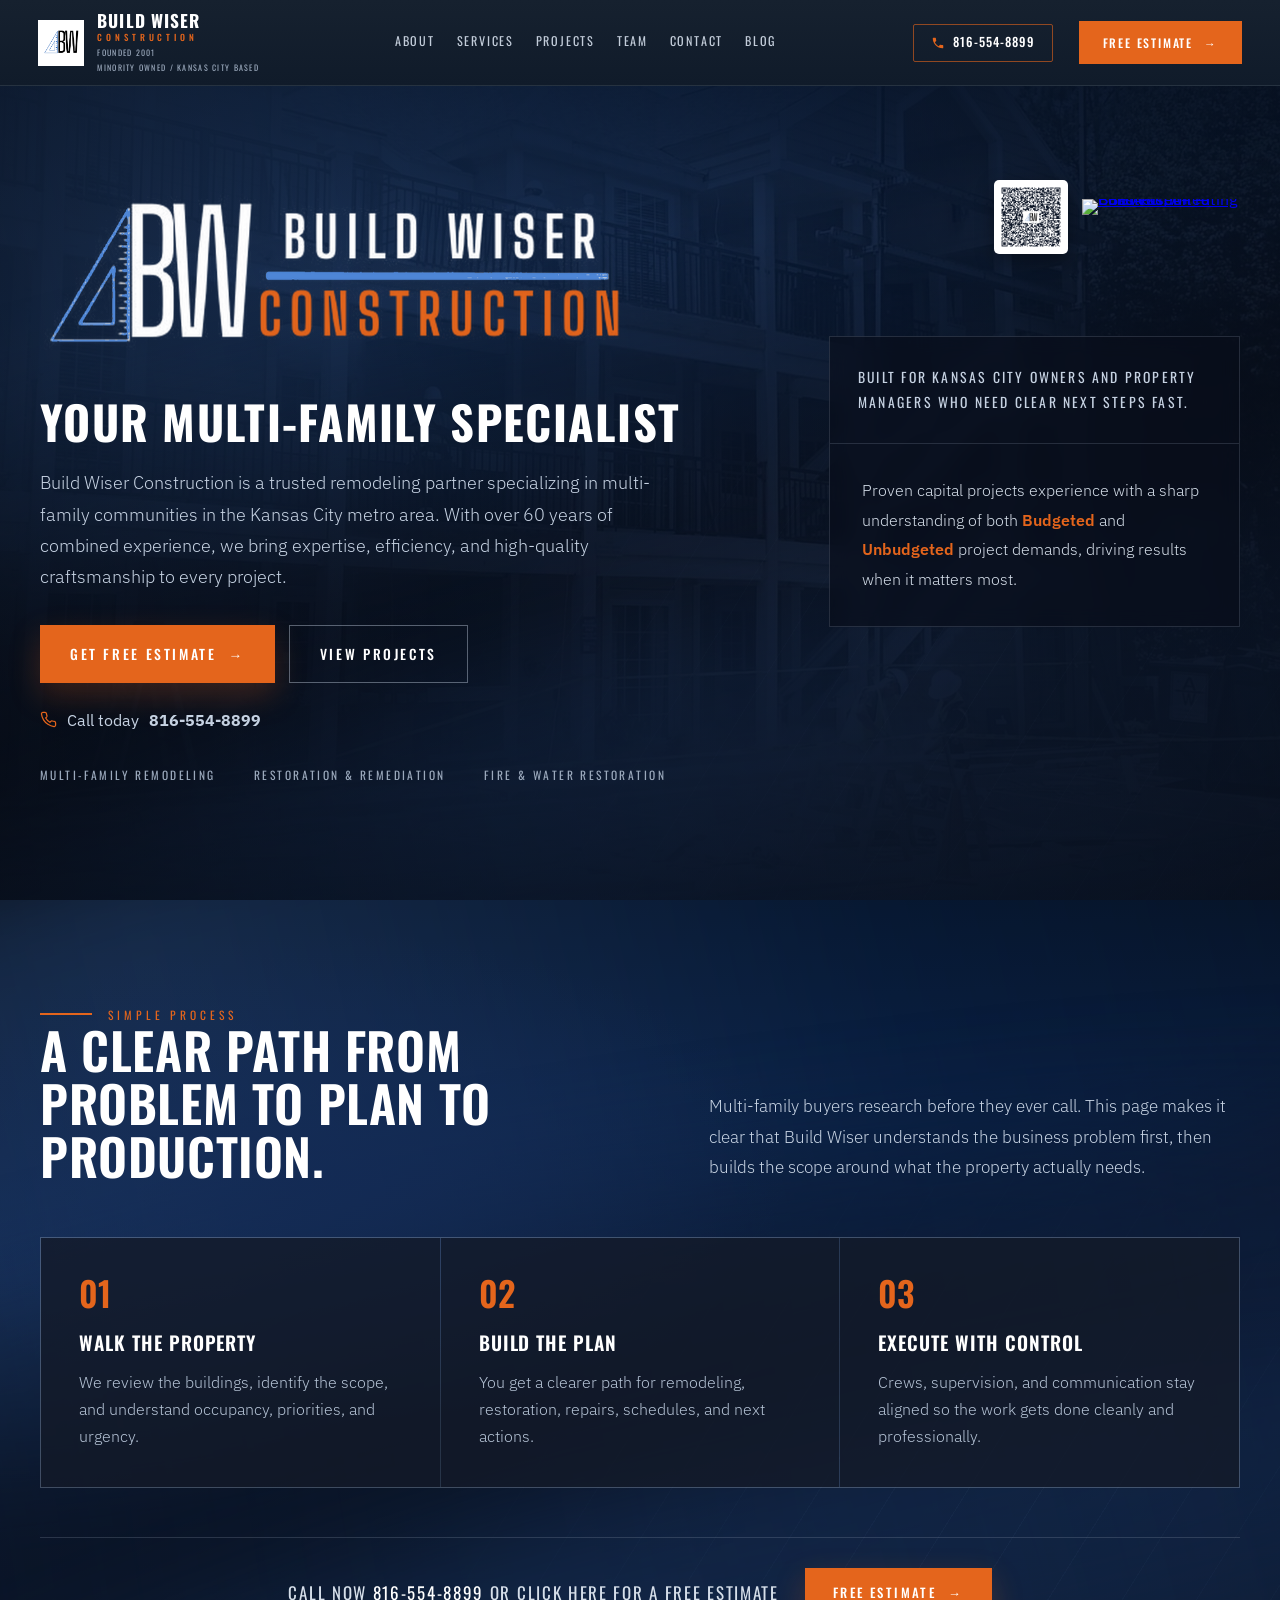
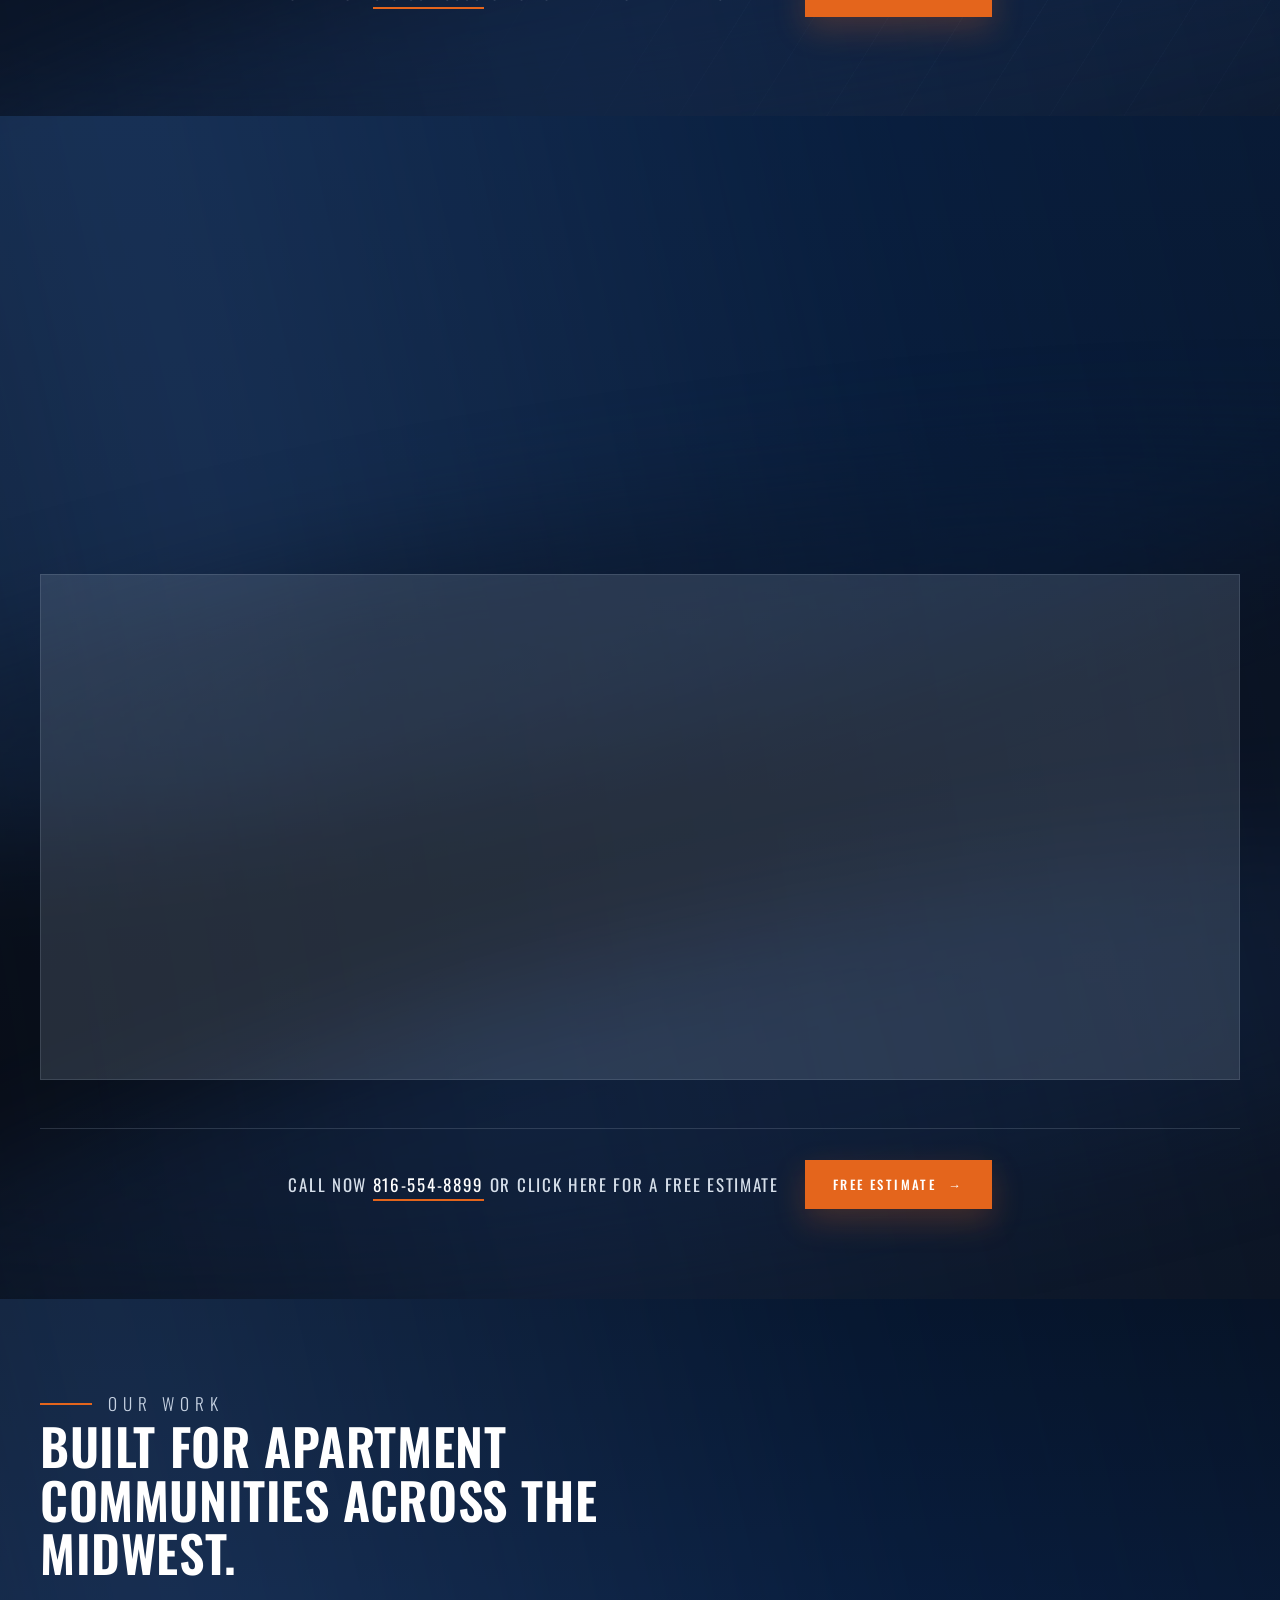
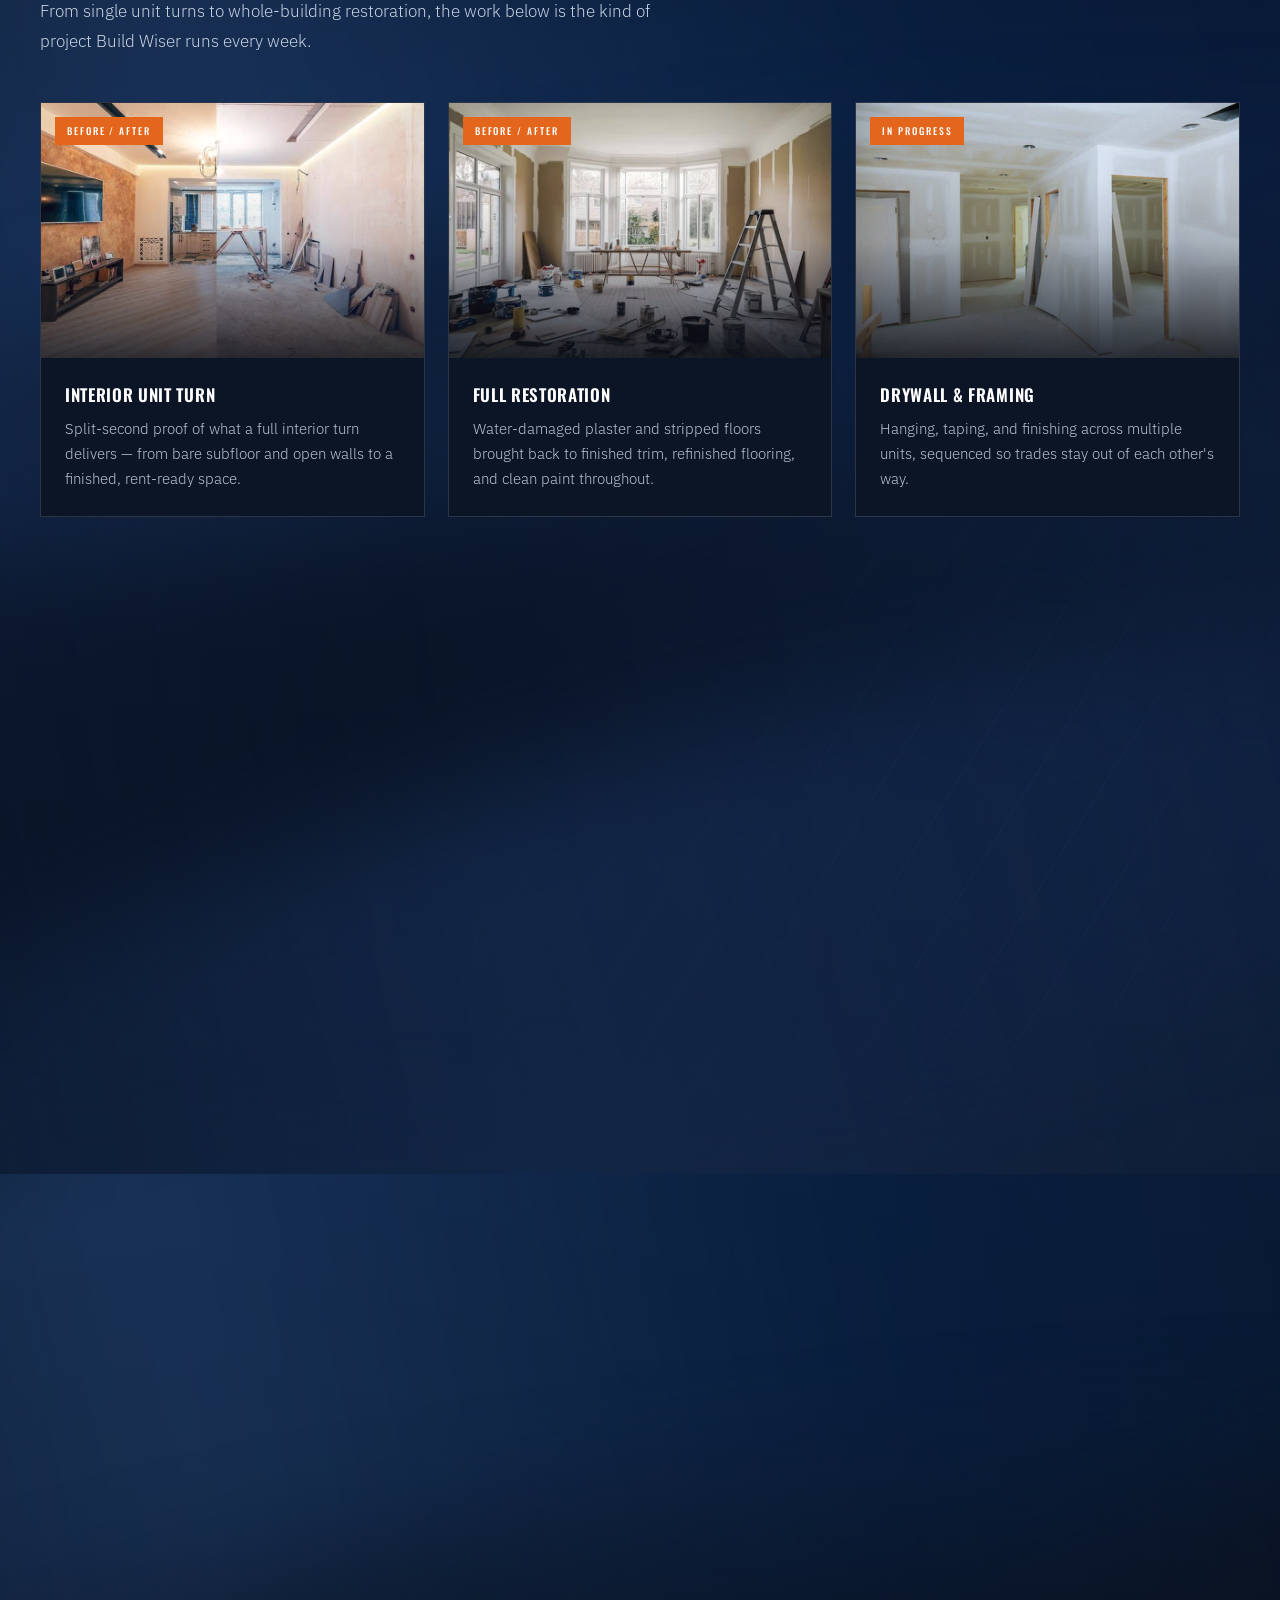
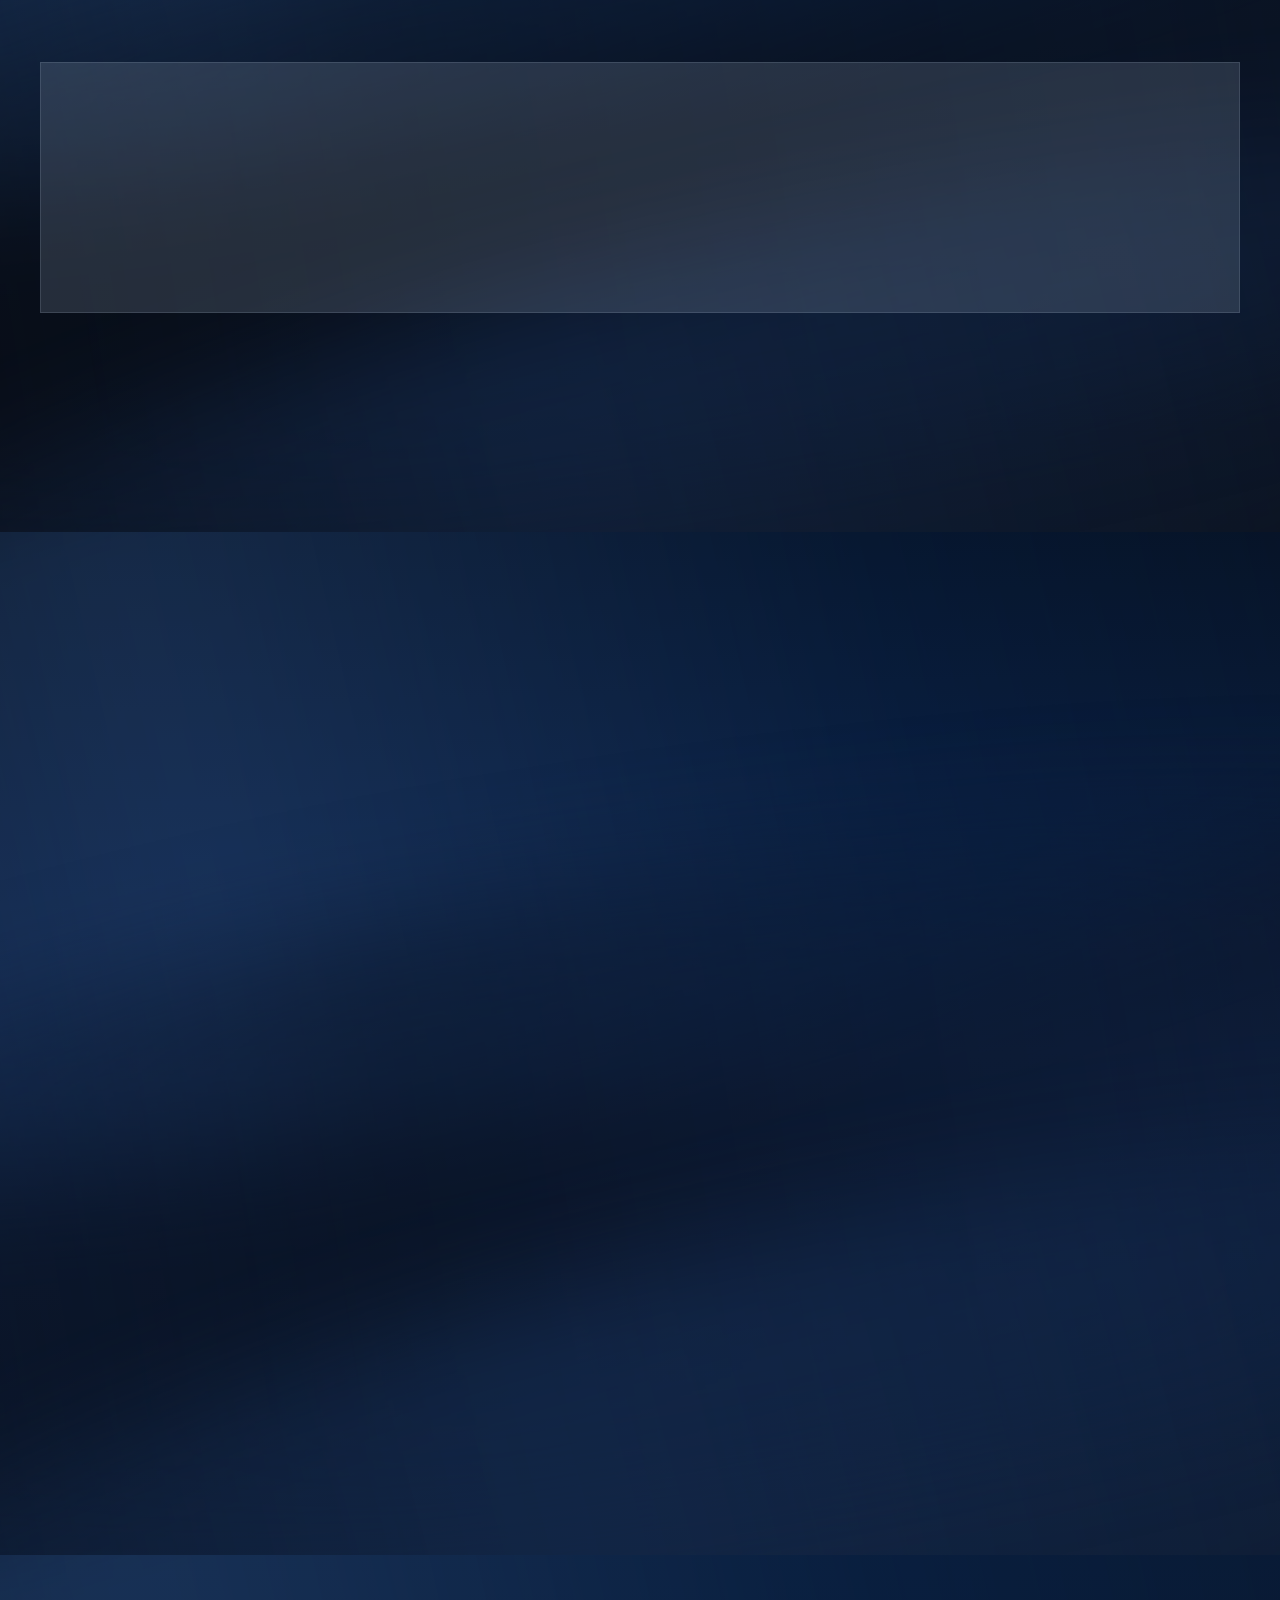
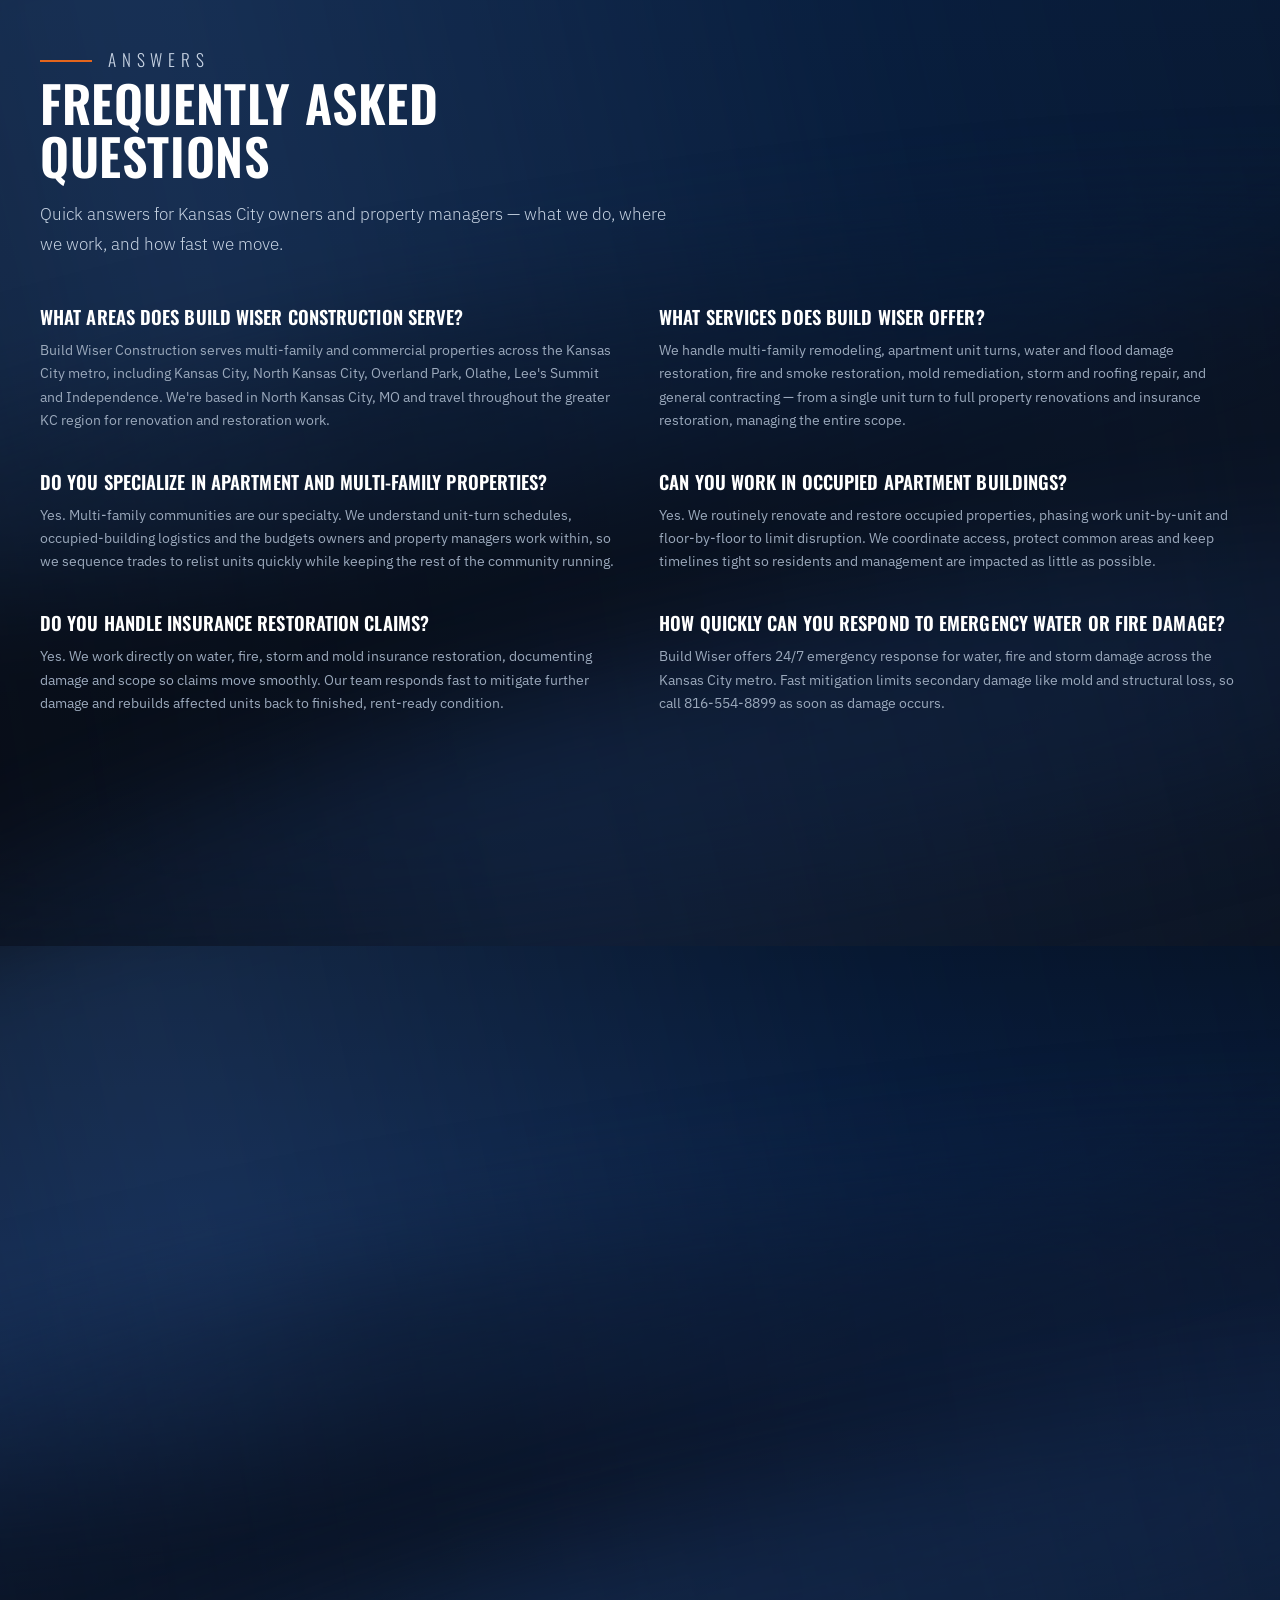
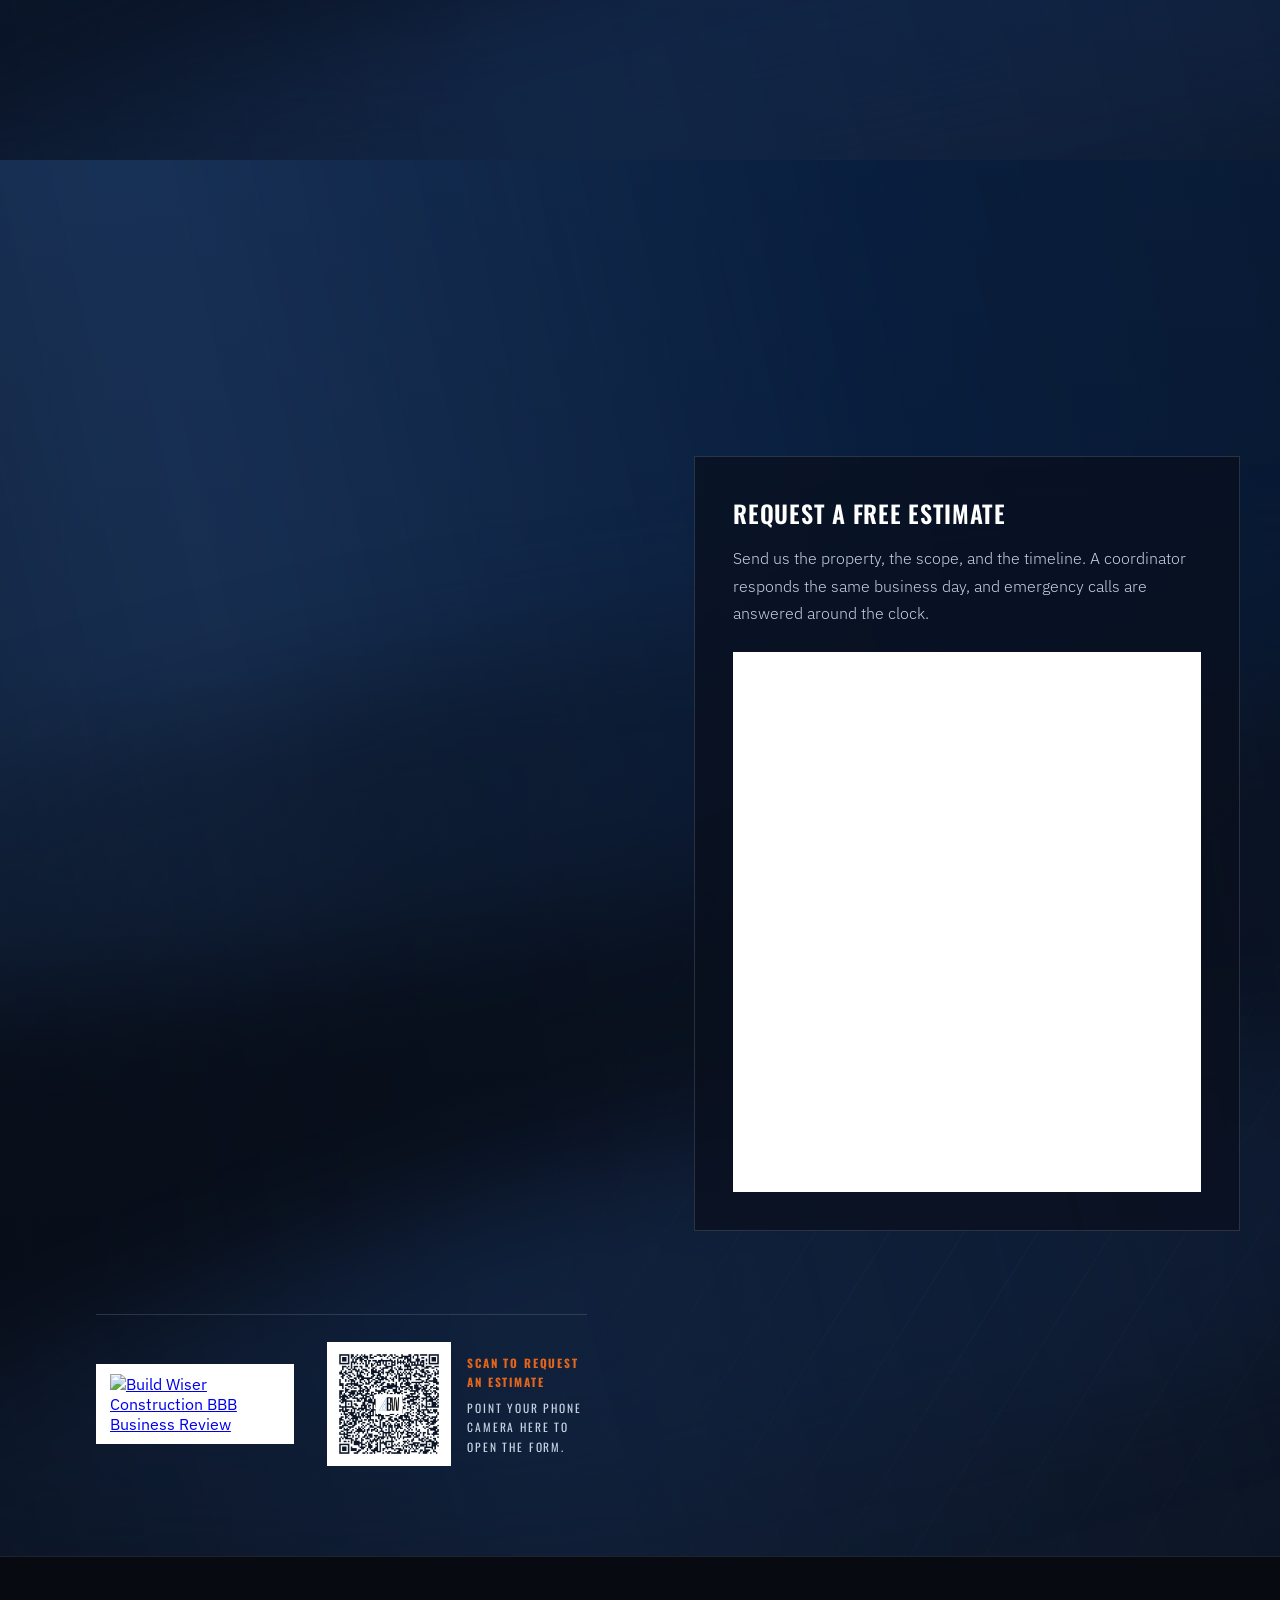
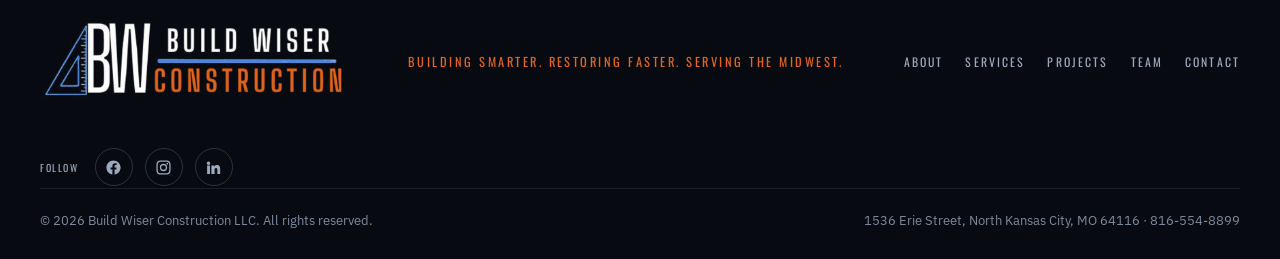
==== index.html @ 9afcd533 "aAdd Facebook, Instagram, LinkedIn icons to footer (placeholder links)" ====
<!DOCTYPE html>
<html lang="en">
<head>
<meta charset="utf-8">
<meta name="viewport" content="width=device-width, initial-scale=1">
<title>Multi-Family Remodeling &amp; Restoration Kansas City | Build Wiser Construction</title>
<meta name="description" content="Multi-family remodeling, unit turns, and fire, water, storm and mold restoration for Kansas City apartment communities and property managers. 60+ years combined experience. Call 816-554-8899.">
<link rel="canonical" href="https://buildwiserkc.com/">
<meta name="robots" content="index, follow, max-image-preview:large">
<meta name="theme-color" content="#101B2A">
<link rel="icon" href="/favicon-32.png" sizes="32x32">
<link rel="apple-touch-icon" href="/apple-touch-icon.png">
<meta property="og:type" content="website">
<meta property="og:site_name" content="Build Wiser Construction">
<meta property="og:url" content="https://buildwiserkc.com/">
<meta property="og:title" content="Build Wiser Construction — Multi-Family Remodeling &amp; Restoration in Kansas City">
<meta property="og:description" content="Multi-family remodeling, renovation, and fire, water and storm restoration across Greater Kansas City. Over 60 years combined experience. Call 816-554-8899.">
<meta property="og:image" content="https://buildwiserkc.com/hero-building.jpg">
<meta property="og:image:alt" content="Build Wiser crews renovating an apartment building exterior">
<meta name="twitter:card" content="summary_large_image">
<meta name="twitter:title" content="Build Wiser Construction — Your Multi-Family Specialist">
<meta name="twitter:description" content="Multi-family remodeling and restoration in Kansas City. IICRC certified. 2-3 hour emergency response.">
<meta name="twitter:image" content="https://buildwiserkc.com/hero-building.jpg">
<meta name="geo.region" content="US-MO">
<meta name="geo.placename" content="North Kansas City, Missouri">
<script type="application/ld+json">
{"@context":"https://schema.org","@graph":[{"@type":["GeneralContractor","LocalBusiness"],"@id":"https://buildwiserkc.com/#business","name":"Build Wiser Construction LLC","alternateName":"Build Wiser Construction","url":"https://buildwiserkc.com/","logo":"https://buildwiserkc.com/logo-full.png","image":"https://buildwiserkc.com/hero-building.jpg","telephone":"+1-816-554-8899","email":"info@buildwiserkc.com","description":"Build Wiser Construction is a multi-family remodeling, renovation and restoration contractor serving apartment communities and property managers in the Kansas City metro area, with over 60 years of combined experience.","slogan":"Building Smarter. Restoring Faster. Serving the Midwest.","address":{"@type":"PostalAddress","streetAddress":"1536 Erie Street","addressLocality":"North Kansas City","addressRegion":"MO","postalCode":"64116","addressCountry":"US"},"geo":{"@type":"GeoCoordinates","latitude":39.1358,"longitude":-94.5622},"areaServed":[{"@type":"City","name":"Kansas City","addressRegion":"MO"},{"@type":"City","name":"North Kansas City","addressRegion":"MO"},{"@type":"City","name":"Overland Park","addressRegion":"KS"},{"@type":"City","name":"Lee's Summit","addressRegion":"MO"},{"@type":"City","name":"Independence","addressRegion":"MO"},{"@type":"City","name":"Olathe","addressRegion":"KS"},{"@type":"GeoCircle","geoMidpoint":{"@type":"GeoCoordinates","latitude":39.1358,"longitude":-94.5622},"geoRadius":"321869"}],"knowsAbout":["multi-family remodeling","apartment unit turns","fire and smoke restoration","water and flood damage restoration","mold remediation","storm and roofing repair","insurance restoration","occupied property renovation"],"hasOfferCatalog":{"@type":"OfferCatalog","name":"Construction and Restoration Services","itemListElement":[{"@type":"Offer","itemOffered":{"@type":"Service","name":"Multi-Family Remodeling","description":"Unit turns, interior renovations and capital improvement projects scheduled around occupancy."}},{"@type":"Offer","itemOffered":{"@type":"Service","name":"Water and Flood Damage Restoration","description":"Extraction, drying and full rebuild after burst pipes, roof leaks and supply line failures."}},{"@type":"Offer","itemOffered":{"@type":"Service","name":"Fire and Smoke Restoration","description":"Board-up, soot and odor removal, structural repair and reconstruction coordinated with adjusters."}},{"@type":"Offer","itemOffered":{"@type":"Service","name":"Mold Remediation","description":"Containment, removal and remediation to industry standards with the moisture source corrected."}},{"@type":"Offer","itemOffered":{"@type":"Service","name":"Storm and Roofing Repair","description":"Wind, hail and storm response including roofing, siding, gutters and concrete."}},{"@type":"Offer","itemOffered":{"@type":"Service","name":"General Contracting","description":"Plumbing, HVAC, electrical, drywall and concrete under one contract."}}]},"employee":[{"@type":"Person","name":"Jack Landreth","jobTitle":"Sr. Account Manager","email":"jack@buildwiserkc.com","telephone":"+1-913-282-1007"},{"@type":"Person","name":"James Shevling","jobTitle":"Sales & Coordination","email":"james@buildwiserkc.com","telephone":"+1-816-678-6158"},{"@type":"Person","name":"Fred Gude","jobTitle":"Sales & Coordination","email":"fred@buildwiserkc.com","telephone":"+1-816-977-4477"},{"@type":"Person","name":"Melissa Flinn","jobTitle":"Manager of Operations","email":"melissa@buildwiserkc.com","telephone":"+1-816-582-2182"},{"@type":"Person","name":"Eric Cox","jobTitle":"Operations Coordinator","email":"eric@buildwiserkc.com","telephone":"+1-816-745-4143"},{"@type":"Person","name":"Frank Sund","jobTitle":"Project Coordinator","email":"frank@buildwiserkc.com","telephone":"+1-816-804-1460"}],"priceRange":"$$","foundingDate":"2001","hasMap":"https://www.google.com/maps?q=1536+Erie+Street,+North+Kansas+City,+MO+64116","contactPoint":[{"@type":"ContactPoint","telephone":"+1-816-554-8899","contactType":"emergency","areaServed":"US-MO","availableLanguage":"English","hoursAvailable":{"@type":"OpeningHoursSpecification","dayOfWeek":["Monday","Tuesday","Wednesday","Thursday","Friday","Saturday","Sunday"],"opens":"00:00","closes":"23:59"}}]},{"@type":"WebSite","@id":"https://buildwiserkc.com/#website","url":"https://buildwiserkc.com/","name":"Build Wiser Construction","publisher":{"@id":"https://buildwiserkc.com/#business"},"inLanguage":"en-US"},{"@type":"WebPage","@id":"https://buildwiserkc.com/#webpage","url":"https://buildwiserkc.com/","name":"Build Wiser Construction — Your Multi-Family Specialist","isPartOf":{"@id":"https://buildwiserkc.com/#website"},"about":{"@id":"https://buildwiserkc.com/#business"},"primaryImageOfPage":"https://buildwiserkc.com/hero-building.jpg","speakable":{"@type":"SpeakableSpecification","cssSelector":[".faqitem h3",".faqitem p",".lede"]}},{"@type":"FAQPage","@id":"https://buildwiserkc.com/#faq","mainEntity":[{"@type":"Question","name":"What areas does Build Wiser Construction serve?","acceptedAnswer":{"@type":"Answer","text":"Build Wiser Construction serves multi-family and commercial properties across the Kansas City metro, including Kansas City, North Kansas City, Overland Park, Olathe, Lee's Summit and Independence. We're based in North Kansas City, MO and travel throughout the greater KC region for renovation and restoration work."}},{"@type":"Question","name":"What services does Build Wiser offer?","acceptedAnswer":{"@type":"Answer","text":"We handle multi-family remodeling, apartment unit turns, water and flood damage restoration, fire and smoke restoration, mold remediation, storm and roofing repair, and general contracting — from a single unit turn to full property renovations and insurance restoration, managing the entire scope."}},{"@type":"Question","name":"Do you specialize in apartment and multi-family properties?","acceptedAnswer":{"@type":"Answer","text":"Yes. Multi-family communities are our specialty. We understand unit-turn schedules, occupied-building logistics and the budgets owners and property managers work within, so we sequence trades to relist units quickly while keeping the rest of the community running."}},{"@type":"Question","name":"Can you work in occupied apartment buildings?","acceptedAnswer":{"@type":"Answer","text":"Yes. We routinely renovate and restore occupied properties, phasing work unit-by-unit and floor-by-floor to limit disruption. We coordinate access, protect common areas and keep timelines tight so residents and management are impacted as little as possible."}},{"@type":"Question","name":"Do you handle insurance restoration claims?","acceptedAnswer":{"@type":"Answer","text":"Yes. We work directly on water, fire, storm and mold insurance restoration, documenting damage and scope so claims move smoothly. Our team responds fast to mitigate further damage and rebuilds affected units back to finished, rent-ready condition."}},{"@type":"Question","name":"How quickly can you respond to emergency water or fire damage?","acceptedAnswer":{"@type":"Answer","text":"Build Wiser offers 24/7 emergency response for water, fire and storm damage across the Kansas City metro. Fast mitigation limits secondary damage like mold and structural loss, so call 816-554-8899 as soon as damage occurs."}},{"@type":"Question","name":"Is Build Wiser accredited and trusted?","acceptedAnswer":{"@type":"Answer","text":"Build Wiser Construction is an A+ Better Business Bureau Accredited Business and a minority-owned, Kansas City–based general contractor, built on proven capital-project experience across both budgeted and unbudgeted work."}},{"@type":"Question","name":"How do I get an estimate?","acceptedAnswer":{"@type":"Answer","text":"Request a free estimate by calling 816-554-8899 or using the form on this page. Tell us what the property needs, we'll schedule a walkthrough, then provide a clear written scope and price — usually within a few business days."}}]}]}
  </script>
<link rel="preconnect" href="https://fonts.googleapis.com">
<link rel="preconnect" href="https://fonts.gstatic.com" crossorigin>
<link href="https://fonts.googleapis.com/css2?family=Oswald:wght@400;500;600;700&family=IBM+Plex+Sans:wght@300;400;500;600&display=swap" rel="stylesheet">
<style>
:root{
  --ink:#0A0D12;
  --navy:#0E1D3A;
  --navy2:#132A54;
  --blue:#004AAD;
  --gold:#E4651C;
  --gold2:#F5813C;
  --paper:#F2F0EC;
  --mute:#9BA9BC;
}
*{box-sizing:border-box;margin:0;padding:0}
html{scroll-behavior:smooth}
body{background:var(--ink);color:var(--paper);font-family:"IBM Plex Sans",system-ui,sans-serif;
  -webkit-font-smoothing:antialiased;overflow-x:hidden}
h1,h2,h3,.disp{font-family:"Oswald",sans-serif;text-transform:uppercase}

/* ---------------- TOP BAR ---------------- */
.bar{position:fixed;top:0;left:0;right:0;z-index:60;
  display:flex;align-items:center;gap:clamp(10px,2vw,40px);
  padding:12px clamp(14px,3vw,44px);
  background:linear-gradient(180deg,#16212F 0%,#101B2A 100%);
  border-bottom:1px solid rgba(155,169,188,.12);transition:box-shadow .3s,padding .3s}
.bar.solid{box-shadow:0 6px 26px rgba(0,0,0,.55);padding-top:9px;padding-bottom:9px}
.lock{display:flex;align-items:center;gap:13px;text-decoration:none;flex:none}
.tile{width:clamp(38px,4.4vw,46px);height:clamp(38px,4.4vw,46px);background:#fff;display:grid;place-items:center;flex:none;transition:width .3s,height .3s}
.bar.solid .tile{width:41px;height:41px}
.tile img{width:76%;height:auto;display:block}
.mark{line-height:1}
.mark b{display:block;font-family:"Oswald",sans-serif;font-weight:700;font-size:clamp(.86rem,1.5vw,1.08rem);
  letter-spacing:.06em;color:#fff;text-transform:uppercase}
.mark span{display:block;font-family:"Oswald",sans-serif;font-weight:500;font-size:.55rem;
  letter-spacing:.44em;color:var(--gold);text-transform:uppercase;margin-top:5px}
.mark .meta{display:block;font-family:"Oswald",sans-serif;font-weight:400;font-size:.5rem;
  letter-spacing:.16em;line-height:1.4;color:#9BA9BC;text-transform:uppercase;margin-top:4px}
.links{display:flex;align-items:center;gap:clamp(9px,1.7vw,32px);margin:0 auto;
  font-family:"Oswald",sans-serif;font-weight:400;font-size:clamp(.6rem,1.05vw,.76rem);
  letter-spacing:clamp(.06em,.14vw,.19em);text-transform:uppercase}
.links a{color:#C3CDDA;text-decoration:none;padding-bottom:3px;border-bottom:1px solid transparent;
  transition:color .2s,border-color .2s;white-space:nowrap}
.links a:hover,.links a:focus-visible{color:#fff;border-color:var(--gold)}
.navcta{flex:none;background:var(--gold);color:#fff;text-decoration:none;
  font-family:"Oswald",sans-serif;font-weight:500;font-size:clamp(.6rem,1vw,.74rem);
  letter-spacing:clamp(.07em,.14vw,.19em);text-transform:uppercase;
  padding:clamp(10px,1.3vw,13px) clamp(13px,1.9vw,24px);display:inline-flex;align-items:center;gap:11px;white-space:nowrap;
  transition:background .2s,transform .18s}
.navtel{flex:none;display:inline-flex;align-items:center;gap:8px;text-decoration:none;font-family:"Oswald",sans-serif;font-weight:500;font-size:clamp(.62rem,1vw,.78rem);letter-spacing:.08em;color:#fff;white-space:nowrap;padding:clamp(8px,1.1vw,11px) clamp(11px,1.5vw,17px);border:1px solid rgba(228,101,28,.6);border-radius:2px;transition:background .2s,border-color .2s,color .2s}
.navtel svg{width:14px;height:14px;flex:none;fill:var(--gold);transition:fill .2s}
.navtel span{line-height:1}
.navtel:hover{background:var(--gold);border-color:var(--gold);color:#fff}
.navtel:hover svg{fill:#fff}
@media(max-width:700px){.navtel{margin-left:auto;padding:8px 12px;font-size:.72rem}.bar .burger{margin-left:0}}
@media(max-width:440px){.navtel span{display:none}.navtel{padding:8px 10px}}
.navcta:hover{background:var(--gold2);transform:translateY(-1px)}
.bar a:focus-visible,.burger:focus-visible{outline:2px solid var(--gold);outline-offset:3px}
.burger{display:none;margin-left:auto;background:none;border:1px solid rgba(155,169,188,.4);padding:10px 12px;cursor:pointer}
.burger span{display:block;width:20px;height:1.5px;background:#fff;margin:4px 0;transition:.25s}
.burger[aria-expanded="true"] span:nth-child(1){transform:translateY(5.5px) rotate(45deg)}
.burger[aria-expanded="true"] span:nth-child(2){opacity:0}
.burger[aria-expanded="true"] span:nth-child(3){transform:translateY(-5.5px) rotate(-45deg)}
@media(max-width:700px){.links,.navcta{display:none}.burger{display:block}}
.sheet{position:fixed;top:71px;left:0;right:0;z-index:59;background:rgba(16,27,42,.99);
  border-bottom:1px solid rgba(155,169,188,.2);padding:14px clamp(14px,3.4vw,40px) 24px;
  display:none;flex-direction:column}
.sheet.open{display:flex}
.sheet a{color:var(--paper);text-decoration:none;padding:14px 0;border-bottom:1px solid rgba(155,169,188,.13);
  font-family:"Oswald",sans-serif;font-size:.85rem;letter-spacing:.18em;text-transform:uppercase}
.sheet .mcta{background:var(--gold);color:#fff;border:0;text-align:center;margin-top:16px;padding:16px}
@media(min-width:701px){.sheet{display:none!important}}

/* ---------------- HERO ---------------- */
.hero{position:relative;min-height:100svh;background:#080B12;display:flex;align-items:center;overflow:hidden;isolation:isolate;
  padding:clamp(112px,15vh,158px) clamp(18px,3.4vw,40px) clamp(56px,8vh,86px)}
.bgphoto{position:absolute;inset:0;z-index:-4;
  background-image:url("hero-building.jpg");
  background-size:cover;background-position:58% 42%;
  animation:kenburns 42s ease-in-out infinite alternate}
@keyframes kenburns{from{transform:scale(1.04)}to{transform:scale(1.13)}}
.bgphoto::after{content:"";position:absolute;inset:0;
  background:
    linear-gradient(102deg,rgba(6,12,24,.95) 0%,rgba(8,18,36,.82) 40%,rgba(10,22,44,.62) 72%,rgba(8,16,32,.8) 100%),
    linear-gradient(to bottom,rgba(8,12,20,.9) 0%,transparent 26%,transparent 62%,rgba(6,10,18,.94) 100%)}
.waves{position:absolute;inset:-30%;z-index:-3;pointer-events:none;overflow:hidden}
.waves i{position:absolute;display:block;border-radius:50%;filter:blur(58px);opacity:.62}
.w1{width:150%;height:46%;left:-30%;top:6%;transform:rotate(-13deg);
  background:linear-gradient(90deg,transparent,rgba(62,130,224,.42) 38%,rgba(0,74,173,.3) 62%,transparent);
  animation:sweepA 30s ease-in-out infinite alternate}
.w2{width:140%;height:38%;left:-20%;top:40%;transform:rotate(-9deg);
  background:linear-gradient(90deg,transparent,rgba(8,16,30,.9) 42%,rgba(12,26,50,.7) 66%,transparent);
  animation:sweepB 38s ease-in-out infinite alternate}
.w3{width:130%;height:34%;left:-12%;top:63%;transform:rotate(-15deg);
  background:linear-gradient(90deg,transparent,rgba(48,104,190,.34) 45%,transparent);
  animation:sweepC 46s ease-in-out infinite alternate}
@keyframes sweepA{from{transform:rotate(-13deg) translateX(-9%)}to{transform:rotate(-13deg) translateX(9%)}}
@keyframes sweepB{from{transform:rotate(-9deg) translateX(8%)}to{transform:rotate(-9deg) translateX(-8%)}}
@keyframes sweepC{from{transform:rotate(-15deg) translateX(-6%)}to{transform:rotate(-15deg) translateX(7%)}}
.streaks{position:absolute;inset:0;z-index:-3;pointer-events:none;opacity:.32;
  background:repeating-linear-gradient(122deg,transparent 0 62px,rgba(150,190,240,.11) 62px 63px);
  -webkit-mask-image:radial-gradient(70% 70% at 78% 76%,#000,transparent 72%);
          mask-image:radial-gradient(70% 70% at 78% 76%,#000,transparent 72%)}
.vig{position:absolute;inset:0;z-index:-2;pointer-events:none;
  background:radial-gradient(78% 78% at 30% 46%,transparent 0%,rgba(6,10,18,.55) 78%)}

.herotrust{position:absolute;top:0;right:0;display:flex;align-items:center;gap:14px;z-index:5}
.herotrust .hqr{flex:none;line-height:0;background:#fff;padding:5px;border-radius:5px;box-shadow:0 6px 18px rgba(0,0,0,.35);transition:transform .18s}
.herotrust .hqr:hover{transform:translateY(-2px)}
.herotrust .hqr img{display:block;width:64px;height:64px}
.herotrust .hbbb{flex:none;line-height:0}
.herotrust .hbbb img{display:block;width:158px;height:auto}
@media(max-width:1000px){.herotrust{display:none}}
.inner{position:relative;width:100%;max-width:1340px;margin:0 auto;display:grid;
  grid-template-columns:minmax(0,1.5fr) minmax(0,.85fr);gap:clamp(30px,5vw,74px);align-items:center}
@media(max-width:1000px){.inner{grid-template-columns:1fr;gap:44px}}

.wordmark{display:flex;align-items:center;gap:clamp(14px,1.8vw,26px);
  margin-bottom:clamp(18px,3vh,32px)}
.wordmark .bwbox{position:relative;flex:none;display:flex;align-items:center;
  padding-left:clamp(30px,4.4vw,64px)}
.wordmark .tri{position:absolute;left:0;top:50%;transform:translateY(-50%);
  height:clamp(52px,11vw,124px);width:auto;opacity:.9;pointer-events:none}
.wordmark .bw{font-family:"Oswald",sans-serif;font-weight:700;line-height:.8;color:#fff;
  font-size:clamp(2.9rem,8.4vw,6.6rem);letter-spacing:-.035em;
  text-shadow:0 6px 26px rgba(6,12,22,.7)}
.wordmark .txt{border-left:1px solid rgba(180,198,222,.3);
  padding-left:clamp(14px,1.8vw,26px)}
.wordmark .l1,.wordmark .l2{font-family:"Oswald",sans-serif;font-weight:700;
  line-height:1;text-transform:uppercase;display:block;white-space:nowrap}
.wordmark .l1{font-size:clamp(1.02rem,2.9vw,2.35rem);letter-spacing:.3em;color:#fff}
.wordmark .l2{font-size:clamp(.62rem,1.62vw,1.28rem);letter-spacing:.42em;color:var(--gold);margin-top:.55em}
@media(max-width:560px){.wordmark .l1{letter-spacing:.2em}.wordmark .l2{letter-spacing:.26em}}

h1{font-weight:700;font-size:clamp(1.6rem,3.9vw,2.9rem);line-height:1.05;letter-spacing:.028em;
  color:#fff;margin-bottom:clamp(16px,2.4vh,24px)}
.lede{font-weight:300;font-size:clamp(1rem,1.42vw,1.16rem);line-height:1.72;color:#C6D2E2;
  max-width:56ch;margin-bottom:clamp(24px,3.6vh,36px)}
.acts{display:flex;flex-wrap:wrap;gap:14px;margin-bottom:clamp(20px,3vh,28px)}
.btn{font-family:"Oswald",sans-serif;font-weight:500;font-size:.86rem;letter-spacing:.19em;text-transform:uppercase;
  padding:18px 30px;text-decoration:none;display:inline-flex;align-items:center;gap:12px;
  transition:background .2s,transform .18s,box-shadow .2s,border-color .2s}
.btn:focus-visible{outline:2px solid var(--gold);outline-offset:3px}
.p1{background:var(--gold);color:#fff;box-shadow:0 12px 32px rgba(228,101,28,.24)}
.p1:hover{background:var(--gold2);transform:translateY(-2px);box-shadow:0 16px 40px rgba(228,101,28,.34)}
.p2{background:transparent;color:#fff;border:1px solid rgba(198,210,226,.42)}
.p2:hover{border-color:#fff;background:rgba(255,255,255,.06);transform:translateY(-2px)}
.arrow{transition:transform .2s}.btn:hover .arrow{transform:translateX(4px)}
.phone{display:inline-flex;align-items:center;gap:10px;color:#C6D2E2;text-decoration:none;
  font-size:.98rem;margin-bottom:clamp(26px,4vh,40px)}
.phone:hover{color:#fff}
.phone svg{stroke:var(--gold);flex:none}
.tags{display:flex;flex-wrap:wrap;gap:clamp(18px,3vw,44px);
  font-family:"Oswald",sans-serif;font-weight:400;font-size:.72rem;letter-spacing:.21em;
  text-transform:uppercase;color:var(--mute)}

/* stat card */
.card{background:rgba(9,14,26,.62);backdrop-filter:blur(10px);
  border:1px solid rgba(155,169,188,.2)}
.card>p{padding:clamp(20px,2.6vw,28px);font-family:"Oswald",sans-serif;font-weight:400;
  font-size:clamp(.74rem,1.1vw,.86rem);letter-spacing:.16em;line-height:1.85;
  text-transform:uppercase;color:#C6D2E2;border-bottom:1px solid rgba(155,169,188,.2)}
.stats{display:grid;grid-template-columns:1fr 1fr}
.st{padding:clamp(20px,2.4vw,28px)}
.st:nth-child(1),.st:nth-child(2){border-bottom:1px solid rgba(155,169,188,.2)}
.st:nth-child(odd){border-right:1px solid rgba(155,169,188,.2)}
.st b{display:block;font-family:"Oswald",sans-serif;font-weight:600;color:#fff;line-height:1;
  font-size:clamp(1.5rem,2.9vw,2.1rem);margin-bottom:9px}
.st span{display:block;font-family:"Oswald",sans-serif;font-weight:400;font-size:.63rem;
  letter-spacing:.17em;line-height:1.6;text-transform:uppercase;color:var(--mute)}
.statement{padding:clamp(22px,2.8vw,32px)}
.statement p{font-family:"IBM Plex Sans",sans-serif;font-weight:300;
  font-size:clamp(1rem,1.28vw,1.14rem);line-height:1.8;color:#D6DFEA}
.statement strong{color:var(--gold);font-weight:600}

/* ---------------- PROCESS ---------------- */
.process{position:relative;isolation:isolate;padding:clamp(72px,11vh,124px) clamp(18px,3.4vw,40px);
  background:linear-gradient(178deg,#080B12 0%,#0E1D3A 44%,#0B1526 100%);overflow:hidden}
.process::before{content:"";position:absolute;inset:0;pointer-events:none;
  background:radial-gradient(52% 44% at 26% 34%, rgba(19,42,84,.9) 0%, transparent 68%)}
.pin{position:relative;max-width:1340px;margin:0 auto}
.eyebrow{display:inline-flex;align-items:center;gap:16px;font-family:"Oswald",sans-serif;font-weight:400;
  font-size:.72rem;letter-spacing:.34em;text-transform:uppercase;color:var(--gold);margin-bottom:24px}
.eyebrow::before{content:"";width:52px;height:2px;background:var(--gold)}
.ph{display:grid;grid-template-columns:minmax(0,1.15fr) minmax(0,1fr);gap:clamp(28px,4.6vw,68px);
  align-items:end;margin-bottom:clamp(40px,6vh,64px)}
@media(max-width:900px){.ph{grid-template-columns:1fr;gap:24px;align-items:start}}
h2{font-weight:600;font-size:clamp(1.75rem,4.2vw,3.15rem);line-height:1.06;letter-spacing:.012em;color:#fff}
.ph p{font-weight:300;font-size:clamp(.98rem,1.34vw,1.1rem);line-height:1.78;color:#C6D2E2}
.steps{display:grid;grid-template-columns:repeat(3,minmax(0,1fr));gap:1px;
  background:rgba(155,169,188,.2);border:1px solid rgba(155,169,188,.2)}
@media(max-width:820px){.steps{grid-template-columns:1fr}}
.step{background:rgba(9,15,28,.72);padding:clamp(26px,3vw,38px);position:relative;
  transition:background .25s,transform .25s}
.step:hover{background:rgba(19,42,84,.5);transform:translateY(-3px)}
.step .no{font-family:"Oswald",sans-serif;font-weight:600;font-size:clamp(1.7rem,2.8vw,2.15rem);
  color:var(--gold);line-height:1;display:block;margin-bottom:18px}
.step h3{font-weight:600;font-size:clamp(1rem,1.5vw,1.22rem);letter-spacing:.05em;color:#fff;margin-bottom:12px}
.step p{font-weight:300;font-size:.97rem;line-height:1.72;color:#B6C4D6}

.sr{position:absolute;width:1px;height:1px;overflow:hidden;clip:rect(0 0 0 0);white-space:nowrap}

/* ---------------- SHARED BANDS ---------------- */
.band{position:relative;isolation:isolate;overflow:hidden;
  padding:clamp(70px,10vh,118px) clamp(18px,3.4vw,40px)}
.band.dark{background:linear-gradient(178deg,#0B1526 0%,#080B12 100%)}
.band.deep{background:linear-gradient(178deg,#080B12 0%,#0E1D3A 52%,#0B1526 100%)}
.in{position:relative;max-width:1340px;margin:0 auto}
.head{max-width:64ch;margin-bottom:clamp(34px,5vh,56px)}
.head h2{margin-bottom:16px}
.head p{font-weight:300;font-size:clamp(.98rem,1.34vw,1.1rem);line-height:1.78;color:#C6D2E2}

/* services */
.svc{display:grid;grid-template-columns:repeat(3,minmax(0,1fr));gap:1px;
  background:rgba(155,169,188,.2);border:1px solid rgba(155,169,188,.2)}
@media(max-width:920px){.svc{grid-template-columns:repeat(2,1fr)}}
@media(max-width:600px){.svc{grid-template-columns:1fr}}
.s{background:rgba(9,15,28,.75);padding:clamp(24px,2.8vw,34px);transition:background .25s,transform .25s}
.s:hover{background:rgba(19,42,84,.5);transform:translateY(-3px)}
.s svg{stroke:var(--gold);margin-bottom:18px;display:block}
.s h3{font-weight:600;font-size:1.06rem;letter-spacing:.05em;color:#fff;margin-bottom:11px}
.s p{font-weight:300;font-size:.95rem;line-height:1.7;color:#B6C4D6}

/* projects */
.proj{display:grid;grid-template-columns:repeat(3,minmax(0,1fr));gap:clamp(14px,1.8vw,24px)}
@media(max-width:920px){.proj{grid-template-columns:1fr 1fr}}
@media(max-width:600px){.proj{grid-template-columns:1fr}}
.pj{position:relative;border:1px solid rgba(155,169,188,.22);overflow:hidden;
  background:#0B1526;transition:transform .28s,border-color .28s,box-shadow .28s}
.pj:hover{transform:translateY(-4px);border-color:rgba(228,101,28,.6);box-shadow:0 18px 44px rgba(0,0,0,.5)}
.pj figure{margin:0;position:relative;overflow:hidden;aspect-ratio:3 / 2;background:#0B1526}
.pj img{width:100%;height:100%;object-fit:cover;display:block;
  transition:transform .6s cubic-bezier(.2,.7,.3,1);filter:saturate(.82) contrast(1.04)}
.pj:hover img{transform:scale(1.06)}
.pj figure::after{content:"";position:absolute;inset:0;
  background:linear-gradient(to top,rgba(8,13,24,.82) 0%,rgba(8,13,24,.12) 46%,transparent 70%)}
.pj .tag{position:absolute;top:14px;left:14px;z-index:2;background:var(--gold);color:#fff;
  font-family:"Oswald",sans-serif;font-weight:500;font-size:.6rem;letter-spacing:.2em;
  text-transform:uppercase;padding:7px 12px}
.pj .body{padding:clamp(18px,2.1vw,24px)}
.pj h3{font-weight:600;font-size:1.06rem;letter-spacing:.04em;color:#fff;margin-bottom:10px}
.pj p{font-weight:300;font-size:.93rem;line-height:1.68;color:#B6C4D6}

/* team */
.team{display:grid;grid-template-columns:repeat(3,minmax(0,1fr));gap:clamp(12px,1.5vw,20px);
  max-width:1040px}
@media(max-width:940px){.team{grid-template-columns:1fr 1fr}}
@media(max-width:620px){.team{grid-template-columns:1fr}}
.grouplbl{max-width:1040px;font-family:"Oswald",sans-serif;font-weight:400;font-size:.68rem;letter-spacing:.24em;
  text-transform:uppercase;color:var(--gold);margin:0 0 18px;display:flex;align-items:center;gap:14px}
.grouplbl::after{content:"";flex:1;height:1px;background:rgba(155,169,188,.24)}
.teamgap{margin-bottom:clamp(30px,4.4vh,46px)}
.tcard{display:block;background:#fff;border:1px solid rgba(155,169,188,.24);
  text-decoration:none;overflow:hidden;position:relative;
  transition:transform .25s,box-shadow .25s,border-color .25s}
.tcard:hover,.tcard:focus-visible{transform:translateY(-4px);border-color:var(--gold);
  box-shadow:0 16px 42px rgba(0,0,0,.45)}
.tcard:focus-visible{outline:2px solid var(--gold);outline-offset:3px}
.tcard img{width:100%;aspect-ratio:2 / 1;object-fit:contain;background:#fff;display:block}
.tcard .mailbar{display:flex;align-items:center;justify-content:space-between;gap:10px;
  background:#0B1526;padding:9px clamp(11px,1.3vw,15px);
  font-family:"Oswald",sans-serif;font-weight:400;font-size:.6rem;letter-spacing:.15em;
  text-transform:uppercase;color:#C3CDDA;transition:background .25s,color .25s}
.tcard:hover .mailbar{background:var(--gold);color:#fff}
.tcard .mailbar .arrow{transition:transform .2s}
.tcard:hover .mailbar .arrow{transform:translateX(4px)}

/* contact */
.ctwrap{display:grid;grid-template-columns:minmax(0,1.05fr) minmax(0,.95fr);gap:clamp(28px,4vw,64px);align-items:start}
@media(max-width:900px){.ctwrap{grid-template-columns:1fr;gap:36px}}
.cinfo{border-left:2px solid var(--gold);padding-left:clamp(18px,2.2vw,28px)}
.cline{margin-bottom:26px}
.cline .lbl{font-family:"Oswald",sans-serif;font-weight:400;font-size:.66rem;letter-spacing:.22em;
  text-transform:uppercase;color:var(--gold);margin-bottom:8px}
.cline .val,.cline a{color:#E7EDF5;text-decoration:none;font-size:1.04rem;line-height:1.7;display:block}
.cline a:hover{color:#fff;text-decoration:underline}
.cbox{background:rgba(9,15,28,.72);border:1px solid rgba(155,169,188,.22);padding:clamp(26px,3vw,38px)}
.cbox h3{font-weight:600;font-size:clamp(1.15rem,2vw,1.5rem);color:#fff;letter-spacing:.03em;margin-bottom:14px}
.cbox p{font-weight:300;font-size:.99rem;line-height:1.74;color:#C6D2E2;margin-bottom:24px}
.cbox .btn{width:100%;justify-content:center}
.btform{background:#fff;padding:clamp(12px,1.6vw,20px);min-height:520px}
.btform iframe{width:100%;min-height:500px;display:block}

/* footer */
.foot{background:#070A10;border-top:1px solid rgba(155,169,188,.16);
  padding:clamp(44px,6vh,66px) clamp(18px,3.4vw,40px) 30px}
.flogo{display:block;flex:none}
.flogo img{width:clamp(210px,24vw,310px);height:auto;display:block}
.fgrid{max-width:1340px;margin:0 auto;display:flex;flex-wrap:wrap;gap:32px;
  align-items:center;justify-content:space-between;margin-bottom:32px}
.ftag{font-family:"Oswald",sans-serif;font-weight:400;font-size:.78rem;letter-spacing:.2em;
  text-transform:uppercase;color:var(--gold)}
.flinks{display:flex;flex-wrap:wrap;gap:22px;font-family:"Oswald",sans-serif;font-weight:400;
  font-size:.74rem;letter-spacing:.18em;text-transform:uppercase}
.flinks a{color:#9BA9BC;text-decoration:none}
.flinks a:hover{color:#fff}
.fbot{max-width:1340px;margin:0 auto;padding-top:22px;border-top:1px solid rgba(155,169,188,.13);
  display:flex;flex-wrap:wrap;gap:12px;justify-content:space-between;
  font-size:.84rem;color:#7D8B9E}

/* full lockup logo, shared */
.bwlogo{display:block;background-image:url("logo-full.png");
  background-repeat:no-repeat;background-size:contain;background-position:left center;
  aspect-ratio:900 / 296}
.herologo{width:clamp(280px,46vw,620px);margin-bottom:clamp(16px,2.6vh,28px)}
.flogo .bwlogo{width:clamp(210px,24vw,310px)}

/* trust row: BBB seal + QR */
.trust{display:flex;flex-wrap:wrap;align-items:center;gap:clamp(18px,2.6vw,34px);
  margin-top:clamp(26px,3.6vh,38px);padding-top:clamp(22px,3vh,30px);
  border-top:1px solid rgba(155,169,188,.22)}
.bbb{background:#fff;padding:10px 14px;display:inline-flex;align-items:center;flex:none}
.bbb img{display:block;height:auto;max-width:170px}
.qr{display:flex;align-items:center;gap:16px;flex:none}
.qr img{width:clamp(96px,11vw,124px);height:auto;display:block;background:#fff;padding:8px}
.qr p{font-family:"Oswald",sans-serif;font-weight:400;font-size:.72rem;letter-spacing:.16em;
  text-transform:uppercase;color:#C6D2E2;line-height:1.7;max-width:20ch}
.qr p b{display:block;color:var(--gold);margin-bottom:6px}

/* section call-to-action strip */
.ctastrip{position:relative;margin-top:clamp(38px,5.4vh,60px);padding-top:clamp(24px,3.4vh,34px);
  border-top:1px solid rgba(155,169,188,.22);
  display:flex;flex-wrap:wrap;align-items:center;justify-content:center;
  gap:clamp(14px,2.2vw,26px);text-align:center}
.ctastrip .line{font-family:"Oswald",sans-serif;font-weight:400;
  font-size:clamp(.86rem,1.5vw,1.06rem);letter-spacing:.1em;text-transform:uppercase;color:#D6DFEA}
.ctastrip .line a{color:#fff;text-decoration:none;border-bottom:2px solid var(--gold);
  padding-bottom:2px;white-space:nowrap;transition:color .2s}
.ctastrip .line a:hover{color:var(--gold)}
.ctastrip .btn{padding:15px 28px;font-size:.8rem}

.rise{animation:rise .9s cubic-bezier(.22,.7,.3,1) both}
.d1{animation-delay:.05s}.d2{animation-delay:.14s}.d3{animation-delay:.23s}
.d4{animation-delay:.32s}.d5{animation-delay:.41s}
@keyframes rise{from{opacity:0;transform:translateY(20px)}to{opacity:1;transform:none}}
.reveal{opacity:0;transform:translateY(26px);transition:opacity .8s cubic-bezier(.22,.7,.3,1),transform .8s cubic-bezier(.22,.7,.3,1)}
.reveal.in{opacity:1;transform:none}

@media(prefers-reduced-motion:reduce){
  *,*::before,*::after{animation:none!important;transition:none!important}
  .reveal{opacity:1;transform:none}
  html{scroll-behavior:auto}
}
.faqgrid{display:grid;grid-template-columns:repeat(2,1fr);gap:clamp(20px,3vw,44px);margin-top:clamp(26px,4vh,50px)}.faqitem h3{font-family:"Oswald",sans-serif;font-weight:600;font-size:clamp(1rem,1.5vw,1.16rem);color:#fff;margin:0 0 9px;letter-spacing:.005em;line-height:1.3}.faqitem p{margin:0;color:var(--mute);line-height:1.62;font-size:clamp(.9rem,1vw,.98rem)}@media(max-width:760px){.faqgrid{grid-template-columns:1fr;gap:26px}}.locgrid{display:grid;grid-template-columns:1fr 1fr;gap:clamp(26px,4vw,58px);align-items:center;margin-top:clamp(26px,4vh,50px)}.locmeta{list-style:none;margin:0 0 24px;padding:0;display:flex;flex-direction:column;gap:15px}.locmeta li{display:flex;flex-direction:column;gap:3px}.locmeta span{font-family:"Oswald",sans-serif;text-transform:uppercase;letter-spacing:.16em;font-size:.62rem;color:var(--gold)}.locmeta strong{font-weight:400;color:#E7ECF3;font-size:clamp(.92rem,1.1vw,1.02rem);line-height:1.5}.locmeta a{color:inherit;text-decoration:none}.locbtns{display:flex;flex-wrap:wrap;gap:14px}.locmap{position:relative;min-height:320px;border-radius:9px;overflow:hidden;box-shadow:0 16px 44px rgba(0,0,0,.42)}.locmap iframe{position:absolute;inset:0;width:100%;height:100%;border:0;filter:grayscale(.15) contrast(1.04)}@media(max-width:820px){.locgrid{grid-template-columns:1fr}.locmap{min-height:260px}}
.fsocial{display:flex;gap:12px;align-items:center;padding:4px 0 2px;flex-wrap:wrap}.fsocial .slabel{font-family:"Oswald",sans-serif;text-transform:uppercase;letter-spacing:.16em;font-size:.62rem;color:var(--mute);margin-right:4px}.fsocial .sicon{width:38px;height:38px;display:inline-flex;align-items:center;justify-content:center;border:1px solid rgba(155,169,188,.25);border-radius:50%;color:var(--mute);transition:background .2s,color .2s,border-color .2s,transform .18s}.fsocial .sicon svg{width:17px;height:17px;fill:currentColor;display:block}.fsocial .sicon:hover{background:var(--gold);border-color:var(--gold);color:#fff;transform:translateY(-2px)}
</style>
</head>
<body>

<nav class="bar" id="bar">
  <a class="lock" href="#top" aria-label="Build Wiser Construction home">
    <span class="tile"><img src="logo-mark.png" alt=""></span>
    <span class="mark"><b>Build Wiser</b><span>Construction</span><span class="meta">Founded 2001</span><span class="meta">Minority Owned / Kansas City Based</span></span>
  </a>
  <div class="links">
    <a href="#about">About</a>
    <a href="#services">Services</a>
    <a href="#projects">Projects</a>
    <a href="#team">Team</a>
    <a href="#contact">Contact</a>
  <a href="/buildwiserkc/blog/">Blog</a></div>
  <a class="navtel" href="tel:+18165548899" aria-label="Call Build Wiser Construction"><svg viewBox="0 0 24 24" aria-hidden="true"><path d="M6.6 10.8c1.4 2.8 3.8 5.2 6.6 6.6l2.2-2.2c.3-.3.7-.4 1-.2 1.1.4 2.3.6 3.6.6.6 0 1 .4 1 1V20c0 .6-.4 1-1 1C10.6 21 3 13.4 3 4c0-.6.4-1 1-1h3.4c.6 0 1 .4 1 1 0 1.2.2 2.4.6 3.6.1.4 0 .8-.2 1l-2.2 2.2z"/></svg><span>816-554-8899</span></a>
      <a class="navcta" href="#contact">Free Estimate <span class="arrow">&rarr;</span></a>
  <button class="burger" id="burger" aria-expanded="false" aria-controls="sheet" aria-label="Menu">
    <span></span><span></span><span></span>
  </button>
</nav>
<div class="sheet" id="sheet">
  <a href="#about">About</a>
  <a href="#services">Services</a>
  <a href="#projects">Projects</a>
  <a href="#team">Team</a>
  <a href="#contact">Contact</a>
  <a href="tel:8165548899">Call (816) 554-8899</a>
  <a href="#faq">FAQ</a><a href="/buildwiserkc/blog/">Blog</a><a class="mcta" href="#contact">Free Estimate &rarr;</a>
</div>

<section class="hero" id="top">
  <div class="bgphoto"></div>
  <div class="waves"><i class="w1"></i><i class="w2"></i><i class="w3"></i></div>
  <div class="streaks"></div>
  <div class="vig"></div>
  <div class="inner">
    <div>
      <span class="bwlogo herologo rise d1" role="img" aria-label="Build Wiser Construction"></span>
      <h1 class="rise d2">Your Multi-Family Specialist</h1>
      <p class="lede rise d3">Build Wiser Construction is a trusted remodeling partner specializing in multi-family communities in the Kansas City metro area. With over 60 years of combined experience, we bring expertise, efficiency, and high-quality craftsmanship to every project.</p>
      <div class="acts rise d3">
        <a class="btn p1" href="#contact">Get Free Estimate <span class="arrow">&rarr;</span></a>
        <a class="btn p2" href="#projects">View Projects</a>
      </div>
      <a class="phone rise d4" href="tel:8165548899">
        <svg width="17" height="17" viewBox="0 0 24 24" fill="none" stroke-width="1.8" stroke-linecap="round" stroke-linejoin="round" aria-hidden="true"><path d="M22 16.9v3a2 2 0 0 1-2.2 2 19.8 19.8 0 0 1-8.6-3.1 19.5 19.5 0 0 1-6-6A19.8 19.8 0 0 1 2.1 4.2 2 2 0 0 1 4.1 2h3a2 2 0 0 1 2 1.7c.1 1 .3 1.9.6 2.8a2 2 0 0 1-.4 2.1L8 9.9a16 16 0 0 0 6 6l1.3-1.3a2 2 0 0 1 2.1-.5c.9.4 1.8.6 2.8.7a2 2 0 0 1 1.8 2.1z"/></svg>
        Call today <strong>816-554-8899</strong>
      </a>
      <div class="tags rise d5">
        <span>Multi-Family Remodeling</span>
        <span>Restoration &amp; Remediation</span>
        <span>Fire &amp; Water Restoration</span>
      </div>
    </div>

    <div class="herotrust"><a class="hqr" href="#contact" aria-label="Tap or scan to request a free estimate"><img src="qr-estimate.png" alt="QR code linking to the Build Wiser free estimate request form" width="64" height="64"></a><span class="hbbb"><a href="https://www.bbb.org/us/mo/kansas-city/profile/general-contractor/build-wiser-construction-0714-1000069354/#sealclick" target="_blank" rel="noopener"><img src="https://seal-nebraska.bbb.org/logo/ruhzbum/bbb-1000069354.png" alt="Build Wiser Construction — BBB Accredited Business, A+ rating" width="158" height="36"></a></span></div>
        <aside class="card rise d5">
      <p>Built for Kansas City owners and property managers who need clear next steps fast.</p>
      <div class="statement">
        <p>Proven capital projects experience with a sharp understanding of both <strong>Budgeted</strong> and <strong>Unbudgeted</strong> project demands, driving results when it matters most.</p>
      </div>
    </aside>
  </div>
</section>

<section class="process" id="process">
  <div class="waves"><i class="w1"></i><i class="w2"></i><i class="w3"></i></div>
  <div class="streaks"></div>
  <div class="pin">
    <p class="eyebrow reveal">Simple Process</p>
    <div class="ph">
      <h2 class="reveal">A clear path from problem to plan to production.</h2>
      <p class="reveal">Multi-family buyers research before they ever call. This page makes it clear that Build Wiser understands the business problem first, then builds the scope around what the property actually needs.</p>
    </div>
    <div class="steps">
      <div class="step reveal">
        <span class="no">01</span>
        <h3>Walk the Property</h3>
        <p>We review the buildings, identify the scope, and understand occupancy, priorities, and urgency.</p>
      </div>
      <div class="step reveal">
        <span class="no">02</span>
        <h3>Build the Plan</h3>
        <p>You get a clearer path for remodeling, restoration, repairs, schedules, and next actions.</p>
      </div>
      <div class="step reveal">
        <span class="no">03</span>
        <h3>Execute with Control</h3>
        <p>Crews, supervision, and communication stay aligned so the work gets done cleanly and professionally.</p>
      </div>
    </div>

    <div class="ctastrip reveal">
      <p class="line">Call now <a href="tel:8165548899">816-554-8899</a> or click here for a free estimate</p>
      <a class="btn p1" href="#contact">Free Estimate <span class="arrow">&rarr;</span></a>
    </div>
  </div>
</section>


<section class="band dark" id="services">
  <div class="waves"><i class="w1"></i><i class="w2"></i><i class="w3"></i></div>
  <div class="in">
    <div class="head">
      <p class="eyebrow reveal">What We Do</p>
      <h2 class="reveal">Full-service remodeling, renovation and restoration.</h2>
      <p class="reveal">Most Kansas City contractors specialize in one or two trades. Build Wiser covers the whole scope, with crews trained for occupied multi-family work and a dedicated supervisor on every project.</p>
    </div>
    <div class="svc">
      <div class="s reveal">
        <svg width="26" height="26" viewBox="0 0 24 24" fill="none" stroke-width="1.6" stroke-linecap="round" stroke-linejoin="round" aria-hidden="true"><path d="M3 21h18M5 21V8l7-5 7 5v13M9 21v-6h6v6"/></svg>
        <h3>Multi-Family Remodeling</h3>
        <p>Unit turns, interior renovations, and capital improvement projects scheduled around occupancy so residents stay put and units come back online fast.</p>
      </div>
      <div class="s reveal">
        <svg width="26" height="26" viewBox="0 0 24 24" fill="none" stroke-width="1.6" stroke-linecap="round" stroke-linejoin="round" aria-hidden="true"><path d="M12 2s5 5.4 5 9.5a5 5 0 0 1-10 0C7 7.4 12 2 12 2z"/></svg>
        <h3>Water &amp; Flood Damage</h3>
        <p>Extraction, drying, and full rebuild after burst pipes, roof leaks, and supply line failures. Fast response keeps a small loss from becoming a large one.</p>
      </div>
      <div class="s reveal">
        <svg width="26" height="26" viewBox="0 0 24 24" fill="none" stroke-width="1.6" stroke-linecap="round" stroke-linejoin="round" aria-hidden="true"><path d="M8.5 14.5A3.5 3.5 0 0 0 12 18a3.5 3.5 0 0 0 3.5-3.5c0-3-3.5-4.5-2.5-9C9 7 8.5 11 8.5 14.5z"/></svg>
        <h3>Fire &amp; Smoke Restoration</h3>
        <p>Board-up, soot and odor removal, structural repair, and reconstruction — coordinated with adjusters from the first walkthrough through final punch.</p>
      </div>
      <div class="s reveal">
        <svg width="26" height="26" viewBox="0 0 24 24" fill="none" stroke-width="1.6" stroke-linecap="round" stroke-linejoin="round" aria-hidden="true"><path d="M12 3v18M3 12h18M5.6 5.6l12.8 12.8M18.4 5.6L5.6 18.4"/></svg>
        <h3>Mold Remediation</h3>
        <p>Containment, removal, and remediation to industry standards, with the moisture source corrected so the problem does not come back next season.</p>
      </div>
      <div class="s reveal">
        <svg width="26" height="26" viewBox="0 0 24 24" fill="none" stroke-width="1.6" stroke-linecap="round" stroke-linejoin="round" aria-hidden="true"><path d="M3 17l6-6 4 4 8-8M14 7h7v7"/></svg>
        <h3>Storm &amp; Roofing</h3>
        <p>Wind, hail, and storm response including roofing, siding, gutters, and concrete — documented for the claim as the work proceeds.</p>
      </div>
      <div class="s reveal">
        <svg width="26" height="26" viewBox="0 0 24 24" fill="none" stroke-width="1.6" stroke-linecap="round" stroke-linejoin="round" aria-hidden="true"><path d="M9 3H5a2 2 0 0 0-2 2v4M15 3h4a2 2 0 0 1 2 2v4M9 21H5a2 2 0 0 1-2-2v-4M15 21h4a2 2 0 0 0 2-2v-4M8 12h8"/></svg>
        <h3>General Contracting</h3>
        <p>Plumbing, HVAC, electrical, drywall, and concrete under one contract — one point of contact instead of five subs and five schedules.</p>
      </div>
    </div>

    <div class="ctastrip reveal">
      <p class="line">Call now <a href="tel:8165548899">816-554-8899</a> or click here for a free estimate</p>
      <a class="btn p1" href="#contact">Free Estimate <span class="arrow">&rarr;</span></a>
    </div>
  </div>
</section>

<section class="band deep" id="projects">
  <div class="waves"><i class="w1"></i><i class="w2"></i><i class="w3"></i></div>
  <div class="streaks"></div>
  <div class="in">
    <div class="head">
      <p class="eyebrow reveal">Our Work</p>
      <h2 class="reveal">Built for apartment communities across the Midwest.</h2>
      <p class="reveal">From single unit turns to whole-building restoration, the work below is the kind of project Build Wiser runs every week.</p>
    </div>
    <div class="proj">
      <article class="pj reveal">
        <figure>
          <span class="tag">Before / After</span>
          <img src="project-unit-turn.jpg" alt="Interior Unit Turn — Split-second proof of what a full interior turn delivers — from bare subfloor an" loading="lazy">
        </figure>
        <div class="body"><h3>Interior Unit Turn</h3><p>Split-second proof of what a full interior turn delivers — from bare subfloor and open walls to a finished, rent-ready space.</p></div>
      </article>
      <article class="pj reveal">
        <figure>
          <span class="tag">Before / After</span>
          <img src="project-restoration.jpg" alt="Full Restoration — Water-damaged plaster and stripped floors brought back to finished trim, refinis" loading="lazy">
        </figure>
        <div class="body"><h3>Full Restoration</h3><p>Water-damaged plaster and stripped floors brought back to finished trim, refinished flooring, and clean paint throughout.</p></div>
      </article>
      <article class="pj reveal">
        <figure>
          <span class="tag">In Progress</span>
          <img src="project-drywall.jpg" alt="Drywall &amp; Framing — Hanging, taping, and finishing across multiple units, sequenced so trades stay o" loading="lazy">
        </figure>
        <div class="body"><h3>Drywall &amp; Framing</h3><p>Hanging, taping, and finishing across multiple units, sequenced so trades stay out of each other's way.</p></div>
      </article>
      <article class="pj reveal">
        <figure>
          <span class="tag">In Progress</span>
          <img src="project-gut-renovation.jpg" alt="Gut Renovation — Full tear-out down to substrate before rebuild — electrical, plumbing, and frami" loading="lazy">
        </figure>
        <div class="body"><h3>Gut Renovation</h3><p>Full tear-out down to substrate before rebuild — electrical, plumbing, and framing corrected while the walls are open.</p></div>
      </article>
      <article class="pj reveal">
        <figure>
          <span class="tag">In Progress</span>
          <img src="project-rental-turnover.jpg" alt="Rental Turnover — Prep, paint, and flooring on a turn schedule that gets the unit listed again fas" loading="lazy">
        </figure>
        <div class="body"><h3>Rental Turnover</h3><p>Prep, paint, and flooring on a turn schedule that gets the unit listed again fast.</p></div>
      </article>
      <article class="pj reveal">
        <figure>
          <span class="tag">In Progress</span>
          <img src="project-multifamily.jpg" alt="Multi-Family Buildout — Occupied-property work staged floor by floor so residents keep access while crew" loading="lazy">
        </figure>
        <div class="body"><h3>Multi-Family Buildout</h3><p>Occupied-property work staged floor by floor so residents keep access while crews move through.</p></div>
      </article>
    </div>

    <div class="ctastrip reveal">
      <p class="line">Call now <a href="tel:8165548899">816-554-8899</a> or click here for a free estimate</p>
      <a class="btn p1" href="#contact">Free Estimate <span class="arrow">&rarr;</span></a>
    </div>
  </div>
</section>

<section class="band dark" id="about">
  <div class="waves"><i class="w1"></i><i class="w2"></i><i class="w3"></i></div>
  <div class="in">
    <div class="head">
      <p class="eyebrow reveal">More About Us</p>
      <h2 class="reveal">We provide exceptional remodeling, renovation and restoration services.</h2>
      <p class="reveal">Build Wiser Construction LLC brings years of experience and a commitment to quality to every project. Whether you are updating a single unit or restoring an entire multi-family property, our team delivers results you can be proud of. From foundation to finish, we bring expertise, precision, and integrity to every multi-family project.</p>
    </div>
    <div class="steps">
      <div class="step reveal"><span class="no">60+</span><h3>Years Combined</h3><p>Experience across remodeling, restoration, and every major trade on the multi-family side.</p></div>
      <div class="step reveal"><span class="no">1</span><h3>Supervisor Per Job</h3><p>A dedicated job supervisor on every project, so communication does not run through a call center.</p></div>
      <div class="step reveal"><span class="no">KC</span><h3>North Kansas City</h3><p>Local crews out of North Kansas City serving the metro and the surrounding region.</p></div>
    </div>

    <div class="ctastrip reveal">
      <p class="line">Call now <a href="tel:8165548899">816-554-8899</a> or click here for a free estimate</p>
      <a class="btn p1" href="#contact">Free Estimate <span class="arrow">&rarr;</span></a>
    </div>
  </div>
</section>

<section class="band deep" id="team">
  <div class="waves"><i class="w1"></i><i class="w2"></i><i class="w3"></i></div>
  <div class="in">
    <div class="head">
      <p class="eyebrow reveal">Our Team</p>
      <h2 class="reveal">The people you will actually be working with.</h2>
    </div>
    <p class="grouplbl reveal">Sales</p>
    <div class="team teamgap">
      <a class="tcard reveal" href="mailto:jack@buildwiserkc.com" aria-label="Email Jack Landreth, Sr. Account Manager">
        <img loading="lazy" decoding="async" src="card-jack.jpg" alt="Jack Landreth — Sr. Account Manager — jack@buildwiserkc.com — office 816-554-8899, cell 913-282-1007">
        <span class="mailbar"><span>Email Jack</span><span class="arrow">&rarr;</span></span>
      </a>
      <a class="tcard reveal" href="mailto:james@buildwiserkc.com" aria-label="Email James Shevling, Sales & Coordination">
        <img loading="lazy" decoding="async" src="card-james.jpg" alt="James Shevling — Sales & Coordination — james@buildwiserkc.com — office 816-554-8899, cell 816-678-6158">
        <span class="mailbar"><span>Email James</span><span class="arrow">&rarr;</span></span>
      </a>
      <a class="tcard reveal" href="mailto:fred@buildwiserkc.com" aria-label="Email Fred Gude, Sales & Coordination">
        <img loading="lazy" decoding="async" src="card-fred.jpg" alt="Fred Gude — Sales & Coordination — fred@buildwiserkc.com — office 816-554-8899, cell 816-977-4477">
        <span class="mailbar"><span>Email Fred</span><span class="arrow">&rarr;</span></span>
      </a>
    </div>

    <p class="grouplbl reveal">Operations</p>
    <div class="team">
      <a class="tcard reveal" href="mailto:melissa@buildwiserkc.com" aria-label="Email Melissa Flinn, Manager of Operations">
        <img loading="lazy" decoding="async" src="card-melissa.jpg" alt="Melissa Flinn — Manager of Operations — melissa@buildwiserkc.com — office 816-554-8899, cell 816-582-2182">
        <span class="mailbar"><span>Email Melissa</span><span class="arrow">&rarr;</span></span>
      </a>
      <a class="tcard reveal" href="mailto:eric@buildwiserkc.com" aria-label="Email Eric Cox, Operations Coordinator">
        <img loading="lazy" decoding="async" src="card-eric.jpg" alt="Eric Cox — Operations Coordinator — eric@buildwiserkc.com — office 816-554-8899, cell 816-745-4143">
        <span class="mailbar"><span>Email Eric</span><span class="arrow">&rarr;</span></span>
      </a>
      <a class="tcard reveal" href="mailto:frank@buildwiserkc.com" aria-label="Email Frank Sund, Project Coordinator">
        <img loading="lazy" decoding="async" src="card-frank.jpg" alt="Frank Sund — Project Coordinator — frank@buildwiserkc.com — office 816-554-8899, cell 816-804-1460">
        <span class="mailbar"><span>Email Frank</span><span class="arrow">&rarr;</span></span>
      </a>
    </div>

    <div class="ctastrip reveal">
      <p class="line">Call now <a href="tel:8165548899">816-554-8899</a> or click here for a free estimate</p>
      <a class="btn p1" href="#contact">Free Estimate <span class="arrow">&rarr;</span></a>
    </div>
  </div>
</section>

<section id="faq" class="band dark"><div class="waves"><i class="w1"></i><i class="w2"></i><i class="w3"></i></div><div class="in"><div class="head"><p class="eyebrow reveal">Answers</p><h2 class="reveal">Frequently asked questions</h2><p class="reveal">Quick answers for Kansas City owners and property managers — what we do, where we work, and how fast we move.</p></div><div class="faqgrid"><div class="faqitem reveal"><h3>What areas does Build Wiser Construction serve?</h3><p>Build Wiser Construction serves multi-family and commercial properties across the Kansas City metro, including Kansas City, North Kansas City, Overland Park, Olathe, Lee's Summit and Independence. We're based in North Kansas City, MO and travel throughout the greater KC region for renovation and restoration work.</p></div><div class="faqitem reveal"><h3>What services does Build Wiser offer?</h3><p>We handle multi-family remodeling, apartment unit turns, water and flood damage restoration, fire and smoke restoration, mold remediation, storm and roofing repair, and general contracting — from a single unit turn to full property renovations and insurance restoration, managing the entire scope.</p></div><div class="faqitem reveal"><h3>Do you specialize in apartment and multi-family properties?</h3><p>Yes. Multi-family communities are our specialty. We understand unit-turn schedules, occupied-building logistics and the budgets owners and property managers work within, so we sequence trades to relist units quickly while keeping the rest of the community running.</p></div><div class="faqitem reveal"><h3>Can you work in occupied apartment buildings?</h3><p>Yes. We routinely renovate and restore occupied properties, phasing work unit-by-unit and floor-by-floor to limit disruption. We coordinate access, protect common areas and keep timelines tight so residents and management are impacted as little as possible.</p></div><div class="faqitem reveal"><h3>Do you handle insurance restoration claims?</h3><p>Yes. We work directly on water, fire, storm and mold insurance restoration, documenting damage and scope so claims move smoothly. Our team responds fast to mitigate further damage and rebuilds affected units back to finished, rent-ready condition.</p></div><div class="faqitem reveal"><h3>How quickly can you respond to emergency water or fire damage?</h3><p>Build Wiser offers 24/7 emergency response for water, fire and storm damage across the Kansas City metro. Fast mitigation limits secondary damage like mold and structural loss, so call 816-554-8899 as soon as damage occurs.</p></div><div class="faqitem reveal"><h3>Is Build Wiser accredited and trusted?</h3><p>Build Wiser Construction is an A+ Better Business Bureau Accredited Business and a minority-owned, Kansas City–based general contractor, built on proven capital-project experience across both budgeted and unbudgeted work.</p></div><div class="faqitem reveal"><h3>How do I get an estimate?</h3><p>Request a free estimate by calling 816-554-8899 or using the form on this page. Tell us what the property needs, we'll schedule a walkthrough, then provide a clear written scope and price — usually within a few business days.</p></div></div></div></section>
  <section id="location" class="band deep"><div class="waves"><i class="w1"></i><i class="w2"></i><i class="w3"></i></div><div class="in"><div class="head"><p class="eyebrow reveal">Visit &amp; Reviews</p><h2 class="reveal">Kansas City based, metro-wide service</h2><p class="reveal">Based in North Kansas City and serving the entire KC metro. Reach us any time — 24/7 emergency response for water, fire and storm damage, with project consultations by appointment.</p></div><div class="locgrid reveal"><div class="locinfo"><ul class="locmeta"><li><span>Address</span><strong>1536 Erie Street, North Kansas City, MO 64116</strong></li><li><span>Phone</span><strong><a href="tel:+18165548899">816-554-8899</a></strong></li><li><span>Hours</span><strong>By appointment · 24/7 emergency line</strong></li><li><span>Serving</span><strong>Kansas City, North Kansas City, Overland Park, Olathe, Lee’s Summit, Independence &amp; the greater KC metro</strong></li></ul><div class="locbtns"><a class="btn p1" href="https://www.google.com/maps/search/?api=1&query=Build+Wiser+Construction+North+Kansas+City" target="_blank" rel="noopener">Review us on Google</a><a class="btn p2" href="https://www.bbb.org/us/mo/kansas-city/profile/general-contractor/build-wiser-construction-0714-1000069354/#sealclick" target="_blank" rel="noopener">BBB A+ Profile</a></div></div><div class="locmap"><iframe title="Build Wiser Construction location — North Kansas City, MO" src="https://www.google.com/maps?q=1536+Erie+Street,+North+Kansas+City,+MO+64116&output=embed" loading="lazy" referrerpolicy="no-referrer-when-downgrade"></iframe></div></div></div></section>
  <section class="band dark" id="contact">
  <div class="waves"><i class="w1"></i><i class="w2"></i><i class="w3"></i></div>
  <div class="streaks"></div>
  <div class="in">
    <div class="head">
      <p class="eyebrow reveal">Contact</p>
      <h2 class="reveal">Tell us what the property needs.</h2>
    </div>
    <div class="ctwrap">
      <div class="cinfo reveal">
        <div class="cline"><p class="lbl">Office</p><span class="val">1536 Erie Street<br>North Kansas City, MO 64116</span></div>
        <div class="cline"><p class="lbl">Main Line</p><a href="tel:8165548899">816-554-8899</a></div>
        <div class="cline"><p class="lbl">Email</p><a href="mailto:info@buildwiserkc.com">info@buildwiserkc.com</a></div>
        <div class="cline"><p class="lbl">Service Area</p><span class="val">Greater Kansas City and the surrounding region</span></div>
      </div>
      <div class="cbox reveal">
        <h3>Request a free estimate</h3>
        <p>Send us the property, the scope, and the timeline. A coordinator responds the same business day, and emergency calls are answered around the clock.</p>
        <div class="btform">
          <!-- Buildertrend Contact Form -->
          <script type="text/javascript" src="https://buildertrend.net/contact-form/btClientContactForm.js"></script>
          <script type="text/javascript" src="https://seal-nebraska.bbb.org/inc/legacy.js"></script>
          <iframe src="https://buildertrend.net/contact-form/?builderID=eyJ0eXAiOiJKV1QiLCJhbGciOiJIUzI1NiJ9.eyJidWlsZGVySWQiOjExMzAwMn0.c9r4oI74MnGQVS8OUGklIuAEIznb3fOHeXSY737jArI" scrolling="no" id="btIframe" style="background:transparent;border:0px;margin:0 auto;width:100%;" title="Request a free estimate"></iframe>
          <!-- /Buildertrend Contact Form -->
        </div>
      </div>
      <div class="trust reveal">
        <span class="bbb">
          <a href="https://www.bbb.org/us/mo/kansas-city/profile/general-contractor/build-wiser-construction-0714-1000069354/#sealclick" id="bbblink" class="ruhzbum" target="_blank" rel="nofollow noopener"><img src="https://seal-nebraska.bbb.org/logo/ruhzbum/bbb-1000069354.png" style="border:0;" alt="Build Wiser Construction BBB Business Review" /></a>
        </span>
        <span class="qr">
          <img src="qr-estimate.png" alt="QR code linking to the Build Wiser free estimate request form" loading="lazy">
          <p><b>Scan to request an estimate</b>Point your phone camera here to open the form.</p>
        </span>
      </div>
    </div>
  </div>
</section>

<footer class="foot">
  <div class="fgrid">
    <a class="flogo" href="#top" aria-label="Build Wiser Construction home"><span class="bwlogo" role="img" aria-label="Build Wiser Construction"></span></a>
    <p class="ftag">Building Smarter. Restoring Faster. Serving the Midwest.</p>
    <div class="flinks">
      <a href="#about">About</a><a href="#services">Services</a><a href="#projects">Projects</a>
      <a href="#team">Team</a><a href="#contact">Contact</a>
    </div>
  </div>
  <div class="fsocial"><span class="slabel">Follow</span><a class="sicon" data-social="facebook" href="#" aria-label="Build Wiser Construction on Facebook" target="_blank" rel="noopener"><svg viewBox="0 0 24 24" aria-hidden="true"><path d="M22 12.06C22 6.5 17.52 2 12 2S2 6.5 2 12.06c0 5 3.66 9.15 8.44 9.94v-7.03H7.9v-2.9h2.54V9.85c0-2.5 1.49-3.89 3.77-3.89 1.09 0 2.24.2 2.24.2v2.46h-1.26c-1.24 0-1.63.77-1.63 1.56v1.88h2.78l-.44 2.9h-2.34V22c4.78-.79 8.44-4.94 8.44-9.94z"/></svg></a><a class="sicon" data-social="instagram" href="#" aria-label="Build Wiser Construction on Instagram" target="_blank" rel="noopener"><svg viewBox="0 0 24 24" aria-hidden="true"><path d="M12 2c2.72 0 3.06.01 4.12.06 1.07.05 1.8.22 2.43.47.66.25 1.22.6 1.77 1.15.55.55.9 1.11 1.15 1.77.25.63.42 1.36.47 2.43.05 1.06.06 1.4.06 4.12s-.01 3.06-.06 4.12c-.05 1.07-.22 1.8-.47 2.43a4.9 4.9 0 0 1-1.15 1.77c-.55.55-1.11.9-1.77 1.15-.63.25-1.36.42-2.43.47-1.06.05-1.4.06-4.12.06s-3.06-.01-4.12-.06c-1.07-.05-1.8-.22-2.43-.47a4.9 4.9 0 0 1-1.77-1.15 4.9 4.9 0 0 1-1.15-1.77c-.25-.63-.42-1.36-.47-2.43C2.01 15.06 2 14.72 2 12s.01-3.06.06-4.12c.05-1.07.22-1.8.47-2.43.25-.66.6-1.22 1.15-1.77.55-.55 1.11-.9 1.77-1.15.63-.25 1.36-.42 2.43-.47C8.94 2.01 9.28 2 12 2zm0 1.8c-2.67 0-2.99.01-4.04.06-.98.04-1.51.21-1.86.35-.47.18-.8.4-1.15.75-.35.35-.57.68-.75 1.15-.14.35-.31.88-.35 1.86-.05 1.05-.06 1.37-.06 4.04s.01 2.99.06 4.04c.04.98.21 1.51.35 1.86.18.47.4.8.75 1.15.35.35.68.57 1.15.75.35.14.88.31 1.86.35 1.05.05 1.37.06 4.04.06s2.99-.01 4.04-.06c.98-.04 1.51-.21 1.86-.35.47-.18.8-.4 1.15-.75.35-.35.57-.68.75-1.15.14-.35.31-.88.35-1.86.05-1.05.06-1.37.06-4.04s-.01-2.99-.06-4.04c-.04-.98-.21-1.51-.35-1.86a3.1 3.1 0 0 0-.75-1.15 3.1 3.1 0 0 0-1.15-.75c-.35-.14-.88-.31-1.86-.35-1.05-.05-1.37-.06-4.04-.06zm0 3.07a5.13 5.13 0 1 1 0 10.26 5.13 5.13 0 0 1 0-10.26zm0 1.8a3.33 3.33 0 1 0 0 6.66 3.33 3.33 0 0 0 0-6.66zm5.34-3.2a1.2 1.2 0 1 1 0 2.4 1.2 1.2 0 0 1 0-2.4z"/></svg></a><a class="sicon" data-social="linkedin" href="#" aria-label="Build Wiser Construction on LinkedIn" target="_blank" rel="noopener"><svg viewBox="0 0 24 24" aria-hidden="true"><path d="M4.98 3.5a2.5 2.5 0 1 1 0 5 2.5 2.5 0 0 1 0-5zM3 9h4v12H3zM9 9h3.83v1.64h.05c.53-1 1.83-2.06 3.77-2.06 4.03 0 4.78 2.65 4.78 6.1V21h-4v-5.4c0-1.29-.02-2.95-1.8-2.95-1.8 0-2.08 1.4-2.08 2.85V21H9z"/></svg></a></div>
      <div class="fbot">
    <span>&copy; 2026 Build Wiser Construction LLC. All rights reserved.</span>
    <span>1536 Erie Street, North Kansas City, MO 64116 &middot; 816-554-8899</span>
  </div>
</footer>

<script>
(function(){
  var bar=document.getElementById('bar'),b=document.getElementById('burger'),s=document.getElementById('sheet');
  function sc(){bar.classList.toggle('solid',scrollY>40)}
  sc();addEventListener('scroll',sc,{passive:true});
  b.addEventListener('click',function(){var o=s.classList.toggle('open');b.setAttribute('aria-expanded',o?'true':'false')});
  s.addEventListener('click',function(e){if(e.target.tagName==='A'){s.classList.remove('open');b.setAttribute('aria-expanded','false')}});
  var els=document.querySelectorAll('.reveal');
  if('IntersectionObserver' in window){
    var io=new IntersectionObserver(function(en){en.forEach(function(x,i){if(x.isIntersecting){
      setTimeout(function(){x.target.classList.add('in')},i*80);io.unobserve(x.target)}})},{threshold:.16});
    els.forEach(function(el){io.observe(el)});
  } else {els.forEach(function(el){el.classList.add('in')})}
})();
</script>
</body>
</html>
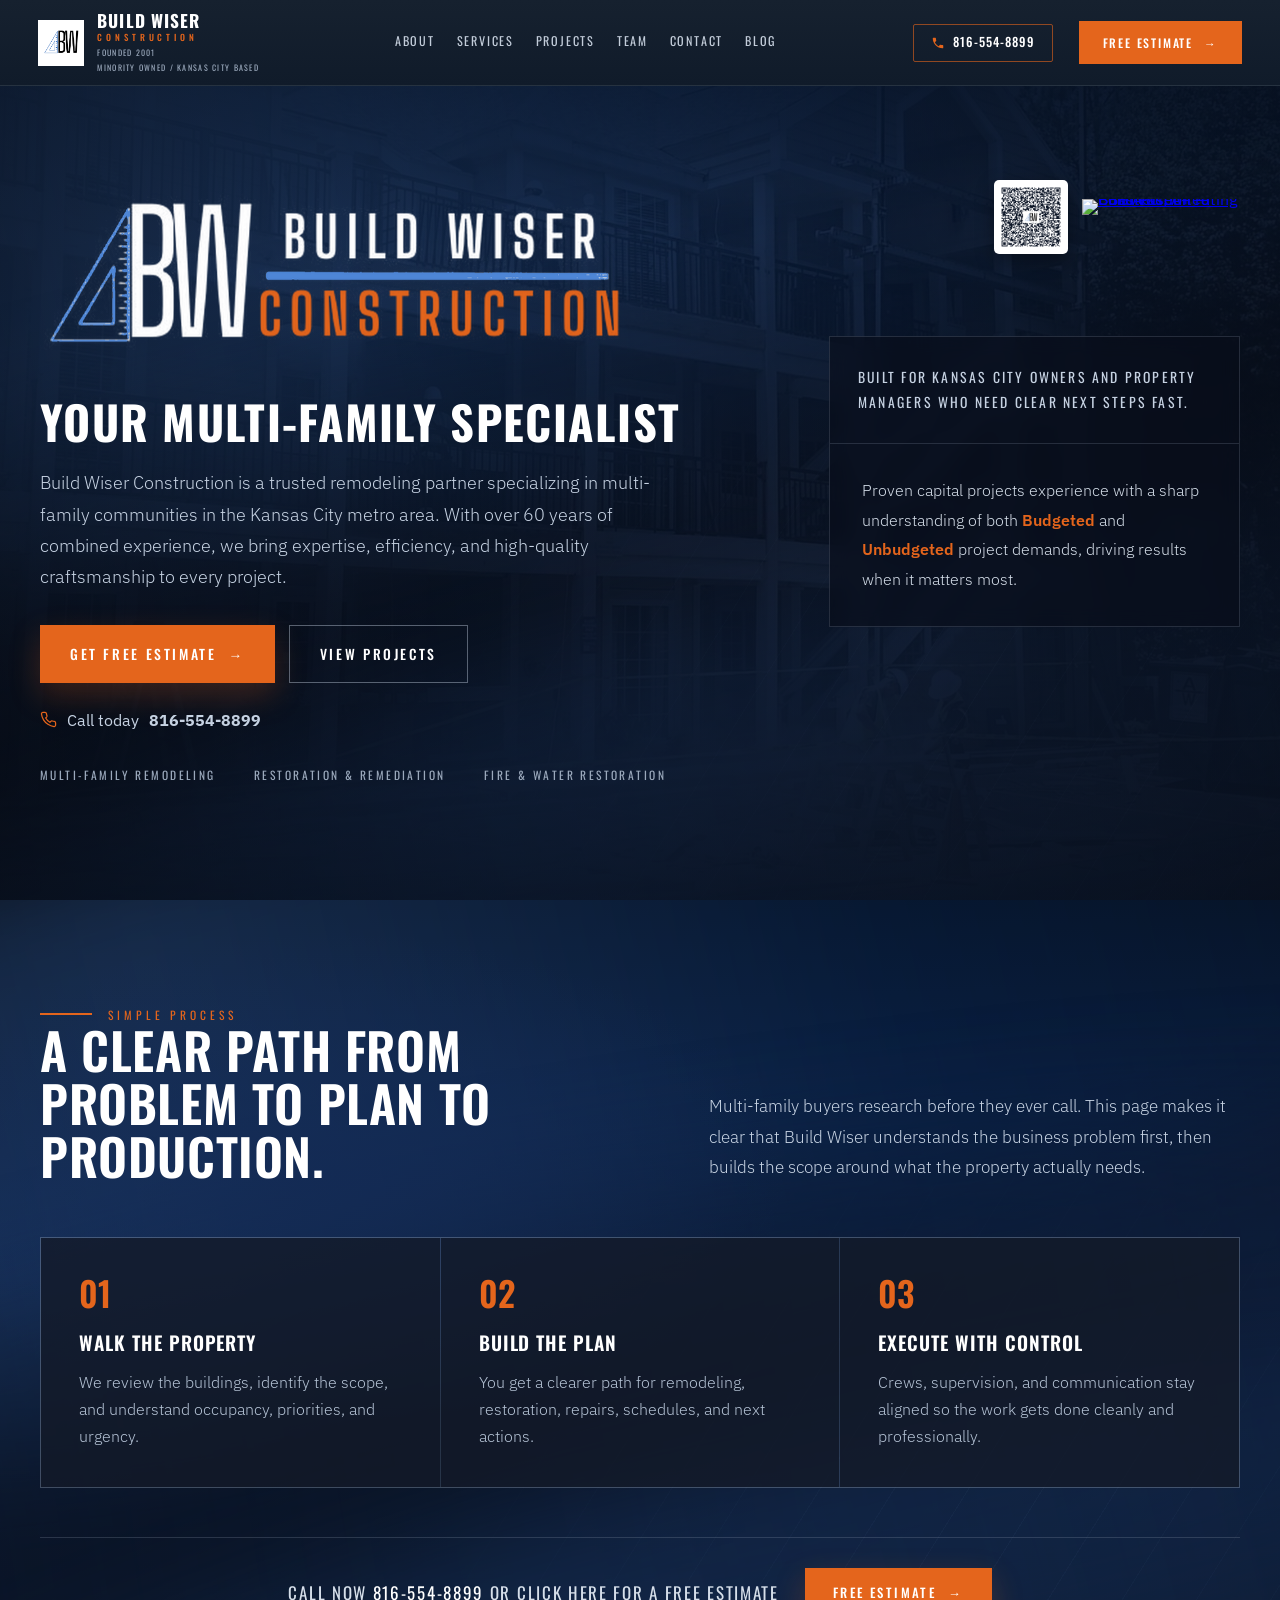
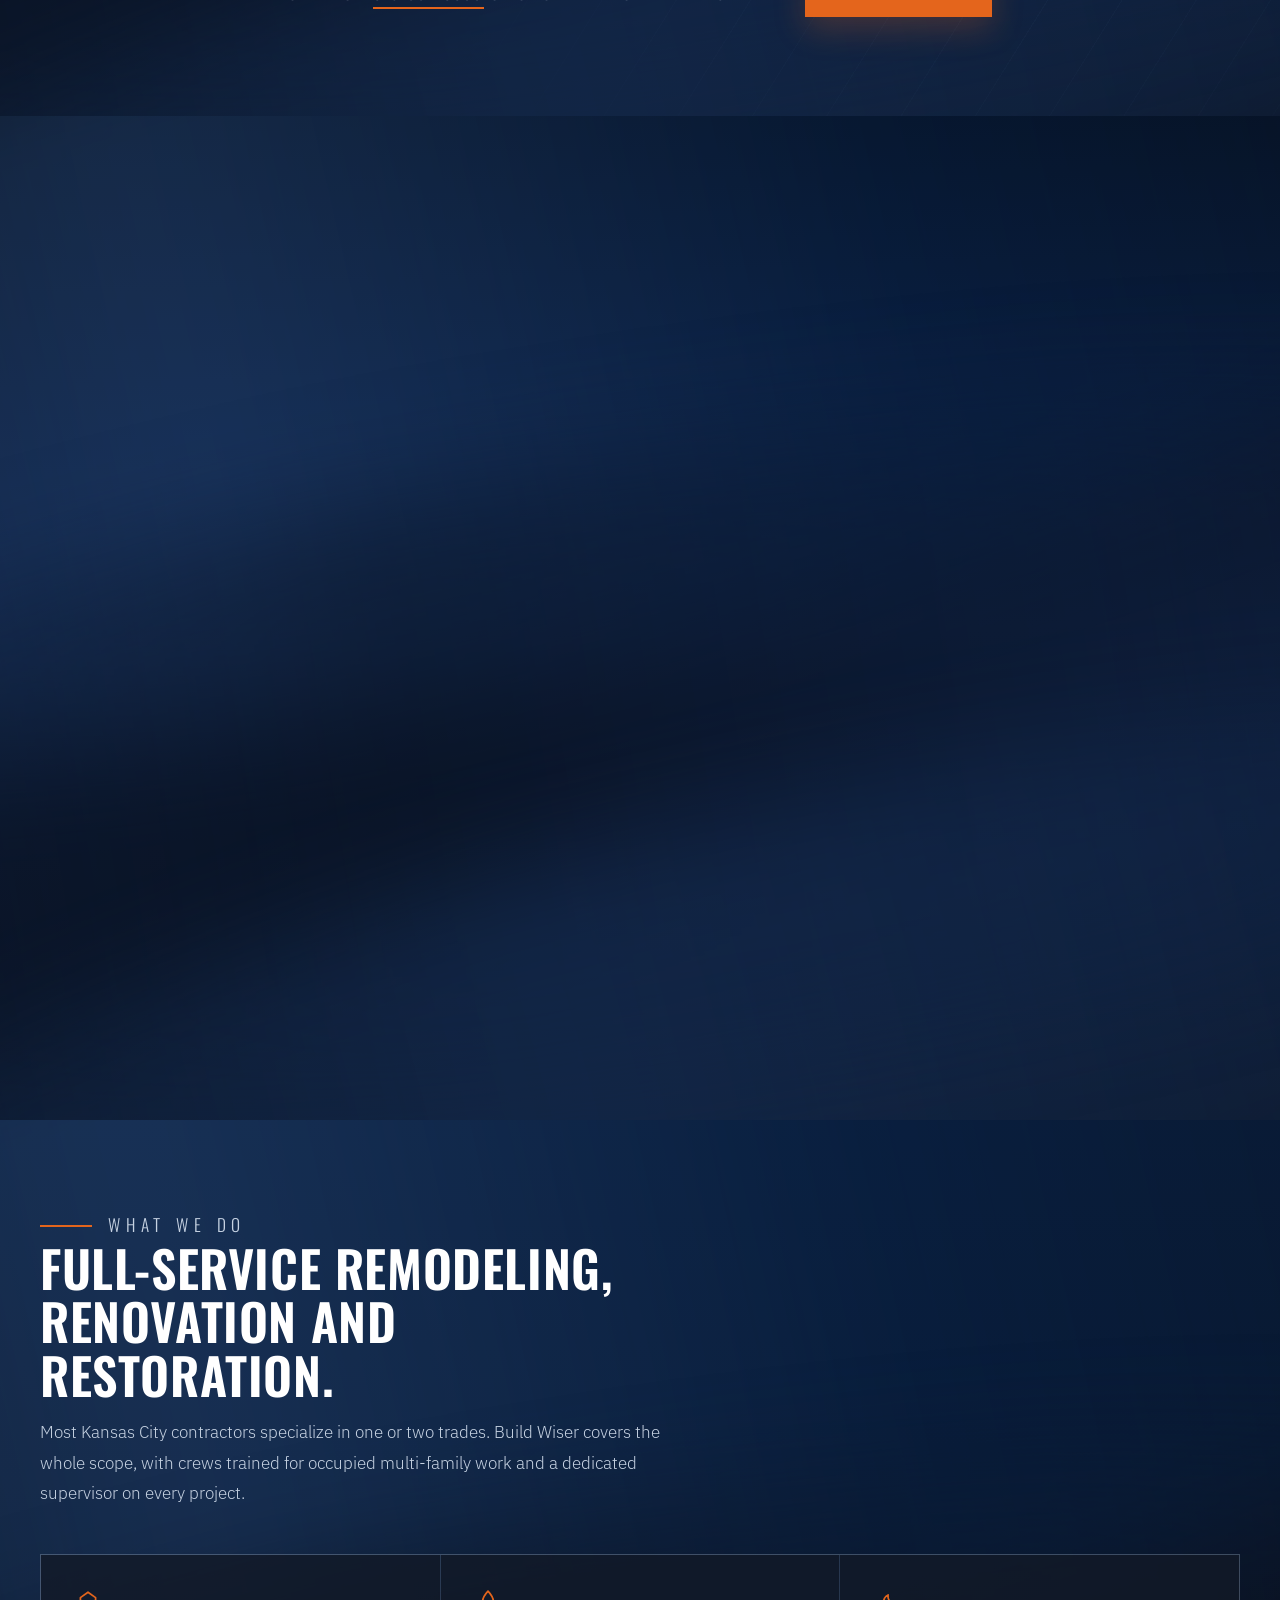
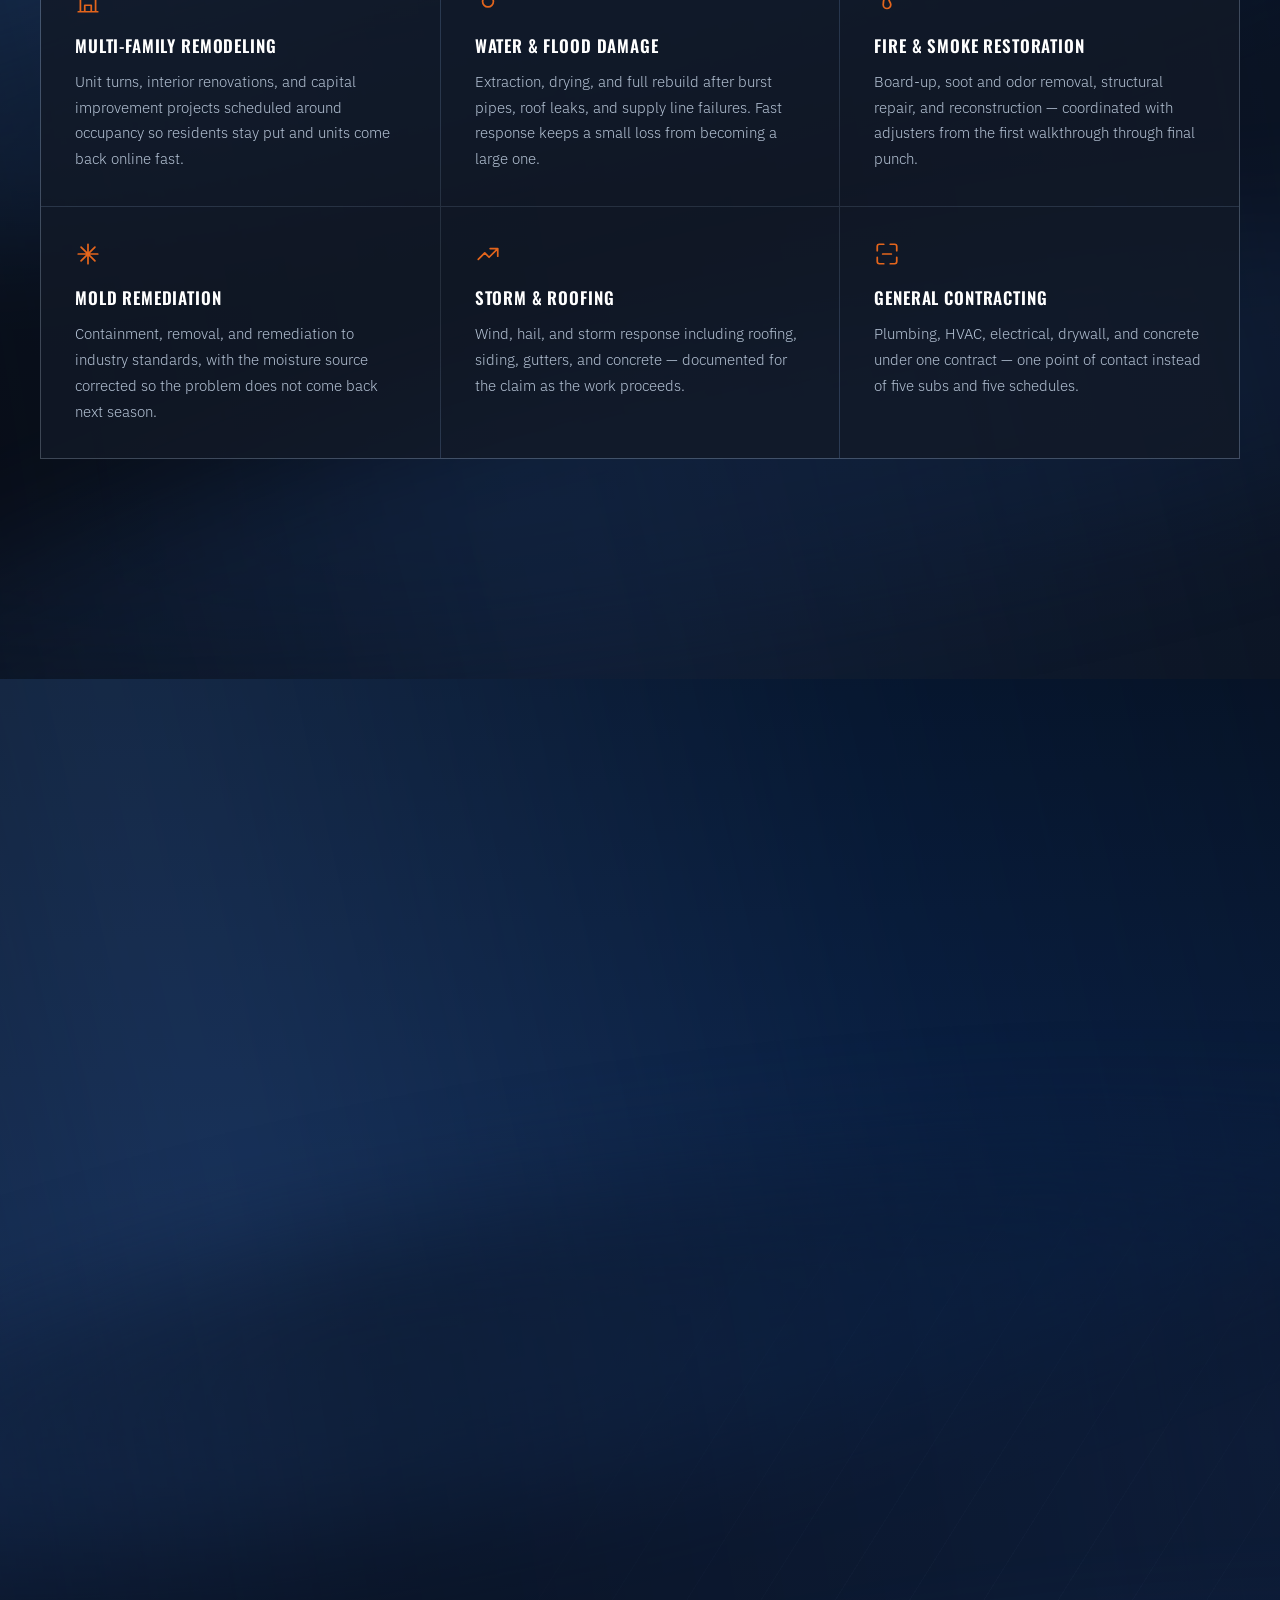
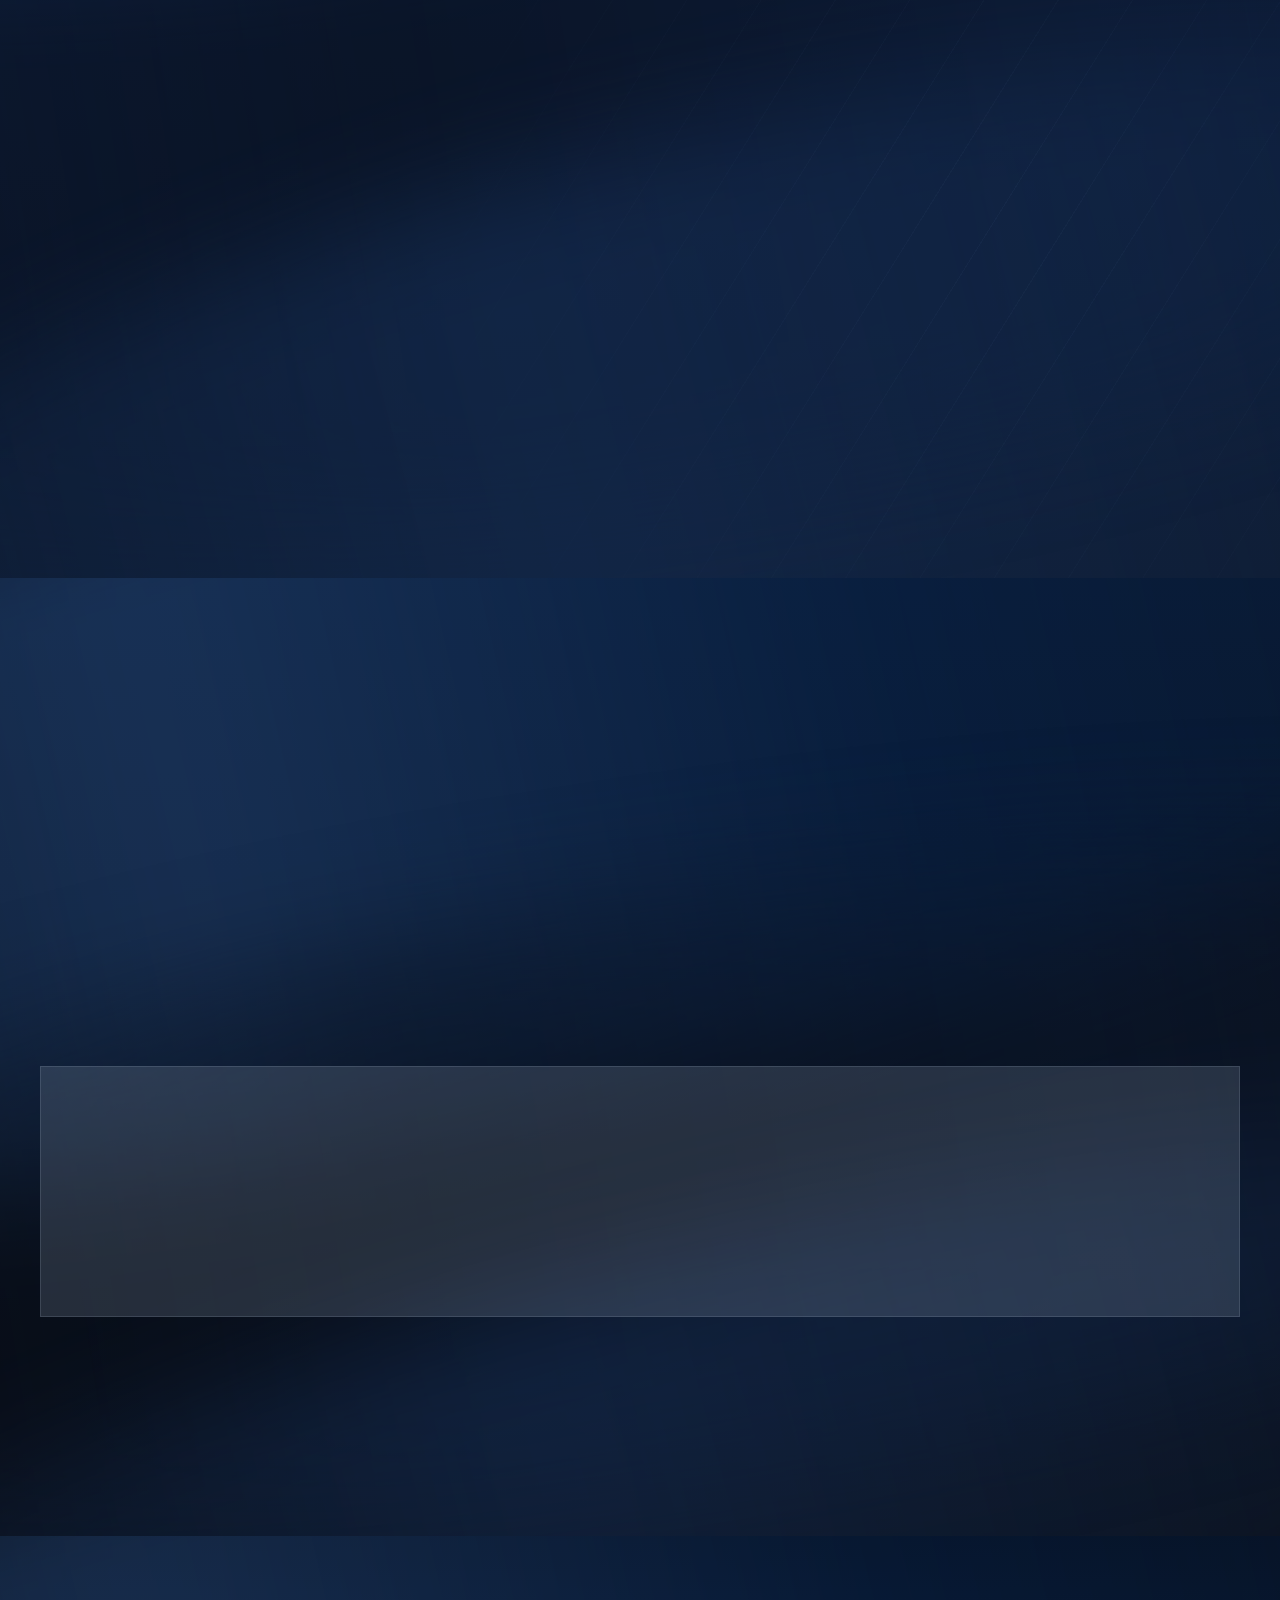
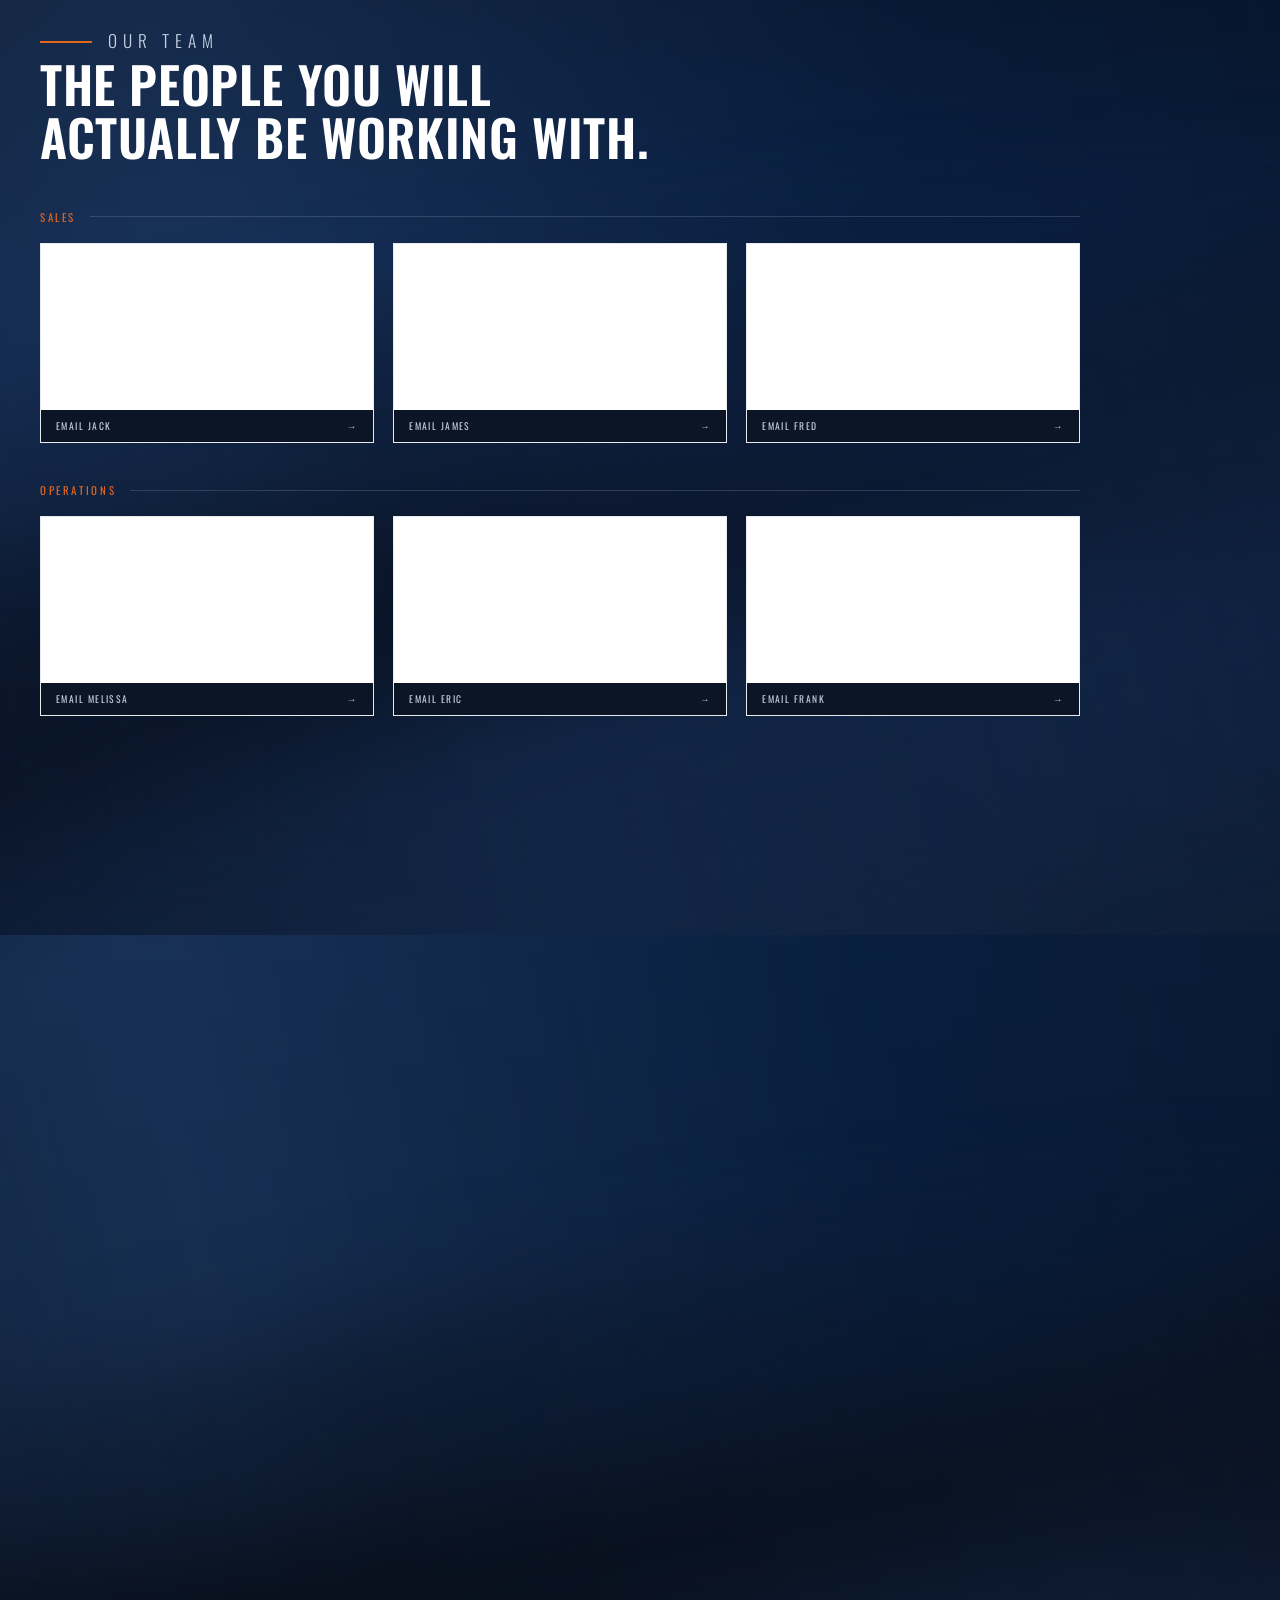
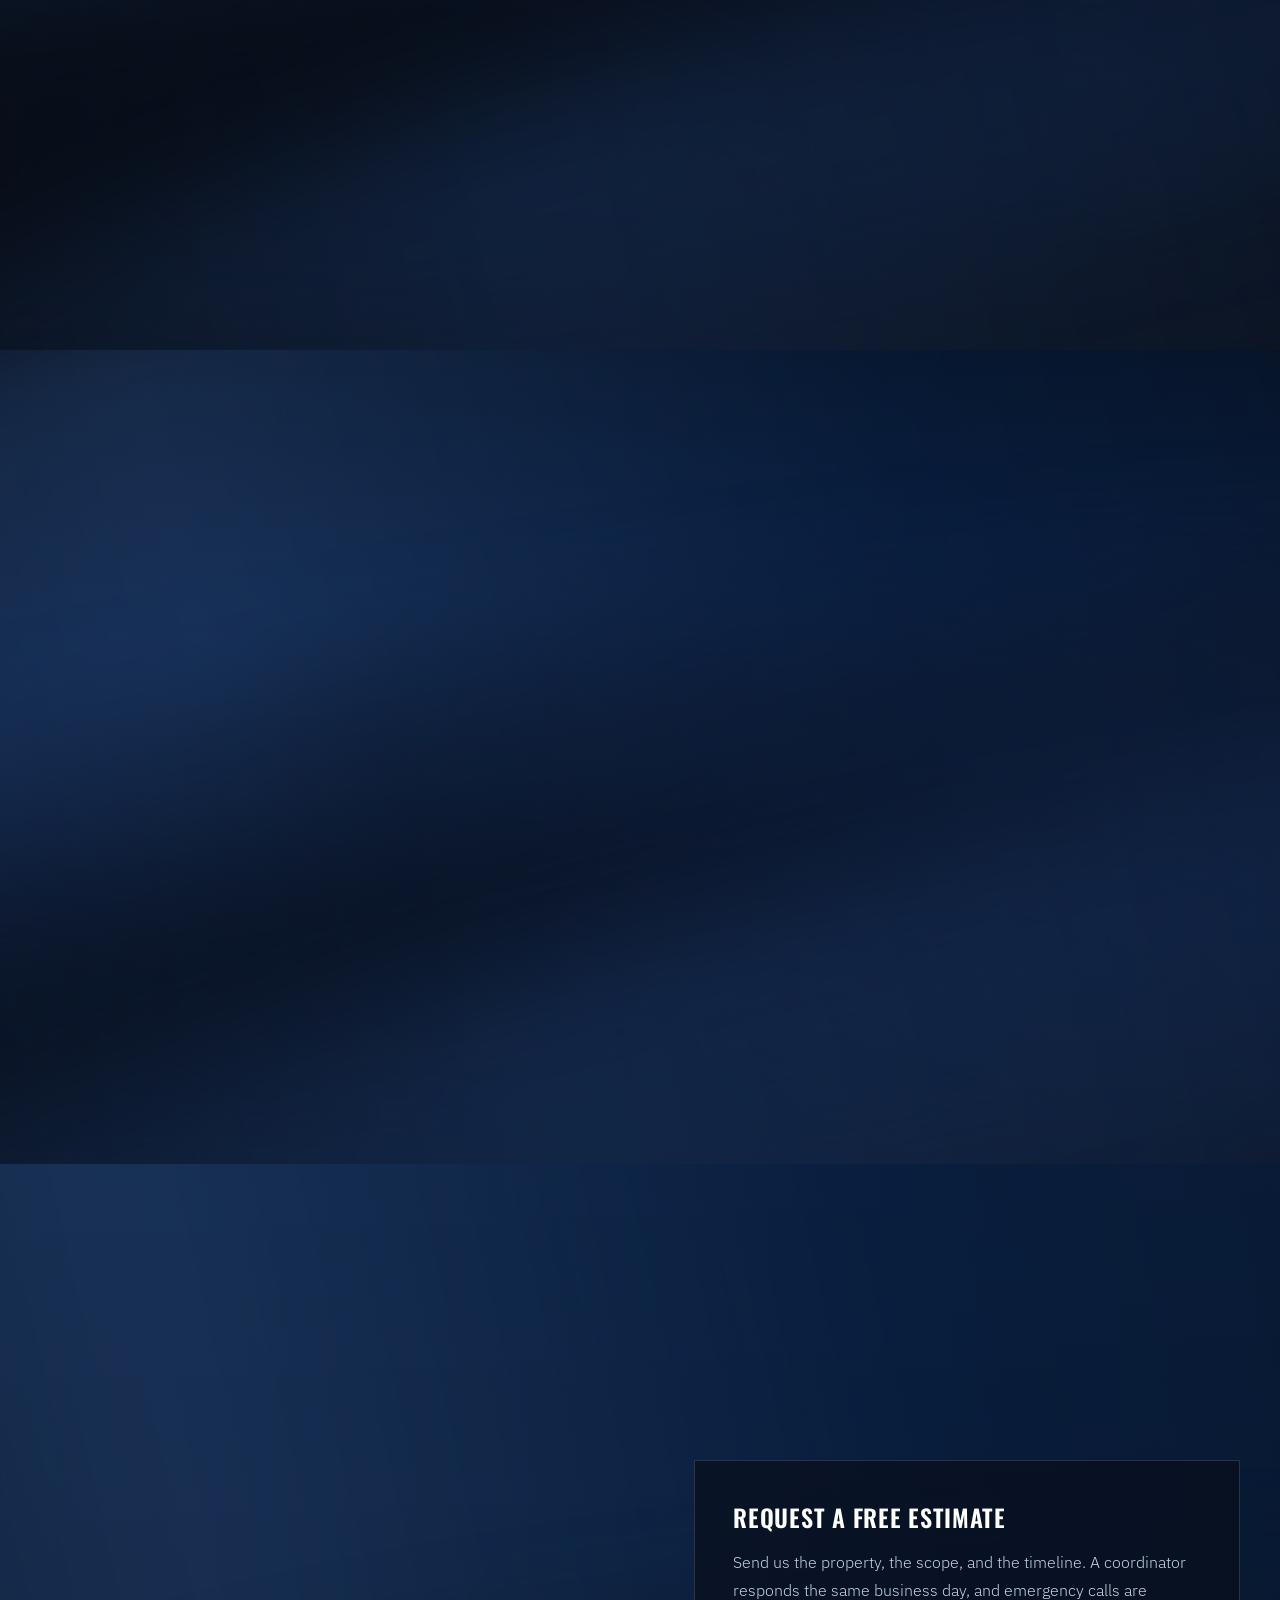
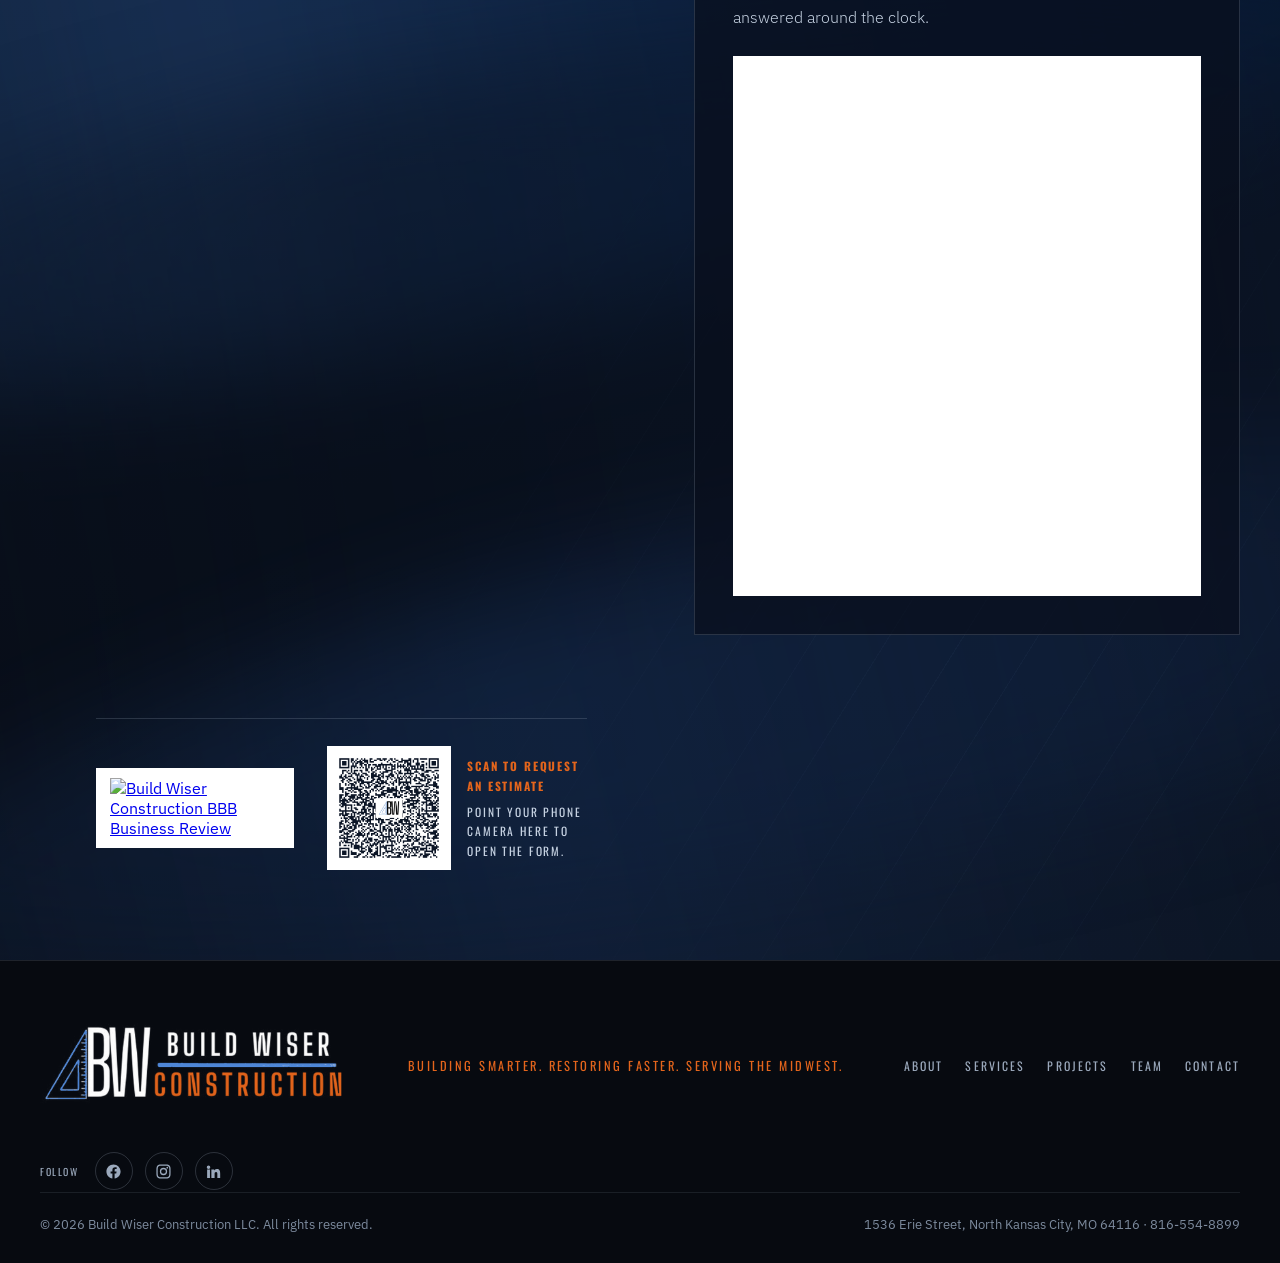
==== commit ce4cfd4e: "Add detailed What We Do trades section below the process section Replaced 'services' section with 'c" ====
--- a/index.html
+++ b/index.html
@@ -371,6 +371,7 @@
 }
 .faqgrid{display:grid;grid-template-columns:repeat(2,1fr);gap:clamp(20px,3vw,44px);margin-top:clamp(26px,4vh,50px)}.faqitem h3{font-family:"Oswald",sans-serif;font-weight:600;font-size:clamp(1rem,1.5vw,1.16rem);color:#fff;margin:0 0 9px;letter-spacing:.005em;line-height:1.3}.faqitem p{margin:0;color:var(--mute);line-height:1.62;font-size:clamp(.9rem,1vw,.98rem)}@media(max-width:760px){.faqgrid{grid-template-columns:1fr;gap:26px}}.locgrid{display:grid;grid-template-columns:1fr 1fr;gap:clamp(26px,4vw,58px);align-items:center;margin-top:clamp(26px,4vh,50px)}.locmeta{list-style:none;margin:0 0 24px;padding:0;display:flex;flex-direction:column;gap:15px}.locmeta li{display:flex;flex-direction:column;gap:3px}.locmeta span{font-family:"Oswald",sans-serif;text-transform:uppercase;letter-spacing:.16em;font-size:.62rem;color:var(--gold)}.locmeta strong{font-weight:400;color:#E7ECF3;font-size:clamp(.92rem,1.1vw,1.02rem);line-height:1.5}.locmeta a{color:inherit;text-decoration:none}.locbtns{display:flex;flex-wrap:wrap;gap:14px}.locmap{position:relative;min-height:320px;border-radius:9px;overflow:hidden;box-shadow:0 16px 44px rgba(0,0,0,.42)}.locmap iframe{position:absolute;inset:0;width:100%;height:100%;border:0;filter:grayscale(.15) contrast(1.04)}@media(max-width:820px){.locgrid{grid-template-columns:1fr}.locmap{min-height:260px}}
 .fsocial{display:flex;gap:12px;align-items:center;padding:4px 0 2px;flex-wrap:wrap}.fsocial .slabel{font-family:"Oswald",sans-serif;text-transform:uppercase;letter-spacing:.16em;font-size:.62rem;color:var(--mute);margin-right:4px}.fsocial .sicon{width:38px;height:38px;display:inline-flex;align-items:center;justify-content:center;border:1px solid rgba(155,169,188,.25);border-radius:50%;color:var(--mute);transition:background .2s,color .2s,border-color .2s,transform .18s}.fsocial .sicon svg{width:17px;height:17px;fill:currentColor;display:block}.fsocial .sicon:hover{background:var(--gold);border-color:var(--gold);color:#fff;transform:translateY(-2px)}
+.capgrid{display:grid;grid-template-columns:repeat(4,1fr);gap:clamp(16px,1.6vw,24px);margin-top:clamp(26px,4vh,50px)}.capcard{background:rgba(11,20,32,.55);border:1px solid rgba(155,169,188,.12);border-radius:8px;padding:clamp(20px,2vw,28px);transition:border-color .2s,transform .18s}.capcard:hover{border-color:rgba(228,101,28,.45);transform:translateY(-3px)}.capicon{display:inline-flex;color:var(--gold)}.capicon svg{width:30px;height:30px}.capcard h3{font-family:"Oswald",sans-serif;font-weight:600;text-transform:uppercase;letter-spacing:.05em;color:#fff;font-size:1.02rem;margin:16px 0 14px;padding-bottom:14px;border-bottom:1px solid rgba(155,169,188,.16)}.capcard ul{list-style:none;margin:0;padding:0}.capcard li{position:relative;padding-left:22px;margin:0 0 11px;color:#C3CDDA;font-size:clamp(.88rem,1vw,.95rem);line-height:1.4}.capcard li:last-child{margin-bottom:0}.capcard li::before{content:"";position:absolute;left:2px;top:.35em;width:6px;height:6px;border-right:2px solid var(--gold);border-bottom:2px solid var(--gold);transform:rotate(-45deg)}.capwide{display:flex;gap:20px;align-items:flex-start;background:rgba(11,20,32,.55);border:1px solid rgba(155,169,188,.12);border-radius:8px;padding:clamp(20px,2.2vw,30px);margin-top:clamp(16px,1.6vw,24px)}.capwide .capicon svg{width:34px;height:34px}.capwide h3{font-family:"Oswald",sans-serif;font-weight:600;text-transform:uppercase;letter-spacing:.05em;color:#fff;font-size:1.05rem;margin:0 0 8px}.capwide p{margin:0;color:var(--mute);line-height:1.6;font-size:clamp(.9rem,1vw,.98rem)}@media(max-width:960px){.capgrid{grid-template-columns:repeat(2,1fr)}}@media(max-width:560px){.capgrid{grid-template-columns:1fr}.capwide{flex-direction:column;gap:12px}}
 </style>
 </head>
 <body>
@@ -473,7 +474,8 @@
 </section>
 
 
-<section class="band dark" id="services">
+<section id="capabilities" class="band deep"><div class="waves"><i class="w1"></i><i class="w2"></i><i class="w3"></i></div><div class="in"><div class="head"><p class="eyebrow reveal">What We Do</p><h2 class="reveal">Full-service remodeling, renovation and restoration.</h2><p class="reveal">Most Kansas City contractors specialize in one or two trades. Build Wiser covers the whole scope &mdash; exterior, structural, interior and restoration &mdash; with crews trained for occupied multi-family work and a dedicated supervisor on every project.</p></div><div class="capgrid reveal"><div class="capcard"><span class="capicon"><svg viewBox="0 0 24 24" fill="none" stroke="currentColor" stroke-width="1.5" stroke-linecap="round" stroke-linejoin="round"><path d="M4 11.5 12 5l8 6.5"/><path d="M6 10.5V19h12v-8.5"/><path d="M10.5 19v-4.5h3V19"/></svg></span><h3>Exterior &amp; Envelope</h3><ul><li>Siding replacement &amp; repair</li><li>Rotten wood replacement</li><li>Window replacement &amp; repair</li><li>Door replacement &amp; repair</li><li>Exterior paint &amp; trim</li></ul></div><div class="capcard"><span class="capicon"><svg viewBox="0 0 24 24" fill="none" stroke="currentColor" stroke-width="1.5" stroke-linecap="round" stroke-linejoin="round"><path d="M3 12 12 5l9 7"/><path d="M6.5 10.8V19M17.5 10.8V19"/><path d="M6.5 19h11"/><path d="M20 13.5V19"/></svg></span><h3>Roofing &amp; Drainage</h3><ul><li>Roofing replacement &amp; repair</li><li>Gutter replacement &amp; repair</li><li>Walls &amp; drainage</li></ul></div><div class="capcard"><span class="capicon"><svg viewBox="0 0 24 24" fill="none" stroke="currentColor" stroke-width="1.5" stroke-linecap="round" stroke-linejoin="round"><path d="M4 4h16v16H4z"/><path d="M4 4 20 20"/><path d="M20 4 4 20"/></svg></span><h3>Structural &amp; Framing</h3><ul><li>Framing &amp; structural repairs</li><li>Decks, stairs &amp; walls</li></ul></div><div class="capcard"><span class="capicon"><svg viewBox="0 0 24 24" fill="none" stroke="currentColor" stroke-width="1.5" stroke-linecap="round" stroke-linejoin="round"><path d="M5 3h14v18H5z"/><path d="M5 9h14"/><path d="M5 15h14"/><path d="M9.7 3v18"/><path d="M14.3 3v18"/></svg></span><h3>Interior &amp; Unit Work</h3><ul><li>Kitchen remodeling</li><li>Bathroom remodeling</li><li>Flooring</li><li>Electrical</li><li>Unit upgrades</li></ul></div></div><div class="capwide reveal"><span class="capicon"><svg viewBox="0 0 24 24" fill="none" stroke="currentColor" stroke-width="1.5" stroke-linecap="round" stroke-linejoin="round"><path d="M12 3.5s5.5 6 5.5 10.5a5.5 5.5 0 0 1-11 0C6.5 9.5 12 3.5 12 3.5z"/></svg></span><div><h3>Fire &amp; Water Restoration</h3><p>Emergency response, mitigation, and full reconstruction after fire, smoke, water and storm loss &mdash; coordinated with your adjuster from the first walkthrough through final punch.</p></div></div></div></section>
+  <section class="band dark" id="services">
   <div class="waves"><i class="w1"></i><i class="w2"></i><i class="w3"></i></div>
   <div class="in">
     <div class="head">
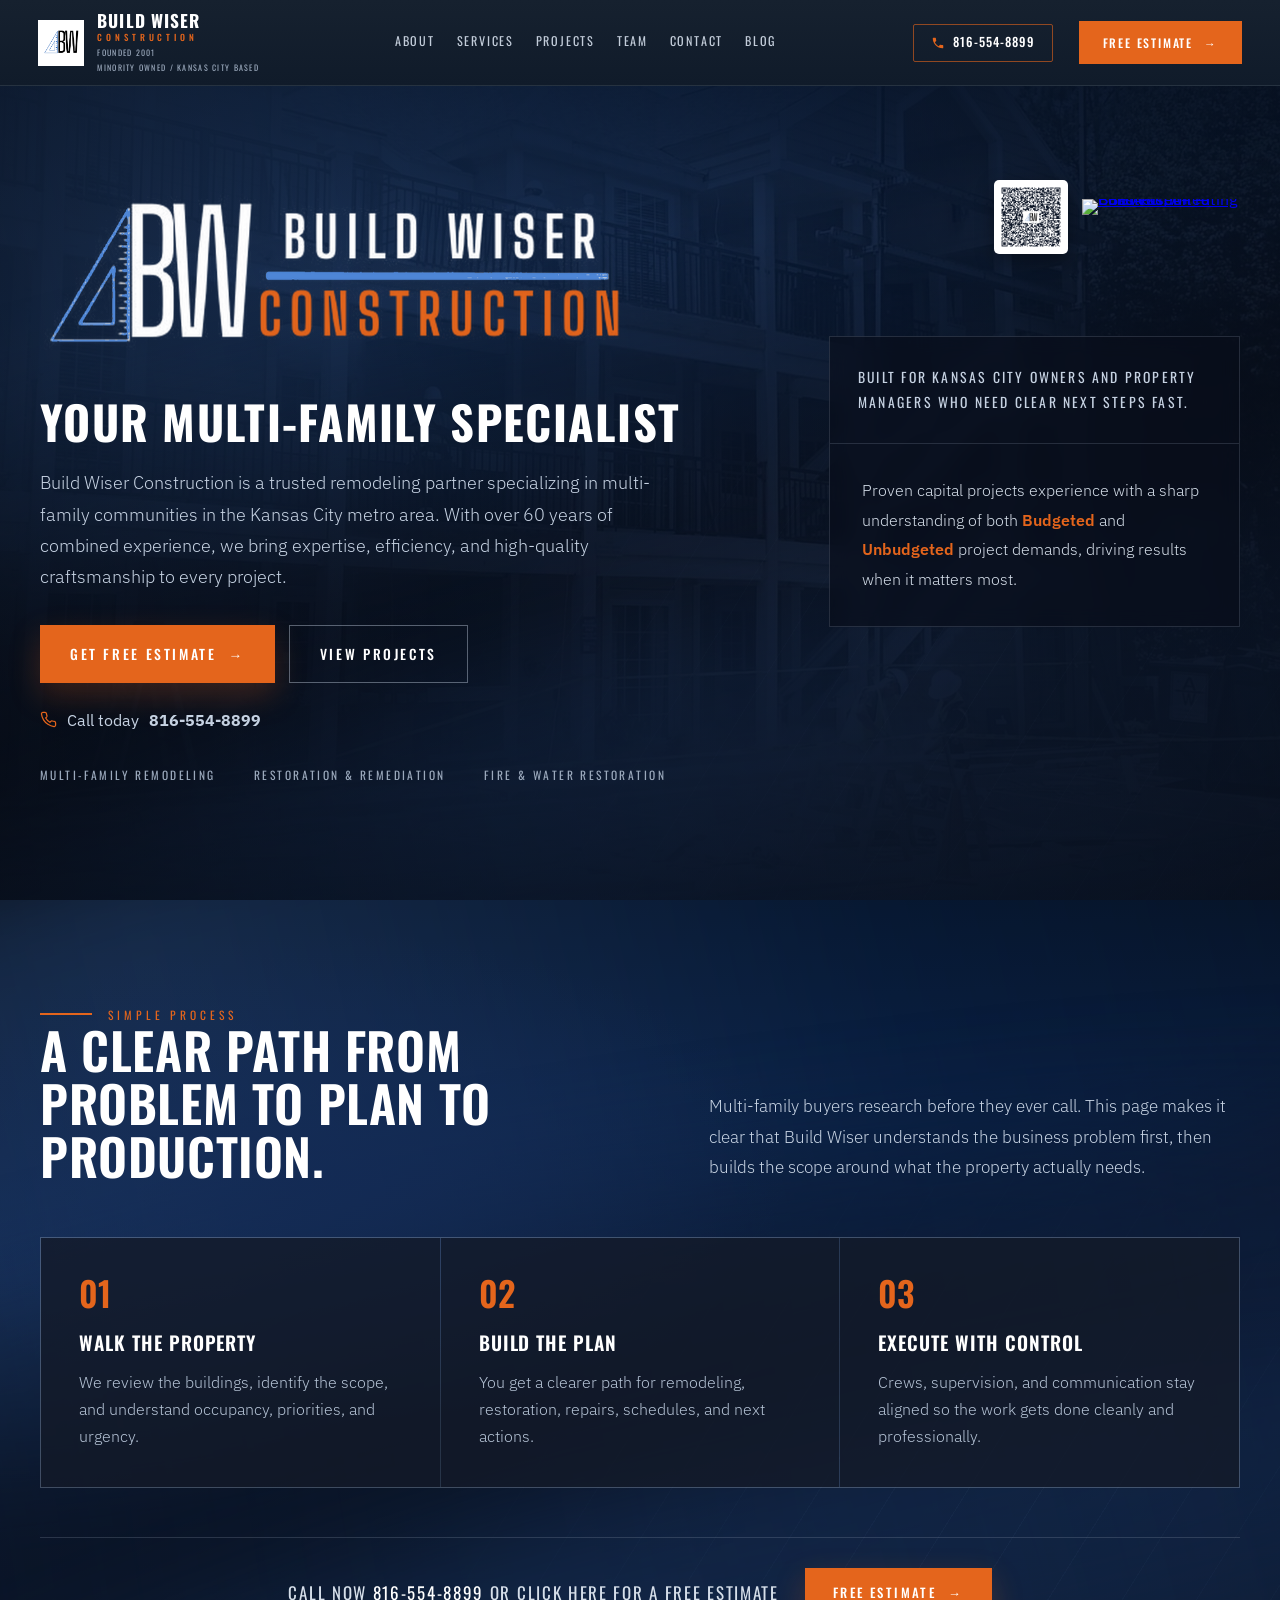
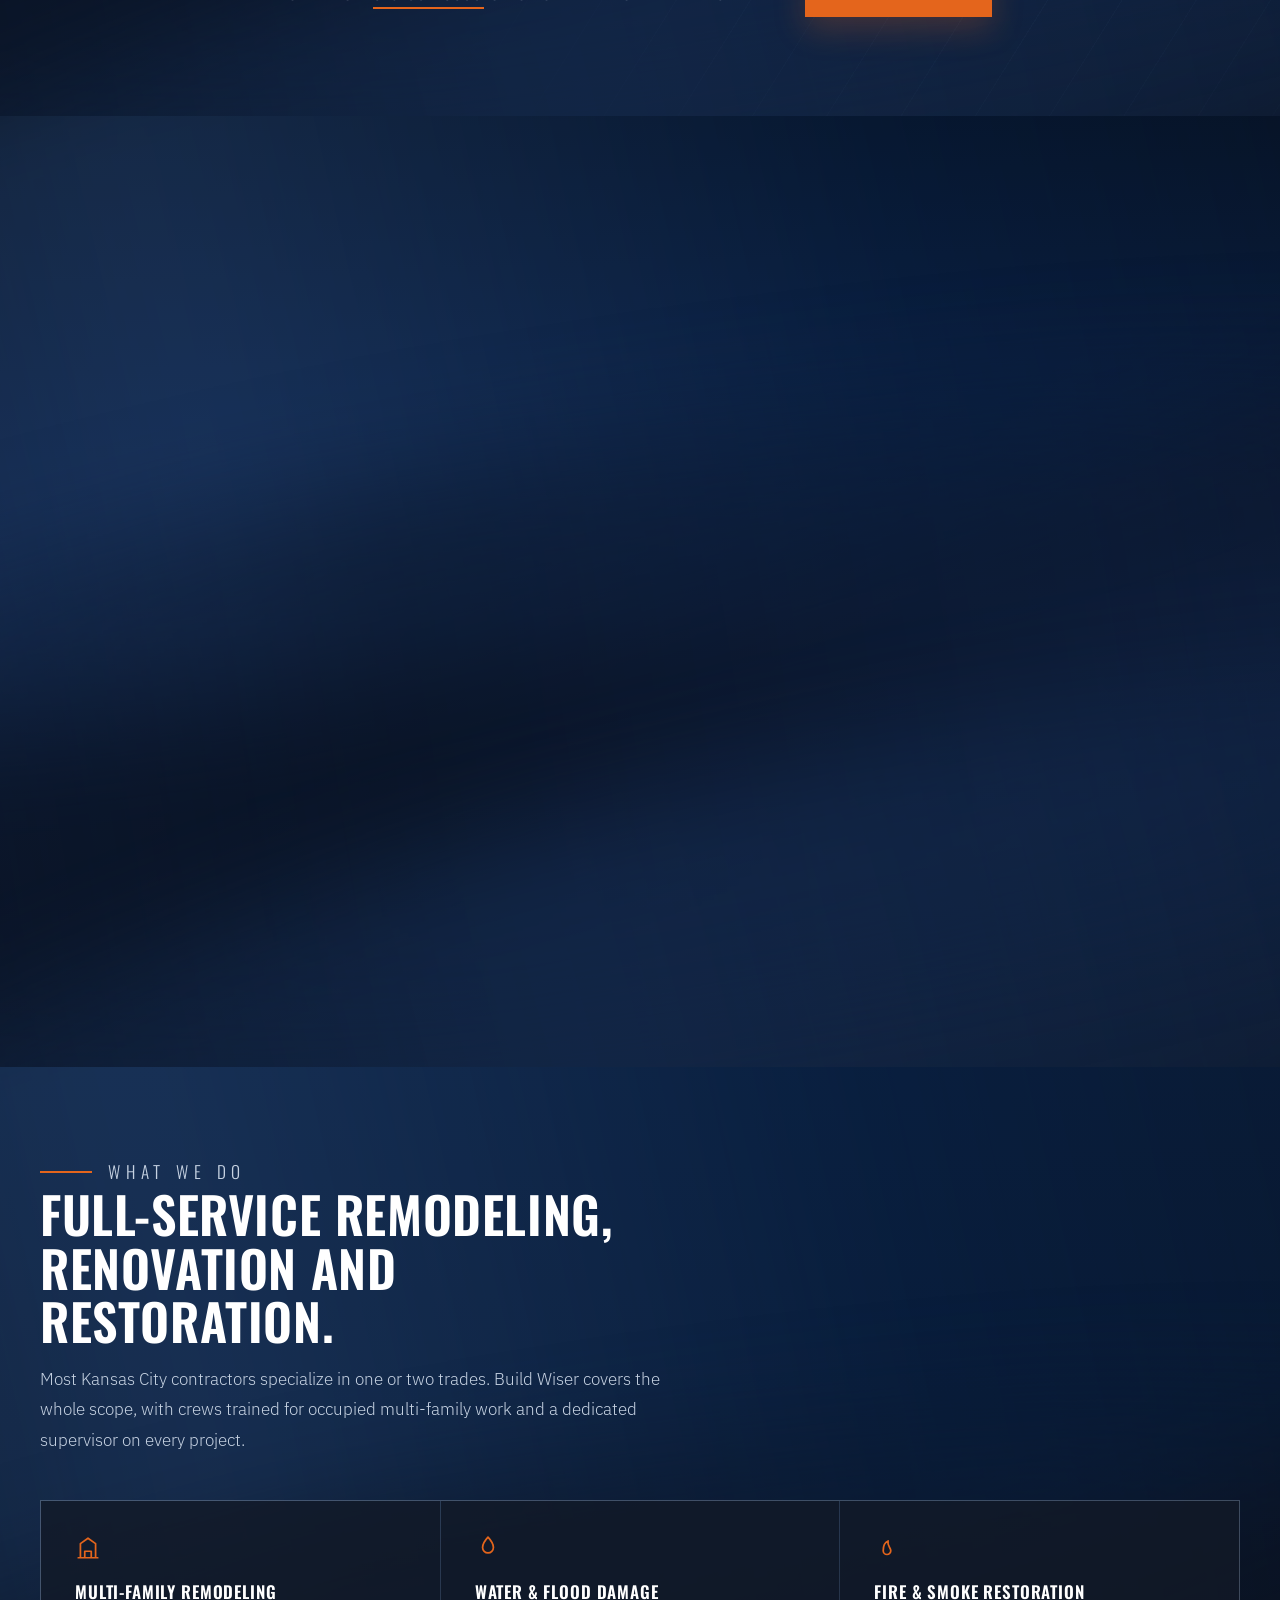
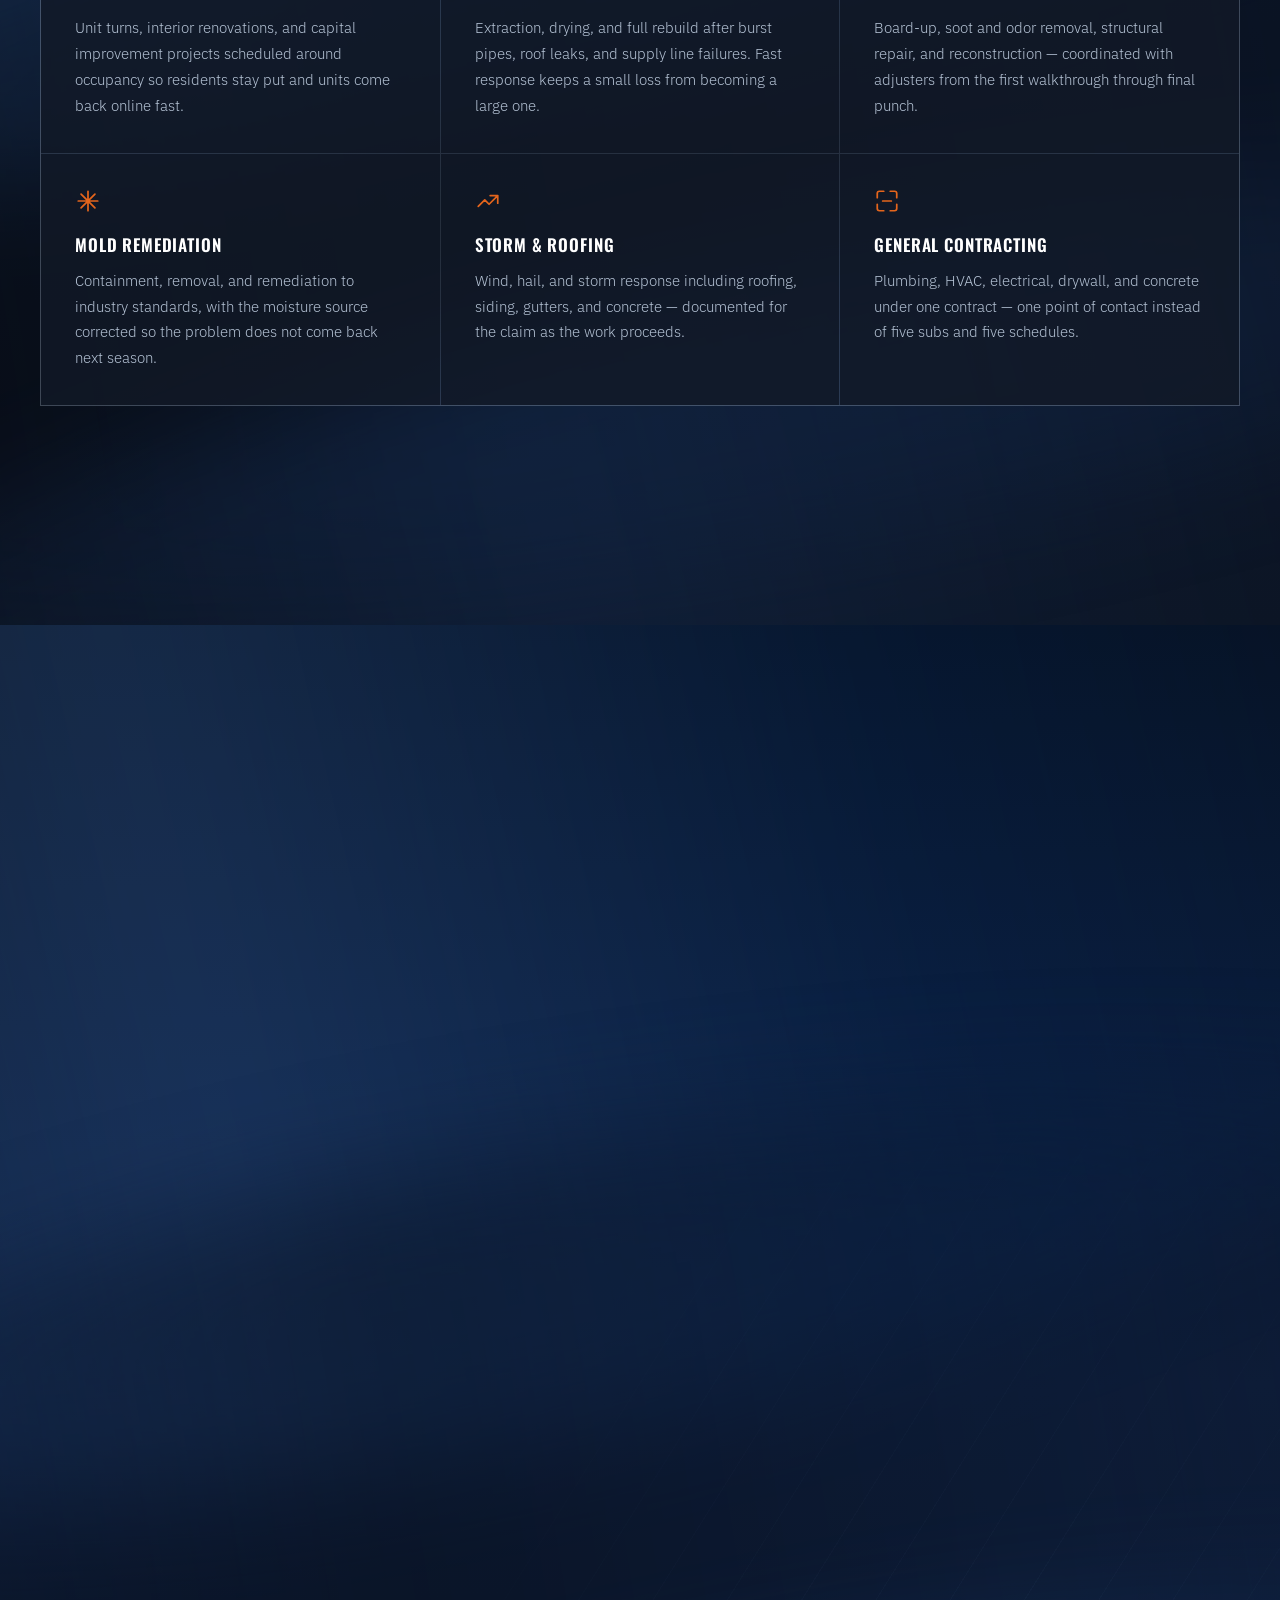
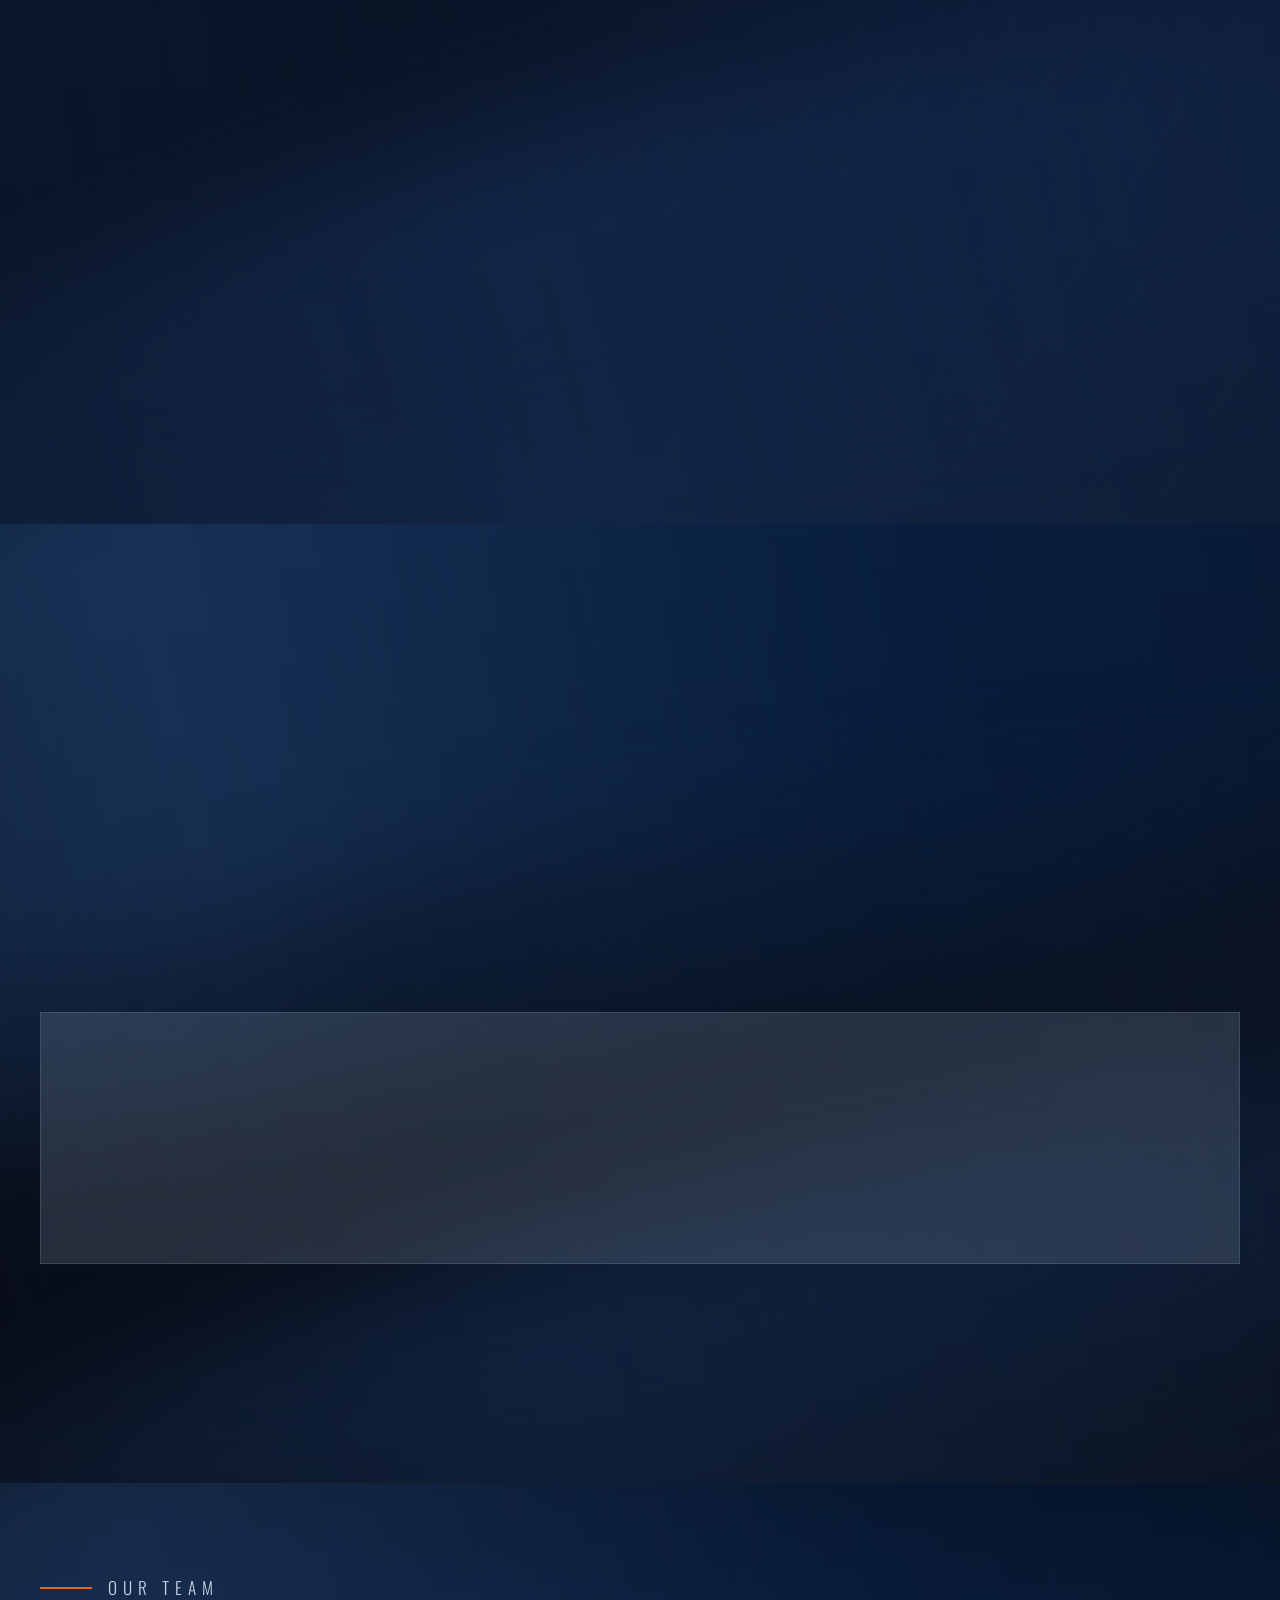
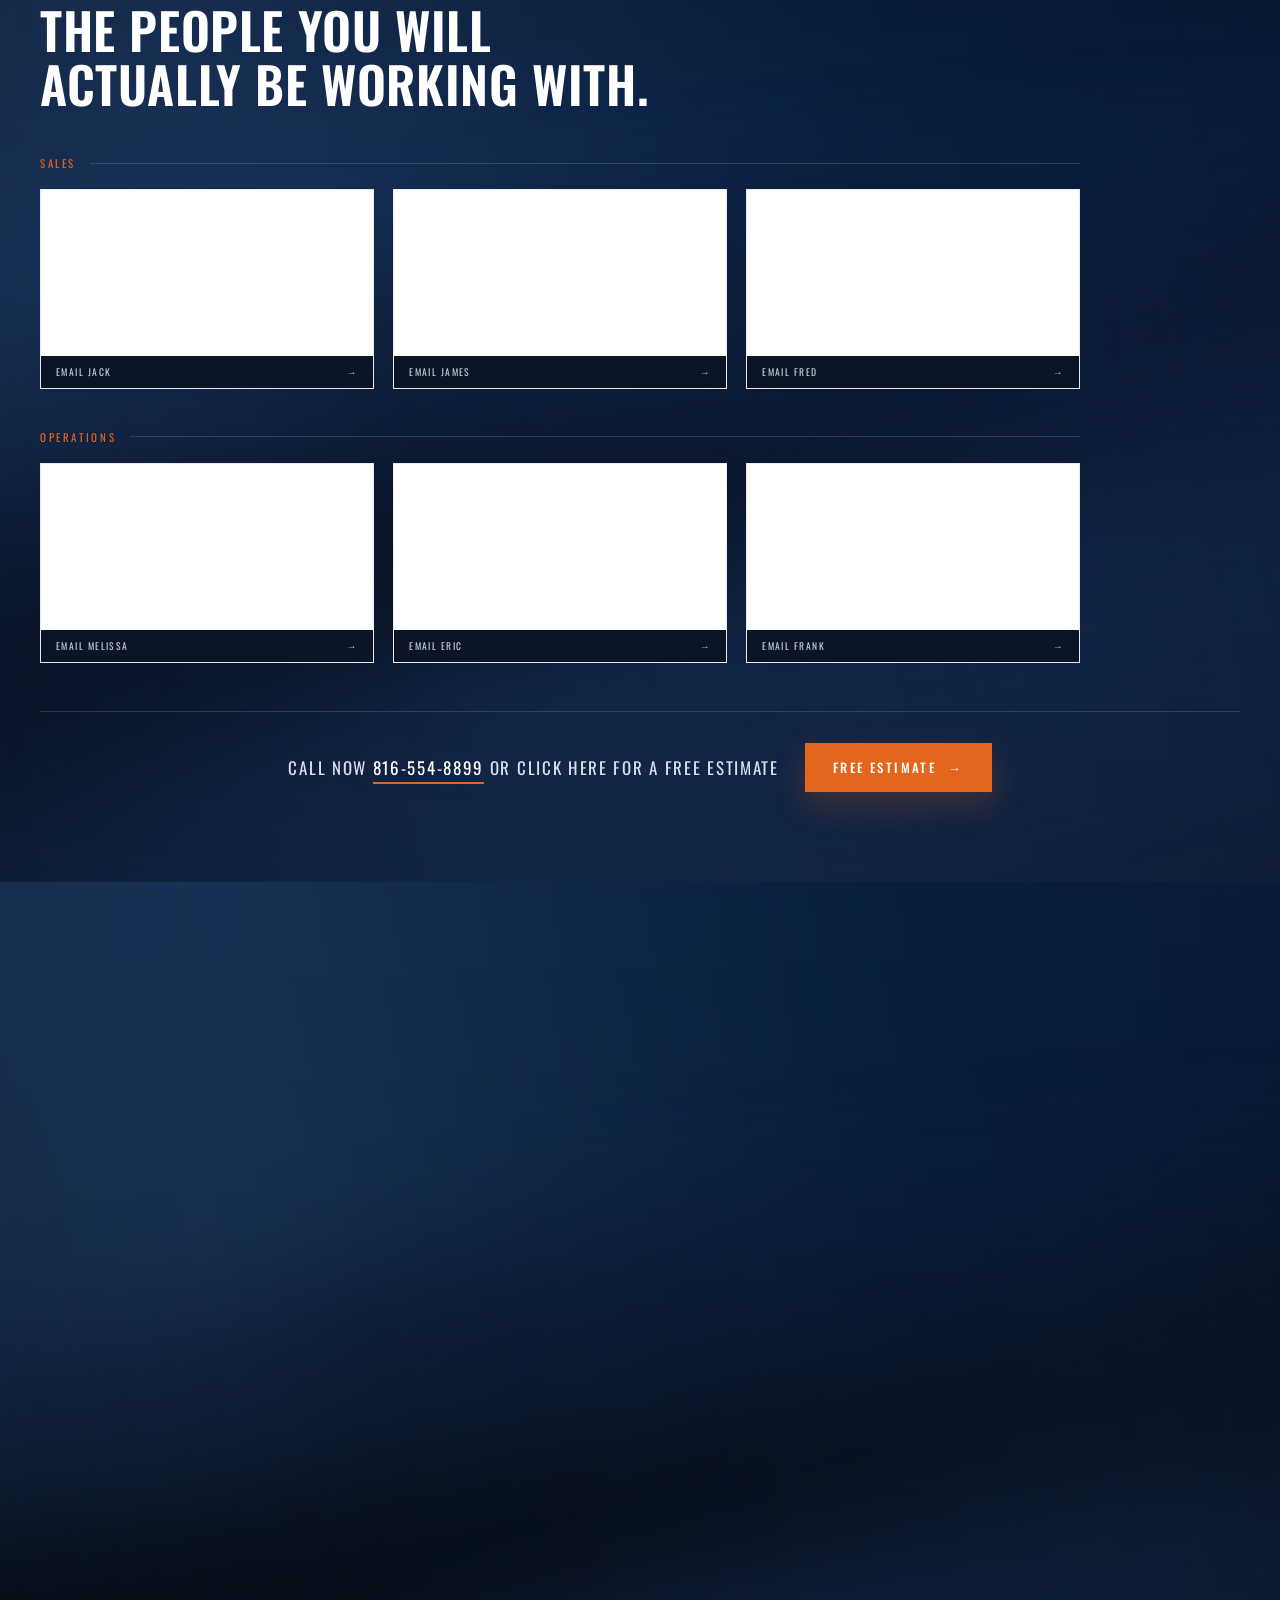
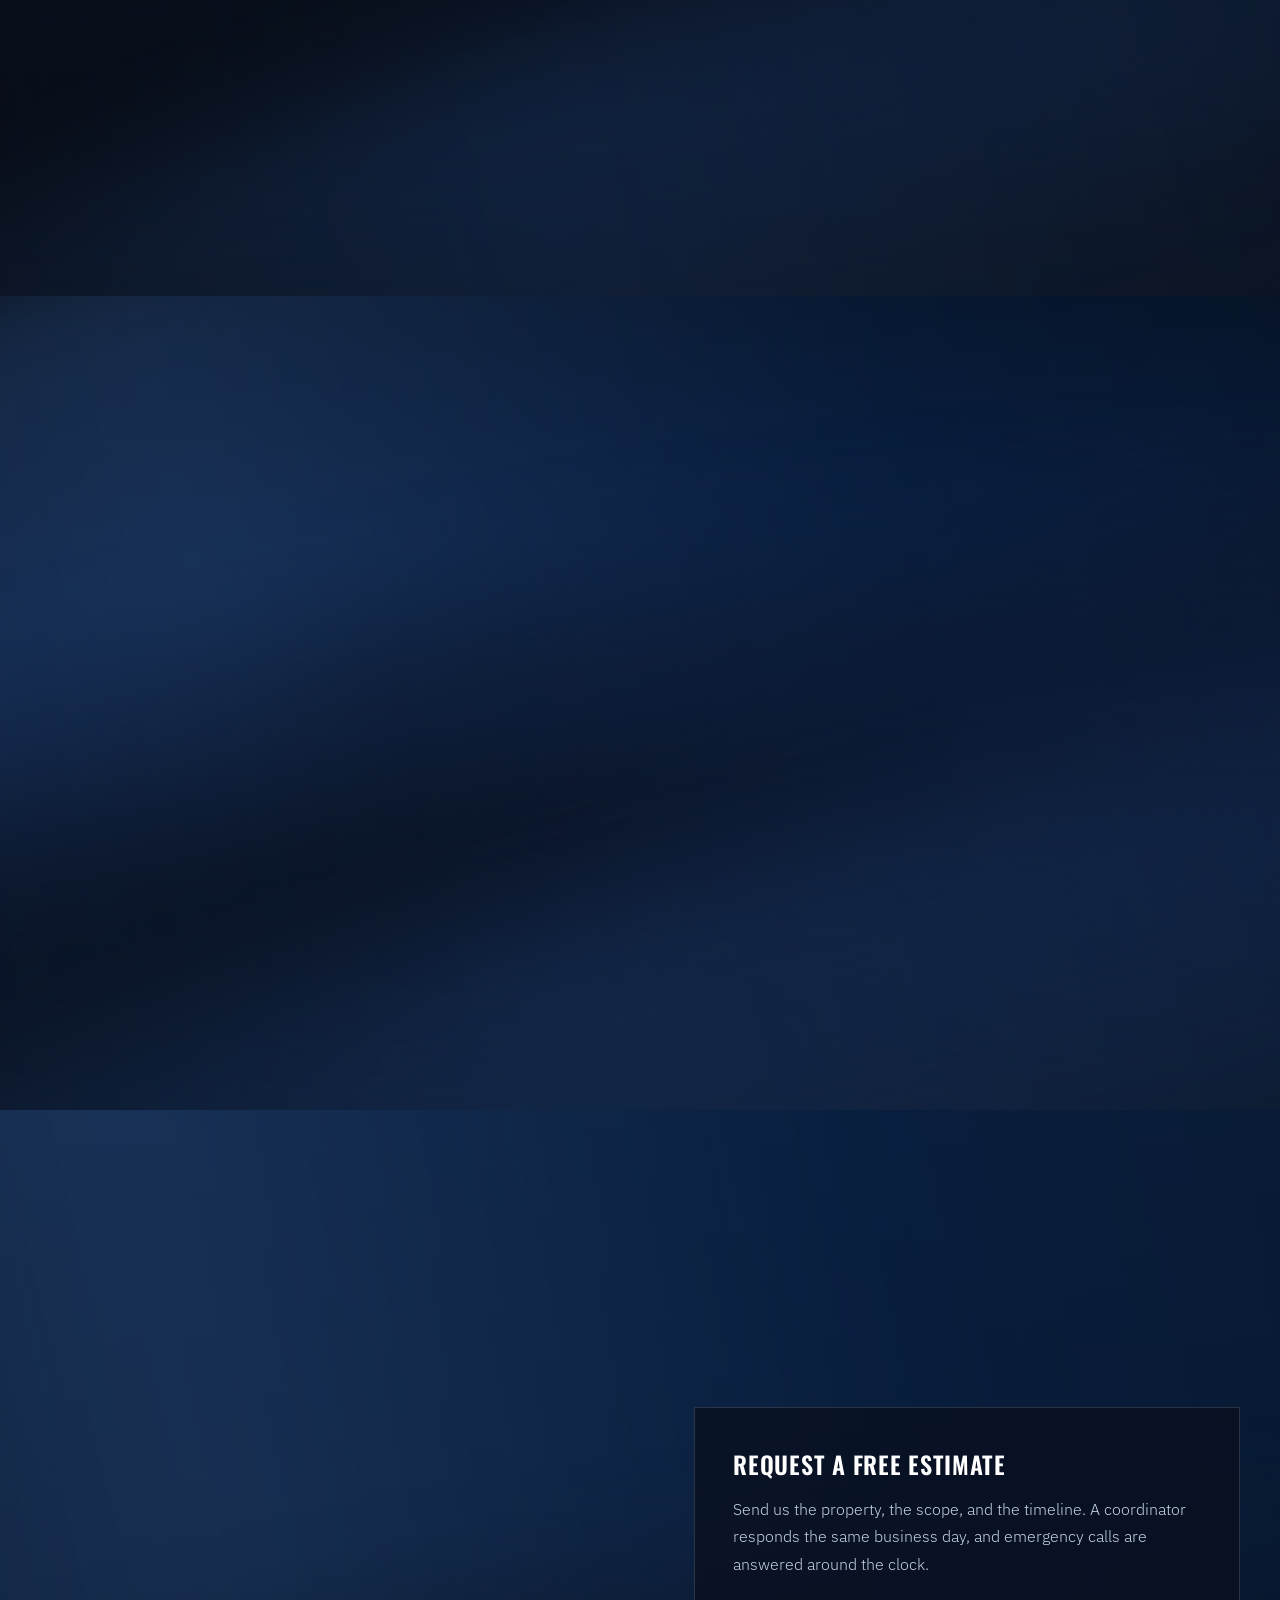
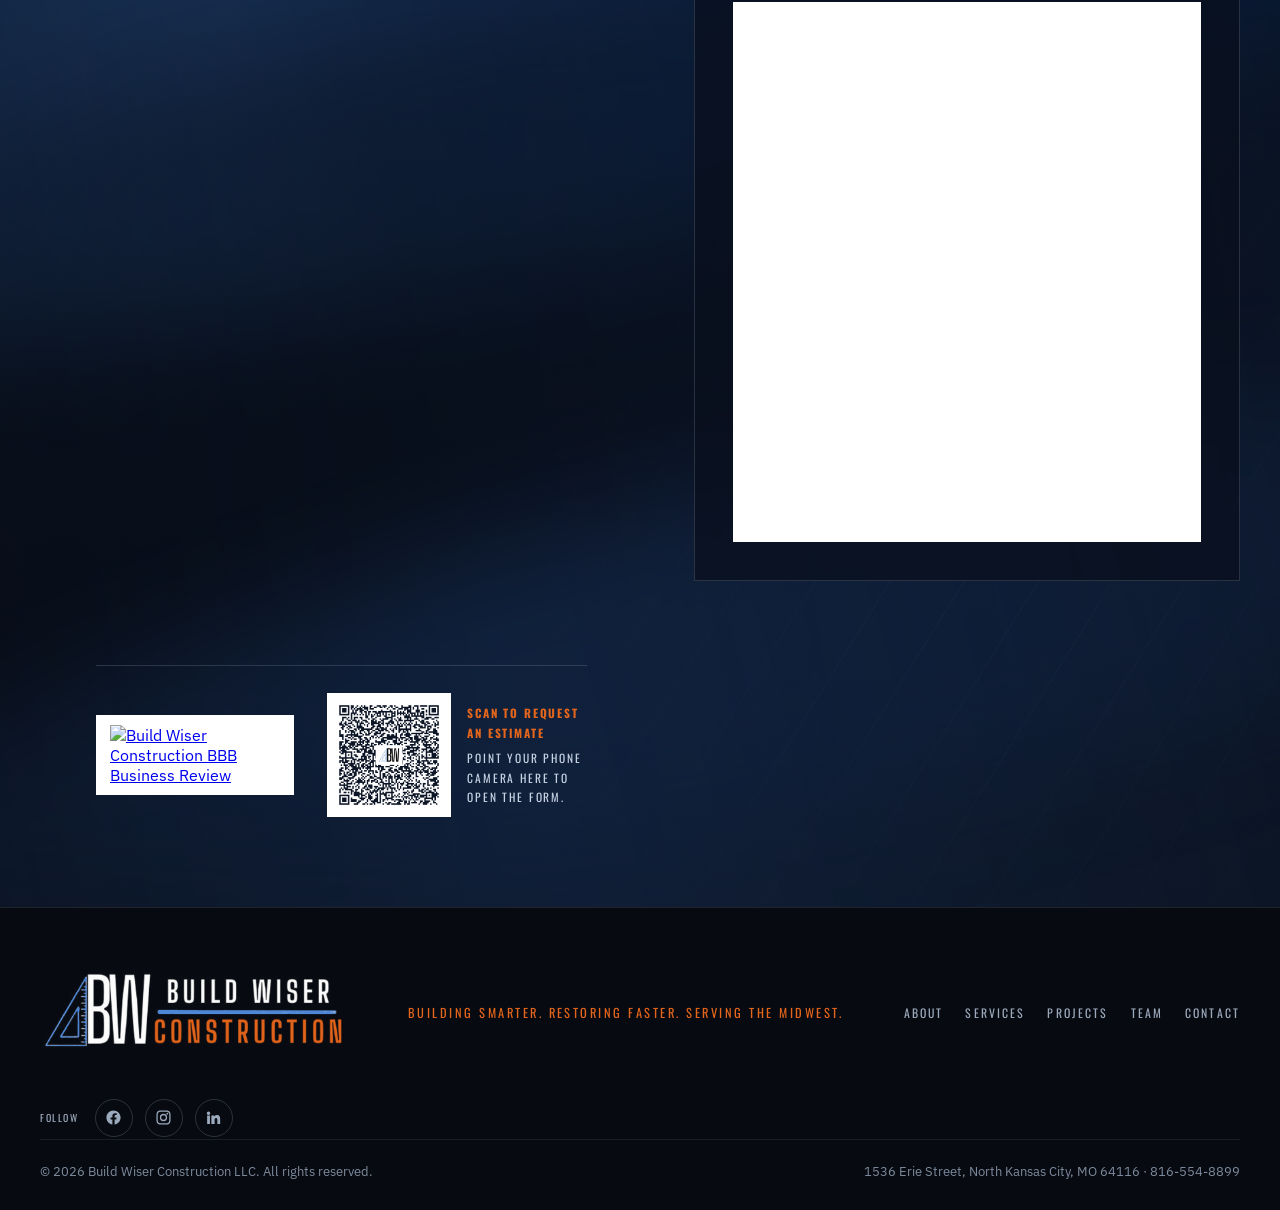
==== commit c900e498: "Rename trades section heading to Full Scope / Every trade under one contract" ====
--- a/index.html
+++ b/index.html
@@ -474,7 +474,7 @@
 </section>
 
 
-<section id="capabilities" class="band deep"><div class="waves"><i class="w1"></i><i class="w2"></i><i class="w3"></i></div><div class="in"><div class="head"><p class="eyebrow reveal">What We Do</p><h2 class="reveal">Full-service remodeling, renovation and restoration.</h2><p class="reveal">Most Kansas City contractors specialize in one or two trades. Build Wiser covers the whole scope &mdash; exterior, structural, interior and restoration &mdash; with crews trained for occupied multi-family work and a dedicated supervisor on every project.</p></div><div class="capgrid reveal"><div class="capcard"><span class="capicon"><svg viewBox="0 0 24 24" fill="none" stroke="currentColor" stroke-width="1.5" stroke-linecap="round" stroke-linejoin="round"><path d="M4 11.5 12 5l8 6.5"/><path d="M6 10.5V19h12v-8.5"/><path d="M10.5 19v-4.5h3V19"/></svg></span><h3>Exterior &amp; Envelope</h3><ul><li>Siding replacement &amp; repair</li><li>Rotten wood replacement</li><li>Window replacement &amp; repair</li><li>Door replacement &amp; repair</li><li>Exterior paint &amp; trim</li></ul></div><div class="capcard"><span class="capicon"><svg viewBox="0 0 24 24" fill="none" stroke="currentColor" stroke-width="1.5" stroke-linecap="round" stroke-linejoin="round"><path d="M3 12 12 5l9 7"/><path d="M6.5 10.8V19M17.5 10.8V19"/><path d="M6.5 19h11"/><path d="M20 13.5V19"/></svg></span><h3>Roofing &amp; Drainage</h3><ul><li>Roofing replacement &amp; repair</li><li>Gutter replacement &amp; repair</li><li>Walls &amp; drainage</li></ul></div><div class="capcard"><span class="capicon"><svg viewBox="0 0 24 24" fill="none" stroke="currentColor" stroke-width="1.5" stroke-linecap="round" stroke-linejoin="round"><path d="M4 4h16v16H4z"/><path d="M4 4 20 20"/><path d="M20 4 4 20"/></svg></span><h3>Structural &amp; Framing</h3><ul><li>Framing &amp; structural repairs</li><li>Decks, stairs &amp; walls</li></ul></div><div class="capcard"><span class="capicon"><svg viewBox="0 0 24 24" fill="none" stroke="currentColor" stroke-width="1.5" stroke-linecap="round" stroke-linejoin="round"><path d="M5 3h14v18H5z"/><path d="M5 9h14"/><path d="M5 15h14"/><path d="M9.7 3v18"/><path d="M14.3 3v18"/></svg></span><h3>Interior &amp; Unit Work</h3><ul><li>Kitchen remodeling</li><li>Bathroom remodeling</li><li>Flooring</li><li>Electrical</li><li>Unit upgrades</li></ul></div></div><div class="capwide reveal"><span class="capicon"><svg viewBox="0 0 24 24" fill="none" stroke="currentColor" stroke-width="1.5" stroke-linecap="round" stroke-linejoin="round"><path d="M12 3.5s5.5 6 5.5 10.5a5.5 5.5 0 0 1-11 0C6.5 9.5 12 3.5 12 3.5z"/></svg></span><div><h3>Fire &amp; Water Restoration</h3><p>Emergency response, mitigation, and full reconstruction after fire, smoke, water and storm loss &mdash; coordinated with your adjuster from the first walkthrough through final punch.</p></div></div></div></section>
+<section id="capabilities" class="band deep"><div class="waves"><i class="w1"></i><i class="w2"></i><i class="w3"></i></div><div class="in"><div class="head"><p class="eyebrow reveal">Full Scope</p><h2 class="reveal">Every trade under one contract.</h2><p class="reveal">Most Kansas City contractors specialize in one or two trades. Build Wiser covers the whole scope &mdash; exterior, structural, interior and restoration &mdash; with crews trained for occupied multi-family work and a dedicated supervisor on every project.</p></div><div class="capgrid reveal"><div class="capcard"><span class="capicon"><svg viewBox="0 0 24 24" fill="none" stroke="currentColor" stroke-width="1.5" stroke-linecap="round" stroke-linejoin="round"><path d="M4 11.5 12 5l8 6.5"/><path d="M6 10.5V19h12v-8.5"/><path d="M10.5 19v-4.5h3V19"/></svg></span><h3>Exterior &amp; Envelope</h3><ul><li>Siding replacement &amp; repair</li><li>Rotten wood replacement</li><li>Window replacement &amp; repair</li><li>Door replacement &amp; repair</li><li>Exterior paint &amp; trim</li></ul></div><div class="capcard"><span class="capicon"><svg viewBox="0 0 24 24" fill="none" stroke="currentColor" stroke-width="1.5" stroke-linecap="round" stroke-linejoin="round"><path d="M3 12 12 5l9 7"/><path d="M6.5 10.8V19M17.5 10.8V19"/><path d="M6.5 19h11"/><path d="M20 13.5V19"/></svg></span><h3>Roofing &amp; Drainage</h3><ul><li>Roofing replacement &amp; repair</li><li>Gutter replacement &amp; repair</li><li>Walls &amp; drainage</li></ul></div><div class="capcard"><span class="capicon"><svg viewBox="0 0 24 24" fill="none" stroke="currentColor" stroke-width="1.5" stroke-linecap="round" stroke-linejoin="round"><path d="M4 4h16v16H4z"/><path d="M4 4 20 20"/><path d="M20 4 4 20"/></svg></span><h3>Structural &amp; Framing</h3><ul><li>Framing &amp; structural repairs</li><li>Decks, stairs &amp; walls</li></ul></div><div class="capcard"><span class="capicon"><svg viewBox="0 0 24 24" fill="none" stroke="currentColor" stroke-width="1.5" stroke-linecap="round" stroke-linejoin="round"><path d="M5 3h14v18H5z"/><path d="M5 9h14"/><path d="M5 15h14"/><path d="M9.7 3v18"/><path d="M14.3 3v18"/></svg></span><h3>Interior &amp; Unit Work</h3><ul><li>Kitchen remodeling</li><li>Bathroom remodeling</li><li>Flooring</li><li>Electrical</li><li>Unit upgrades</li></ul></div></div><div class="capwide reveal"><span class="capicon"><svg viewBox="0 0 24 24" fill="none" stroke="currentColor" stroke-width="1.5" stroke-linecap="round" stroke-linejoin="round"><path d="M12 3.5s5.5 6 5.5 10.5a5.5 5.5 0 0 1-11 0C6.5 9.5 12 3.5 12 3.5z"/></svg></span><div><h3>Fire &amp; Water Restoration</h3><p>Emergency response, mitigation, and full reconstruction after fire, smoke, water and storm loss &mdash; coordinated with your adjuster from the first walkthrough through final punch.</p></div></div></div></section>
   <section class="band dark" id="services">
   <div class="waves"><i class="w1"></i><i class="w2"></i><i class="w3"></i></div>
   <div class="in">
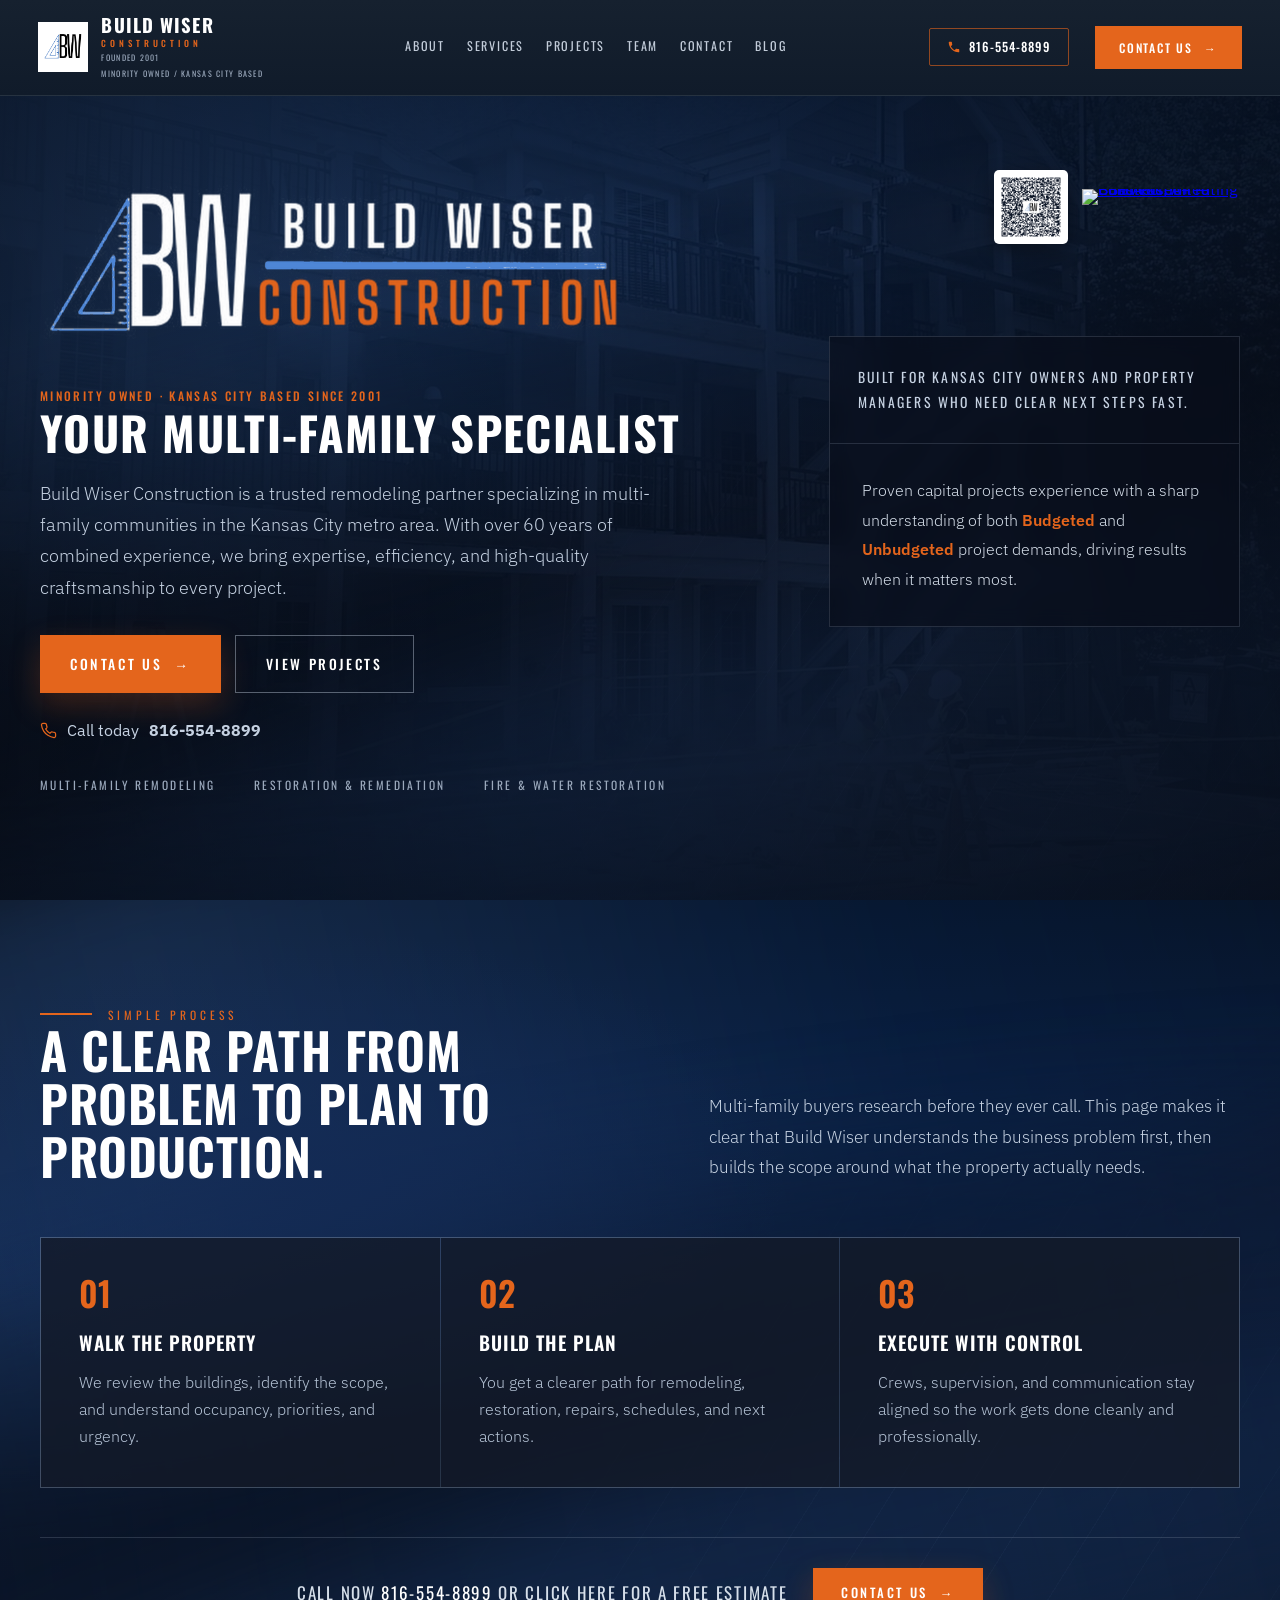
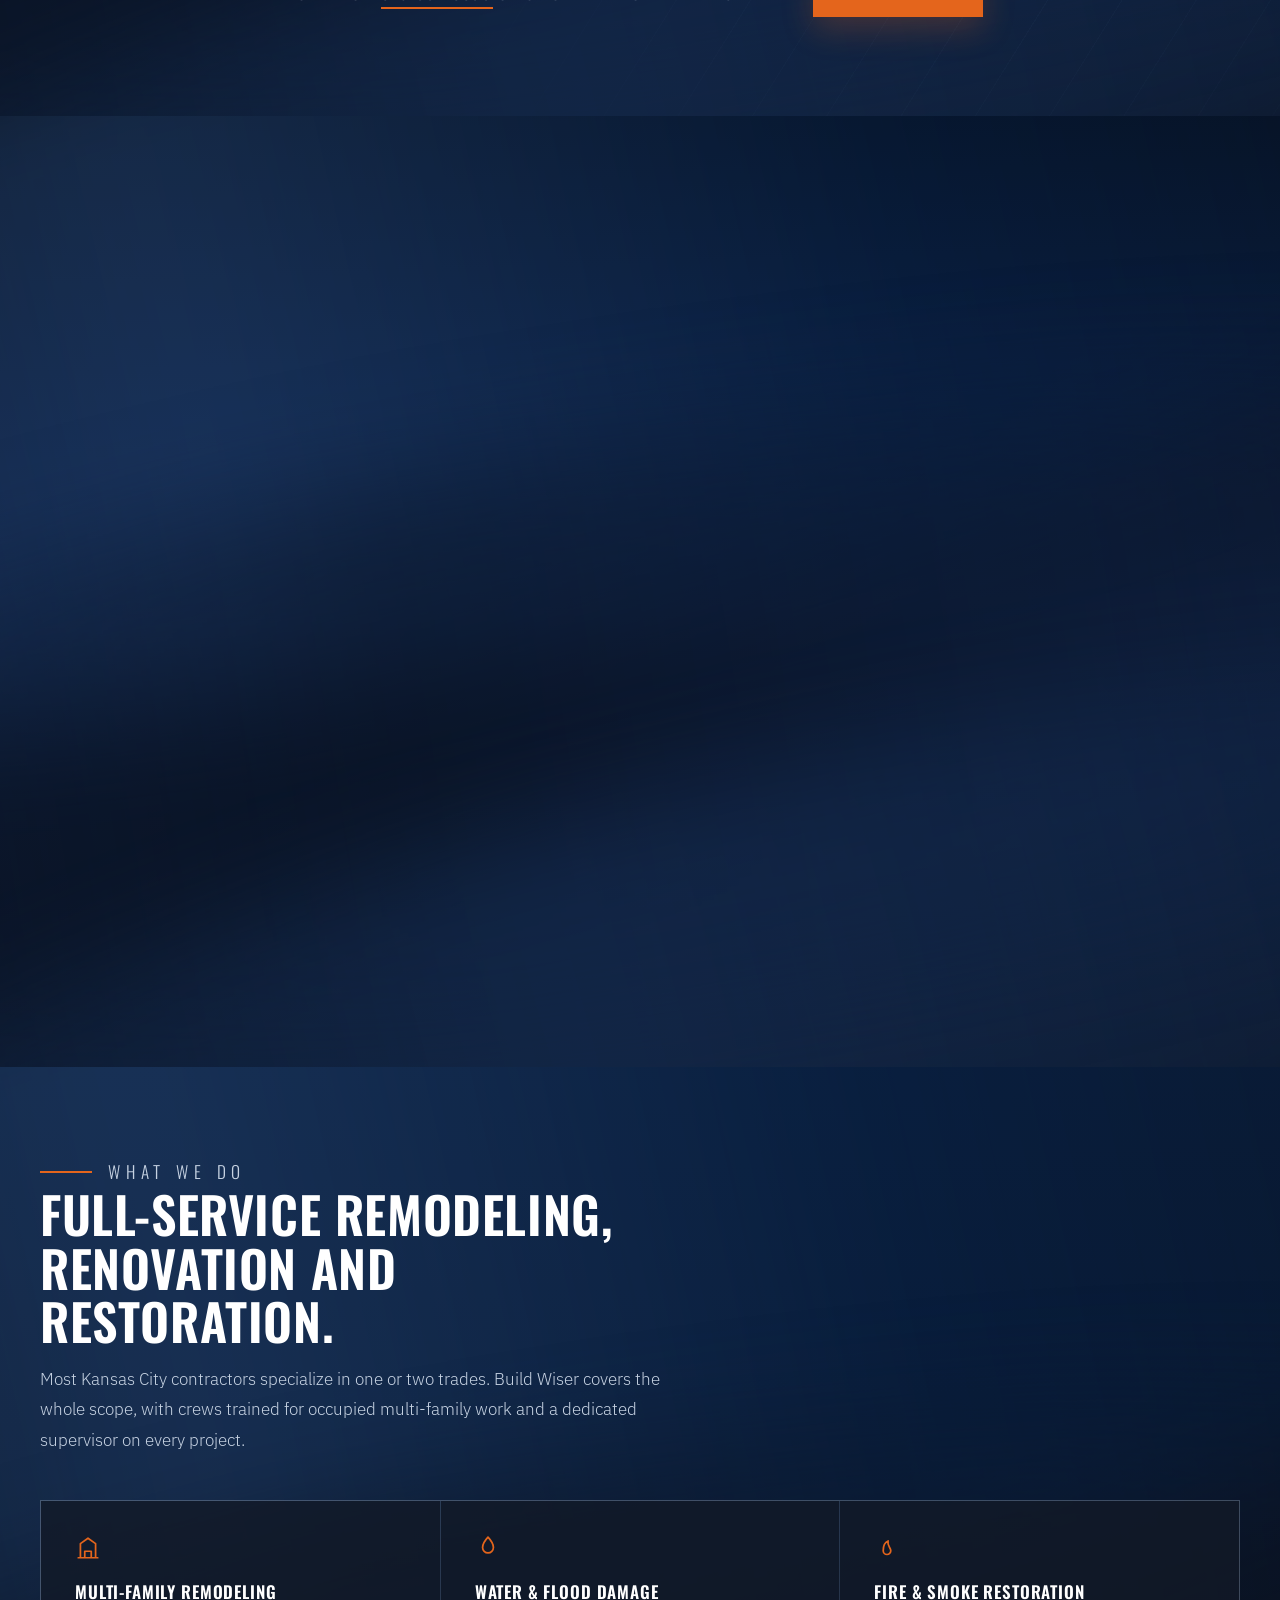
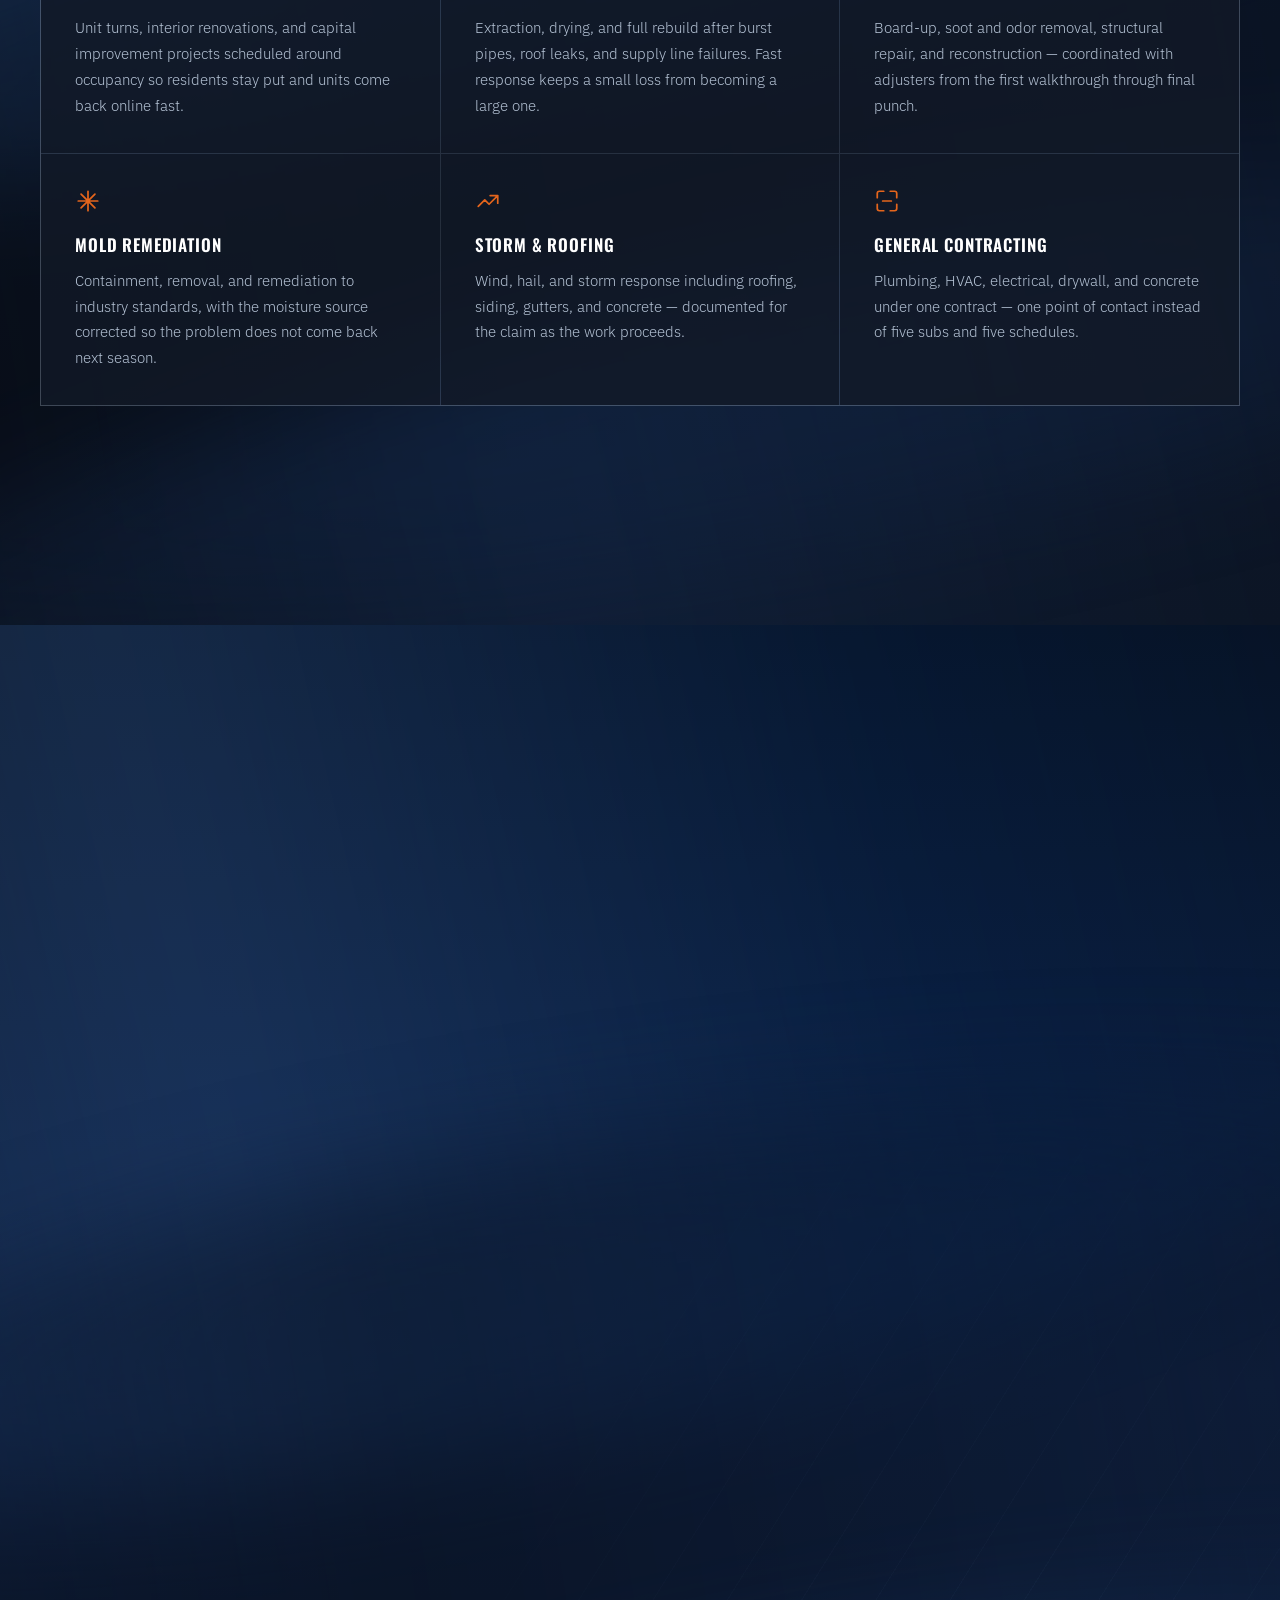
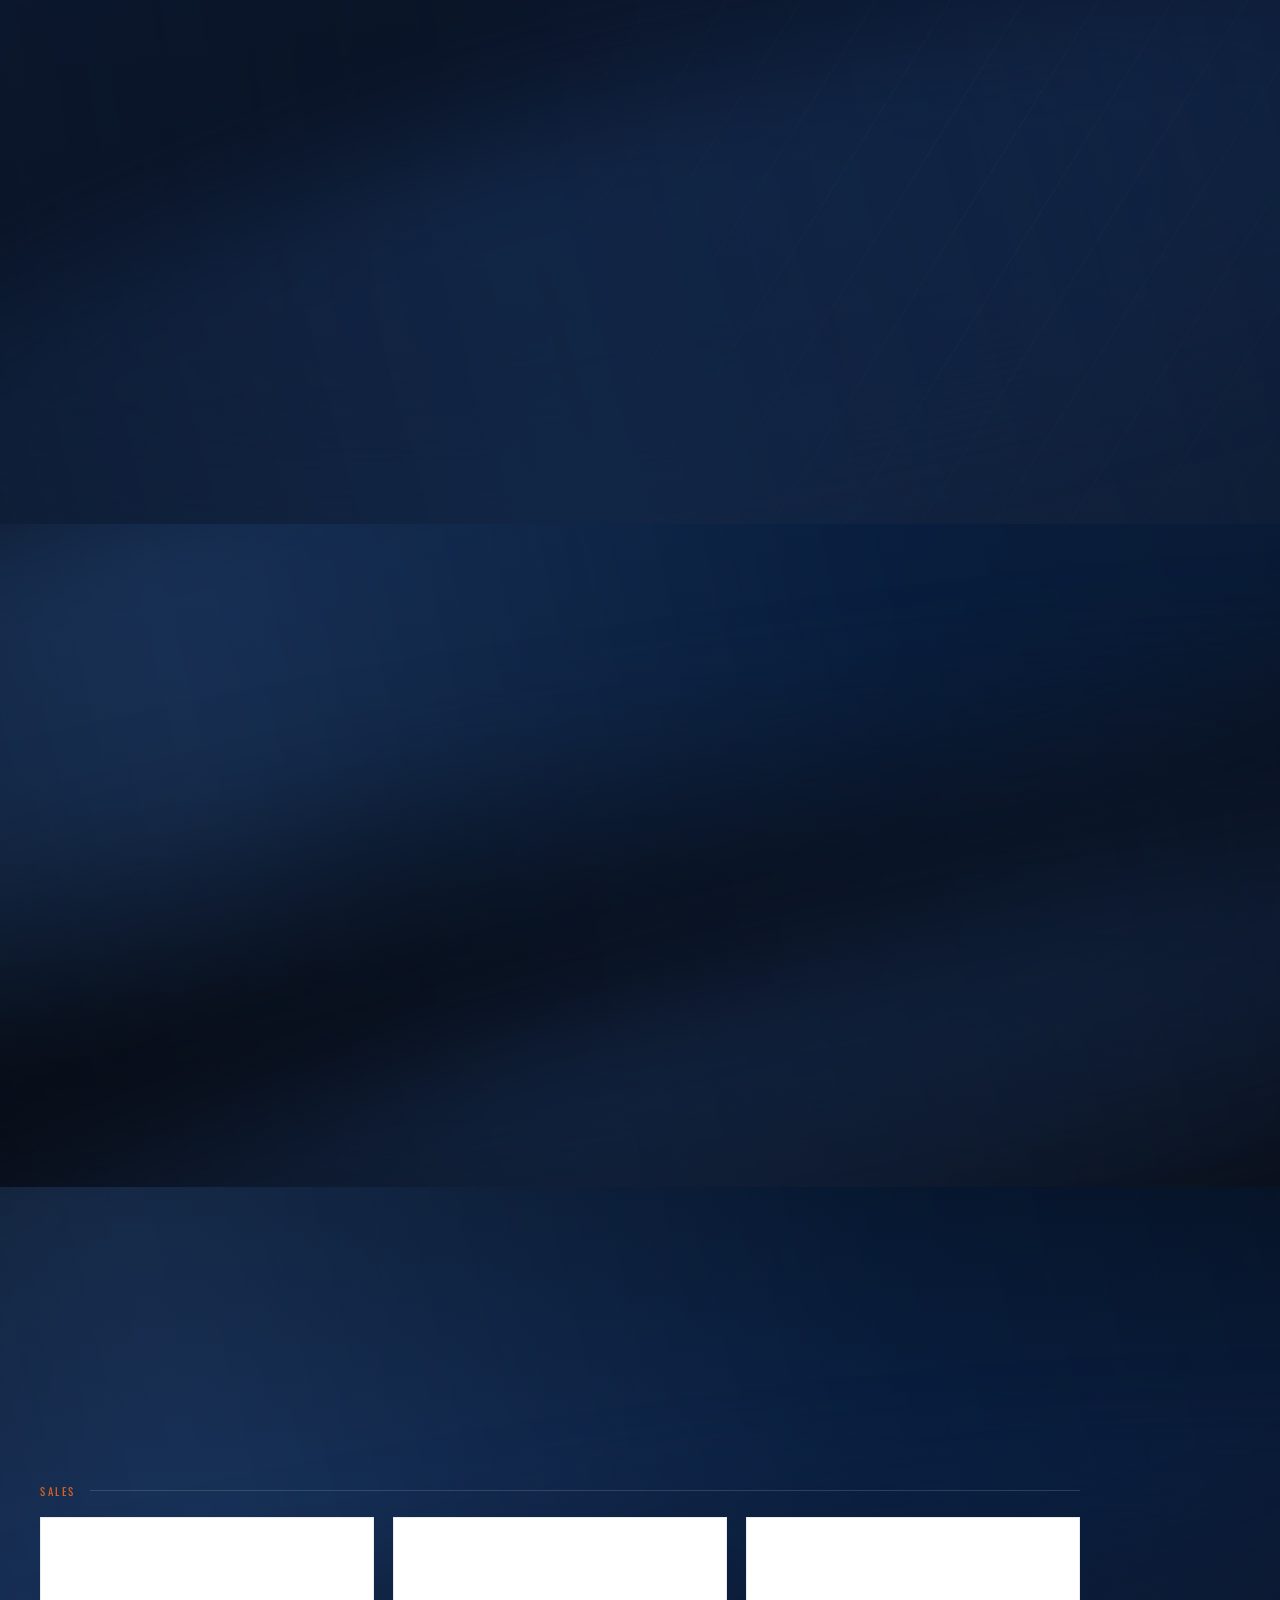
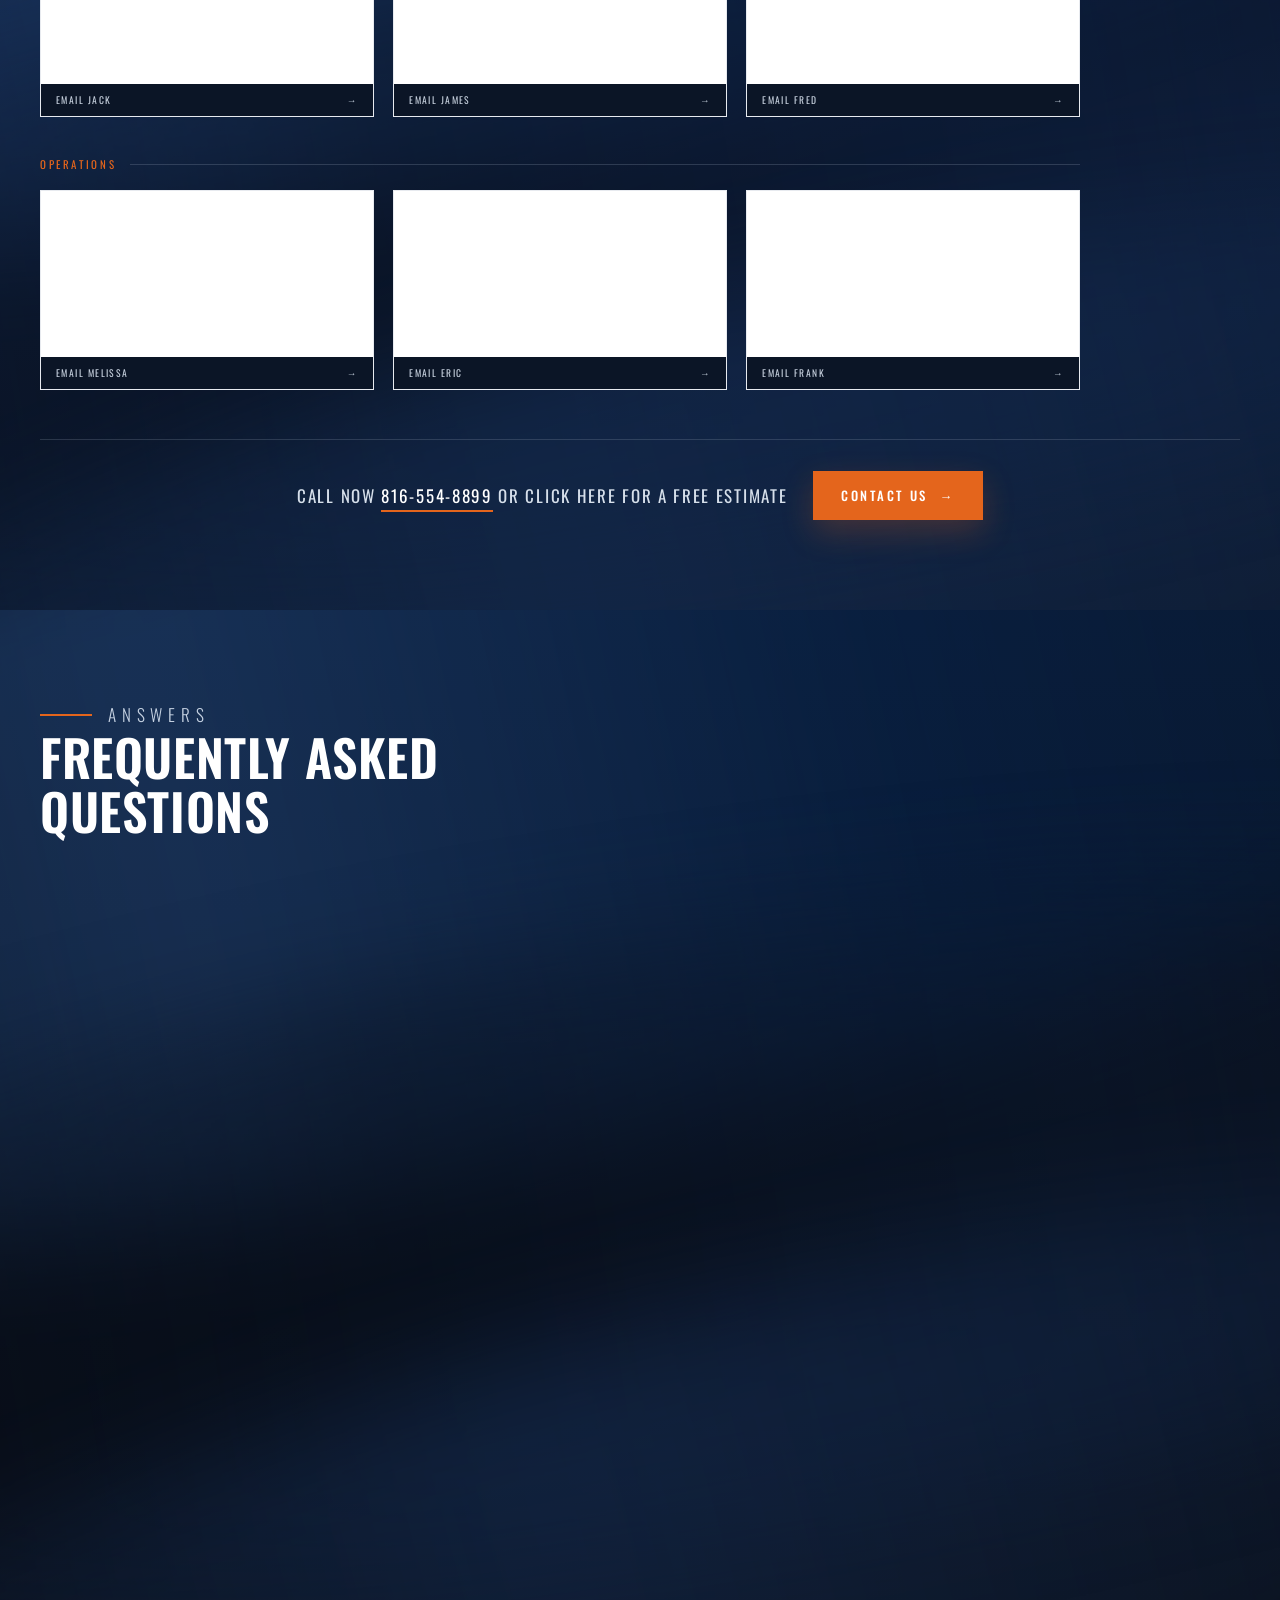
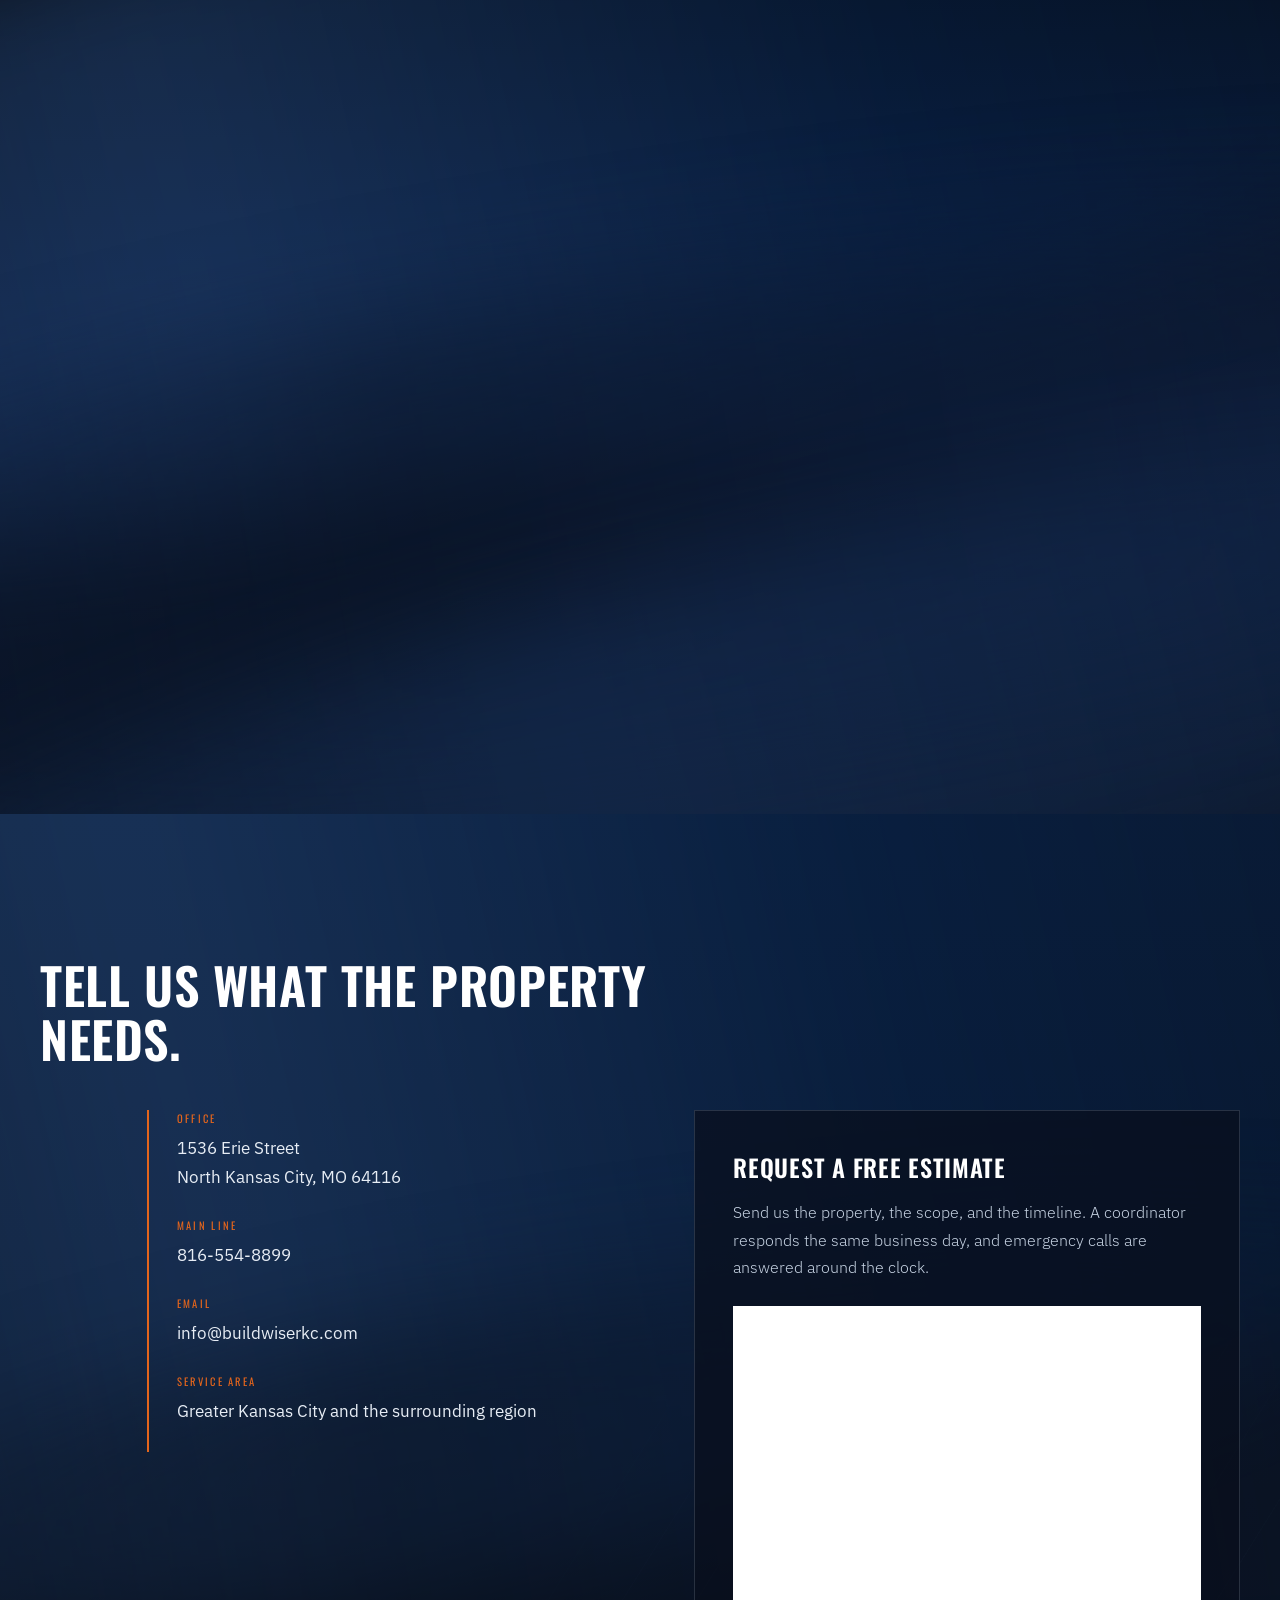
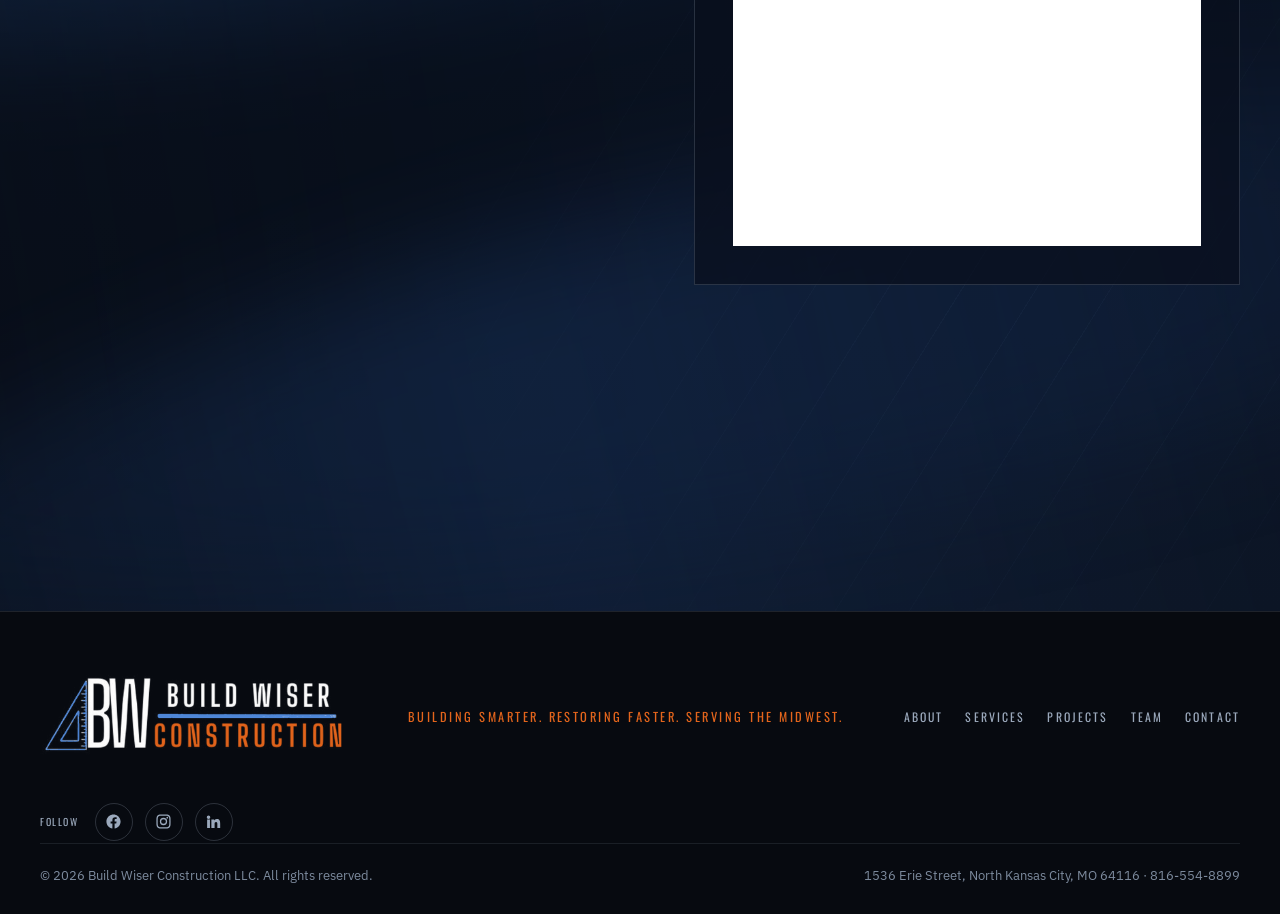
==== commit 9bfda3fc: "Add hero tagline, CTAs to Contact Us, apartment to multi-family, remove about stats, enlarge header" ====
--- a/index.html
+++ b/index.html
@@ -4,7 +4,7 @@
 <meta charset="utf-8">
 <meta name="viewport" content="width=device-width, initial-scale=1">
 <title>Multi-Family Remodeling &amp; Restoration Kansas City | Build Wiser Construction</title>
-<meta name="description" content="Multi-family remodeling, unit turns, and fire, water, storm and mold restoration for Kansas City apartment communities and property managers. 60+ years combined experience. Call 816-554-8899.">
+<meta name="description" content="Multi-family remodeling, unit turns, and fire, water, storm and mold restoration for Kansas City multi-family communities and property managers. 60+ years combined experience. Call 816-554-8899.">
 <link rel="canonical" href="https://buildwiserkc.com/">
 <meta name="robots" content="index, follow, max-image-preview:large">
 <meta name="theme-color" content="#101B2A">
@@ -16,7 +16,7 @@
 <meta property="og:title" content="Build Wiser Construction — Multi-Family Remodeling &amp; Restoration in Kansas City">
 <meta property="og:description" content="Multi-family remodeling, renovation, and fire, water and storm restoration across Greater Kansas City. Over 60 years combined experience. Call 816-554-8899.">
 <meta property="og:image" content="https://buildwiserkc.com/hero-building.jpg">
-<meta property="og:image:alt" content="Build Wiser crews renovating an apartment building exterior">
+<meta property="og:image:alt" content="Build Wiser crews renovating a multi-family building exterior">
 <meta name="twitter:card" content="summary_large_image">
 <meta name="twitter:title" content="Build Wiser Construction — Your Multi-Family Specialist">
 <meta name="twitter:description" content="Multi-family remodeling and restoration in Kansas City. IICRC certified. 2-3 hour emergency response.">
@@ -24,7 +24,7 @@
 <meta name="geo.region" content="US-MO">
 <meta name="geo.placename" content="North Kansas City, Missouri">
 <script type="application/ld+json">
-{"@context":"https://schema.org","@graph":[{"@type":["GeneralContractor","LocalBusiness"],"@id":"https://buildwiserkc.com/#business","name":"Build Wiser Construction LLC","alternateName":"Build Wiser Construction","url":"https://buildwiserkc.com/","logo":"https://buildwiserkc.com/logo-full.png","image":"https://buildwiserkc.com/hero-building.jpg","telephone":"+1-816-554-8899","email":"info@buildwiserkc.com","description":"Build Wiser Construction is a multi-family remodeling, renovation and restoration contractor serving apartment communities and property managers in the Kansas City metro area, with over 60 years of combined experience.","slogan":"Building Smarter. Restoring Faster. Serving the Midwest.","address":{"@type":"PostalAddress","streetAddress":"1536 Erie Street","addressLocality":"North Kansas City","addressRegion":"MO","postalCode":"64116","addressCountry":"US"},"geo":{"@type":"GeoCoordinates","latitude":39.1358,"longitude":-94.5622},"areaServed":[{"@type":"City","name":"Kansas City","addressRegion":"MO"},{"@type":"City","name":"North Kansas City","addressRegion":"MO"},{"@type":"City","name":"Overland Park","addressRegion":"KS"},{"@type":"City","name":"Lee's Summit","addressRegion":"MO"},{"@type":"City","name":"Independence","addressRegion":"MO"},{"@type":"City","name":"Olathe","addressRegion":"KS"},{"@type":"GeoCircle","geoMidpoint":{"@type":"GeoCoordinates","latitude":39.1358,"longitude":-94.5622},"geoRadius":"321869"}],"knowsAbout":["multi-family remodeling","apartment unit turns","fire and smoke restoration","water and flood damage restoration","mold remediation","storm and roofing repair","insurance restoration","occupied property renovation"],"hasOfferCatalog":{"@type":"OfferCatalog","name":"Construction and Restoration Services","itemListElement":[{"@type":"Offer","itemOffered":{"@type":"Service","name":"Multi-Family Remodeling","description":"Unit turns, interior renovations and capital improvement projects scheduled around occupancy."}},{"@type":"Offer","itemOffered":{"@type":"Service","name":"Water and Flood Damage Restoration","description":"Extraction, drying and full rebuild after burst pipes, roof leaks and supply line failures."}},{"@type":"Offer","itemOffered":{"@type":"Service","name":"Fire and Smoke Restoration","description":"Board-up, soot and odor removal, structural repair and reconstruction coordinated with adjusters."}},{"@type":"Offer","itemOffered":{"@type":"Service","name":"Mold Remediation","description":"Containment, removal and remediation to industry standards with the moisture source corrected."}},{"@type":"Offer","itemOffered":{"@type":"Service","name":"Storm and Roofing Repair","description":"Wind, hail and storm response including roofing, siding, gutters and concrete."}},{"@type":"Offer","itemOffered":{"@type":"Service","name":"General Contracting","description":"Plumbing, HVAC, electrical, drywall and concrete under one contract."}}]},"employee":[{"@type":"Person","name":"Jack Landreth","jobTitle":"Sr. Account Manager","email":"jack@buildwiserkc.com","telephone":"+1-913-282-1007"},{"@type":"Person","name":"James Shevling","jobTitle":"Sales & Coordination","email":"james@buildwiserkc.com","telephone":"+1-816-678-6158"},{"@type":"Person","name":"Fred Gude","jobTitle":"Sales & Coordination","email":"fred@buildwiserkc.com","telephone":"+1-816-977-4477"},{"@type":"Person","name":"Melissa Flinn","jobTitle":"Manager of Operations","email":"melissa@buildwiserkc.com","telephone":"+1-816-582-2182"},{"@type":"Person","name":"Eric Cox","jobTitle":"Operations Coordinator","email":"eric@buildwiserkc.com","telephone":"+1-816-745-4143"},{"@type":"Person","name":"Frank Sund","jobTitle":"Project Coordinator","email":"frank@buildwiserkc.com","telephone":"+1-816-804-1460"}],"priceRange":"$$","foundingDate":"2001","hasMap":"https://www.google.com/maps?q=1536+Erie+Street,+North+Kansas+City,+MO+64116","contactPoint":[{"@type":"ContactPoint","telephone":"+1-816-554-8899","contactType":"emergency","areaServed":"US-MO","availableLanguage":"English","hoursAvailable":{"@type":"OpeningHoursSpecification","dayOfWeek":["Monday","Tuesday","Wednesday","Thursday","Friday","Saturday","Sunday"],"opens":"00:00","closes":"23:59"}}]},{"@type":"WebSite","@id":"https://buildwiserkc.com/#website","url":"https://buildwiserkc.com/","name":"Build Wiser Construction","publisher":{"@id":"https://buildwiserkc.com/#business"},"inLanguage":"en-US"},{"@type":"WebPage","@id":"https://buildwiserkc.com/#webpage","url":"https://buildwiserkc.com/","name":"Build Wiser Construction — Your Multi-Family Specialist","isPartOf":{"@id":"https://buildwiserkc.com/#website"},"about":{"@id":"https://buildwiserkc.com/#business"},"primaryImageOfPage":"https://buildwiserkc.com/hero-building.jpg","speakable":{"@type":"SpeakableSpecification","cssSelector":[".faqitem h3",".faqitem p",".lede"]}},{"@type":"FAQPage","@id":"https://buildwiserkc.com/#faq","mainEntity":[{"@type":"Question","name":"What areas does Build Wiser Construction serve?","acceptedAnswer":{"@type":"Answer","text":"Build Wiser Construction serves multi-family and commercial properties across the Kansas City metro, including Kansas City, North Kansas City, Overland Park, Olathe, Lee's Summit and Independence. We're based in North Kansas City, MO and travel throughout the greater KC region for renovation and restoration work."}},{"@type":"Question","name":"What services does Build Wiser offer?","acceptedAnswer":{"@type":"Answer","text":"We handle multi-family remodeling, apartment unit turns, water and flood damage restoration, fire and smoke restoration, mold remediation, storm and roofing repair, and general contracting — from a single unit turn to full property renovations and insurance restoration, managing the entire scope."}},{"@type":"Question","name":"Do you specialize in apartment and multi-family properties?","acceptedAnswer":{"@type":"Answer","text":"Yes. Multi-family communities are our specialty. We understand unit-turn schedules, occupied-building logistics and the budgets owners and property managers work within, so we sequence trades to relist units quickly while keeping the rest of the community running."}},{"@type":"Question","name":"Can you work in occupied apartment buildings?","acceptedAnswer":{"@type":"Answer","text":"Yes. We routinely renovate and restore occupied properties, phasing work unit-by-unit and floor-by-floor to limit disruption. We coordinate access, protect common areas and keep timelines tight so residents and management are impacted as little as possible."}},{"@type":"Question","name":"Do you handle insurance restoration claims?","acceptedAnswer":{"@type":"Answer","text":"Yes. We work directly on water, fire, storm and mold insurance restoration, documenting damage and scope so claims move smoothly. Our team responds fast to mitigate further damage and rebuilds affected units back to finished, rent-ready condition."}},{"@type":"Question","name":"How quickly can you respond to emergency water or fire damage?","acceptedAnswer":{"@type":"Answer","text":"Build Wiser offers 24/7 emergency response for water, fire and storm damage across the Kansas City metro. Fast mitigation limits secondary damage like mold and structural loss, so call 816-554-8899 as soon as damage occurs."}},{"@type":"Question","name":"Is Build Wiser accredited and trusted?","acceptedAnswer":{"@type":"Answer","text":"Build Wiser Construction is an A+ Better Business Bureau Accredited Business and a minority-owned, Kansas City–based general contractor, built on proven capital-project experience across both budgeted and unbudgeted work."}},{"@type":"Question","name":"How do I get an estimate?","acceptedAnswer":{"@type":"Answer","text":"Request a free estimate by calling 816-554-8899 or using the form on this page. Tell us what the property needs, we'll schedule a walkthrough, then provide a clear written scope and price — usually within a few business days."}}]}]}
+{"@context":"https://schema.org","@graph":[{"@type":["GeneralContractor","LocalBusiness"],"@id":"https://buildwiserkc.com/#business","name":"Build Wiser Construction LLC","alternateName":"Build Wiser Construction","url":"https://buildwiserkc.com/","logo":"https://buildwiserkc.com/logo-full.png","image":"https://buildwiserkc.com/hero-building.jpg","telephone":"+1-816-554-8899","email":"info@buildwiserkc.com","description":"Build Wiser Construction is a multi-family remodeling, renovation and restoration contractor serving multi-family communities and property managers in the Kansas City metro area, with over 60 years of combined experience.","slogan":"Building Smarter. Restoring Faster. Serving the Midwest.","address":{"@type":"PostalAddress","streetAddress":"1536 Erie Street","addressLocality":"North Kansas City","addressRegion":"MO","postalCode":"64116","addressCountry":"US"},"geo":{"@type":"GeoCoordinates","latitude":39.1358,"longitude":-94.5622},"areaServed":[{"@type":"City","name":"Kansas City","addressRegion":"MO"},{"@type":"City","name":"North Kansas City","addressRegion":"MO"},{"@type":"City","name":"Overland Park","addressRegion":"KS"},{"@type":"City","name":"Lee's Summit","addressRegion":"MO"},{"@type":"City","name":"Independence","addressRegion":"MO"},{"@type":"City","name":"Olathe","addressRegion":"KS"},{"@type":"GeoCircle","geoMidpoint":{"@type":"GeoCoordinates","latitude":39.1358,"longitude":-94.5622},"geoRadius":"321869"}],"knowsAbout":["multi-family remodeling","multi-family unit turns","fire and smoke restoration","water and flood damage restoration","mold remediation","storm and roofing repair","insurance restoration","occupied property renovation"],"hasOfferCatalog":{"@type":"OfferCatalog","name":"Construction and Restoration Services","itemListElement":[{"@type":"Offer","itemOffered":{"@type":"Service","name":"Multi-Family Remodeling","description":"Unit turns, interior renovations and capital improvement projects scheduled around occupancy."}},{"@type":"Offer","itemOffered":{"@type":"Service","name":"Water and Flood Damage Restoration","description":"Extraction, drying and full rebuild after burst pipes, roof leaks and supply line failures."}},{"@type":"Offer","itemOffered":{"@type":"Service","name":"Fire and Smoke Restoration","description":"Board-up, soot and odor removal, structural repair and reconstruction coordinated with adjusters."}},{"@type":"Offer","itemOffered":{"@type":"Service","name":"Mold Remediation","description":"Containment, removal and remediation to industry standards with the moisture source corrected."}},{"@type":"Offer","itemOffered":{"@type":"Service","name":"Storm and Roofing Repair","description":"Wind, hail and storm response including roofing, siding, gutters and concrete."}},{"@type":"Offer","itemOffered":{"@type":"Service","name":"General Contracting","description":"Plumbing, HVAC, electrical, drywall and concrete under one contract."}}]},"employee":[{"@type":"Person","name":"Jack Landreth","jobTitle":"Sr. Account Manager","email":"jack@buildwiserkc.com","telephone":"+1-913-282-1007"},{"@type":"Person","name":"James Shevling","jobTitle":"Sales & Coordination","email":"james@buildwiserkc.com","telephone":"+1-816-678-6158"},{"@type":"Person","name":"Fred Gude","jobTitle":"Sales & Coordination","email":"fred@buildwiserkc.com","telephone":"+1-816-977-4477"},{"@type":"Person","name":"Melissa Flinn","jobTitle":"Manager of Operations","email":"melissa@buildwiserkc.com","telephone":"+1-816-582-2182"},{"@type":"Person","name":"Eric Cox","jobTitle":"Operations Coordinator","email":"eric@buildwiserkc.com","telephone":"+1-816-745-4143"},{"@type":"Person","name":"Frank Sund","jobTitle":"Project Coordinator","email":"frank@buildwiserkc.com","telephone":"+1-816-804-1460"}],"priceRange":"$$","foundingDate":"2001","hasMap":"https://www.google.com/maps?q=1536+Erie+Street,+North+Kansas+City,+MO+64116","contactPoint":[{"@type":"ContactPoint","telephone":"+1-816-554-8899","contactType":"emergency","areaServed":"US-MO","availableLanguage":"English","hoursAvailable":{"@type":"OpeningHoursSpecification","dayOfWeek":["Monday","Tuesday","Wednesday","Thursday","Friday","Saturday","Sunday"],"opens":"00:00","closes":"23:59"}}]},{"@type":"WebSite","@id":"https://buildwiserkc.com/#website","url":"https://buildwiserkc.com/","name":"Build Wiser Construction","publisher":{"@id":"https://buildwiserkc.com/#business"},"inLanguage":"en-US"},{"@type":"WebPage","@id":"https://buildwiserkc.com/#webpage","url":"https://buildwiserkc.com/","name":"Build Wiser Construction — Your Multi-Family Specialist","isPartOf":{"@id":"https://buildwiserkc.com/#website"},"about":{"@id":"https://buildwiserkc.com/#business"},"primaryImageOfPage":"https://buildwiserkc.com/hero-building.jpg","speakable":{"@type":"SpeakableSpecification","cssSelector":[".faqitem h3",".faqitem p",".lede"]}},{"@type":"FAQPage","@id":"https://buildwiserkc.com/#faq","mainEntity":[{"@type":"Question","name":"What areas does Build Wiser Construction serve?","acceptedAnswer":{"@type":"Answer","text":"Build Wiser Construction serves multi-family and commercial properties across the Kansas City metro, including Kansas City, North Kansas City, Overland Park, Olathe, Lee's Summit and Independence. We're based in North Kansas City, MO and travel throughout the greater KC region for renovation and restoration work."}},{"@type":"Question","name":"What services does Build Wiser offer?","acceptedAnswer":{"@type":"Answer","text":"We handle multi-family remodeling, unit turns, water and flood damage restoration, fire and smoke restoration, mold remediation, storm and roofing repair, and general contracting — from a single unit turn to full property renovations and insurance restoration, managing the entire scope."}},{"@type":"Question","name":"Do you specialize in multi-family properties?","acceptedAnswer":{"@type":"Answer","text":"Yes. Multi-family communities are our specialty. We understand unit-turn schedules, occupied-building logistics and the budgets owners and property managers work within, so we sequence trades to relist units quickly while keeping the rest of the community running."}},{"@type":"Question","name":"Can you work in occupied multi-family buildings?","acceptedAnswer":{"@type":"Answer","text":"Yes. We routinely renovate and restore occupied properties, phasing work unit-by-unit and floor-by-floor to limit disruption. We coordinate access, protect common areas and keep timelines tight so residents and management are impacted as little as possible."}},{"@type":"Question","name":"Do you handle insurance restoration claims?","acceptedAnswer":{"@type":"Answer","text":"Yes. We work directly on water, fire, storm and mold insurance restoration, documenting damage and scope so claims move smoothly. Our team responds fast to mitigate further damage and rebuilds affected units back to finished, rent-ready condition."}},{"@type":"Question","name":"How quickly can you respond to emergency water or fire damage?","acceptedAnswer":{"@type":"Answer","text":"Build Wiser offers 24/7 emergency response for water, fire and storm damage across the Kansas City metro. Fast mitigation limits secondary damage like mold and structural loss, so call 816-554-8899 as soon as damage occurs."}},{"@type":"Question","name":"Is Build Wiser accredited and trusted?","acceptedAnswer":{"@type":"Answer","text":"Build Wiser Construction is an A+ Better Business Bureau Accredited Business and a minority-owned, Kansas City–based general contractor, built on proven capital-project experience across both budgeted and unbudgeted work."}},{"@type":"Question","name":"How do I get an estimate?","acceptedAnswer":{"@type":"Answer","text":"Request a free estimate by calling 816-554-8899 or using the form on this page. Tell us what the property needs, we'll schedule a walkthrough, then provide a clear written scope and price — usually within a few business days."}}]}]}
   </script>
 <link rel="preconnect" href="https://fonts.googleapis.com">
 <link rel="preconnect" href="https://fonts.gstatic.com" crossorigin>
@@ -49,16 +49,16 @@
 /* ---------------- TOP BAR ---------------- */
 .bar{position:fixed;top:0;left:0;right:0;z-index:60;
   display:flex;align-items:center;gap:clamp(10px,2vw,40px);
-  padding:12px clamp(14px,3vw,44px);
+  padding:16px clamp(14px,3vw,44px);
   background:linear-gradient(180deg,#16212F 0%,#101B2A 100%);
   border-bottom:1px solid rgba(155,169,188,.12);transition:box-shadow .3s,padding .3s}
-.bar.solid{box-shadow:0 6px 26px rgba(0,0,0,.55);padding-top:9px;padding-bottom:9px}
+.bar.solid{box-shadow:0 6px 26px rgba(0,0,0,.55);padding-top:12px;padding-bottom:12px}
 .lock{display:flex;align-items:center;gap:13px;text-decoration:none;flex:none}
-.tile{width:clamp(38px,4.4vw,46px);height:clamp(38px,4.4vw,46px);background:#fff;display:grid;place-items:center;flex:none;transition:width .3s,height .3s}
+.tile{width:clamp(42px,4.8vw,50px);height:clamp(42px,4.8vw,50px);background:#fff;display:grid;place-items:center;flex:none;transition:width .3s,height .3s}
 .bar.solid .tile{width:41px;height:41px}
 .tile img{width:76%;height:auto;display:block}
 .mark{line-height:1}
-.mark b{display:block;font-family:"Oswald",sans-serif;font-weight:700;font-size:clamp(.86rem,1.5vw,1.08rem);
+.mark b{display:block;font-family:"Oswald",sans-serif;font-weight:700;font-size:clamp(.94rem,1.6vw,1.16rem);
   letter-spacing:.06em;color:#fff;text-transform:uppercase}
 .mark span{display:block;font-family:"Oswald",sans-serif;font-weight:500;font-size:.55rem;
   letter-spacing:.44em;color:var(--gold);text-transform:uppercase;margin-top:5px}
@@ -372,6 +372,7 @@
 .faqgrid{display:grid;grid-template-columns:repeat(2,1fr);gap:clamp(20px,3vw,44px);margin-top:clamp(26px,4vh,50px)}.faqitem h3{font-family:"Oswald",sans-serif;font-weight:600;font-size:clamp(1rem,1.5vw,1.16rem);color:#fff;margin:0 0 9px;letter-spacing:.005em;line-height:1.3}.faqitem p{margin:0;color:var(--mute);line-height:1.62;font-size:clamp(.9rem,1vw,.98rem)}@media(max-width:760px){.faqgrid{grid-template-columns:1fr;gap:26px}}.locgrid{display:grid;grid-template-columns:1fr 1fr;gap:clamp(26px,4vw,58px);align-items:center;margin-top:clamp(26px,4vh,50px)}.locmeta{list-style:none;margin:0 0 24px;padding:0;display:flex;flex-direction:column;gap:15px}.locmeta li{display:flex;flex-direction:column;gap:3px}.locmeta span{font-family:"Oswald",sans-serif;text-transform:uppercase;letter-spacing:.16em;font-size:.62rem;color:var(--gold)}.locmeta strong{font-weight:400;color:#E7ECF3;font-size:clamp(.92rem,1.1vw,1.02rem);line-height:1.5}.locmeta a{color:inherit;text-decoration:none}.locbtns{display:flex;flex-wrap:wrap;gap:14px}.locmap{position:relative;min-height:320px;border-radius:9px;overflow:hidden;box-shadow:0 16px 44px rgba(0,0,0,.42)}.locmap iframe{position:absolute;inset:0;width:100%;height:100%;border:0;filter:grayscale(.15) contrast(1.04)}@media(max-width:820px){.locgrid{grid-template-columns:1fr}.locmap{min-height:260px}}
 .fsocial{display:flex;gap:12px;align-items:center;padding:4px 0 2px;flex-wrap:wrap}.fsocial .slabel{font-family:"Oswald",sans-serif;text-transform:uppercase;letter-spacing:.16em;font-size:.62rem;color:var(--mute);margin-right:4px}.fsocial .sicon{width:38px;height:38px;display:inline-flex;align-items:center;justify-content:center;border:1px solid rgba(155,169,188,.25);border-radius:50%;color:var(--mute);transition:background .2s,color .2s,border-color .2s,transform .18s}.fsocial .sicon svg{width:17px;height:17px;fill:currentColor;display:block}.fsocial .sicon:hover{background:var(--gold);border-color:var(--gold);color:#fff;transform:translateY(-2px)}
 .capgrid{display:grid;grid-template-columns:repeat(4,1fr);gap:clamp(16px,1.6vw,24px);margin-top:clamp(26px,4vh,50px)}.capcard{background:rgba(11,20,32,.55);border:1px solid rgba(155,169,188,.12);border-radius:8px;padding:clamp(20px,2vw,28px);transition:border-color .2s,transform .18s}.capcard:hover{border-color:rgba(228,101,28,.45);transform:translateY(-3px)}.capicon{display:inline-flex;color:var(--gold)}.capicon svg{width:30px;height:30px}.capcard h3{font-family:"Oswald",sans-serif;font-weight:600;text-transform:uppercase;letter-spacing:.05em;color:#fff;font-size:1.02rem;margin:16px 0 14px;padding-bottom:14px;border-bottom:1px solid rgba(155,169,188,.16)}.capcard ul{list-style:none;margin:0;padding:0}.capcard li{position:relative;padding-left:22px;margin:0 0 11px;color:#C3CDDA;font-size:clamp(.88rem,1vw,.95rem);line-height:1.4}.capcard li:last-child{margin-bottom:0}.capcard li::before{content:"";position:absolute;left:2px;top:.35em;width:6px;height:6px;border-right:2px solid var(--gold);border-bottom:2px solid var(--gold);transform:rotate(-45deg)}.capwide{display:flex;gap:20px;align-items:flex-start;background:rgba(11,20,32,.55);border:1px solid rgba(155,169,188,.12);border-radius:8px;padding:clamp(20px,2.2vw,30px);margin-top:clamp(16px,1.6vw,24px)}.capwide .capicon svg{width:34px;height:34px}.capwide h3{font-family:"Oswald",sans-serif;font-weight:600;text-transform:uppercase;letter-spacing:.05em;color:#fff;font-size:1.05rem;margin:0 0 8px}.capwide p{margin:0;color:var(--mute);line-height:1.6;font-size:clamp(.9rem,1vw,.98rem)}@media(max-width:960px){.capgrid{grid-template-columns:repeat(2,1fr)}}@media(max-width:560px){.capgrid{grid-template-columns:1fr}.capwide{flex-direction:column;gap:12px}}
+.herotag{font-family:"Oswald",sans-serif;text-transform:uppercase;letter-spacing:.2em;font-size:clamp(.62rem,.95vw,.74rem);color:var(--gold);font-weight:500;margin:6px 0 4px}
 </style>
 </head>
 <body>
@@ -389,7 +390,7 @@
     <a href="#contact">Contact</a>
   <a href="/buildwiserkc/blog/">Blog</a></div>
   <a class="navtel" href="tel:+18165548899" aria-label="Call Build Wiser Construction"><svg viewBox="0 0 24 24" aria-hidden="true"><path d="M6.6 10.8c1.4 2.8 3.8 5.2 6.6 6.6l2.2-2.2c.3-.3.7-.4 1-.2 1.1.4 2.3.6 3.6.6.6 0 1 .4 1 1V20c0 .6-.4 1-1 1C10.6 21 3 13.4 3 4c0-.6.4-1 1-1h3.4c.6 0 1 .4 1 1 0 1.2.2 2.4.6 3.6.1.4 0 .8-.2 1l-2.2 2.2z"/></svg><span>816-554-8899</span></a>
-      <a class="navcta" href="#contact">Free Estimate <span class="arrow">&rarr;</span></a>
+      <a class="navcta" href="#contact">Contact Us <span class="arrow">&rarr;</span></a>
   <button class="burger" id="burger" aria-expanded="false" aria-controls="sheet" aria-label="Menu">
     <span></span><span></span><span></span>
   </button>
@@ -401,7 +402,7 @@
   <a href="#team">Team</a>
   <a href="#contact">Contact</a>
   <a href="tel:8165548899">Call (816) 554-8899</a>
-  <a href="#faq">FAQ</a><a href="/buildwiserkc/blog/">Blog</a><a class="mcta" href="#contact">Free Estimate &rarr;</a>
+  <a href="#faq">FAQ</a><a href="/buildwiserkc/blog/">Blog</a><a class="mcta" href="#contact">Contact Us &rarr;</a>
 </div>
 
 <section class="hero" id="top">
@@ -412,10 +413,10 @@
   <div class="inner">
     <div>
       <span class="bwlogo herologo rise d1" role="img" aria-label="Build Wiser Construction"></span>
-      <h1 class="rise d2">Your Multi-Family Specialist</h1>
+      <p class="herotag rise d2">Minority Owned &middot; Kansas City Based Since 2001</p><h1 class="rise d2">Your Multi-Family Specialist</h1>
       <p class="lede rise d3">Build Wiser Construction is a trusted remodeling partner specializing in multi-family communities in the Kansas City metro area. With over 60 years of combined experience, we bring expertise, efficiency, and high-quality craftsmanship to every project.</p>
       <div class="acts rise d3">
-        <a class="btn p1" href="#contact">Get Free Estimate <span class="arrow">&rarr;</span></a>
+        <a class="btn p1" href="#contact">Contact Us <span class="arrow">&rarr;</span></a>
         <a class="btn p2" href="#projects">View Projects</a>
       </div>
       <a class="phone rise d4" href="tel:8165548899">
@@ -468,7 +469,7 @@
 
     <div class="ctastrip reveal">
       <p class="line">Call now <a href="tel:8165548899">816-554-8899</a> or click here for a free estimate</p>
-      <a class="btn p1" href="#contact">Free Estimate <span class="arrow">&rarr;</span></a>
+      <a class="btn p1" href="#contact">Contact Us <span class="arrow">&rarr;</span></a>
     </div>
   </div>
 </section>
@@ -518,7 +519,7 @@
 
     <div class="ctastrip reveal">
       <p class="line">Call now <a href="tel:8165548899">816-554-8899</a> or click here for a free estimate</p>
-      <a class="btn p1" href="#contact">Free Estimate <span class="arrow">&rarr;</span></a>
+      <a class="btn p1" href="#contact">Contact Us <span class="arrow">&rarr;</span></a>
     </div>
   </div>
 </section>
@@ -529,7 +530,7 @@
   <div class="in">
     <div class="head">
       <p class="eyebrow reveal">Our Work</p>
-      <h2 class="reveal">Built for apartment communities across the Midwest.</h2>
+      <h2 class="reveal">Built for multi-family communities across the Midwest.</h2>
       <p class="reveal">From single unit turns to whole-building restoration, the work below is the kind of project Build Wiser runs every week.</p>
     </div>
     <div class="proj">
@@ -579,7 +580,7 @@
 
     <div class="ctastrip reveal">
       <p class="line">Call now <a href="tel:8165548899">816-554-8899</a> or click here for a free estimate</p>
-      <a class="btn p1" href="#contact">Free Estimate <span class="arrow">&rarr;</span></a>
+      <a class="btn p1" href="#contact">Contact Us <span class="arrow">&rarr;</span></a>
     </div>
   </div>
 </section>
@@ -592,15 +593,11 @@
       <h2 class="reveal">We provide exceptional remodeling, renovation and restoration services.</h2>
       <p class="reveal">Build Wiser Construction LLC brings years of experience and a commitment to quality to every project. Whether you are updating a single unit or restoring an entire multi-family property, our team delivers results you can be proud of. From foundation to finish, we bring expertise, precision, and integrity to every multi-family project.</p>
     </div>
-    <div class="steps">
-      <div class="step reveal"><span class="no">60+</span><h3>Years Combined</h3><p>Experience across remodeling, restoration, and every major trade on the multi-family side.</p></div>
-      <div class="step reveal"><span class="no">1</span><h3>Supervisor Per Job</h3><p>A dedicated job supervisor on every project, so communication does not run through a call center.</p></div>
-      <div class="step reveal"><span class="no">KC</span><h3>North Kansas City</h3><p>Local crews out of North Kansas City serving the metro and the surrounding region.</p></div>
-    </div>
+    
 
     <div class="ctastrip reveal">
       <p class="line">Call now <a href="tel:8165548899">816-554-8899</a> or click here for a free estimate</p>
-      <a class="btn p1" href="#contact">Free Estimate <span class="arrow">&rarr;</span></a>
+      <a class="btn p1" href="#contact">Contact Us <span class="arrow">&rarr;</span></a>
     </div>
   </div>
 </section>
@@ -646,12 +643,12 @@
 
     <div class="ctastrip reveal">
       <p class="line">Call now <a href="tel:8165548899">816-554-8899</a> or click here for a free estimate</p>
-      <a class="btn p1" href="#contact">Free Estimate <span class="arrow">&rarr;</span></a>
+      <a class="btn p1" href="#contact">Contact Us <span class="arrow">&rarr;</span></a>
     </div>
   </div>
 </section>
 
-<section id="faq" class="band dark"><div class="waves"><i class="w1"></i><i class="w2"></i><i class="w3"></i></div><div class="in"><div class="head"><p class="eyebrow reveal">Answers</p><h2 class="reveal">Frequently asked questions</h2><p class="reveal">Quick answers for Kansas City owners and property managers — what we do, where we work, and how fast we move.</p></div><div class="faqgrid"><div class="faqitem reveal"><h3>What areas does Build Wiser Construction serve?</h3><p>Build Wiser Construction serves multi-family and commercial properties across the Kansas City metro, including Kansas City, North Kansas City, Overland Park, Olathe, Lee's Summit and Independence. We're based in North Kansas City, MO and travel throughout the greater KC region for renovation and restoration work.</p></div><div class="faqitem reveal"><h3>What services does Build Wiser offer?</h3><p>We handle multi-family remodeling, apartment unit turns, water and flood damage restoration, fire and smoke restoration, mold remediation, storm and roofing repair, and general contracting — from a single unit turn to full property renovations and insurance restoration, managing the entire scope.</p></div><div class="faqitem reveal"><h3>Do you specialize in apartment and multi-family properties?</h3><p>Yes. Multi-family communities are our specialty. We understand unit-turn schedules, occupied-building logistics and the budgets owners and property managers work within, so we sequence trades to relist units quickly while keeping the rest of the community running.</p></div><div class="faqitem reveal"><h3>Can you work in occupied apartment buildings?</h3><p>Yes. We routinely renovate and restore occupied properties, phasing work unit-by-unit and floor-by-floor to limit disruption. We coordinate access, protect common areas and keep timelines tight so residents and management are impacted as little as possible.</p></div><div class="faqitem reveal"><h3>Do you handle insurance restoration claims?</h3><p>Yes. We work directly on water, fire, storm and mold insurance restoration, documenting damage and scope so claims move smoothly. Our team responds fast to mitigate further damage and rebuilds affected units back to finished, rent-ready condition.</p></div><div class="faqitem reveal"><h3>How quickly can you respond to emergency water or fire damage?</h3><p>Build Wiser offers 24/7 emergency response for water, fire and storm damage across the Kansas City metro. Fast mitigation limits secondary damage like mold and structural loss, so call 816-554-8899 as soon as damage occurs.</p></div><div class="faqitem reveal"><h3>Is Build Wiser accredited and trusted?</h3><p>Build Wiser Construction is an A+ Better Business Bureau Accredited Business and a minority-owned, Kansas City–based general contractor, built on proven capital-project experience across both budgeted and unbudgeted work.</p></div><div class="faqitem reveal"><h3>How do I get an estimate?</h3><p>Request a free estimate by calling 816-554-8899 or using the form on this page. Tell us what the property needs, we'll schedule a walkthrough, then provide a clear written scope and price — usually within a few business days.</p></div></div></div></section>
+<section id="faq" class="band dark"><div class="waves"><i class="w1"></i><i class="w2"></i><i class="w3"></i></div><div class="in"><div class="head"><p class="eyebrow reveal">Answers</p><h2 class="reveal">Frequently asked questions</h2><p class="reveal">Quick answers for Kansas City owners and property managers — what we do, where we work, and how fast we move.</p></div><div class="faqgrid"><div class="faqitem reveal"><h3>What areas does Build Wiser Construction serve?</h3><p>Build Wiser Construction serves multi-family and commercial properties across the Kansas City metro, including Kansas City, North Kansas City, Overland Park, Olathe, Lee's Summit and Independence. We're based in North Kansas City, MO and travel throughout the greater KC region for renovation and restoration work.</p></div><div class="faqitem reveal"><h3>What services does Build Wiser offer?</h3><p>We handle multi-family remodeling, unit turns, water and flood damage restoration, fire and smoke restoration, mold remediation, storm and roofing repair, and general contracting — from a single unit turn to full property renovations and insurance restoration, managing the entire scope.</p></div><div class="faqitem reveal"><h3>Do you specialize in multi-family properties?</h3><p>Yes. Multi-family communities are our specialty. We understand unit-turn schedules, occupied-building logistics and the budgets owners and property managers work within, so we sequence trades to relist units quickly while keeping the rest of the community running.</p></div><div class="faqitem reveal"><h3>Can you work in occupied multi-family buildings?</h3><p>Yes. We routinely renovate and restore occupied properties, phasing work unit-by-unit and floor-by-floor to limit disruption. We coordinate access, protect common areas and keep timelines tight so residents and management are impacted as little as possible.</p></div><div class="faqitem reveal"><h3>Do you handle insurance restoration claims?</h3><p>Yes. We work directly on water, fire, storm and mold insurance restoration, documenting damage and scope so claims move smoothly. Our team responds fast to mitigate further damage and rebuilds affected units back to finished, rent-ready condition.</p></div><div class="faqitem reveal"><h3>How quickly can you respond to emergency water or fire damage?</h3><p>Build Wiser offers 24/7 emergency response for water, fire and storm damage across the Kansas City metro. Fast mitigation limits secondary damage like mold and structural loss, so call 816-554-8899 as soon as damage occurs.</p></div><div class="faqitem reveal"><h3>Is Build Wiser accredited and trusted?</h3><p>Build Wiser Construction is an A+ Better Business Bureau Accredited Business and a minority-owned, Kansas City–based general contractor, built on proven capital-project experience across both budgeted and unbudgeted work.</p></div><div class="faqitem reveal"><h3>How do I get an estimate?</h3><p>Request a free estimate by calling 816-554-8899 or using the form on this page. Tell us what the property needs, we'll schedule a walkthrough, then provide a clear written scope and price — usually within a few business days.</p></div></div></div></section>
   <section id="location" class="band deep"><div class="waves"><i class="w1"></i><i class="w2"></i><i class="w3"></i></div><div class="in"><div class="head"><p class="eyebrow reveal">Visit &amp; Reviews</p><h2 class="reveal">Kansas City based, metro-wide service</h2><p class="reveal">Based in North Kansas City and serving the entire KC metro. Reach us any time — 24/7 emergency response for water, fire and storm damage, with project consultations by appointment.</p></div><div class="locgrid reveal"><div class="locinfo"><ul class="locmeta"><li><span>Address</span><strong>1536 Erie Street, North Kansas City, MO 64116</strong></li><li><span>Phone</span><strong><a href="tel:+18165548899">816-554-8899</a></strong></li><li><span>Hours</span><strong>By appointment · 24/7 emergency line</strong></li><li><span>Serving</span><strong>Kansas City, North Kansas City, Overland Park, Olathe, Lee’s Summit, Independence &amp; the greater KC metro</strong></li></ul><div class="locbtns"><a class="btn p1" href="https://www.google.com/maps/search/?api=1&query=Build+Wiser+Construction+North+Kansas+City" target="_blank" rel="noopener">Review us on Google</a><a class="btn p2" href="https://www.bbb.org/us/mo/kansas-city/profile/general-contractor/build-wiser-construction-0714-1000069354/#sealclick" target="_blank" rel="noopener">BBB A+ Profile</a></div></div><div class="locmap"><iframe title="Build Wiser Construction location — North Kansas City, MO" src="https://www.google.com/maps?q=1536+Erie+Street,+North+Kansas+City,+MO+64116&output=embed" loading="lazy" referrerpolicy="no-referrer-when-downgrade"></iframe></div></div></div></section>
   <section class="band dark" id="contact">
   <div class="waves"><i class="w1"></i><i class="w2"></i><i class="w3"></i></div>
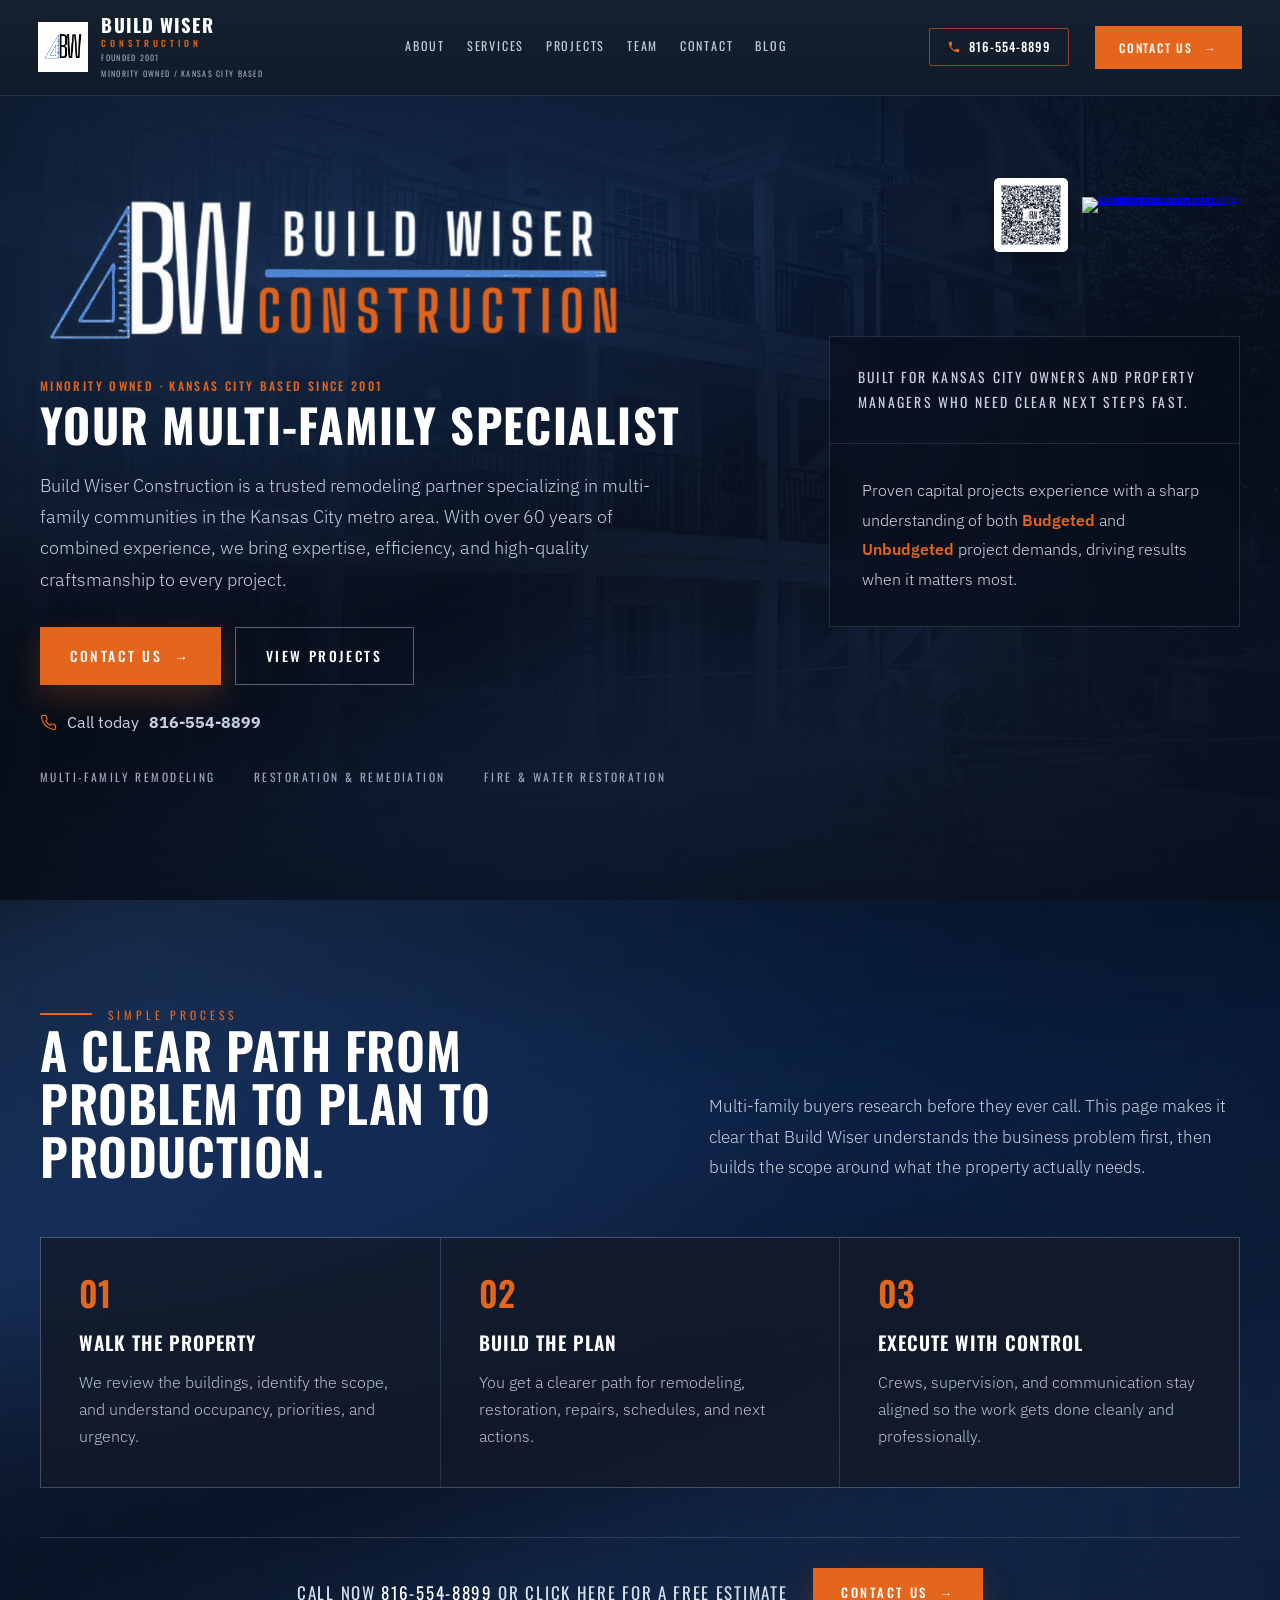
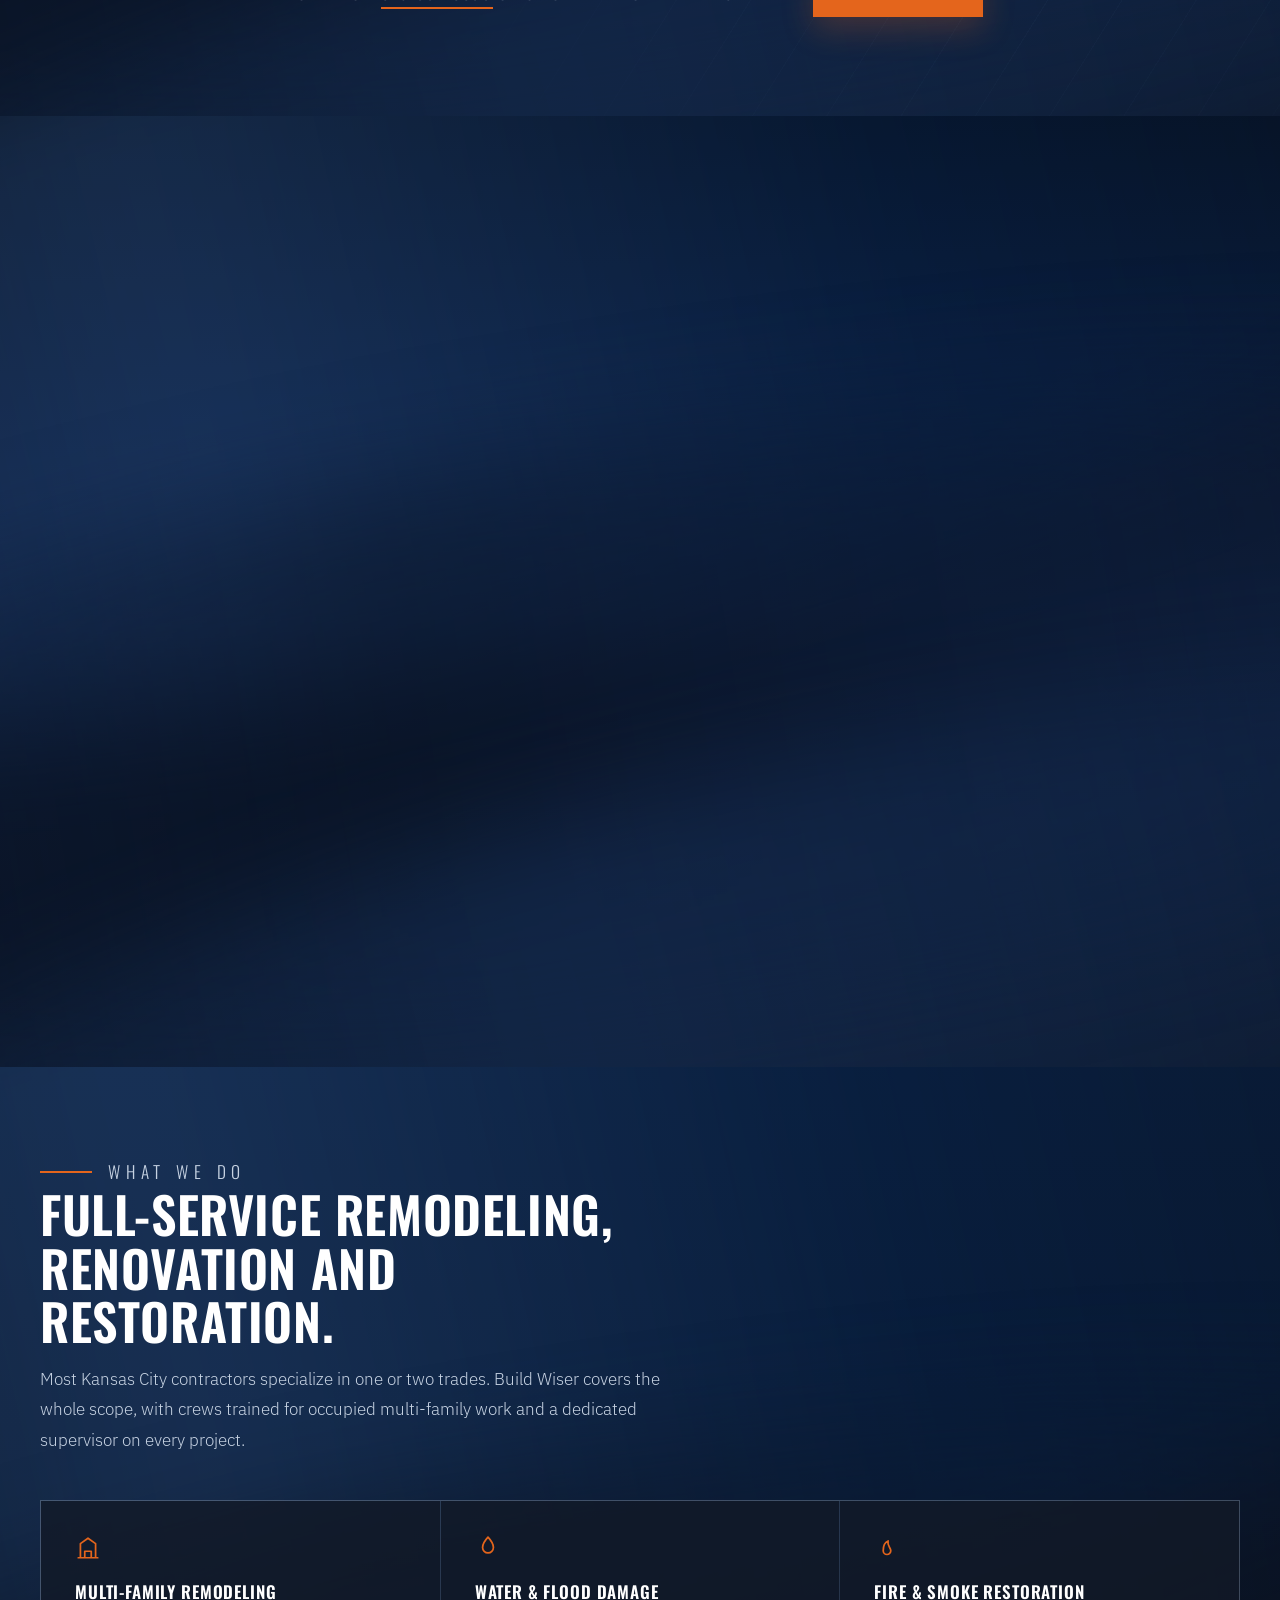
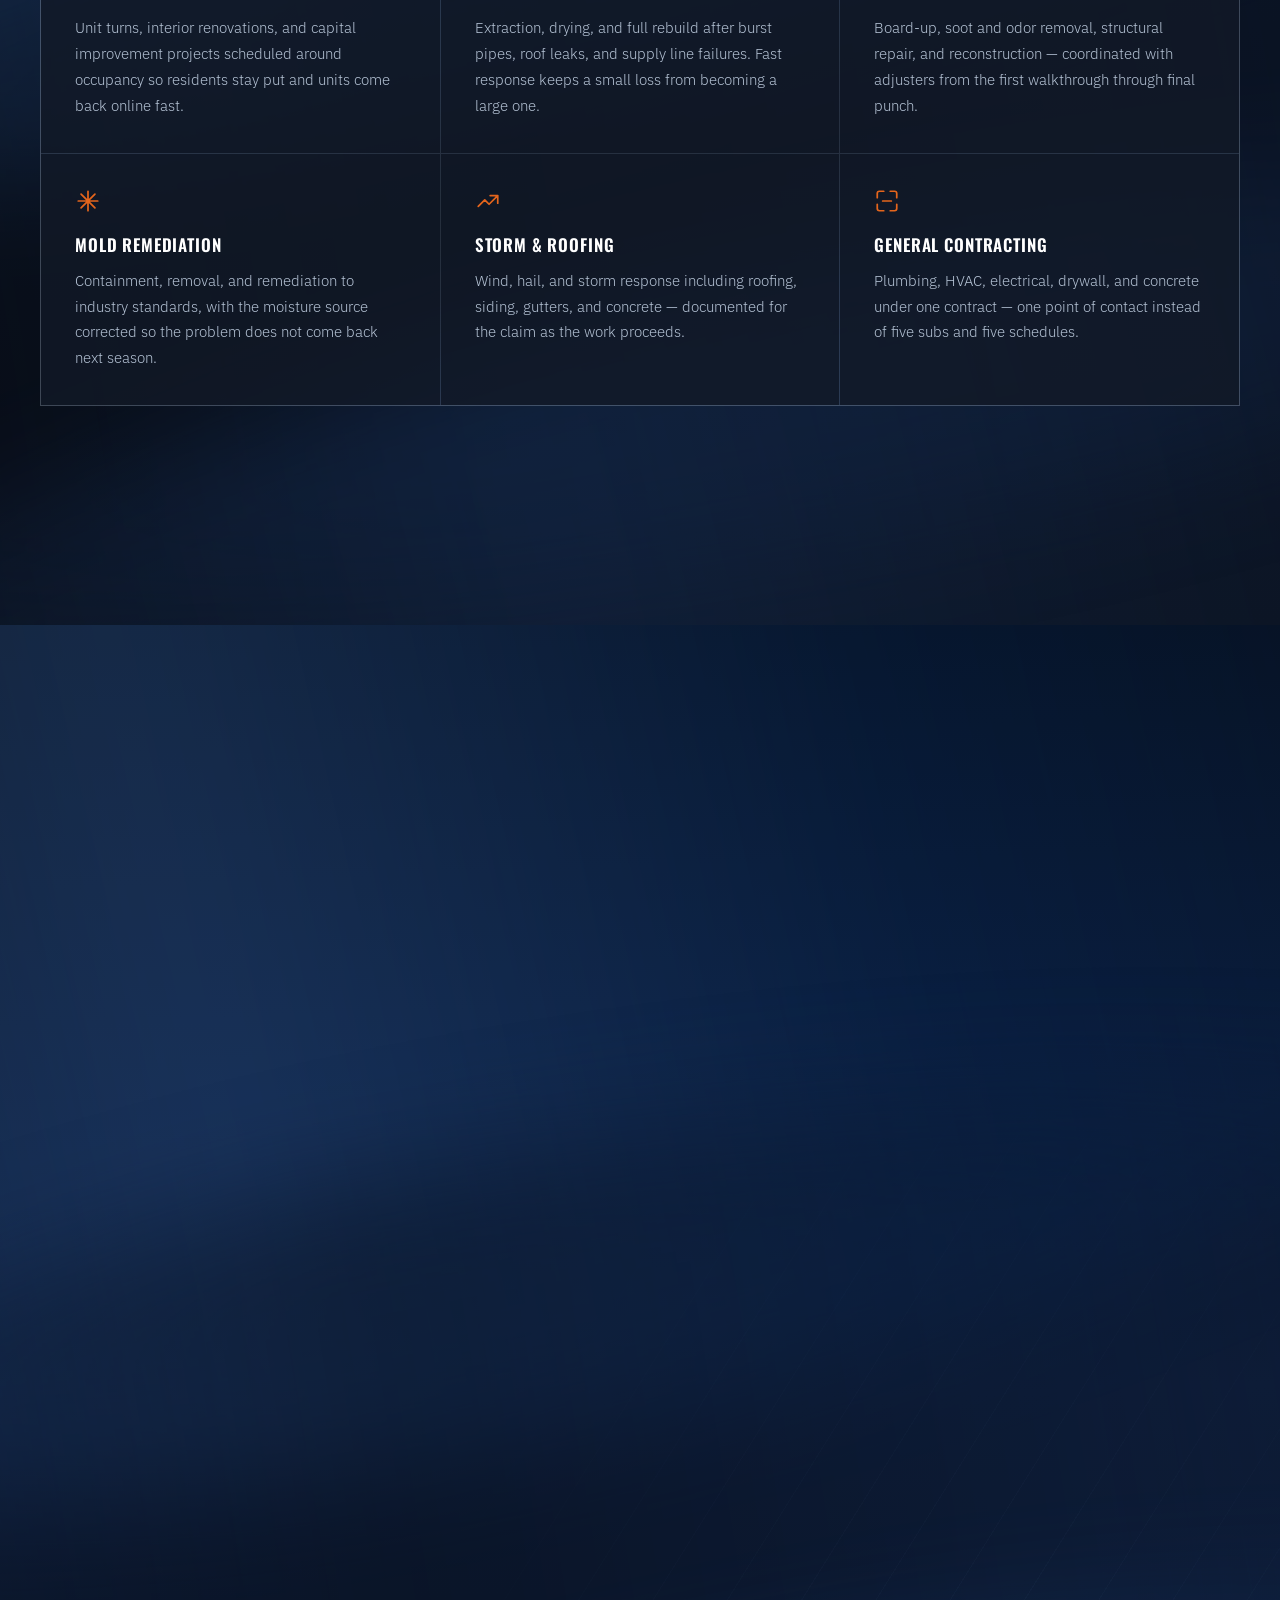
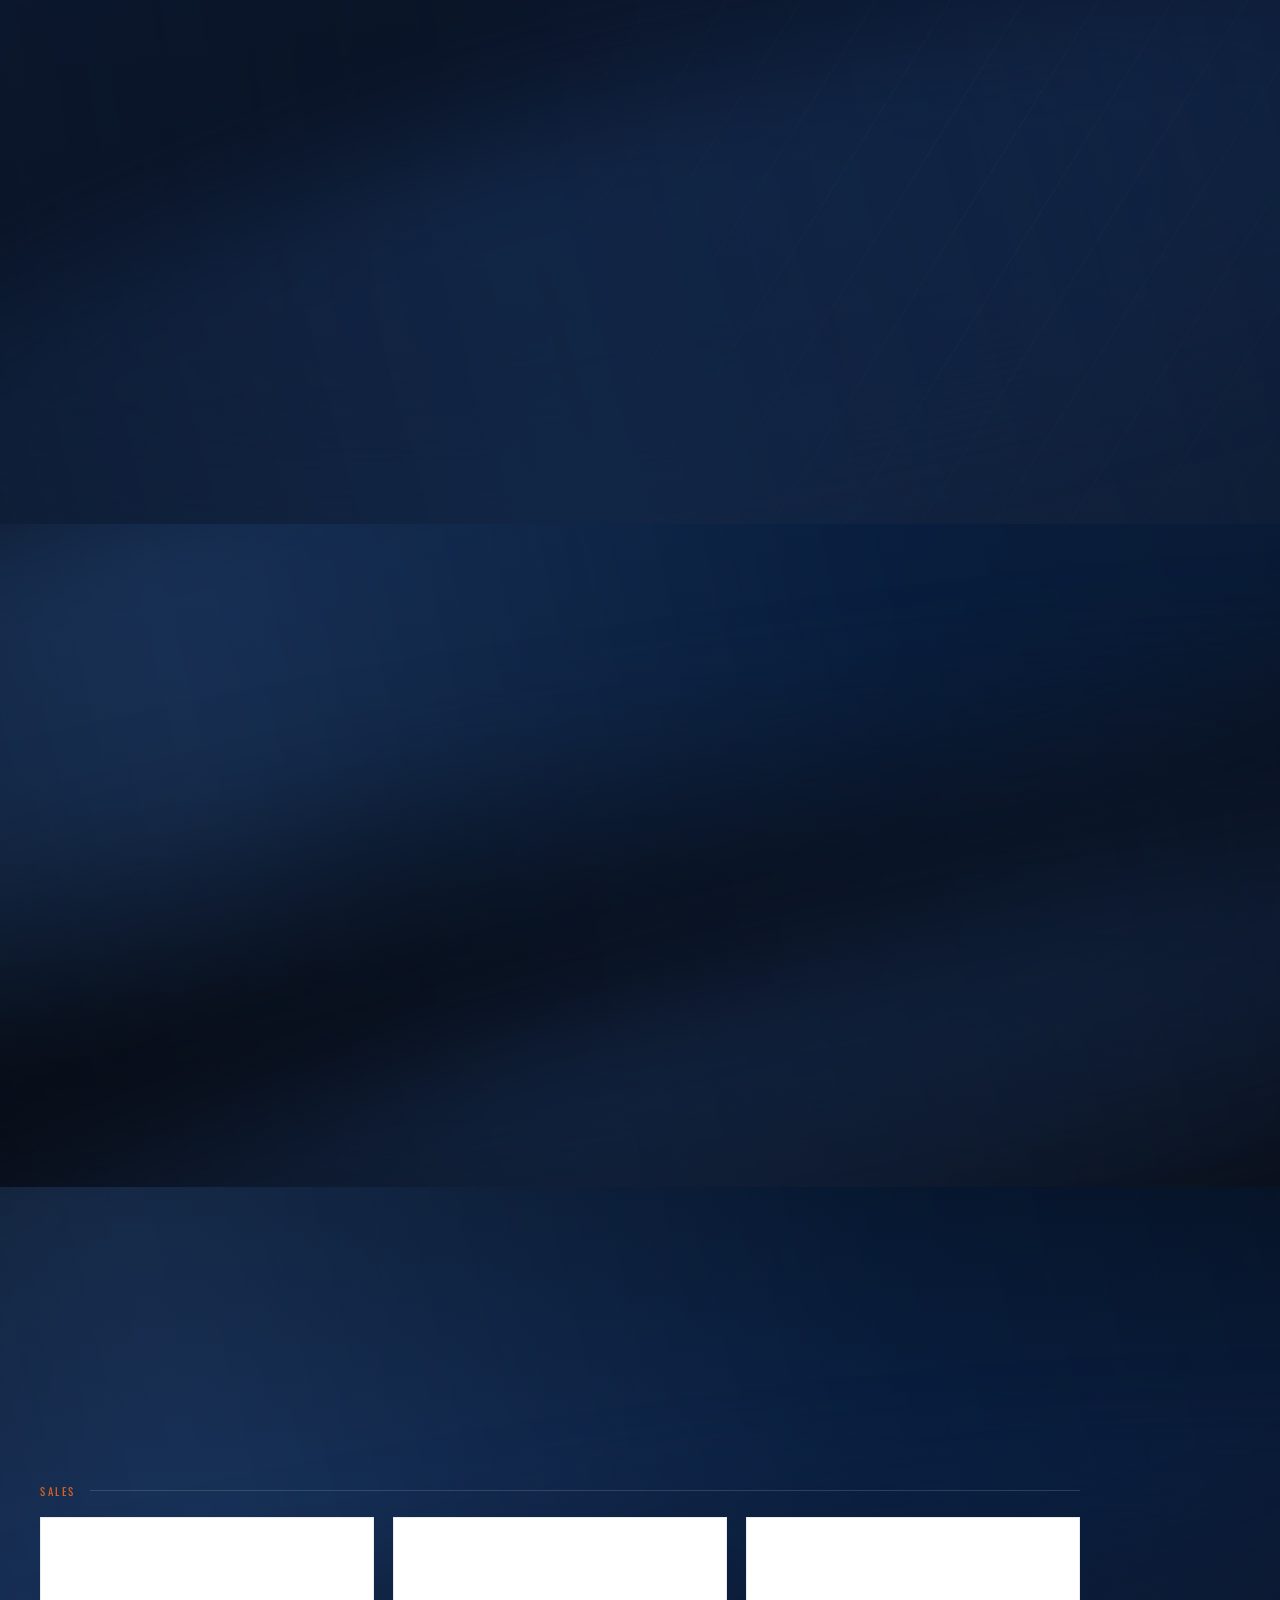
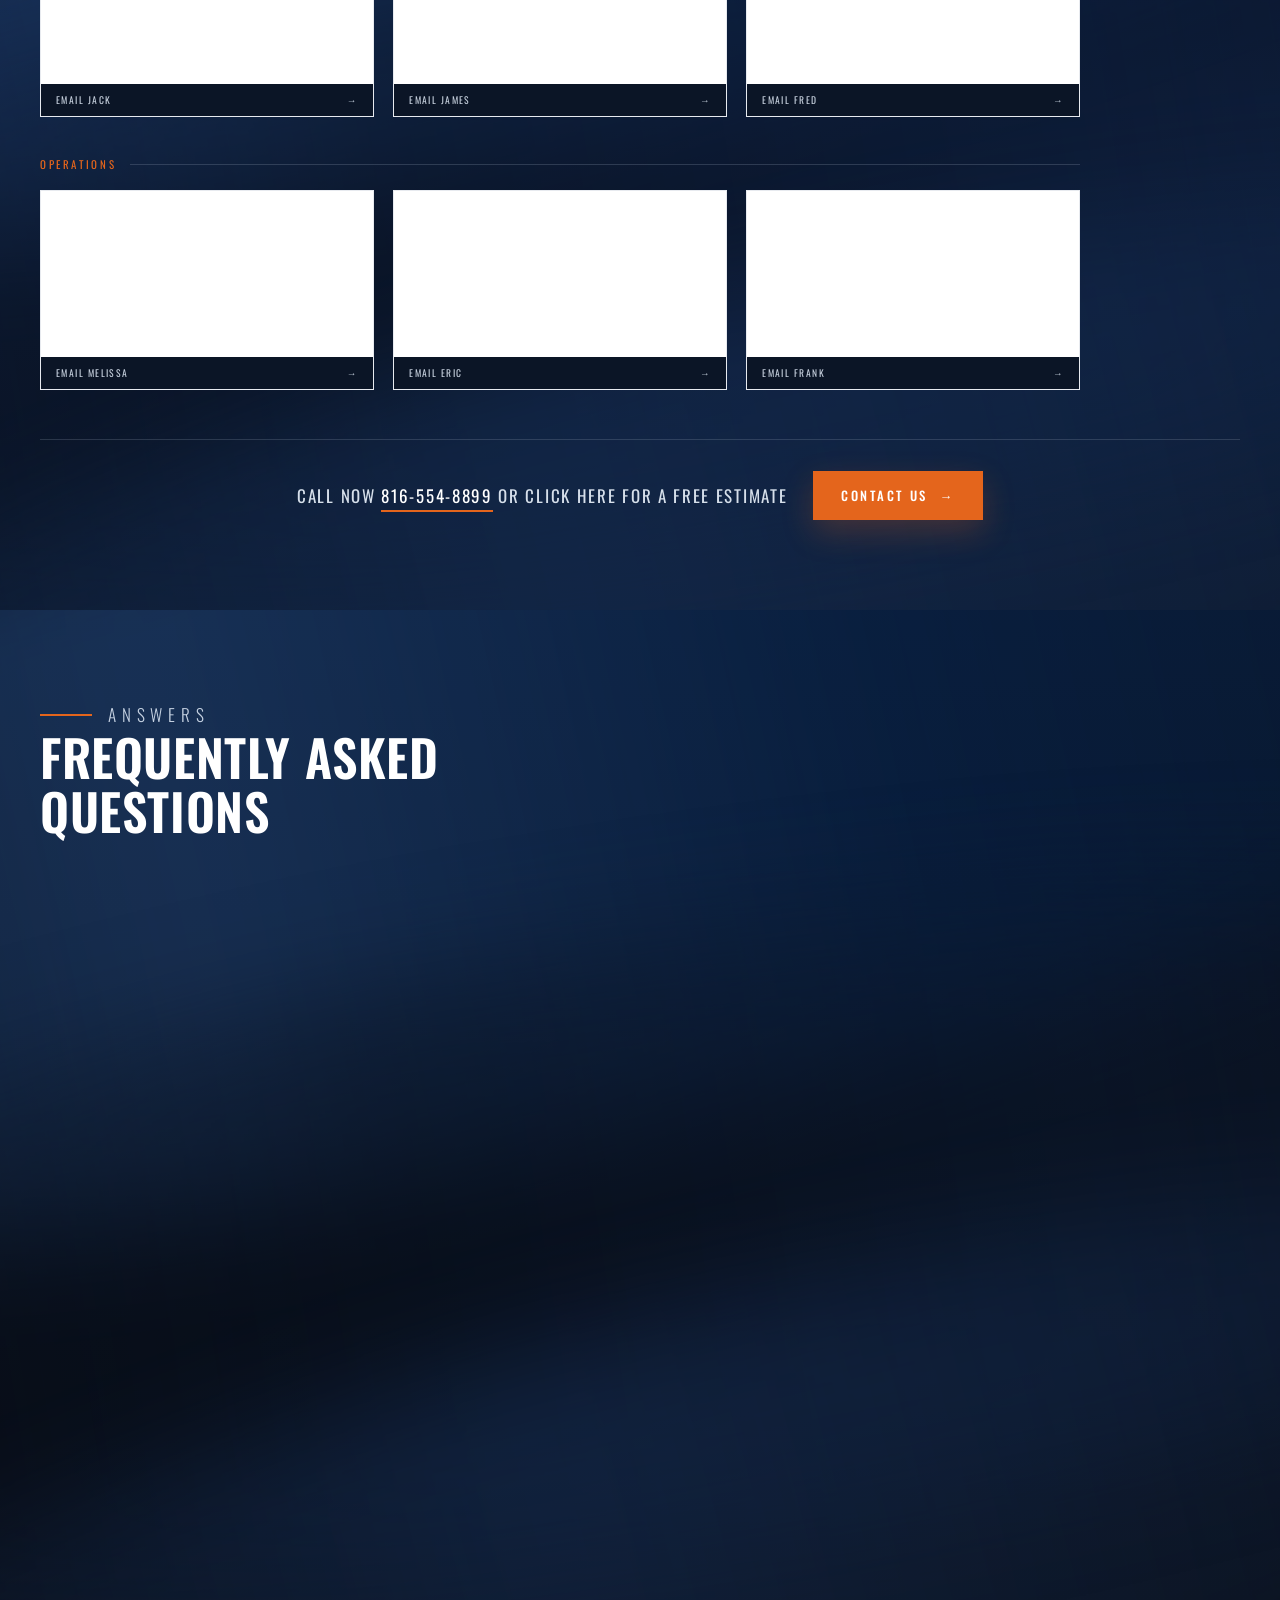
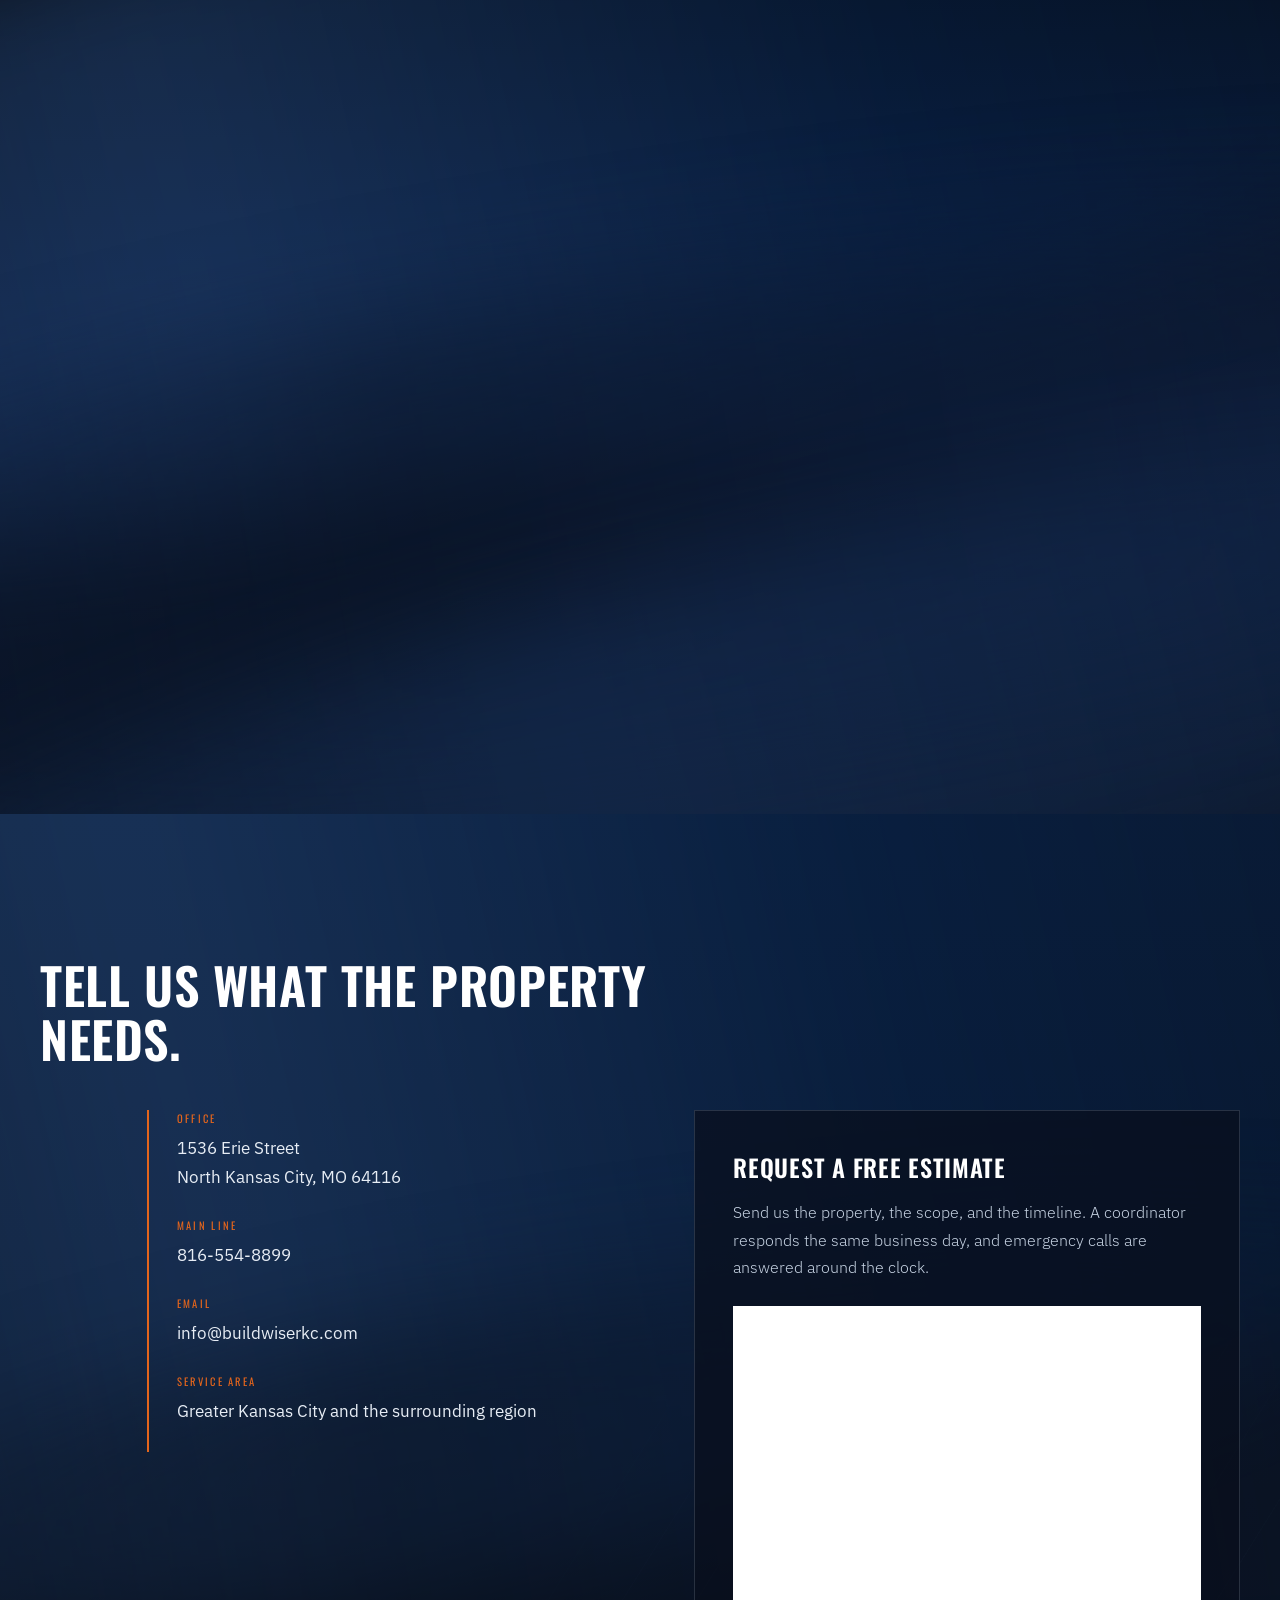
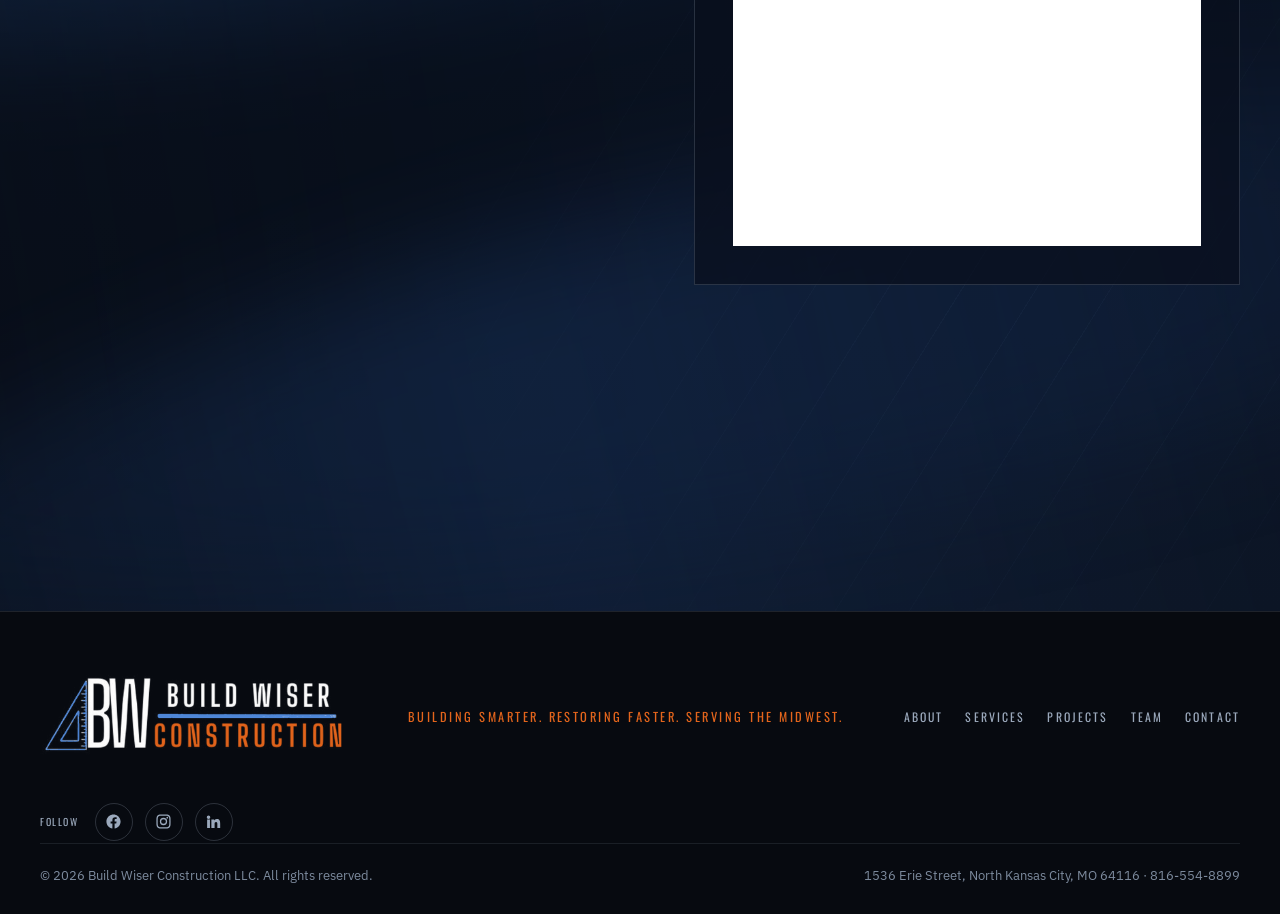
==== commit 2d61d289: "Tighten gap between hero logo and tagline" ====
--- a/index.html
+++ b/index.html
@@ -330,7 +330,7 @@
 .bwlogo{display:block;background-image:url("logo-full.png");
   background-repeat:no-repeat;background-size:contain;background-position:left center;
   aspect-ratio:900 / 296}
-.herologo{width:clamp(280px,46vw,620px);margin-bottom:clamp(16px,2.6vh,28px)}
+.herologo{width:clamp(280px,46vw,620px);margin-bottom:clamp(2px,0.6vh,7px)}
 .flogo .bwlogo{width:clamp(210px,24vw,310px)}
 
 /* trust row: BBB seal + QR */
@@ -372,7 +372,7 @@
 .faqgrid{display:grid;grid-template-columns:repeat(2,1fr);gap:clamp(20px,3vw,44px);margin-top:clamp(26px,4vh,50px)}.faqitem h3{font-family:"Oswald",sans-serif;font-weight:600;font-size:clamp(1rem,1.5vw,1.16rem);color:#fff;margin:0 0 9px;letter-spacing:.005em;line-height:1.3}.faqitem p{margin:0;color:var(--mute);line-height:1.62;font-size:clamp(.9rem,1vw,.98rem)}@media(max-width:760px){.faqgrid{grid-template-columns:1fr;gap:26px}}.locgrid{display:grid;grid-template-columns:1fr 1fr;gap:clamp(26px,4vw,58px);align-items:center;margin-top:clamp(26px,4vh,50px)}.locmeta{list-style:none;margin:0 0 24px;padding:0;display:flex;flex-direction:column;gap:15px}.locmeta li{display:flex;flex-direction:column;gap:3px}.locmeta span{font-family:"Oswald",sans-serif;text-transform:uppercase;letter-spacing:.16em;font-size:.62rem;color:var(--gold)}.locmeta strong{font-weight:400;color:#E7ECF3;font-size:clamp(.92rem,1.1vw,1.02rem);line-height:1.5}.locmeta a{color:inherit;text-decoration:none}.locbtns{display:flex;flex-wrap:wrap;gap:14px}.locmap{position:relative;min-height:320px;border-radius:9px;overflow:hidden;box-shadow:0 16px 44px rgba(0,0,0,.42)}.locmap iframe{position:absolute;inset:0;width:100%;height:100%;border:0;filter:grayscale(.15) contrast(1.04)}@media(max-width:820px){.locgrid{grid-template-columns:1fr}.locmap{min-height:260px}}
 .fsocial{display:flex;gap:12px;align-items:center;padding:4px 0 2px;flex-wrap:wrap}.fsocial .slabel{font-family:"Oswald",sans-serif;text-transform:uppercase;letter-spacing:.16em;font-size:.62rem;color:var(--mute);margin-right:4px}.fsocial .sicon{width:38px;height:38px;display:inline-flex;align-items:center;justify-content:center;border:1px solid rgba(155,169,188,.25);border-radius:50%;color:var(--mute);transition:background .2s,color .2s,border-color .2s,transform .18s}.fsocial .sicon svg{width:17px;height:17px;fill:currentColor;display:block}.fsocial .sicon:hover{background:var(--gold);border-color:var(--gold);color:#fff;transform:translateY(-2px)}
 .capgrid{display:grid;grid-template-columns:repeat(4,1fr);gap:clamp(16px,1.6vw,24px);margin-top:clamp(26px,4vh,50px)}.capcard{background:rgba(11,20,32,.55);border:1px solid rgba(155,169,188,.12);border-radius:8px;padding:clamp(20px,2vw,28px);transition:border-color .2s,transform .18s}.capcard:hover{border-color:rgba(228,101,28,.45);transform:translateY(-3px)}.capicon{display:inline-flex;color:var(--gold)}.capicon svg{width:30px;height:30px}.capcard h3{font-family:"Oswald",sans-serif;font-weight:600;text-transform:uppercase;letter-spacing:.05em;color:#fff;font-size:1.02rem;margin:16px 0 14px;padding-bottom:14px;border-bottom:1px solid rgba(155,169,188,.16)}.capcard ul{list-style:none;margin:0;padding:0}.capcard li{position:relative;padding-left:22px;margin:0 0 11px;color:#C3CDDA;font-size:clamp(.88rem,1vw,.95rem);line-height:1.4}.capcard li:last-child{margin-bottom:0}.capcard li::before{content:"";position:absolute;left:2px;top:.35em;width:6px;height:6px;border-right:2px solid var(--gold);border-bottom:2px solid var(--gold);transform:rotate(-45deg)}.capwide{display:flex;gap:20px;align-items:flex-start;background:rgba(11,20,32,.55);border:1px solid rgba(155,169,188,.12);border-radius:8px;padding:clamp(20px,2.2vw,30px);margin-top:clamp(16px,1.6vw,24px)}.capwide .capicon svg{width:34px;height:34px}.capwide h3{font-family:"Oswald",sans-serif;font-weight:600;text-transform:uppercase;letter-spacing:.05em;color:#fff;font-size:1.05rem;margin:0 0 8px}.capwide p{margin:0;color:var(--mute);line-height:1.6;font-size:clamp(.9rem,1vw,.98rem)}@media(max-width:960px){.capgrid{grid-template-columns:repeat(2,1fr)}}@media(max-width:560px){.capgrid{grid-template-columns:1fr}.capwide{flex-direction:column;gap:12px}}
-.herotag{font-family:"Oswald",sans-serif;text-transform:uppercase;letter-spacing:.2em;font-size:clamp(.62rem,.95vw,.74rem);color:var(--gold);font-weight:500;margin:6px 0 4px}
+.herotag{font-family:"Oswald",sans-serif;text-transform:uppercase;letter-spacing:.2em;font-size:clamp(.62rem,.95vw,.74rem);color:var(--gold);font-weight:500;margin:0 0 6px}
 </style>
 </head>
 <body>
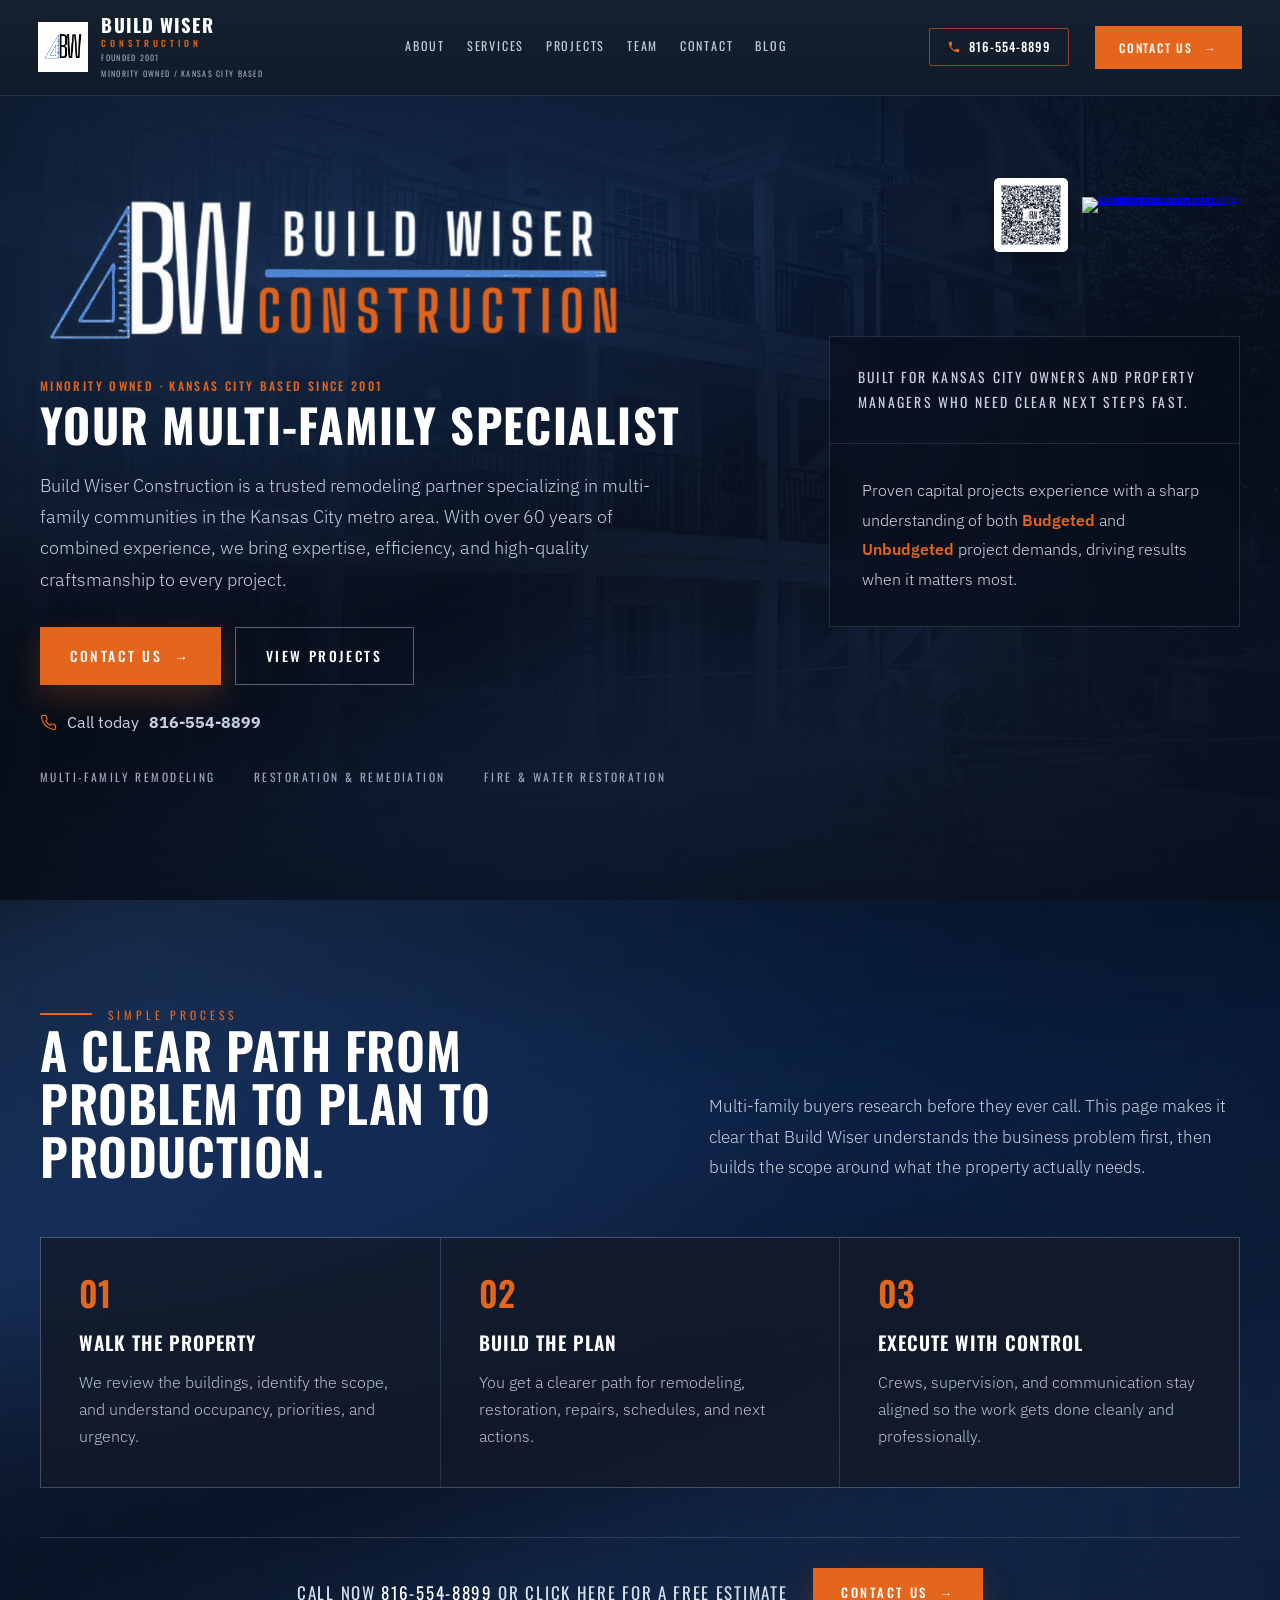
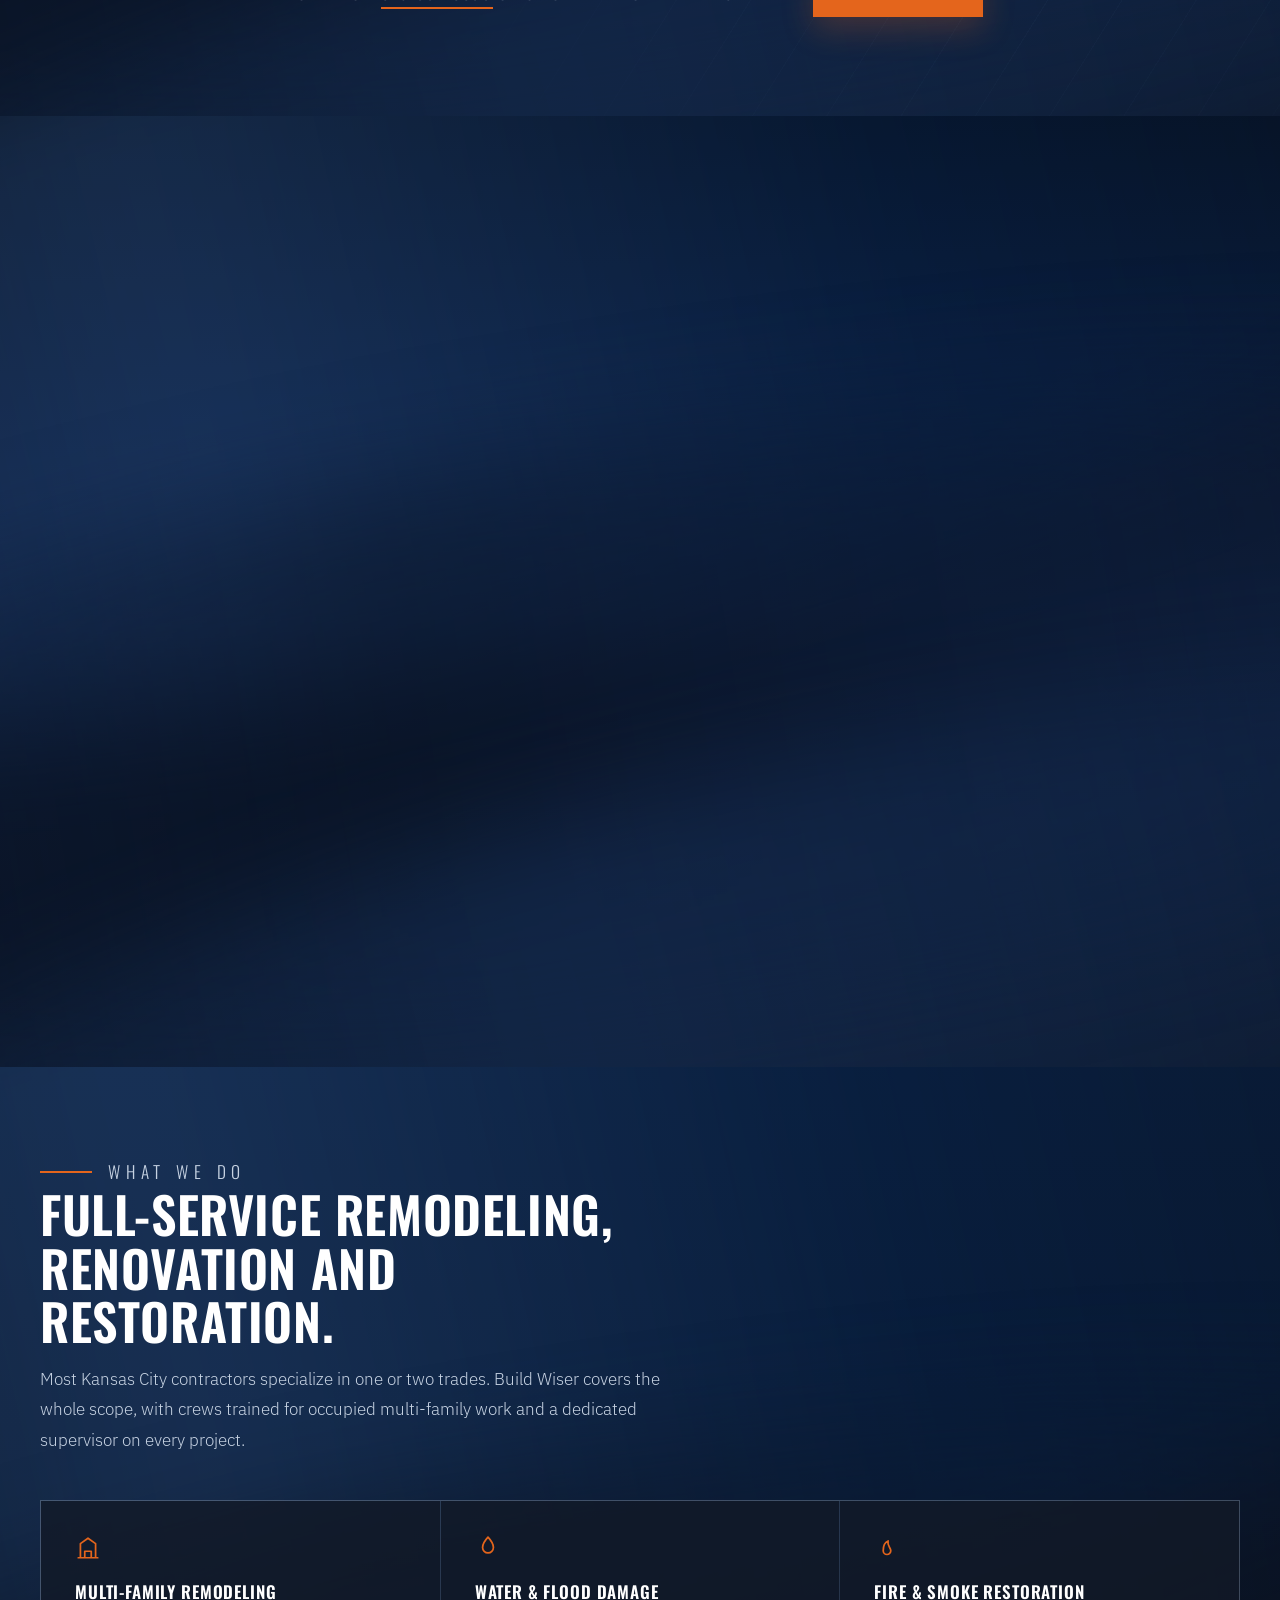
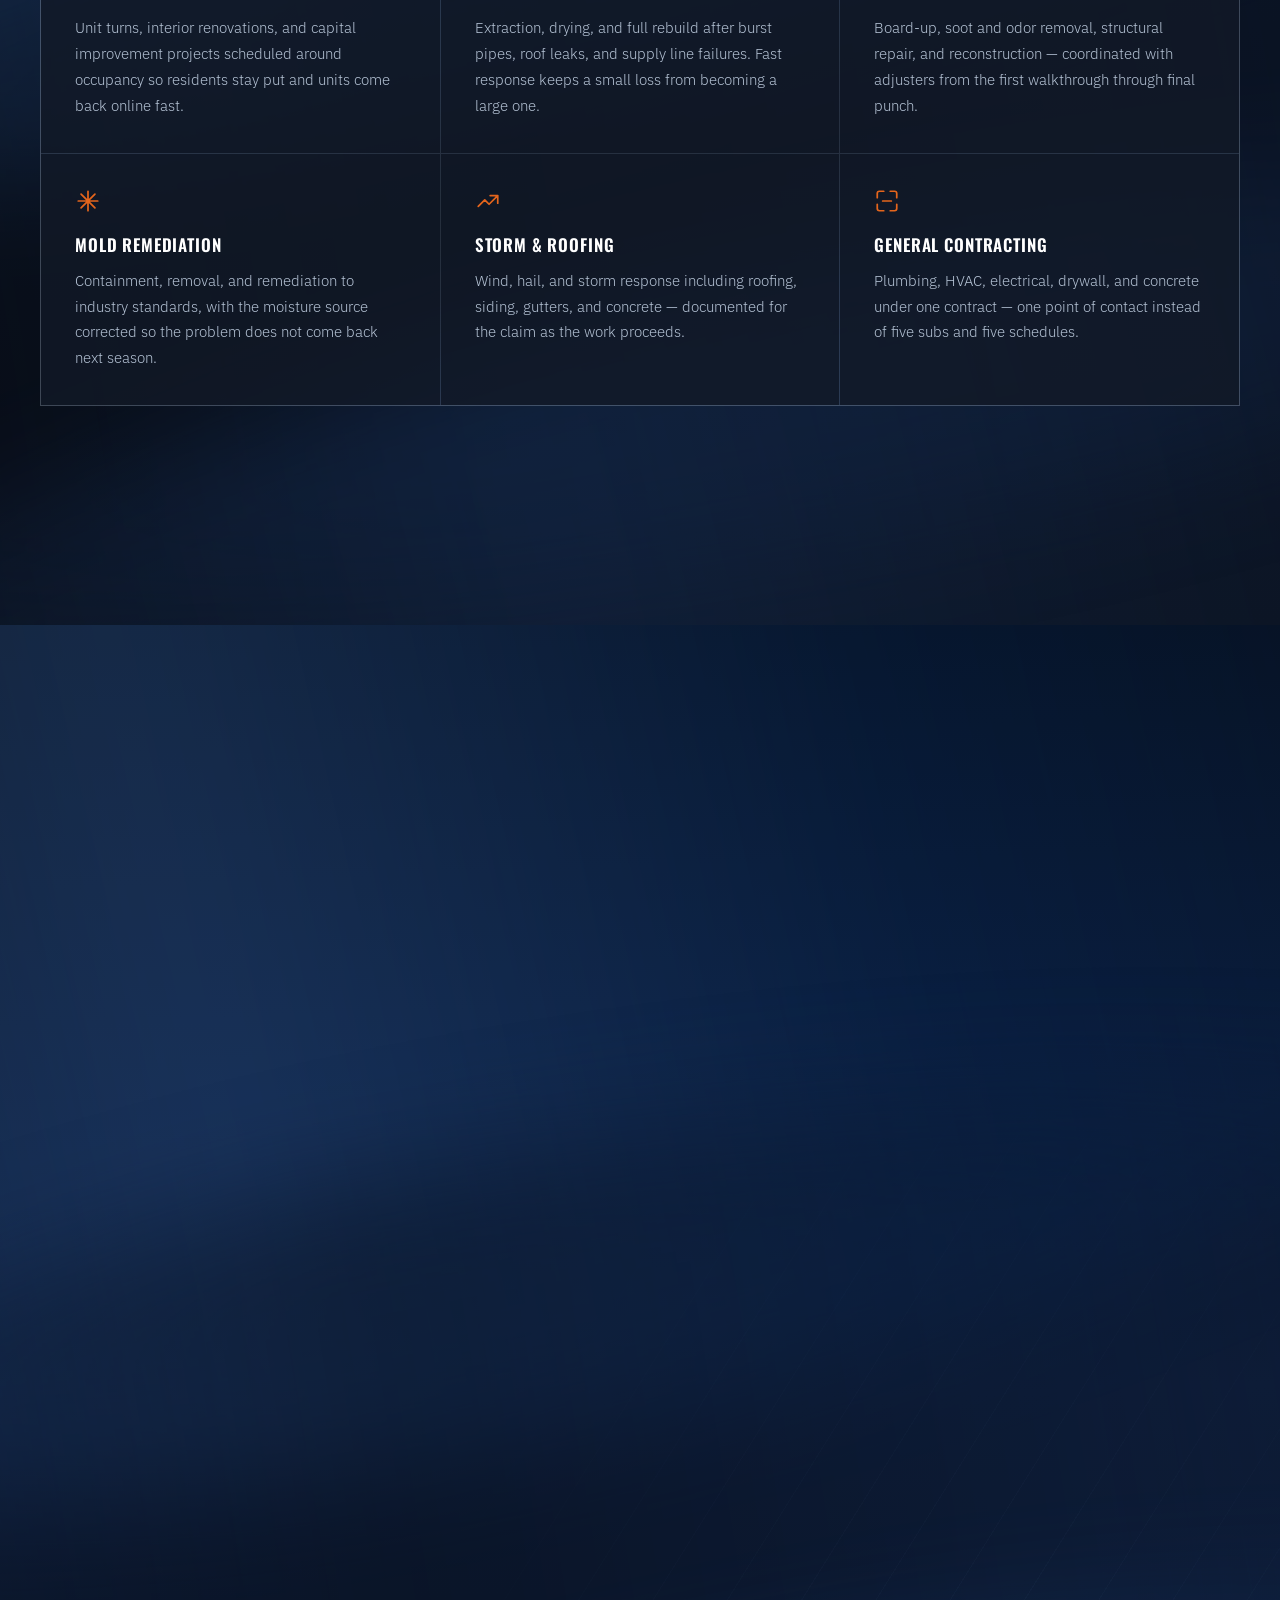
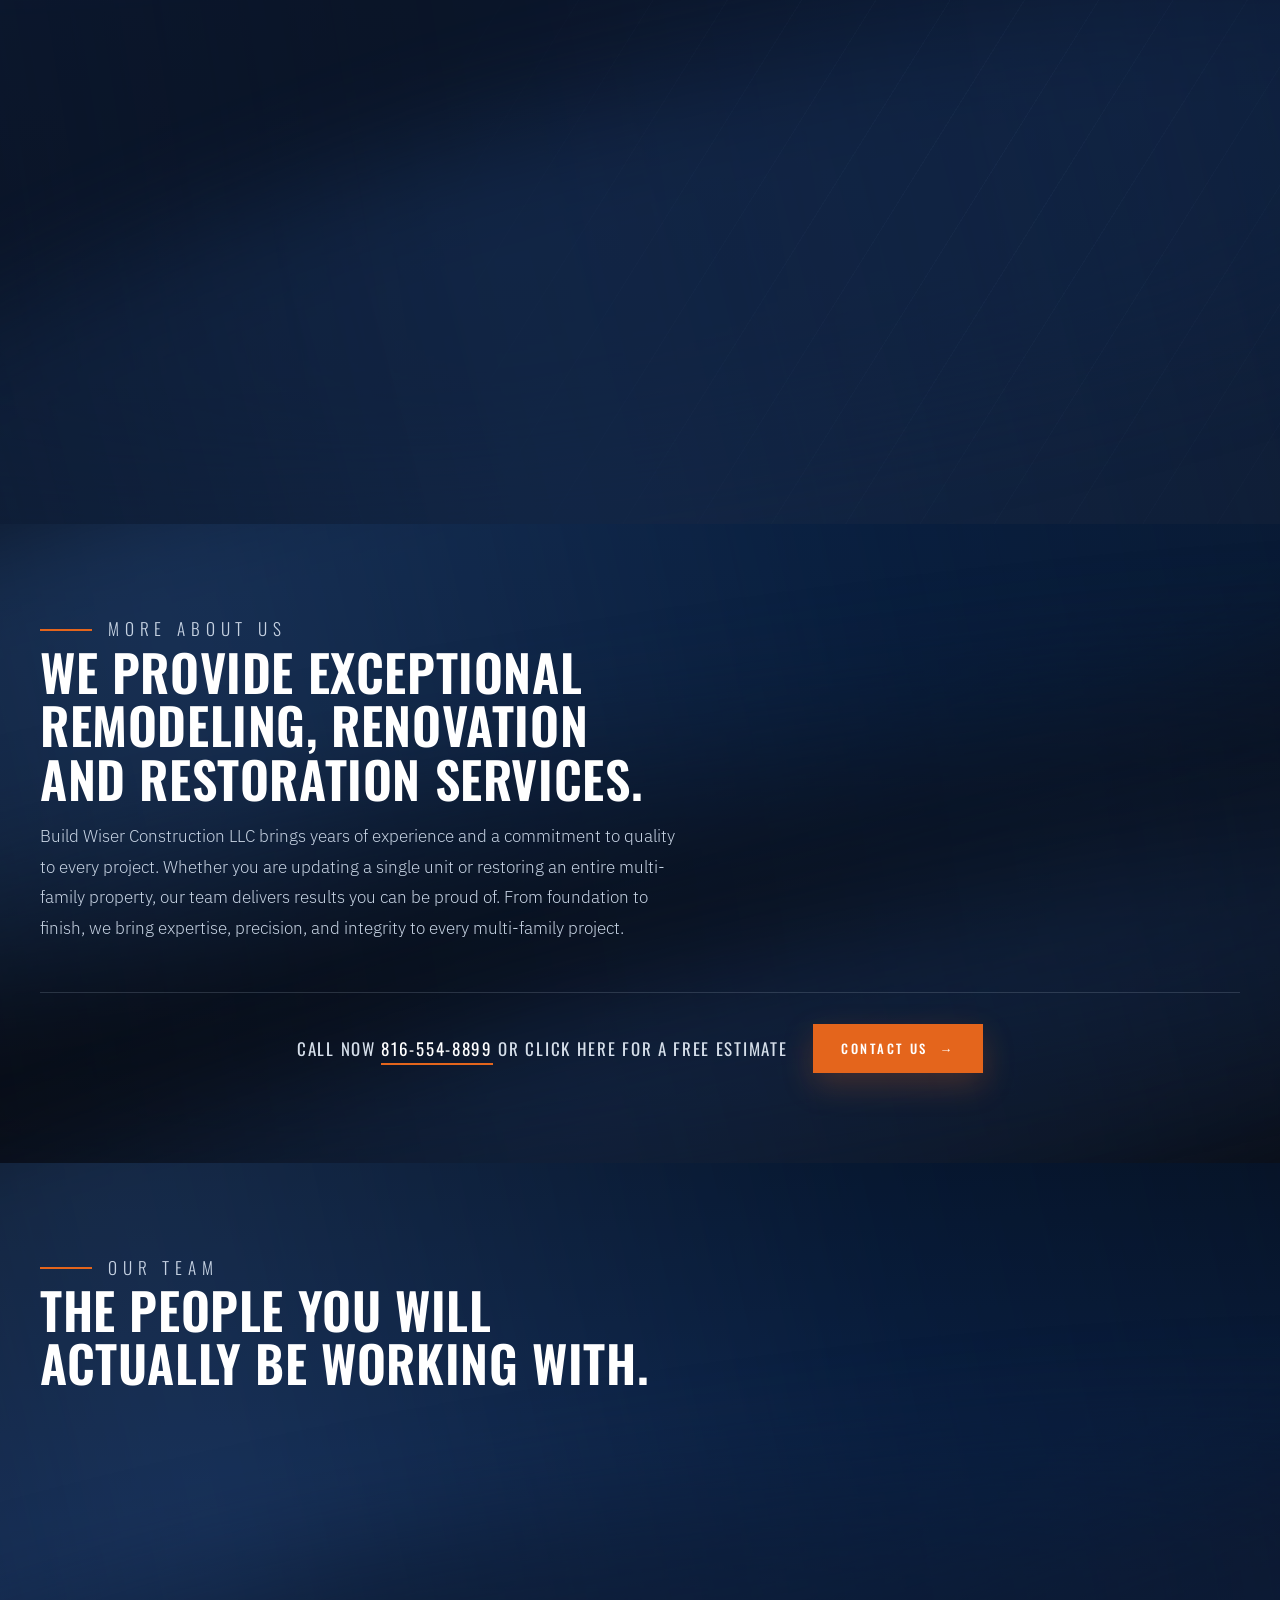
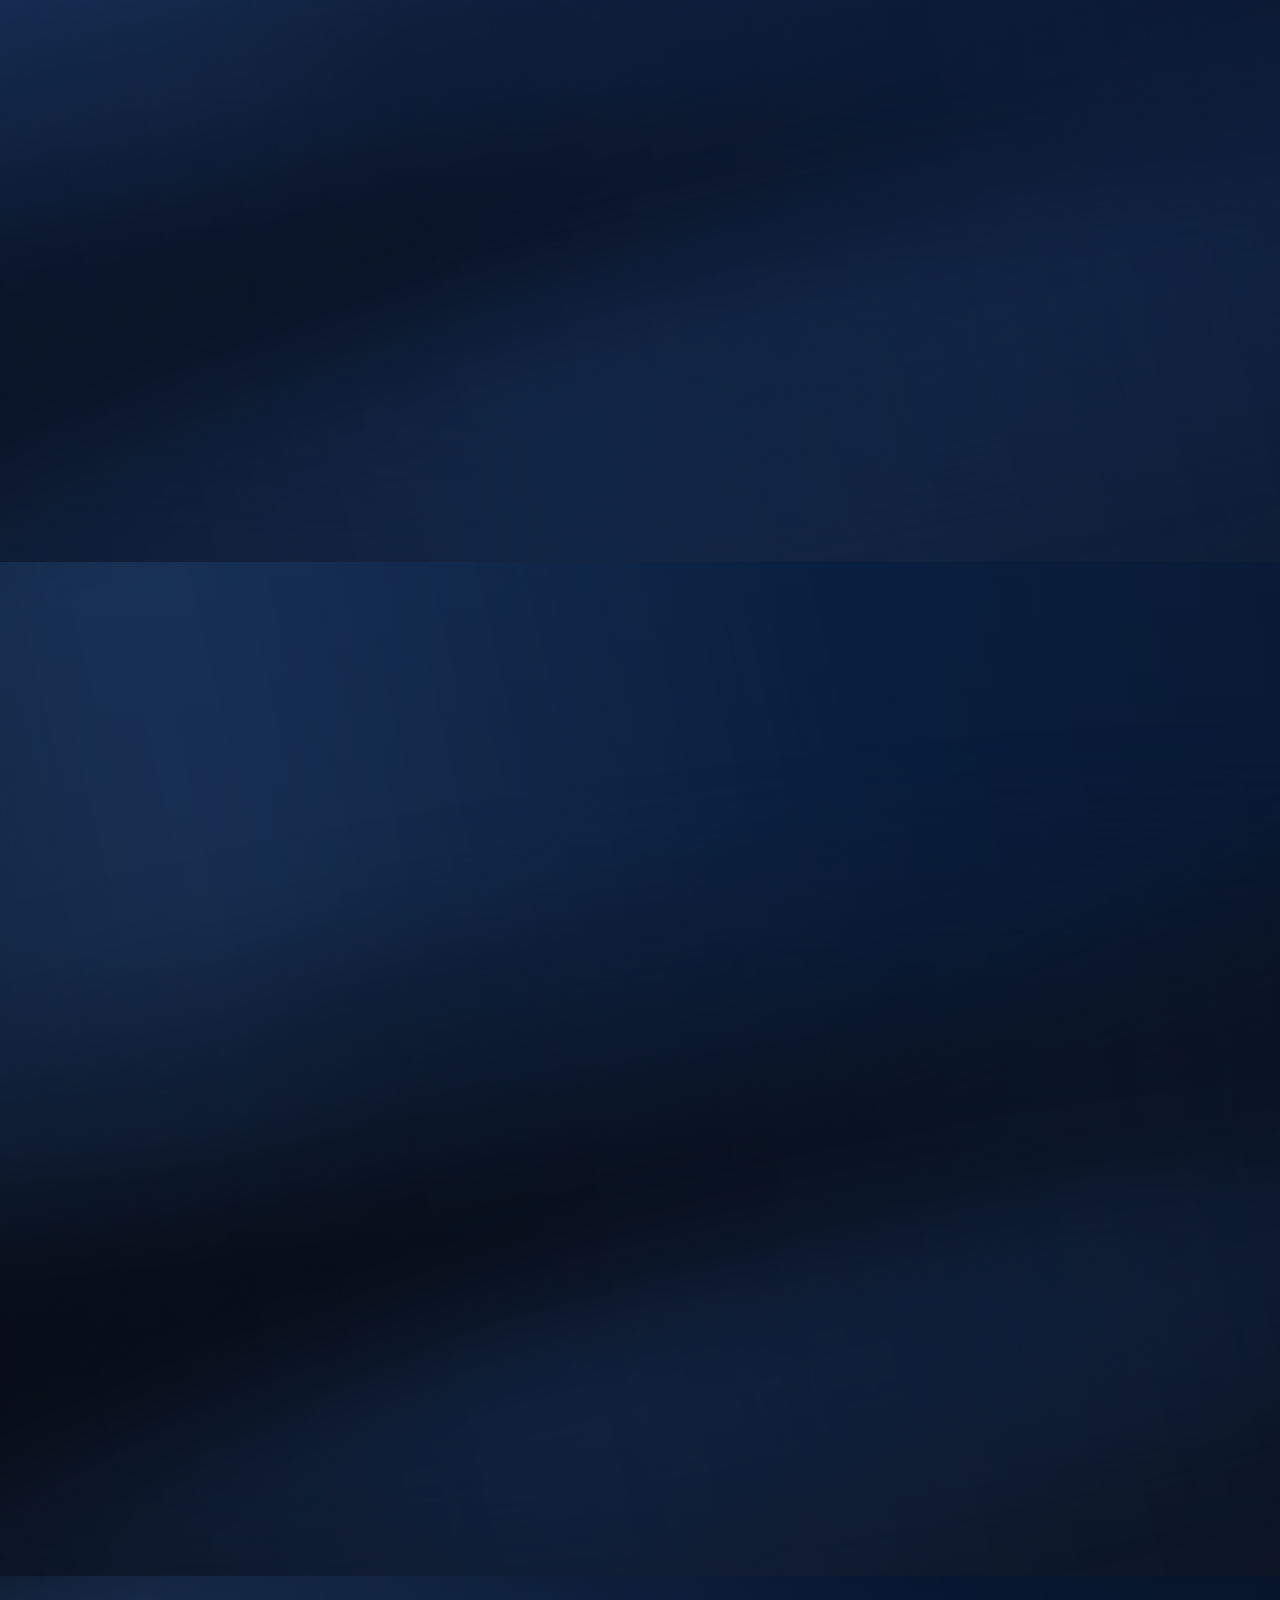
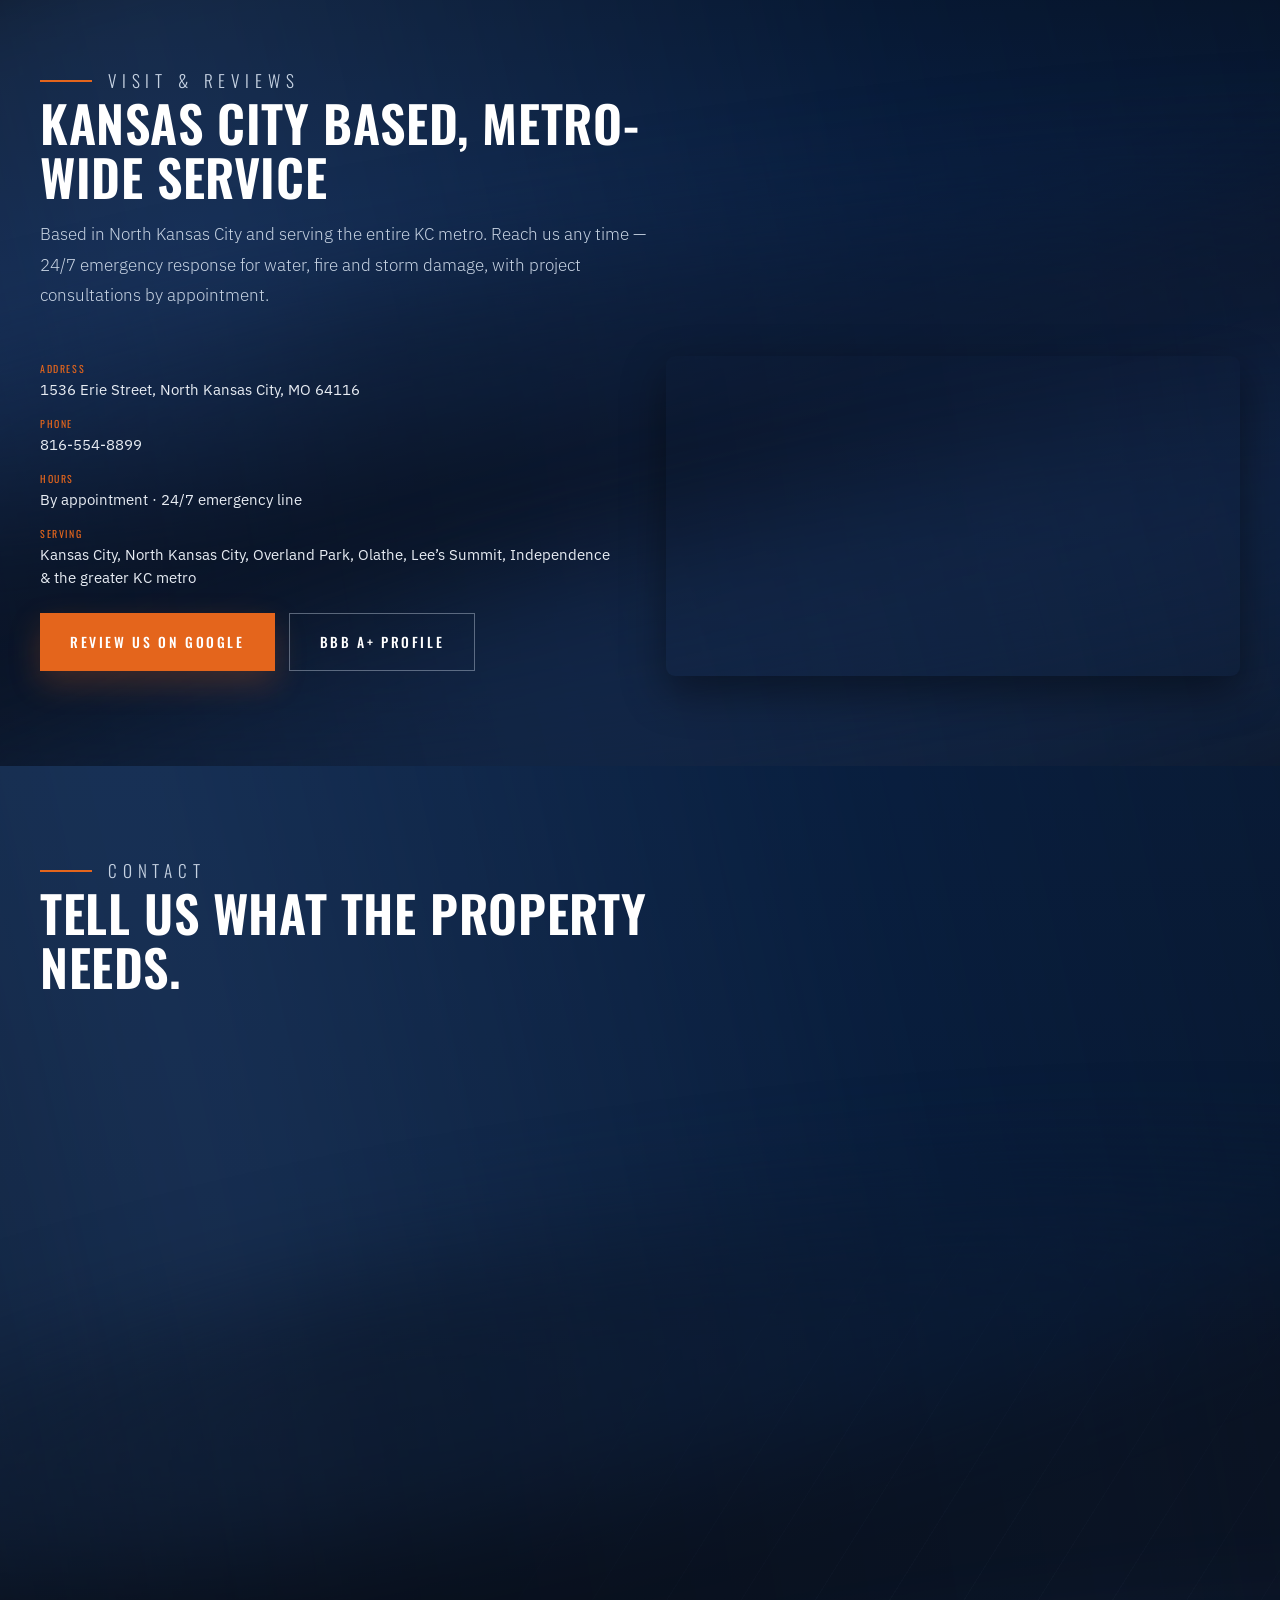
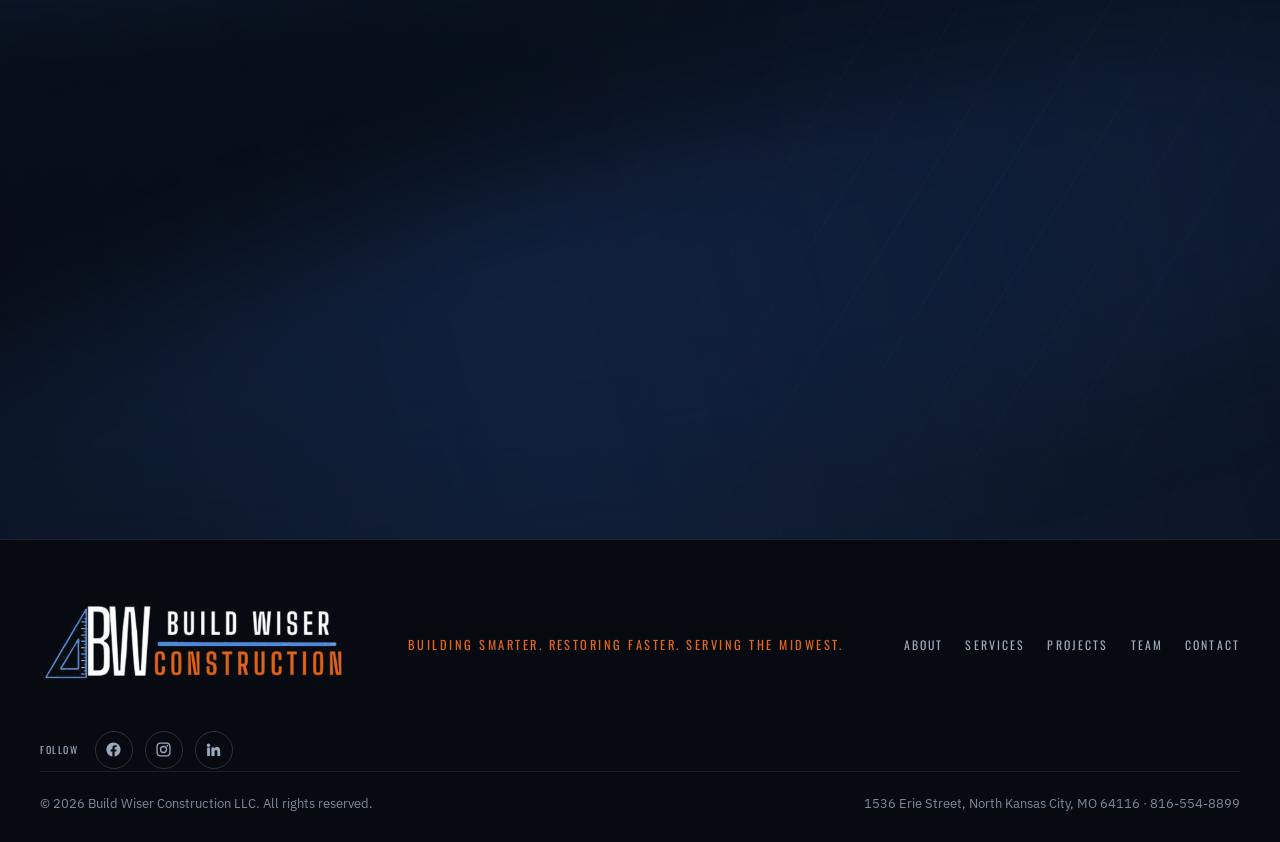
==== commit 0f9fa47b: "Update blog link in index.html" ====
--- a/index.html
+++ b/index.html
@@ -388,7 +388,7 @@
     <a href="#projects">Projects</a>
     <a href="#team">Team</a>
     <a href="#contact">Contact</a>
-  <a href="/buildwiserkc/blog/">Blog</a></div>
+  <a href="/blog/">Blog</a></div>
   <a class="navtel" href="tel:+18165548899" aria-label="Call Build Wiser Construction"><svg viewBox="0 0 24 24" aria-hidden="true"><path d="M6.6 10.8c1.4 2.8 3.8 5.2 6.6 6.6l2.2-2.2c.3-.3.7-.4 1-.2 1.1.4 2.3.6 3.6.6.6 0 1 .4 1 1V20c0 .6-.4 1-1 1C10.6 21 3 13.4 3 4c0-.6.4-1 1-1h3.4c.6 0 1 .4 1 1 0 1.2.2 2.4.6 3.6.1.4 0 .8-.2 1l-2.2 2.2z"/></svg><span>816-554-8899</span></a>
       <a class="navcta" href="#contact">Contact Us <span class="arrow">&rarr;</span></a>
   <button class="burger" id="burger" aria-expanded="false" aria-controls="sheet" aria-label="Menu">
@@ -402,7 +402,7 @@
   <a href="#team">Team</a>
   <a href="#contact">Contact</a>
   <a href="tel:8165548899">Call (816) 554-8899</a>
-  <a href="#faq">FAQ</a><a href="/buildwiserkc/blog/">Blog</a><a class="mcta" href="#contact">Contact Us &rarr;</a>
+  <a href="#faq">FAQ</a><a href="/blog/">Blog</a><a class="mcta" href="#contact">Contact Us &rarr;</a>
 </div>
 
 <section class="hero" id="top">
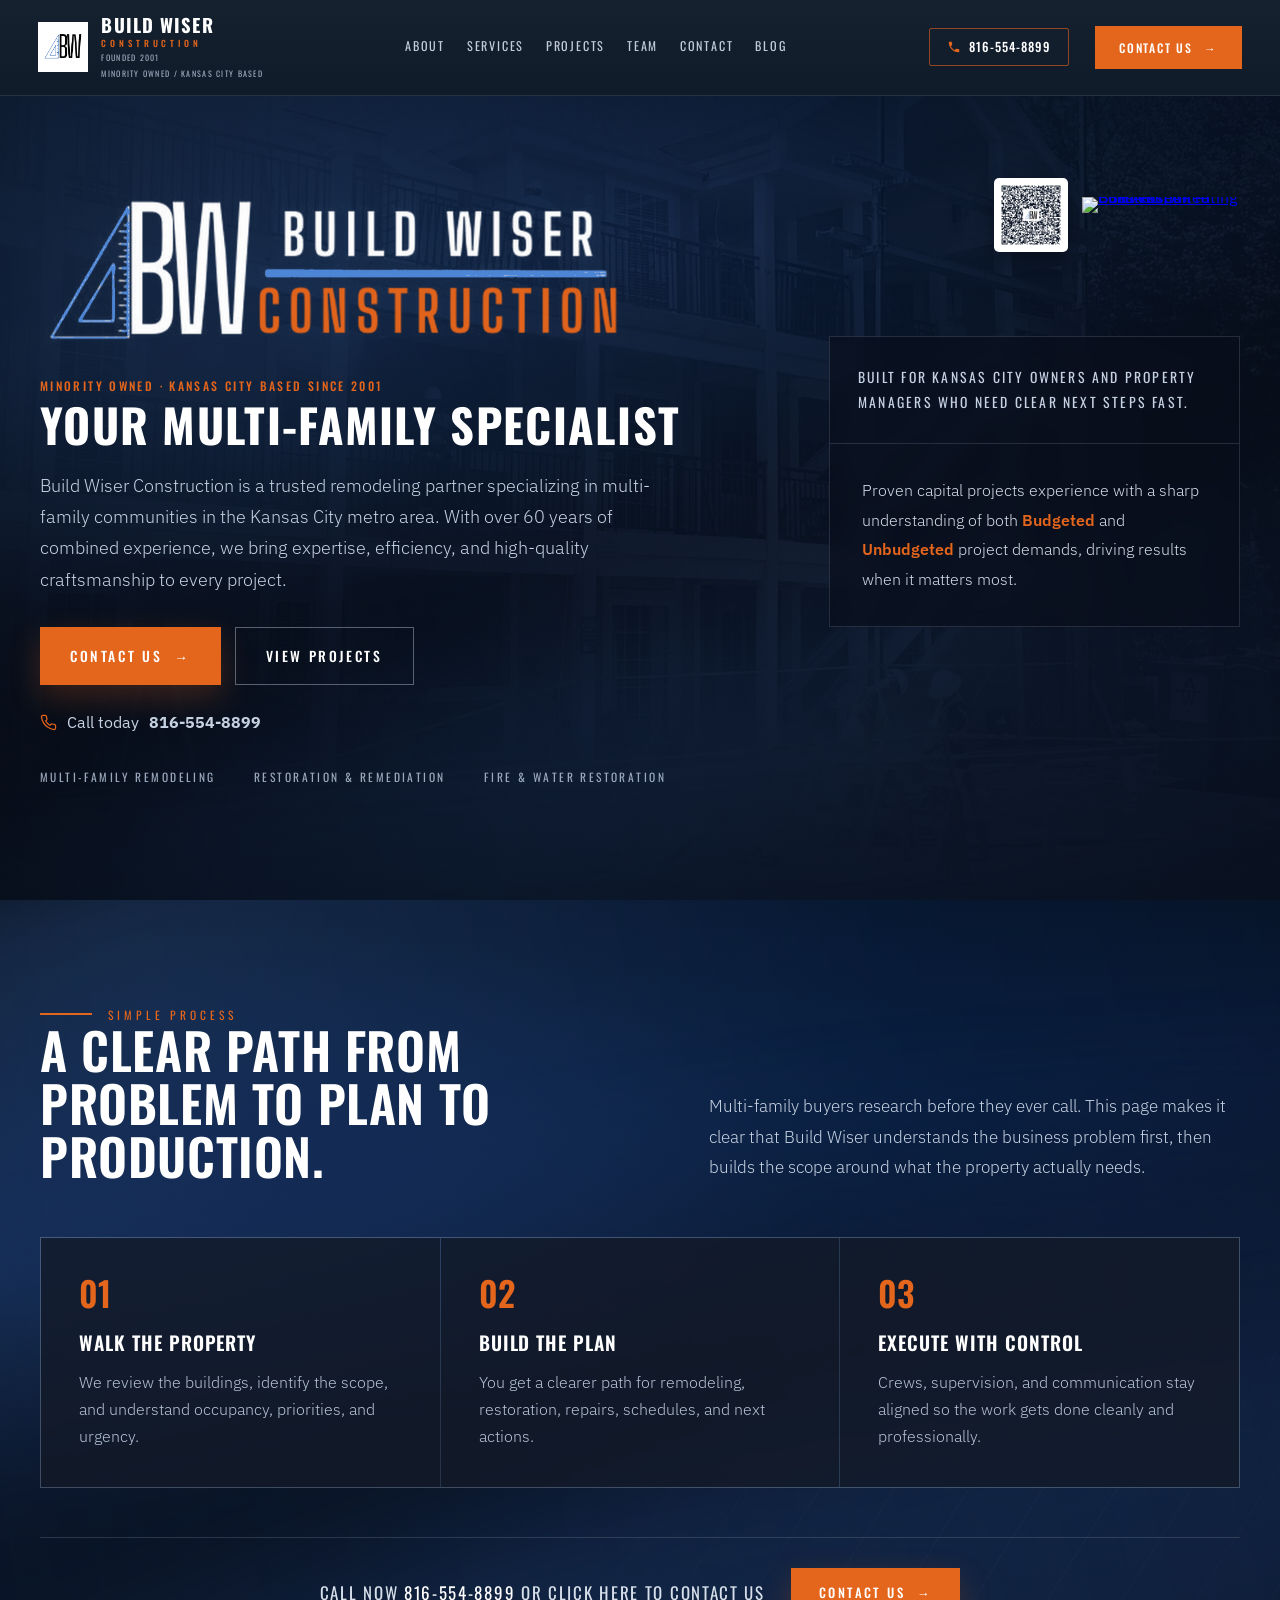
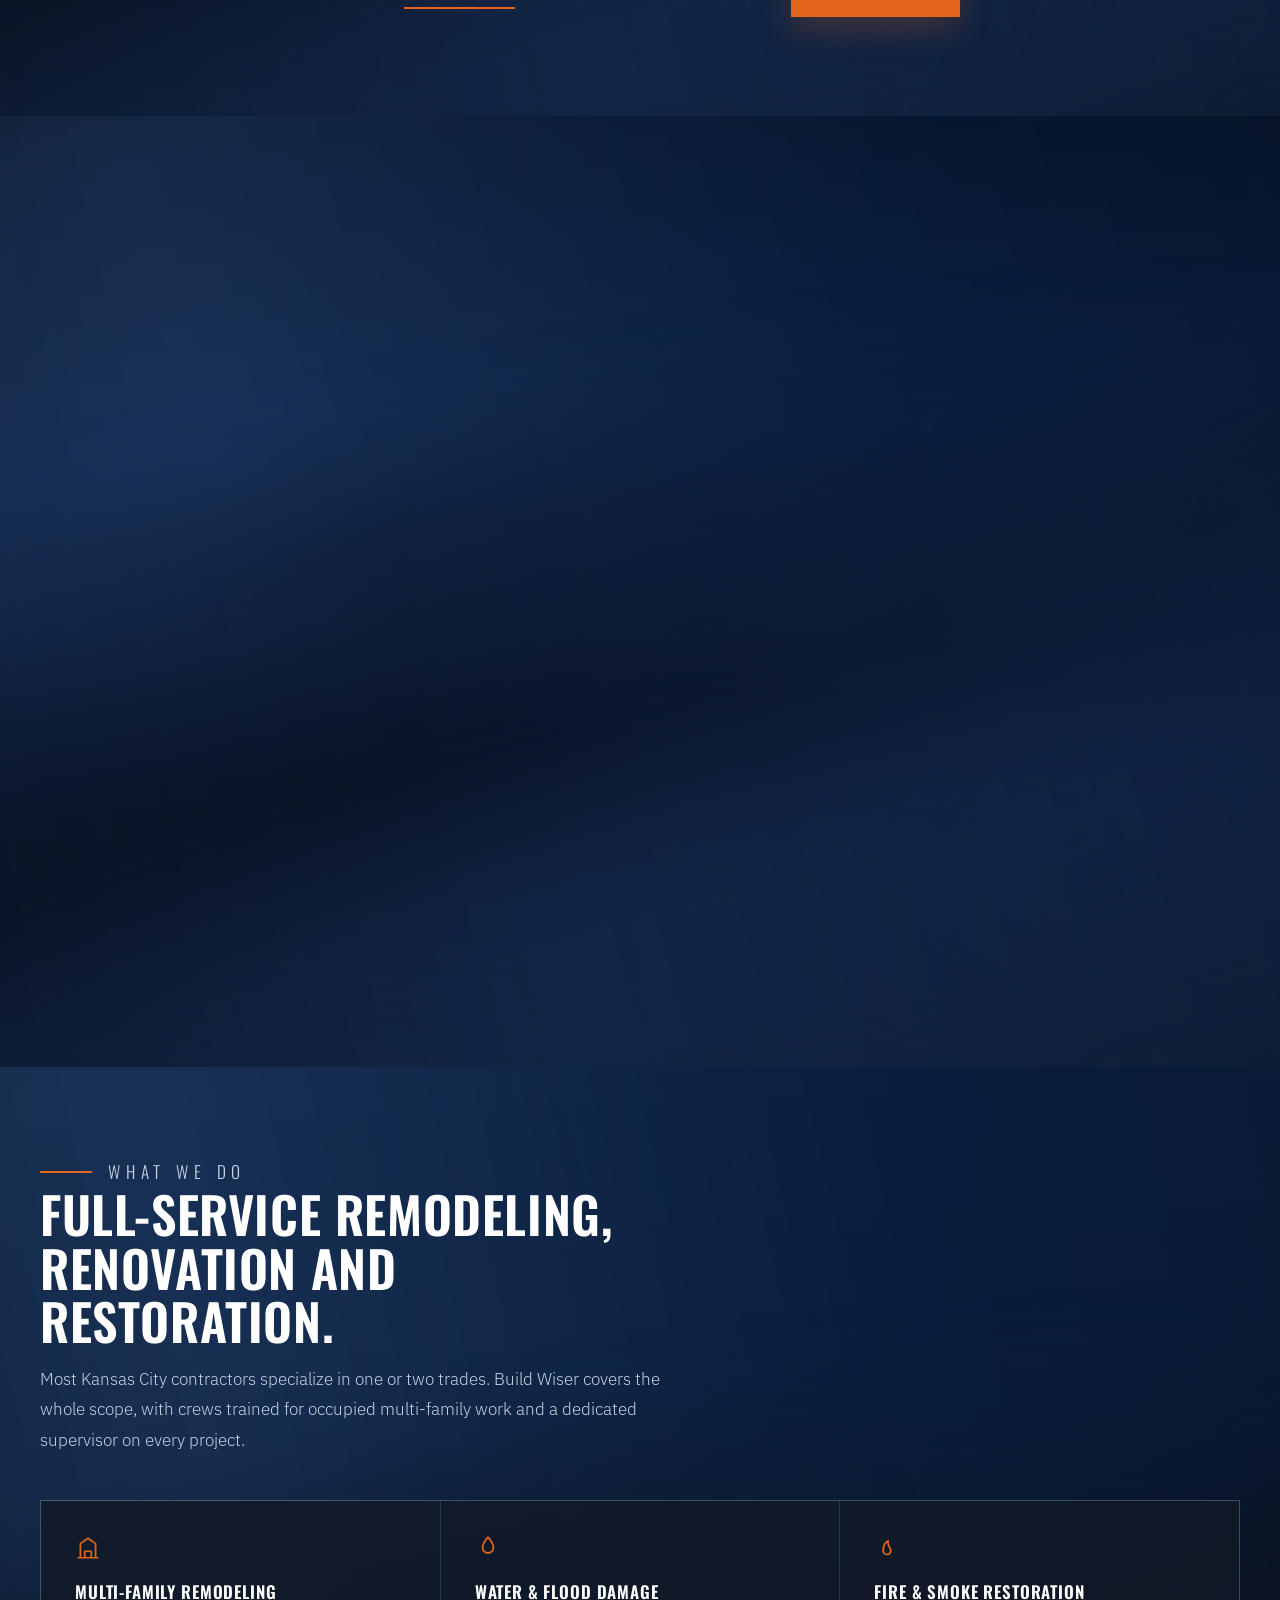
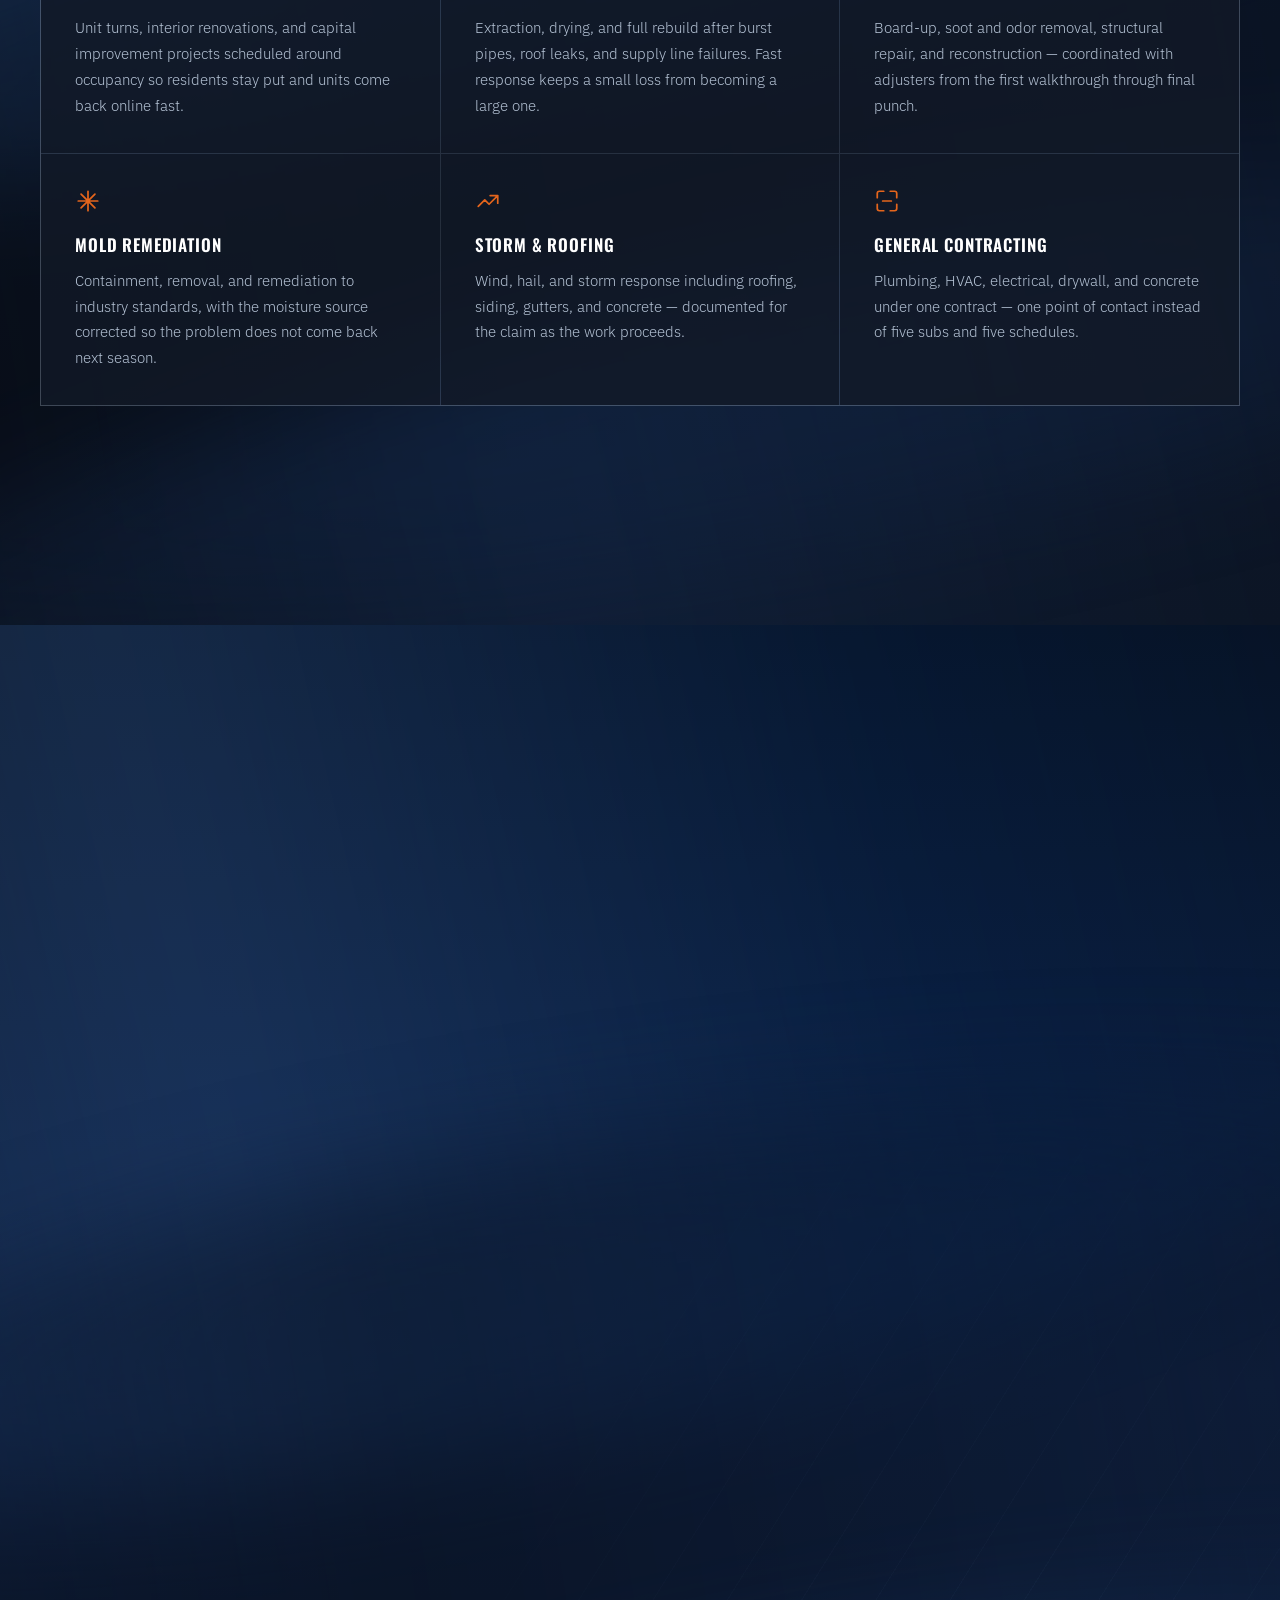
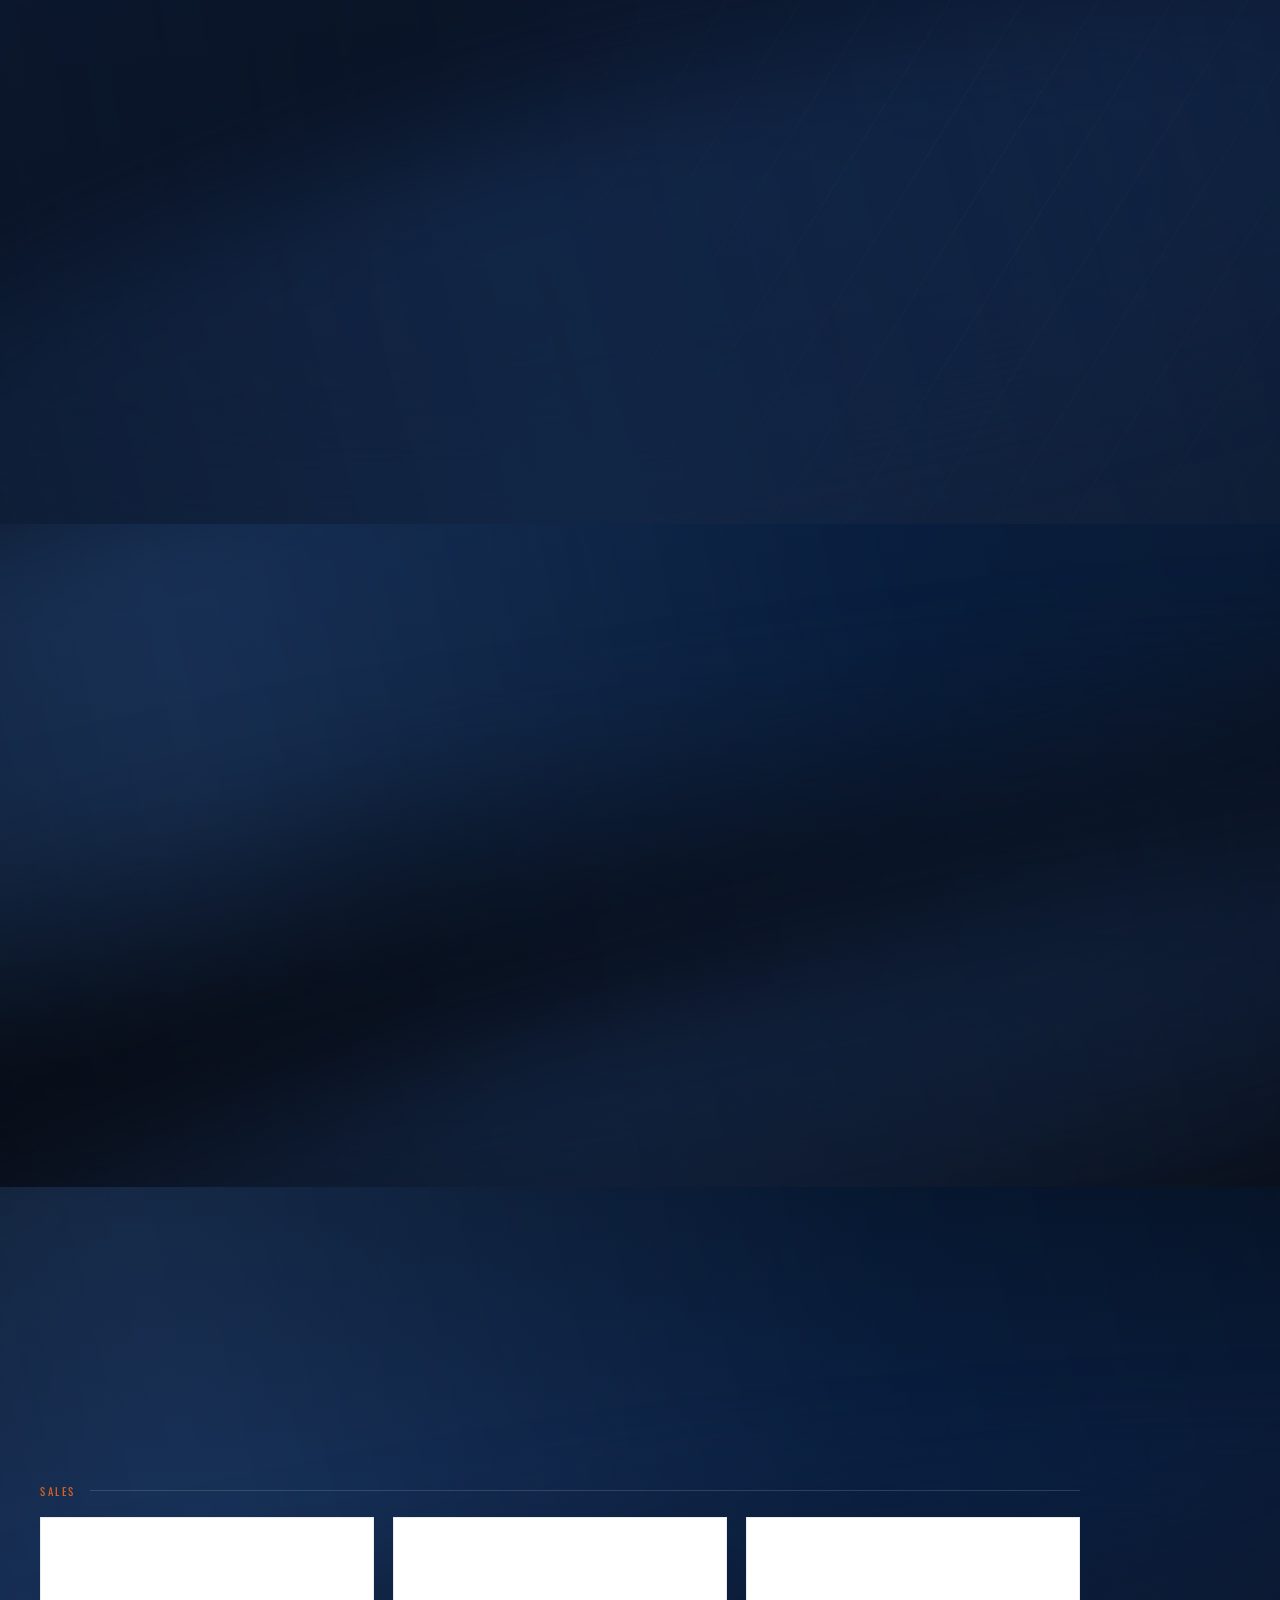
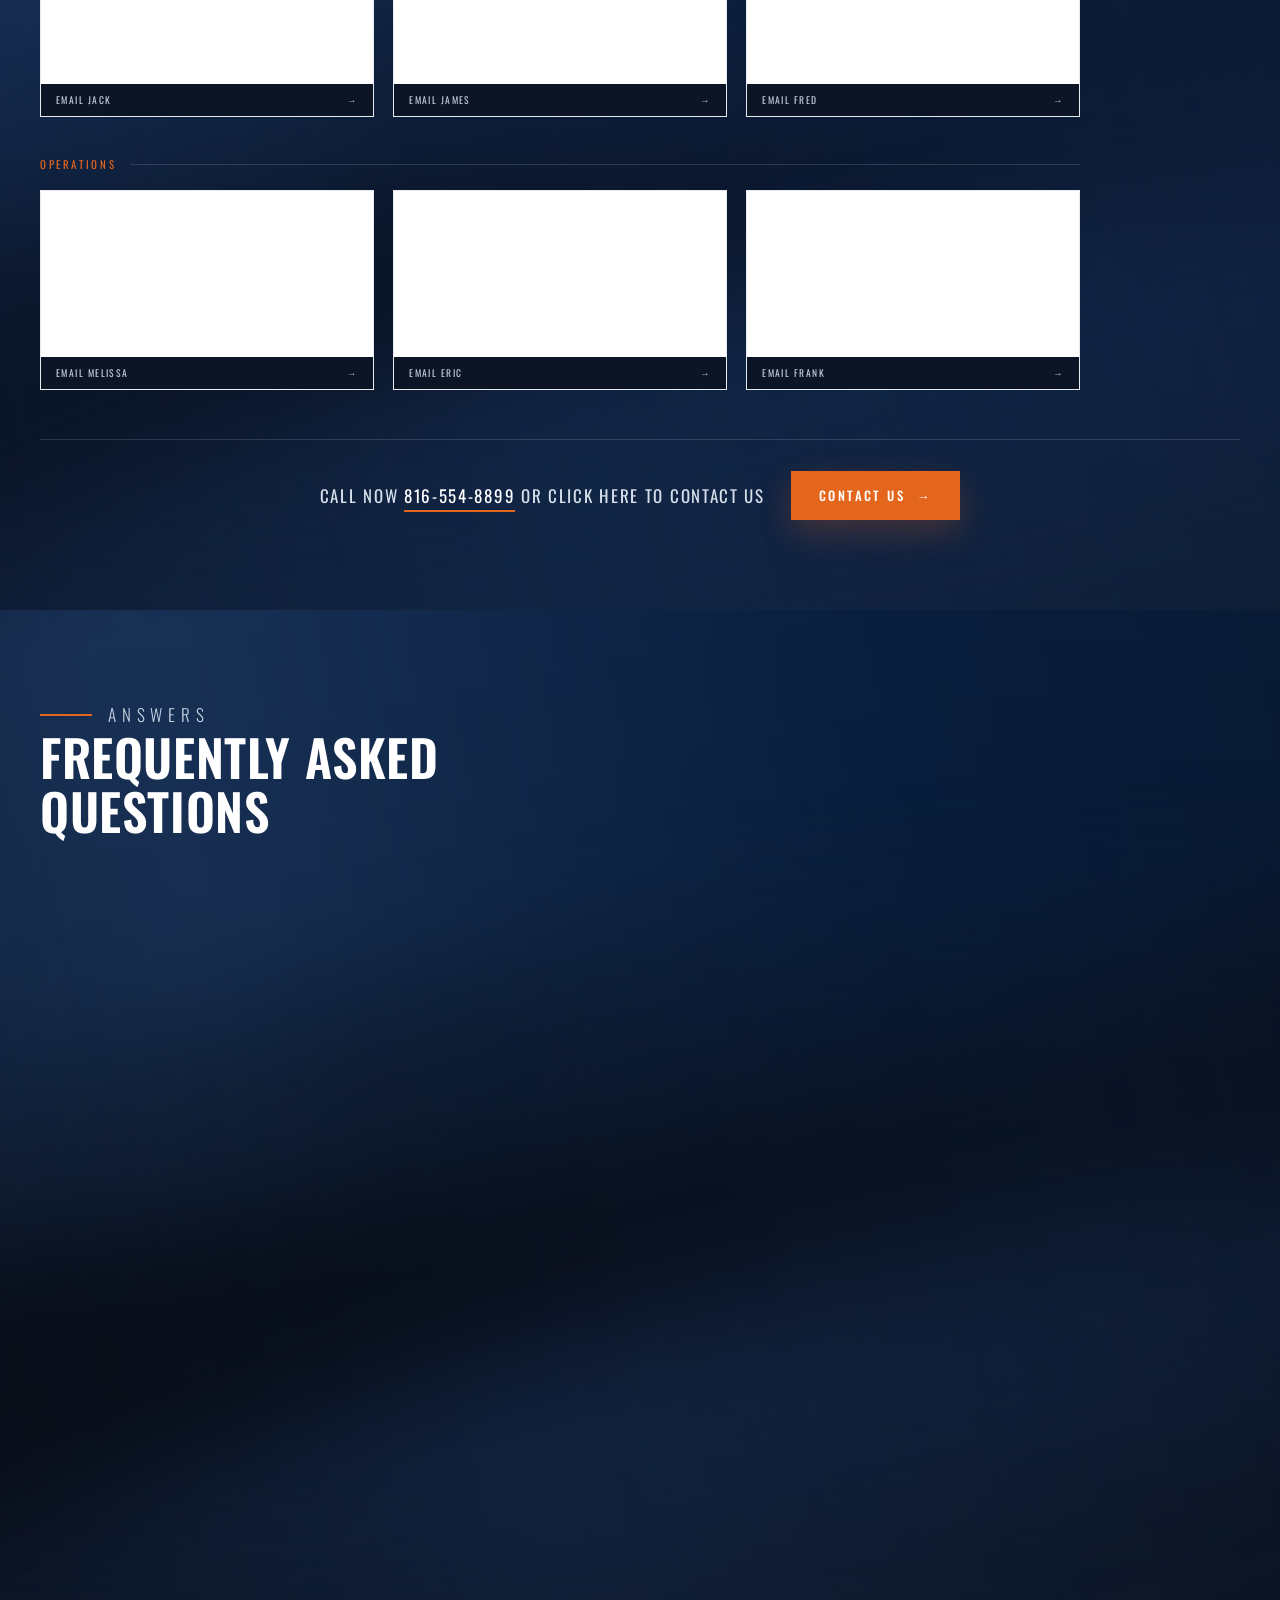
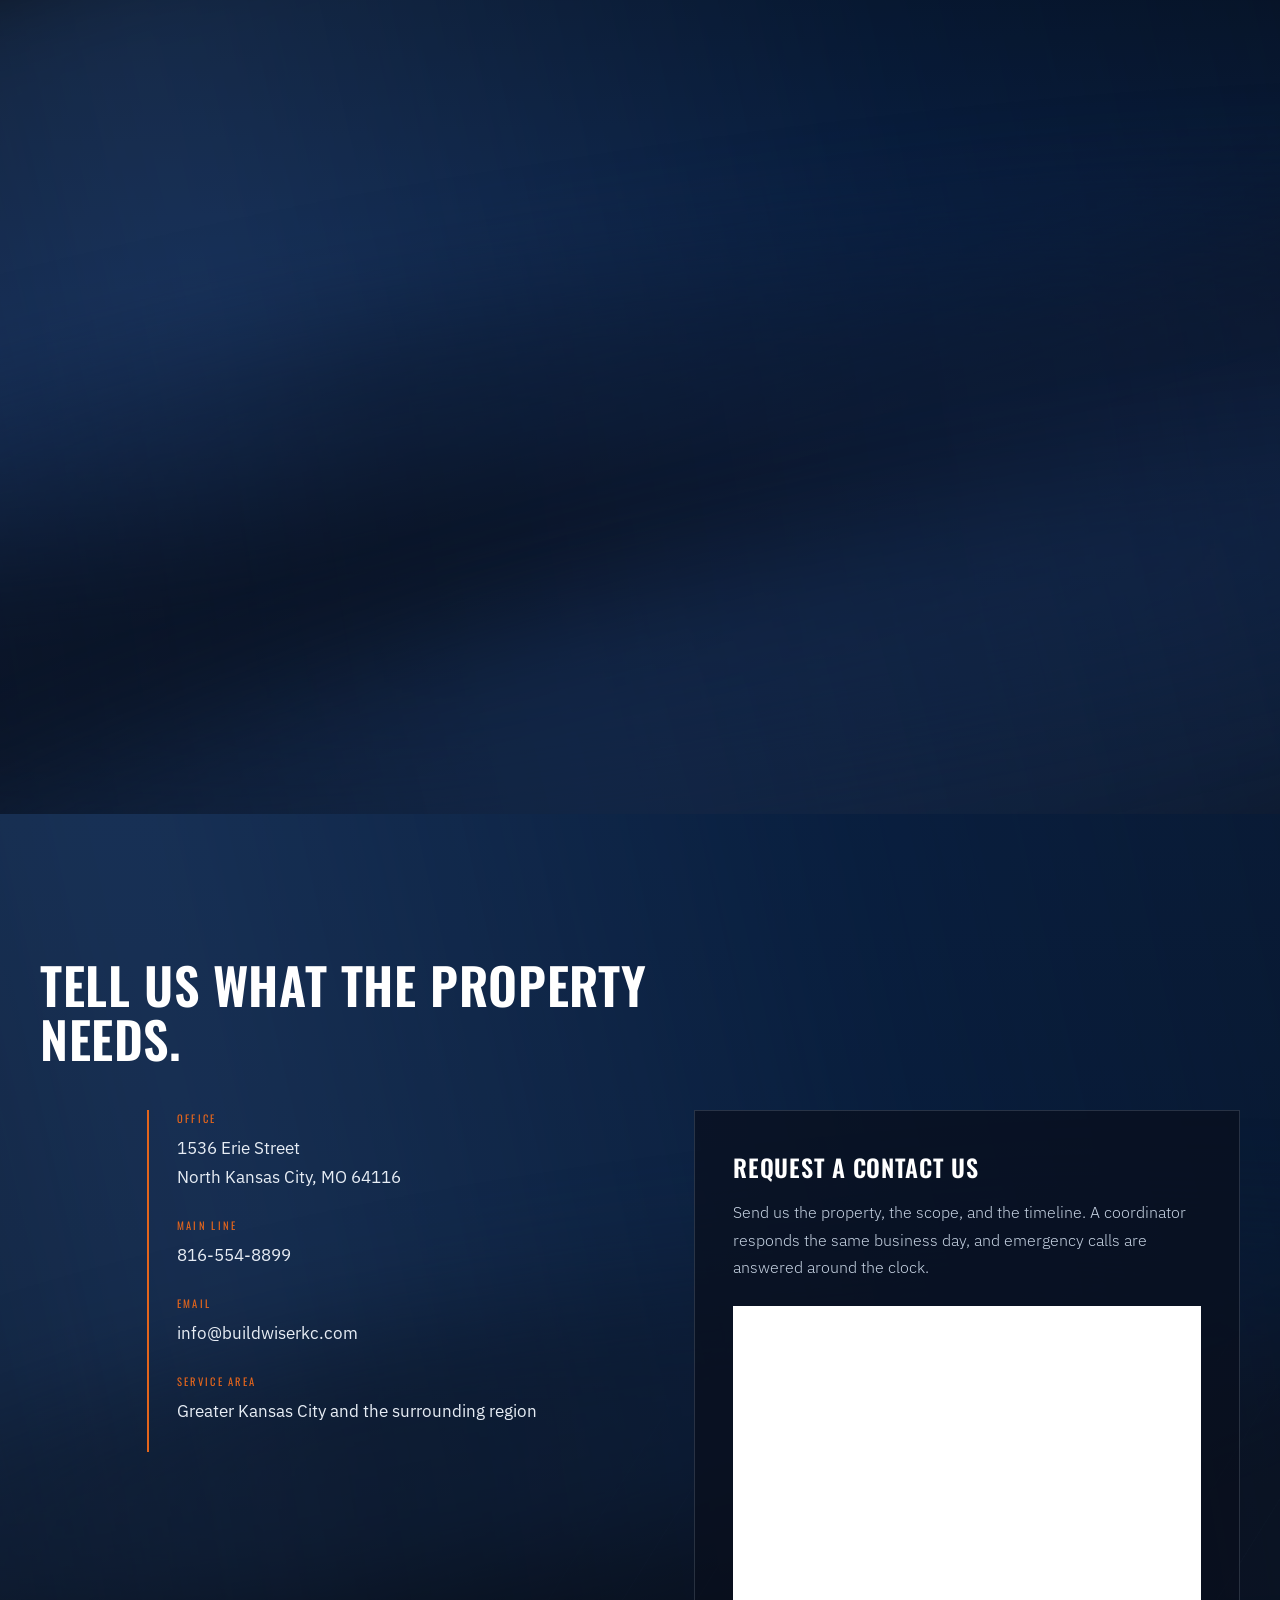
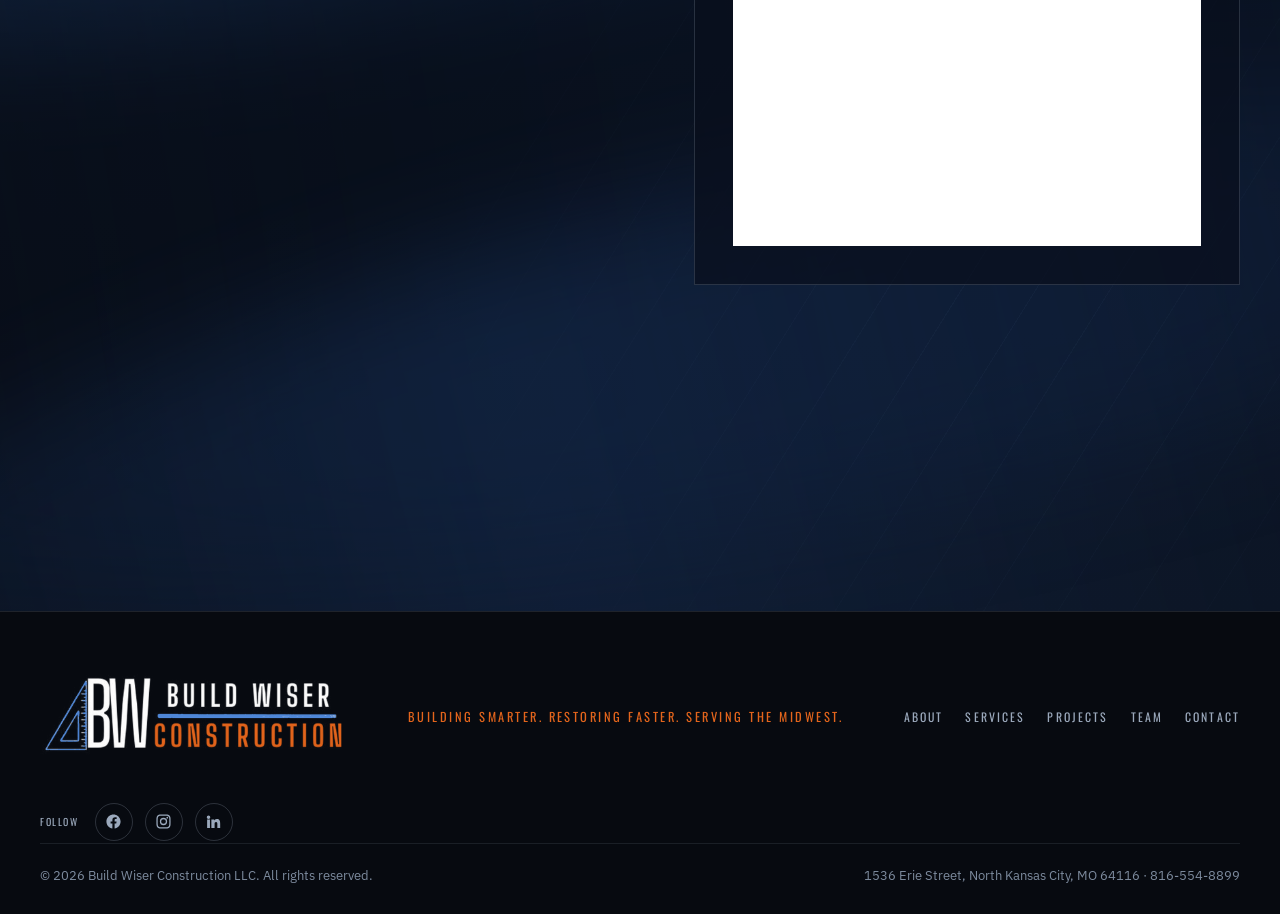
==== commit 78854070: "Update fmt.Println message from 'Hello' to 'Goodbye'" ====
--- a/index.html
+++ b/index.html
@@ -24,7 +24,7 @@
 <meta name="geo.region" content="US-MO">
 <meta name="geo.placename" content="North Kansas City, Missouri">
 <script type="application/ld+json">
-{"@context":"https://schema.org","@graph":[{"@type":["GeneralContractor","LocalBusiness"],"@id":"https://buildwiserkc.com/#business","name":"Build Wiser Construction LLC","alternateName":"Build Wiser Construction","url":"https://buildwiserkc.com/","logo":"https://buildwiserkc.com/logo-full.png","image":"https://buildwiserkc.com/hero-building.jpg","telephone":"+1-816-554-8899","email":"info@buildwiserkc.com","description":"Build Wiser Construction is a multi-family remodeling, renovation and restoration contractor serving multi-family communities and property managers in the Kansas City metro area, with over 60 years of combined experience.","slogan":"Building Smarter. Restoring Faster. Serving the Midwest.","address":{"@type":"PostalAddress","streetAddress":"1536 Erie Street","addressLocality":"North Kansas City","addressRegion":"MO","postalCode":"64116","addressCountry":"US"},"geo":{"@type":"GeoCoordinates","latitude":39.1358,"longitude":-94.5622},"areaServed":[{"@type":"City","name":"Kansas City","addressRegion":"MO"},{"@type":"City","name":"North Kansas City","addressRegion":"MO"},{"@type":"City","name":"Overland Park","addressRegion":"KS"},{"@type":"City","name":"Lee's Summit","addressRegion":"MO"},{"@type":"City","name":"Independence","addressRegion":"MO"},{"@type":"City","name":"Olathe","addressRegion":"KS"},{"@type":"GeoCircle","geoMidpoint":{"@type":"GeoCoordinates","latitude":39.1358,"longitude":-94.5622},"geoRadius":"321869"}],"knowsAbout":["multi-family remodeling","multi-family unit turns","fire and smoke restoration","water and flood damage restoration","mold remediation","storm and roofing repair","insurance restoration","occupied property renovation"],"hasOfferCatalog":{"@type":"OfferCatalog","name":"Construction and Restoration Services","itemListElement":[{"@type":"Offer","itemOffered":{"@type":"Service","name":"Multi-Family Remodeling","description":"Unit turns, interior renovations and capital improvement projects scheduled around occupancy."}},{"@type":"Offer","itemOffered":{"@type":"Service","name":"Water and Flood Damage Restoration","description":"Extraction, drying and full rebuild after burst pipes, roof leaks and supply line failures."}},{"@type":"Offer","itemOffered":{"@type":"Service","name":"Fire and Smoke Restoration","description":"Board-up, soot and odor removal, structural repair and reconstruction coordinated with adjusters."}},{"@type":"Offer","itemOffered":{"@type":"Service","name":"Mold Remediation","description":"Containment, removal and remediation to industry standards with the moisture source corrected."}},{"@type":"Offer","itemOffered":{"@type":"Service","name":"Storm and Roofing Repair","description":"Wind, hail and storm response including roofing, siding, gutters and concrete."}},{"@type":"Offer","itemOffered":{"@type":"Service","name":"General Contracting","description":"Plumbing, HVAC, electrical, drywall and concrete under one contract."}}]},"employee":[{"@type":"Person","name":"Jack Landreth","jobTitle":"Sr. Account Manager","email":"jack@buildwiserkc.com","telephone":"+1-913-282-1007"},{"@type":"Person","name":"James Shevling","jobTitle":"Sales & Coordination","email":"james@buildwiserkc.com","telephone":"+1-816-678-6158"},{"@type":"Person","name":"Fred Gude","jobTitle":"Sales & Coordination","email":"fred@buildwiserkc.com","telephone":"+1-816-977-4477"},{"@type":"Person","name":"Melissa Flinn","jobTitle":"Manager of Operations","email":"melissa@buildwiserkc.com","telephone":"+1-816-582-2182"},{"@type":"Person","name":"Eric Cox","jobTitle":"Operations Coordinator","email":"eric@buildwiserkc.com","telephone":"+1-816-745-4143"},{"@type":"Person","name":"Frank Sund","jobTitle":"Project Coordinator","email":"frank@buildwiserkc.com","telephone":"+1-816-804-1460"}],"priceRange":"$$","foundingDate":"2001","hasMap":"https://www.google.com/maps?q=1536+Erie+Street,+North+Kansas+City,+MO+64116","contactPoint":[{"@type":"ContactPoint","telephone":"+1-816-554-8899","contactType":"emergency","areaServed":"US-MO","availableLanguage":"English","hoursAvailable":{"@type":"OpeningHoursSpecification","dayOfWeek":["Monday","Tuesday","Wednesday","Thursday","Friday","Saturday","Sunday"],"opens":"00:00","closes":"23:59"}}]},{"@type":"WebSite","@id":"https://buildwiserkc.com/#website","url":"https://buildwiserkc.com/","name":"Build Wiser Construction","publisher":{"@id":"https://buildwiserkc.com/#business"},"inLanguage":"en-US"},{"@type":"WebPage","@id":"https://buildwiserkc.com/#webpage","url":"https://buildwiserkc.com/","name":"Build Wiser Construction — Your Multi-Family Specialist","isPartOf":{"@id":"https://buildwiserkc.com/#website"},"about":{"@id":"https://buildwiserkc.com/#business"},"primaryImageOfPage":"https://buildwiserkc.com/hero-building.jpg","speakable":{"@type":"SpeakableSpecification","cssSelector":[".faqitem h3",".faqitem p",".lede"]}},{"@type":"FAQPage","@id":"https://buildwiserkc.com/#faq","mainEntity":[{"@type":"Question","name":"What areas does Build Wiser Construction serve?","acceptedAnswer":{"@type":"Answer","text":"Build Wiser Construction serves multi-family and commercial properties across the Kansas City metro, including Kansas City, North Kansas City, Overland Park, Olathe, Lee's Summit and Independence. We're based in North Kansas City, MO and travel throughout the greater KC region for renovation and restoration work."}},{"@type":"Question","name":"What services does Build Wiser offer?","acceptedAnswer":{"@type":"Answer","text":"We handle multi-family remodeling, unit turns, water and flood damage restoration, fire and smoke restoration, mold remediation, storm and roofing repair, and general contracting — from a single unit turn to full property renovations and insurance restoration, managing the entire scope."}},{"@type":"Question","name":"Do you specialize in multi-family properties?","acceptedAnswer":{"@type":"Answer","text":"Yes. Multi-family communities are our specialty. We understand unit-turn schedules, occupied-building logistics and the budgets owners and property managers work within, so we sequence trades to relist units quickly while keeping the rest of the community running."}},{"@type":"Question","name":"Can you work in occupied multi-family buildings?","acceptedAnswer":{"@type":"Answer","text":"Yes. We routinely renovate and restore occupied properties, phasing work unit-by-unit and floor-by-floor to limit disruption. We coordinate access, protect common areas and keep timelines tight so residents and management are impacted as little as possible."}},{"@type":"Question","name":"Do you handle insurance restoration claims?","acceptedAnswer":{"@type":"Answer","text":"Yes. We work directly on water, fire, storm and mold insurance restoration, documenting damage and scope so claims move smoothly. Our team responds fast to mitigate further damage and rebuilds affected units back to finished, rent-ready condition."}},{"@type":"Question","name":"How quickly can you respond to emergency water or fire damage?","acceptedAnswer":{"@type":"Answer","text":"Build Wiser offers 24/7 emergency response for water, fire and storm damage across the Kansas City metro. Fast mitigation limits secondary damage like mold and structural loss, so call 816-554-8899 as soon as damage occurs."}},{"@type":"Question","name":"Is Build Wiser accredited and trusted?","acceptedAnswer":{"@type":"Answer","text":"Build Wiser Construction is an A+ Better Business Bureau Accredited Business and a minority-owned, Kansas City–based general contractor, built on proven capital-project experience across both budgeted and unbudgeted work."}},{"@type":"Question","name":"How do I get an estimate?","acceptedAnswer":{"@type":"Answer","text":"Request a free estimate by calling 816-554-8899 or using the form on this page. Tell us what the property needs, we'll schedule a walkthrough, then provide a clear written scope and price — usually within a few business days."}}]}]}
+{"@context":"https://schema.org","@graph":[{"@type":["GeneralContractor","LocalBusiness"],"@id":"https://buildwiserkc.com/#business","name":"Build Wiser Construction LLC","alternateName":"Build Wiser Construction","url":"https://buildwiserkc.com/","logo":"https://buildwiserkc.com/logo-full.png","image":"https://buildwiserkc.com/hero-building.jpg","telephone":"+1-816-554-8899","email":"info@buildwiserkc.com","description":"Build Wiser Construction is a multi-family remodeling, renovation and restoration contractor serving multi-family communities and property managers in the Kansas City metro area, with over 60 years of combined experience.","slogan":"Building Smarter. Restoring Faster. Serving the Midwest.","address":{"@type":"PostalAddress","streetAddress":"1536 Erie Street","addressLocality":"North Kansas City","addressRegion":"MO","postalCode":"64116","addressCountry":"US"},"geo":{"@type":"GeoCoordinates","latitude":39.1358,"longitude":-94.5622},"areaServed":[{"@type":"City","name":"Kansas City","addressRegion":"MO"},{"@type":"City","name":"North Kansas City","addressRegion":"MO"},{"@type":"City","name":"Overland Park","addressRegion":"KS"},{"@type":"City","name":"Lee's Summit","addressRegion":"MO"},{"@type":"City","name":"Independence","addressRegion":"MO"},{"@type":"City","name":"Olathe","addressRegion":"KS"},{"@type":"GeoCircle","geoMidpoint":{"@type":"GeoCoordinates","latitude":39.1358,"longitude":-94.5622},"geoRadius":"321869"}],"knowsAbout":["multi-family remodeling","multi-family unit turns","fire and smoke restoration","water and flood damage restoration","mold remediation","storm and roofing repair","insurance restoration","occupied property renovation"],"hasOfferCatalog":{"@type":"OfferCatalog","name":"Construction and Restoration Services","itemListElement":[{"@type":"Offer","itemOffered":{"@type":"Service","name":"Multi-Family Remodeling","description":"Unit turns, interior renovations and capital improvement projects scheduled around occupancy."}},{"@type":"Offer","itemOffered":{"@type":"Service","name":"Water and Flood Damage Restoration","description":"Extraction, drying and full rebuild after burst pipes, roof leaks and supply line failures."}},{"@type":"Offer","itemOffered":{"@type":"Service","name":"Fire and Smoke Restoration","description":"Board-up, soot and odor removal, structural repair and reconstruction coordinated with adjusters."}},{"@type":"Offer","itemOffered":{"@type":"Service","name":"Mold Remediation","description":"Containment, removal and remediation to industry standards with the moisture source corrected."}},{"@type":"Offer","itemOffered":{"@type":"Service","name":"Storm and Roofing Repair","description":"Wind, hail and storm response including roofing, siding, gutters and concrete."}},{"@type":"Offer","itemOffered":{"@type":"Service","name":"General Contracting","description":"Plumbing, HVAC, electrical, drywall and concrete under one contract."}}]},"employee":[{"@type":"Person","name":"Jack Landreth","jobTitle":"Sr. Account Manager","email":"jack@buildwiserkc.com","telephone":"+1-913-282-1007"},{"@type":"Person","name":"James Shevling","jobTitle":"Sales & Coordination","email":"james@buildwiserkc.com","telephone":"+1-816-678-6158"},{"@type":"Person","name":"Fred Gude","jobTitle":"Sales & Coordination","email":"fred@buildwiserkc.com","telephone":"+1-816-977-4477"},{"@type":"Person","name":"Melissa Flinn","jobTitle":"Manager of Operations","email":"melissa@buildwiserkc.com","telephone":"+1-816-582-2182"},{"@type":"Person","name":"Eric Cox","jobTitle":"Operations Coordinator","email":"eric@buildwiserkc.com","telephone":"+1-816-745-4143"},{"@type":"Person","name":"Frank Sund","jobTitle":"Project Coordinator","email":"frank@buildwiserkc.com","telephone":"+1-816-804-1460"}],"priceRange":"$$","foundingDate":"2001","hasMap":"https://www.google.com/maps?q=1536+Erie+Street,+North+Kansas+City,+MO+64116","contactPoint":[{"@type":"ContactPoint","telephone":"+1-816-554-8899","contactType":"emergency","areaServed":"US-MO","availableLanguage":"English","hoursAvailable":{"@type":"OpeningHoursSpecification","dayOfWeek":["Monday","Tuesday","Wednesday","Thursday","Friday","Saturday","Sunday"],"opens":"00:00","closes":"23:59"}}]},{"@type":"WebSite","@id":"https://buildwiserkc.com/#website","url":"https://buildwiserkc.com/","name":"Build Wiser Construction","publisher":{"@id":"https://buildwiserkc.com/#business"},"inLanguage":"en-US"},{"@type":"WebPage","@id":"https://buildwiserkc.com/#webpage","url":"https://buildwiserkc.com/","name":"Build Wiser Construction — Your Multi-Family Specialist","isPartOf":{"@id":"https://buildwiserkc.com/#website"},"about":{"@id":"https://buildwiserkc.com/#business"},"primaryImageOfPage":"https://buildwiserkc.com/hero-building.jpg","speakable":{"@type":"SpeakableSpecification","cssSelector":[".faqitem h3",".faqitem p",".lede"]}},{"@type":"FAQPage","@id":"https://buildwiserkc.com/#faq","mainEntity":[{"@type":"Question","name":"What areas does Build Wiser Construction serve?","acceptedAnswer":{"@type":"Answer","text":"Build Wiser Construction serves multi-family and commercial properties across the Kansas City metro, including Kansas City, North Kansas City, Overland Park, Olathe, Lee's Summit and Independence. We're based in North Kansas City, MO and travel throughout the greater KC region for renovation and restoration work."}},{"@type":"Question","name":"What services does Build Wiser offer?","acceptedAnswer":{"@type":"Answer","text":"We handle multi-family remodeling, unit turns, water and flood damage restoration, fire and smoke restoration, mold remediation, storm and roofing repair, and general contracting — from a single unit turn to full property renovations and insurance restoration, managing the entire scope."}},{"@type":"Question","name":"Do you specialize in multi-family properties?","acceptedAnswer":{"@type":"Answer","text":"Yes. Multi-family communities are our specialty. We understand unit-turn schedules, occupied-building logistics and the budgets owners and property managers work within, so we sequence trades to relist units quickly while keeping the rest of the community running."}},{"@type":"Question","name":"Can you work in occupied multi-family buildings?","acceptedAnswer":{"@type":"Answer","text":"Yes. We routinely renovate and restore occupied properties, phasing work unit-by-unit and floor-by-floor to limit disruption. We coordinate access, protect common areas and keep timelines tight so residents and management are impacted as little as possible."}},{"@type":"Question","name":"Do you handle insurance restoration claims?","acceptedAnswer":{"@type":"Answer","text":"Yes. We work directly on water, fire, storm and mold insurance restoration, documenting damage and scope so claims move smoothly. Our team responds fast to mitigate further damage and rebuilds affected units back to finished, rent-ready condition."}},{"@type":"Question","name":"How quickly can you respond to emergency water or fire damage?","acceptedAnswer":{"@type":"Answer","text":"Build Wiser offers 24/7 emergency response for water, fire and storm damage across the Kansas City metro. Fast mitigation limits secondary damage like mold and structural loss, so call 816-554-8899 as soon as damage occurs."}},{"@type":"Question","name":"Is Build Wiser accredited and trusted?","acceptedAnswer":{"@type":"Answer","text":"Build Wiser Construction is an A+ Better Business Bureau Accredited Business and a minority-owned, Kansas City–based general contractor, built on proven capital-project experience across both budgeted and unbudgeted work."}},{"@type":"Question","name":"How do I get an estimate?","acceptedAnswer":{"@type":"Answer","text":"Request a contact us by calling 816-554-8899 or using the form on this page. Tell us what the property needs, we'll schedule a walkthrough, then provide a clear written scope and price — usually within a few business days."}}]}]}
   </script>
 <link rel="preconnect" href="https://fonts.googleapis.com">
 <link rel="preconnect" href="https://fonts.gstatic.com" crossorigin>
@@ -430,7 +430,7 @@
       </div>
     </div>
 
-    <div class="herotrust"><a class="hqr" href="#contact" aria-label="Tap or scan to request a free estimate"><img src="qr-estimate.png" alt="QR code linking to the Build Wiser free estimate request form" width="64" height="64"></a><span class="hbbb"><a href="https://www.bbb.org/us/mo/kansas-city/profile/general-contractor/build-wiser-construction-0714-1000069354/#sealclick" target="_blank" rel="noopener"><img src="https://seal-nebraska.bbb.org/logo/ruhzbum/bbb-1000069354.png" alt="Build Wiser Construction — BBB Accredited Business, A+ rating" width="158" height="36"></a></span></div>
+    <div class="herotrust"><a class="hqr" href="#contact" aria-label="Tap or scan to request a contact us"><img src="qr-estimate.png" alt="QR code linking to the Build Wiser contact us request form" width="64" height="64"></a><span class="hbbb"><a href="https://www.bbb.org/us/mo/kansas-city/profile/general-contractor/build-wiser-construction-0714-1000069354/#sealclick" target="_blank" rel="noopener"><img src="https://seal-nebraska.bbb.org/logo/ruhzbum/bbb-1000069354.png" alt="Build Wiser Construction — BBB Accredited Business, A+ rating" width="158" height="36"></a></span></div>
         <aside class="card rise d5">
       <p>Built for Kansas City owners and property managers who need clear next steps fast.</p>
       <div class="statement">
@@ -468,7 +468,7 @@
     </div>
 
     <div class="ctastrip reveal">
-      <p class="line">Call now <a href="tel:8165548899">816-554-8899</a> or click here for a free estimate</p>
+      <p class="line">Call now <a href="tel:8165548899">816-554-8899</a> or click here to contact us</p>
       <a class="btn p1" href="#contact">Contact Us <span class="arrow">&rarr;</span></a>
     </div>
   </div>
@@ -518,7 +518,7 @@
     </div>
 
     <div class="ctastrip reveal">
-      <p class="line">Call now <a href="tel:8165548899">816-554-8899</a> or click here for a free estimate</p>
+      <p class="line">Call now <a href="tel:8165548899">816-554-8899</a> or click here to contact us</p>
       <a class="btn p1" href="#contact">Contact Us <span class="arrow">&rarr;</span></a>
     </div>
   </div>
@@ -579,7 +579,7 @@
     </div>
 
     <div class="ctastrip reveal">
-      <p class="line">Call now <a href="tel:8165548899">816-554-8899</a> or click here for a free estimate</p>
+      <p class="line">Call now <a href="tel:8165548899">816-554-8899</a> or click here to contact us</p>
       <a class="btn p1" href="#contact">Contact Us <span class="arrow">&rarr;</span></a>
     </div>
   </div>
@@ -596,7 +596,7 @@
     
 
     <div class="ctastrip reveal">
-      <p class="line">Call now <a href="tel:8165548899">816-554-8899</a> or click here for a free estimate</p>
+      <p class="line">Call now <a href="tel:8165548899">816-554-8899</a> or click here to contact us</p>
       <a class="btn p1" href="#contact">Contact Us <span class="arrow">&rarr;</span></a>
     </div>
   </div>
@@ -642,13 +642,13 @@
     </div>
 
     <div class="ctastrip reveal">
-      <p class="line">Call now <a href="tel:8165548899">816-554-8899</a> or click here for a free estimate</p>
+      <p class="line">Call now <a href="tel:8165548899">816-554-8899</a> or click here to contact us</p>
       <a class="btn p1" href="#contact">Contact Us <span class="arrow">&rarr;</span></a>
     </div>
   </div>
 </section>
 
-<section id="faq" class="band dark"><div class="waves"><i class="w1"></i><i class="w2"></i><i class="w3"></i></div><div class="in"><div class="head"><p class="eyebrow reveal">Answers</p><h2 class="reveal">Frequently asked questions</h2><p class="reveal">Quick answers for Kansas City owners and property managers — what we do, where we work, and how fast we move.</p></div><div class="faqgrid"><div class="faqitem reveal"><h3>What areas does Build Wiser Construction serve?</h3><p>Build Wiser Construction serves multi-family and commercial properties across the Kansas City metro, including Kansas City, North Kansas City, Overland Park, Olathe, Lee's Summit and Independence. We're based in North Kansas City, MO and travel throughout the greater KC region for renovation and restoration work.</p></div><div class="faqitem reveal"><h3>What services does Build Wiser offer?</h3><p>We handle multi-family remodeling, unit turns, water and flood damage restoration, fire and smoke restoration, mold remediation, storm and roofing repair, and general contracting — from a single unit turn to full property renovations and insurance restoration, managing the entire scope.</p></div><div class="faqitem reveal"><h3>Do you specialize in multi-family properties?</h3><p>Yes. Multi-family communities are our specialty. We understand unit-turn schedules, occupied-building logistics and the budgets owners and property managers work within, so we sequence trades to relist units quickly while keeping the rest of the community running.</p></div><div class="faqitem reveal"><h3>Can you work in occupied multi-family buildings?</h3><p>Yes. We routinely renovate and restore occupied properties, phasing work unit-by-unit and floor-by-floor to limit disruption. We coordinate access, protect common areas and keep timelines tight so residents and management are impacted as little as possible.</p></div><div class="faqitem reveal"><h3>Do you handle insurance restoration claims?</h3><p>Yes. We work directly on water, fire, storm and mold insurance restoration, documenting damage and scope so claims move smoothly. Our team responds fast to mitigate further damage and rebuilds affected units back to finished, rent-ready condition.</p></div><div class="faqitem reveal"><h3>How quickly can you respond to emergency water or fire damage?</h3><p>Build Wiser offers 24/7 emergency response for water, fire and storm damage across the Kansas City metro. Fast mitigation limits secondary damage like mold and structural loss, so call 816-554-8899 as soon as damage occurs.</p></div><div class="faqitem reveal"><h3>Is Build Wiser accredited and trusted?</h3><p>Build Wiser Construction is an A+ Better Business Bureau Accredited Business and a minority-owned, Kansas City–based general contractor, built on proven capital-project experience across both budgeted and unbudgeted work.</p></div><div class="faqitem reveal"><h3>How do I get an estimate?</h3><p>Request a free estimate by calling 816-554-8899 or using the form on this page. Tell us what the property needs, we'll schedule a walkthrough, then provide a clear written scope and price — usually within a few business days.</p></div></div></div></section>
+<section id="faq" class="band dark"><div class="waves"><i class="w1"></i><i class="w2"></i><i class="w3"></i></div><div class="in"><div class="head"><p class="eyebrow reveal">Answers</p><h2 class="reveal">Frequently asked questions</h2><p class="reveal">Quick answers for Kansas City owners and property managers — what we do, where we work, and how fast we move.</p></div><div class="faqgrid"><div class="faqitem reveal"><h3>What areas does Build Wiser Construction serve?</h3><p>Build Wiser Construction serves multi-family and commercial properties across the Kansas City metro, including Kansas City, North Kansas City, Overland Park, Olathe, Lee's Summit and Independence. We're based in North Kansas City, MO and travel throughout the greater KC region for renovation and restoration work.</p></div><div class="faqitem reveal"><h3>What services does Build Wiser offer?</h3><p>We handle multi-family remodeling, unit turns, water and flood damage restoration, fire and smoke restoration, mold remediation, storm and roofing repair, and general contracting — from a single unit turn to full property renovations and insurance restoration, managing the entire scope.</p></div><div class="faqitem reveal"><h3>Do you specialize in multi-family properties?</h3><p>Yes. Multi-family communities are our specialty. We understand unit-turn schedules, occupied-building logistics and the budgets owners and property managers work within, so we sequence trades to relist units quickly while keeping the rest of the community running.</p></div><div class="faqitem reveal"><h3>Can you work in occupied multi-family buildings?</h3><p>Yes. We routinely renovate and restore occupied properties, phasing work unit-by-unit and floor-by-floor to limit disruption. We coordinate access, protect common areas and keep timelines tight so residents and management are impacted as little as possible.</p></div><div class="faqitem reveal"><h3>Do you handle insurance restoration claims?</h3><p>Yes. We work directly on water, fire, storm and mold insurance restoration, documenting damage and scope so claims move smoothly. Our team responds fast to mitigate further damage and rebuilds affected units back to finished, rent-ready condition.</p></div><div class="faqitem reveal"><h3>How quickly can you respond to emergency water or fire damage?</h3><p>Build Wiser offers 24/7 emergency response for water, fire and storm damage across the Kansas City metro. Fast mitigation limits secondary damage like mold and structural loss, so call 816-554-8899 as soon as damage occurs.</p></div><div class="faqitem reveal"><h3>Is Build Wiser accredited and trusted?</h3><p>Build Wiser Construction is an A+ Better Business Bureau Accredited Business and a minority-owned, Kansas City–based general contractor, built on proven capital-project experience across both budgeted and unbudgeted work.</p></div><div class="faqitem reveal"><h3>How do I get an estimate?</h3><p>Request a contact us by calling 816-554-8899 or using the form on this page. Tell us what the property needs, we'll schedule a walkthrough, then provide a clear written scope and price — usually within a few business days.</p></div></div></div></section>
   <section id="location" class="band deep"><div class="waves"><i class="w1"></i><i class="w2"></i><i class="w3"></i></div><div class="in"><div class="head"><p class="eyebrow reveal">Visit &amp; Reviews</p><h2 class="reveal">Kansas City based, metro-wide service</h2><p class="reveal">Based in North Kansas City and serving the entire KC metro. Reach us any time — 24/7 emergency response for water, fire and storm damage, with project consultations by appointment.</p></div><div class="locgrid reveal"><div class="locinfo"><ul class="locmeta"><li><span>Address</span><strong>1536 Erie Street, North Kansas City, MO 64116</strong></li><li><span>Phone</span><strong><a href="tel:+18165548899">816-554-8899</a></strong></li><li><span>Hours</span><strong>By appointment · 24/7 emergency line</strong></li><li><span>Serving</span><strong>Kansas City, North Kansas City, Overland Park, Olathe, Lee’s Summit, Independence &amp; the greater KC metro</strong></li></ul><div class="locbtns"><a class="btn p1" href="https://www.google.com/maps/search/?api=1&query=Build+Wiser+Construction+North+Kansas+City" target="_blank" rel="noopener">Review us on Google</a><a class="btn p2" href="https://www.bbb.org/us/mo/kansas-city/profile/general-contractor/build-wiser-construction-0714-1000069354/#sealclick" target="_blank" rel="noopener">BBB A+ Profile</a></div></div><div class="locmap"><iframe title="Build Wiser Construction location — North Kansas City, MO" src="https://www.google.com/maps?q=1536+Erie+Street,+North+Kansas+City,+MO+64116&output=embed" loading="lazy" referrerpolicy="no-referrer-when-downgrade"></iframe></div></div></div></section>
   <section class="band dark" id="contact">
   <div class="waves"><i class="w1"></i><i class="w2"></i><i class="w3"></i></div>
@@ -666,13 +666,13 @@
         <div class="cline"><p class="lbl">Service Area</p><span class="val">Greater Kansas City and the surrounding region</span></div>
       </div>
       <div class="cbox reveal">
-        <h3>Request a free estimate</h3>
+        <h3>Request a contact us</h3>
         <p>Send us the property, the scope, and the timeline. A coordinator responds the same business day, and emergency calls are answered around the clock.</p>
         <div class="btform">
           <!-- Buildertrend Contact Form -->
           <script type="text/javascript" src="https://buildertrend.net/contact-form/btClientContactForm.js"></script>
           <script type="text/javascript" src="https://seal-nebraska.bbb.org/inc/legacy.js"></script>
-          <iframe src="https://buildertrend.net/contact-form/?builderID=eyJ0eXAiOiJKV1QiLCJhbGciOiJIUzI1NiJ9.eyJidWlsZGVySWQiOjExMzAwMn0.c9r4oI74MnGQVS8OUGklIuAEIznb3fOHeXSY737jArI" scrolling="no" id="btIframe" style="background:transparent;border:0px;margin:0 auto;width:100%;" title="Request a free estimate"></iframe>
+          <iframe src="https://buildertrend.net/contact-form/?builderID=eyJ0eXAiOiJKV1QiLCJhbGciOiJIUzI1NiJ9.eyJidWlsZGVySWQiOjExMzAwMn0.c9r4oI74MnGQVS8OUGklIuAEIznb3fOHeXSY737jArI" scrolling="no" id="btIframe" style="background:transparent;border:0px;margin:0 auto;width:100%;" title="Request a contact us"></iframe>
           <!-- /Buildertrend Contact Form -->
         </div>
       </div>
@@ -681,7 +681,7 @@
           <a href="https://www.bbb.org/us/mo/kansas-city/profile/general-contractor/build-wiser-construction-0714-1000069354/#sealclick" id="bbblink" class="ruhzbum" target="_blank" rel="nofollow noopener"><img src="https://seal-nebraska.bbb.org/logo/ruhzbum/bbb-1000069354.png" style="border:0;" alt="Build Wiser Construction BBB Business Review" /></a>
         </span>
         <span class="qr">
-          <img src="qr-estimate.png" alt="QR code linking to the Build Wiser free estimate request form" loading="lazy">
+          <img src="qr-estimate.png" alt="QR code linking to the Build Wiser contact us request form" loading="lazy">
           <p><b>Scan to request an estimate</b>Point your phone camera here to open the form.</p>
         </span>
       </div>
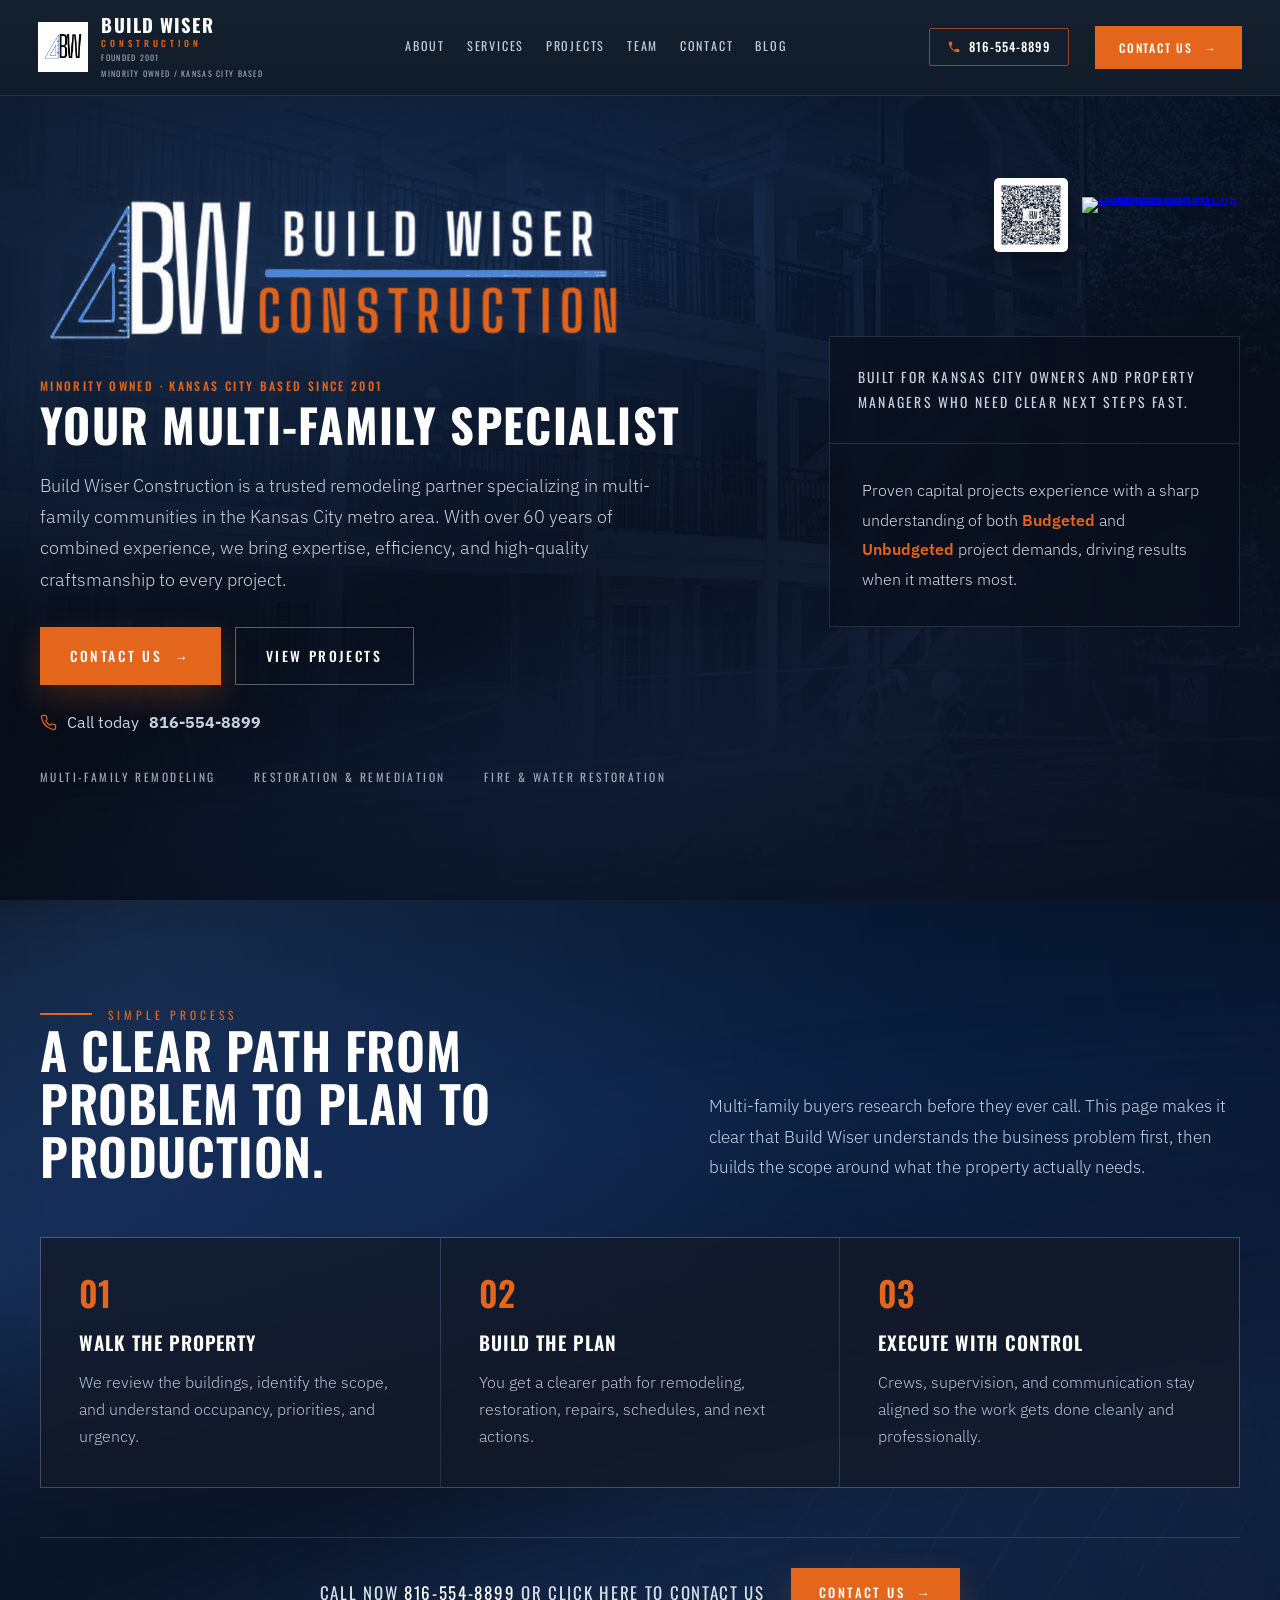
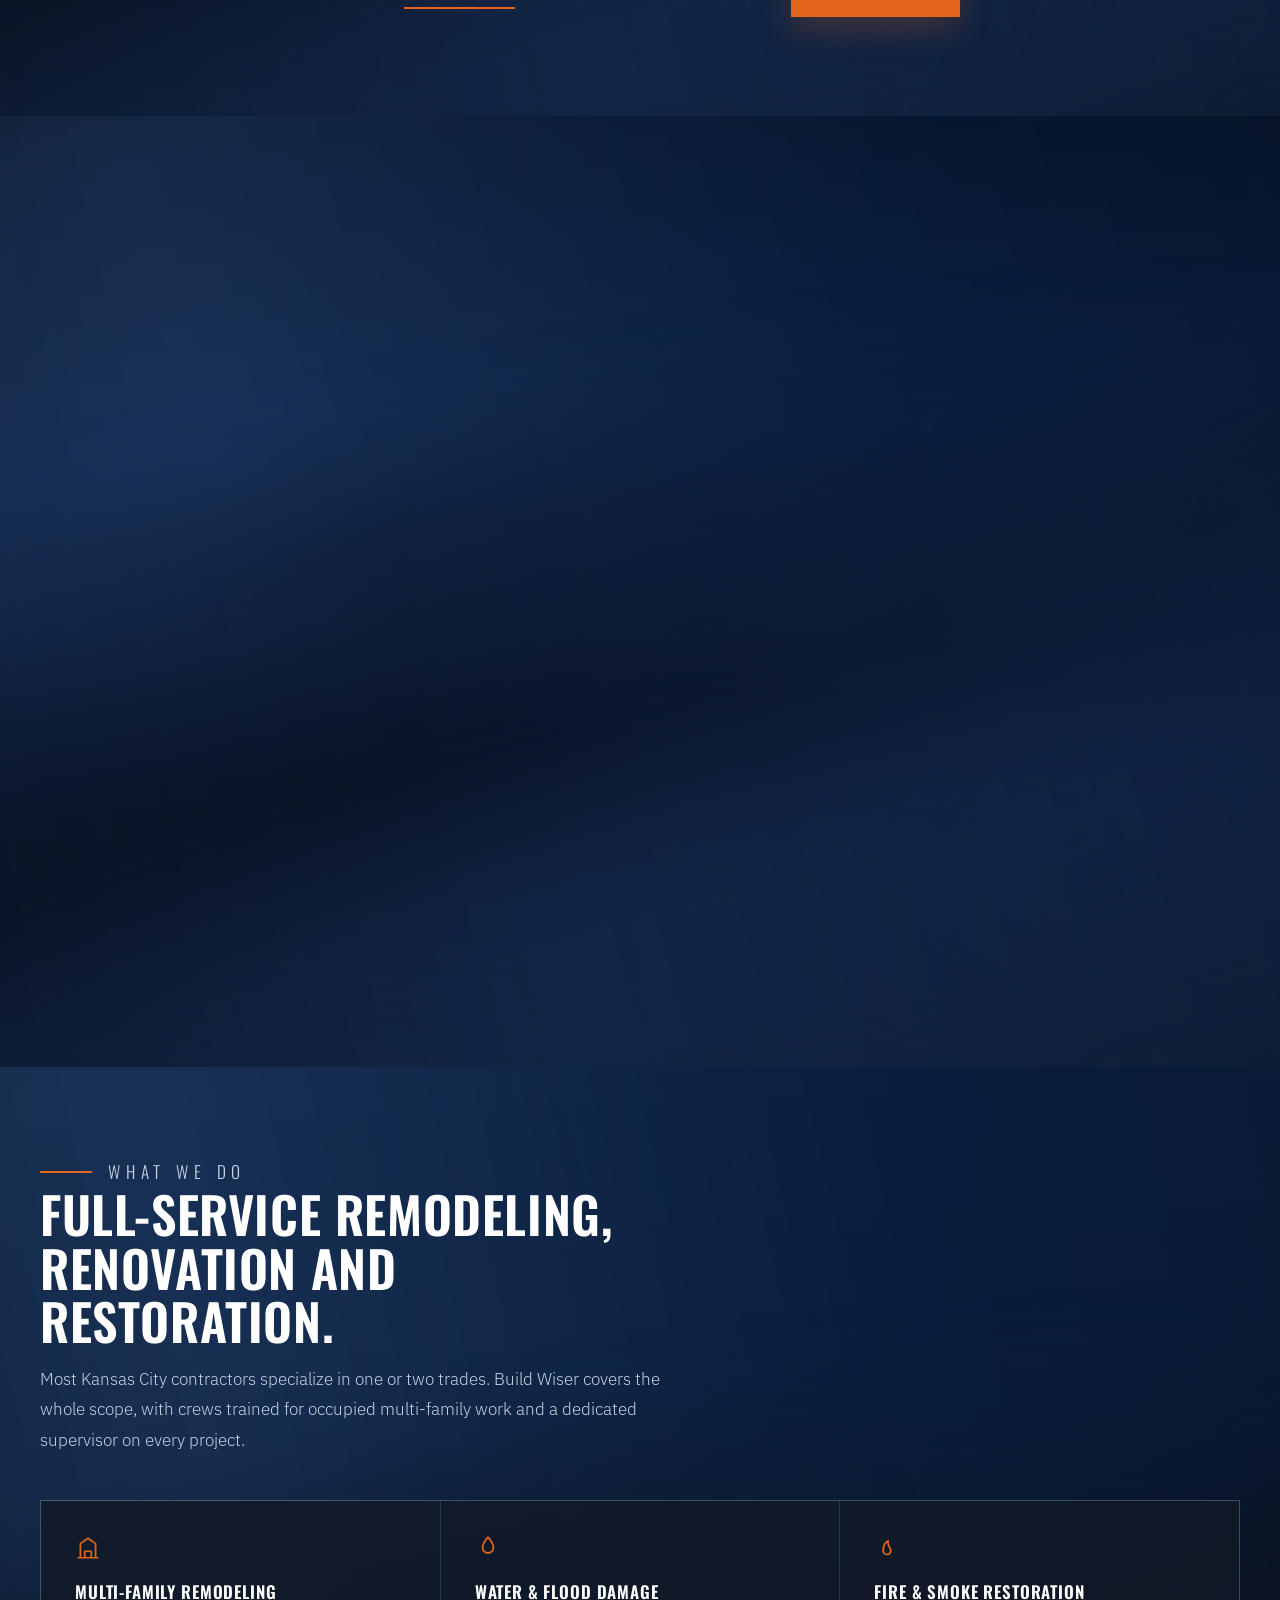
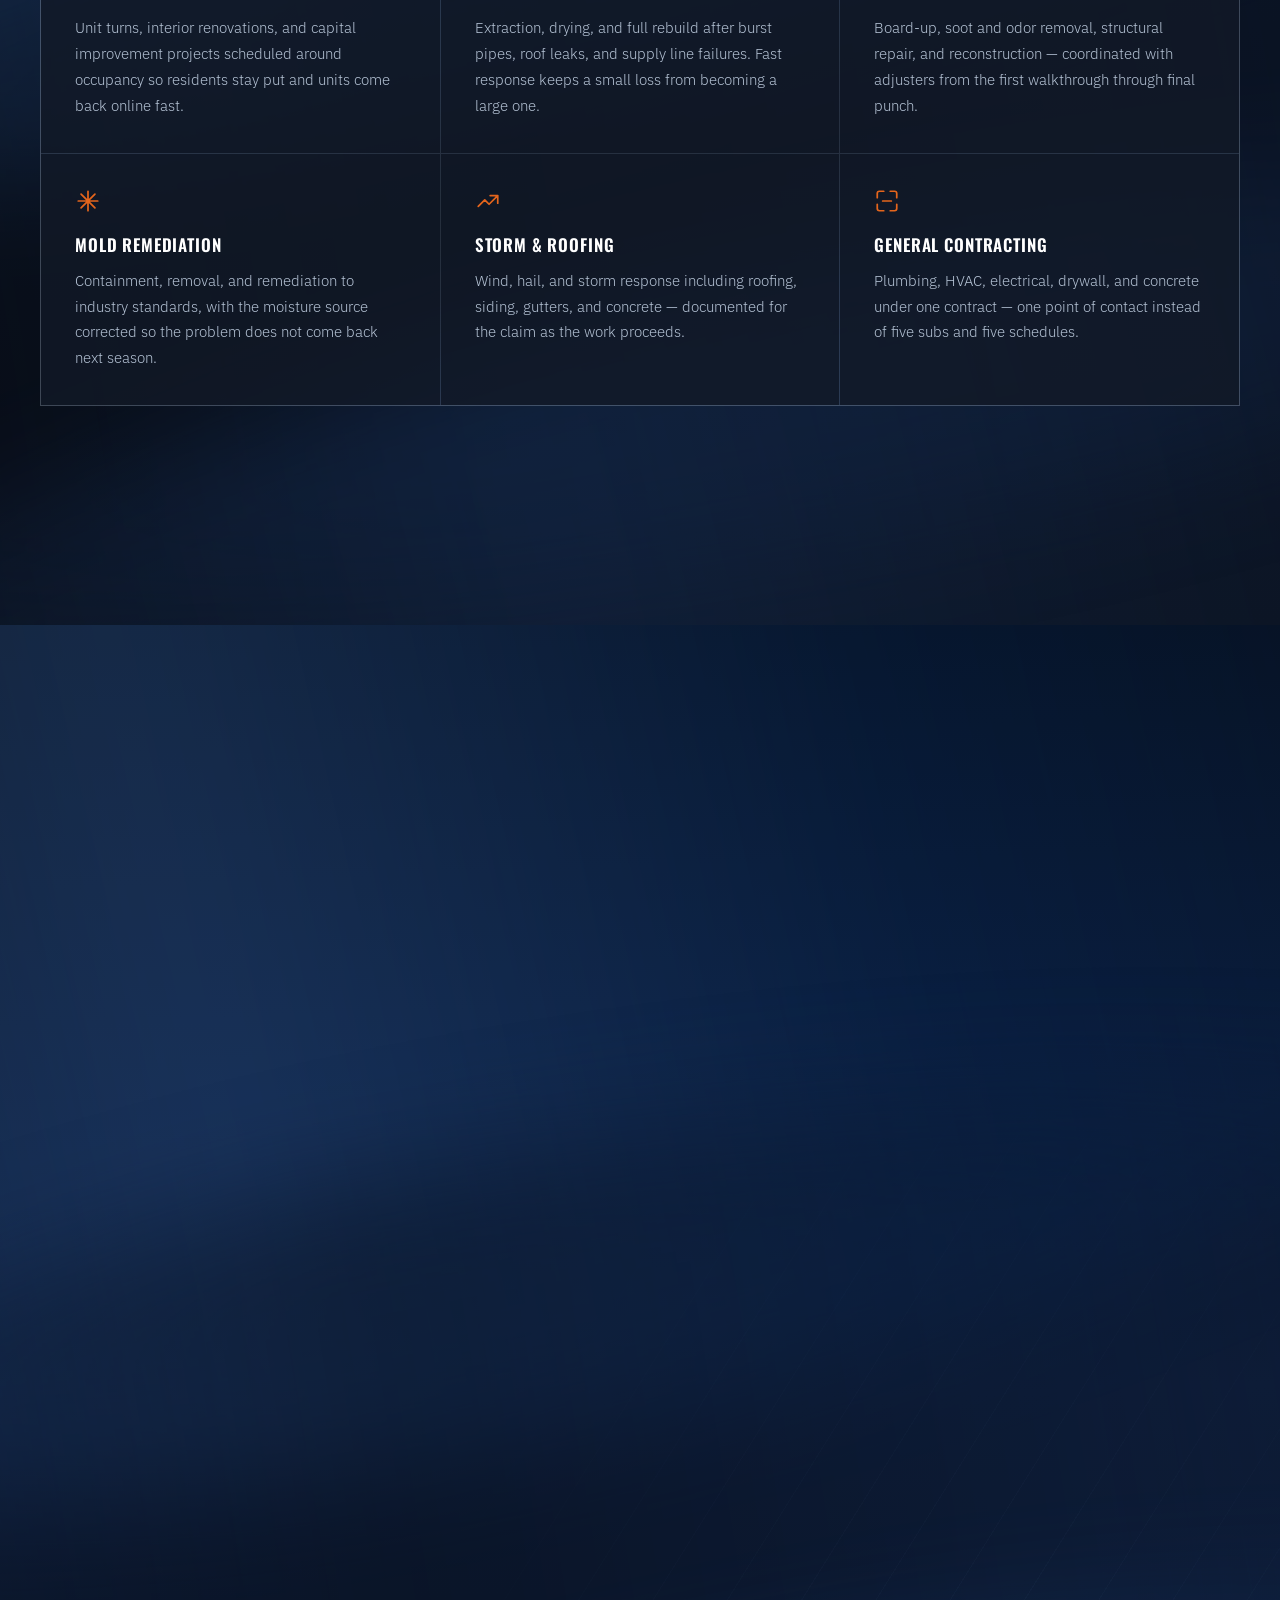
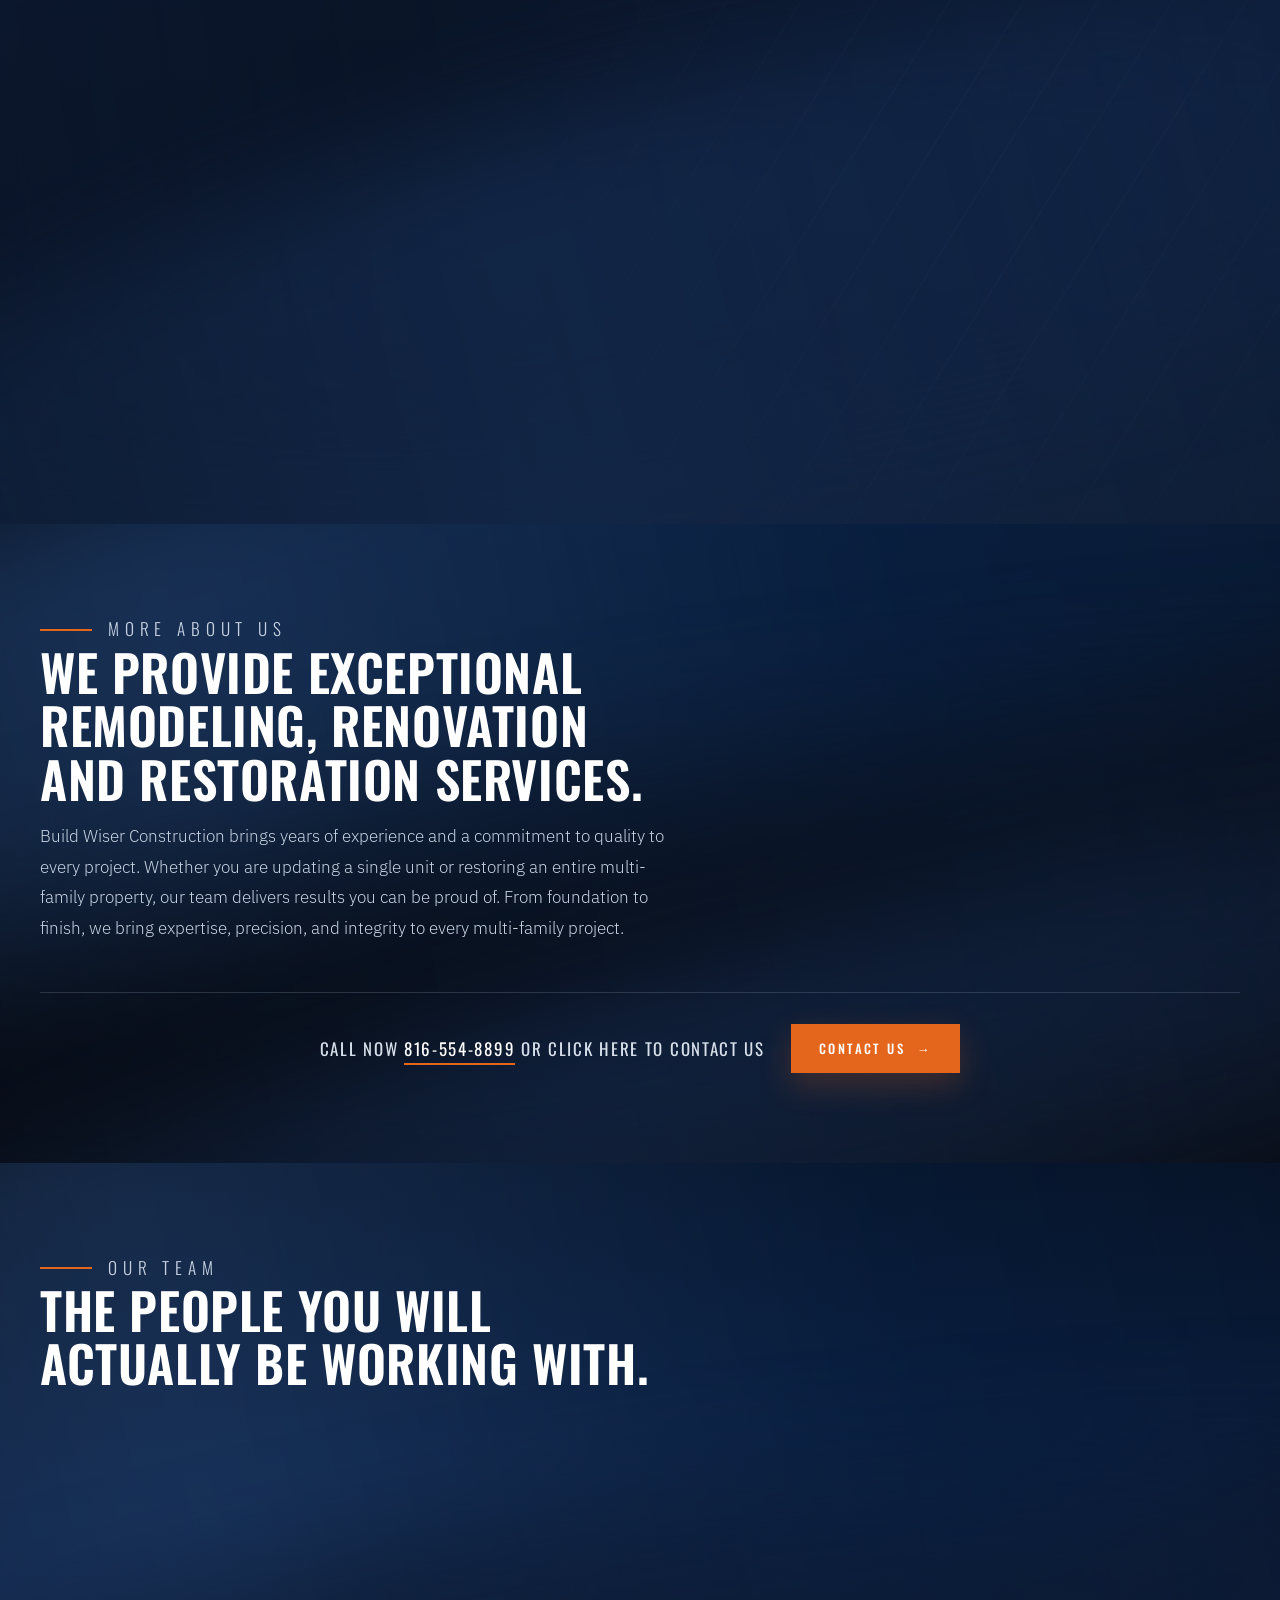
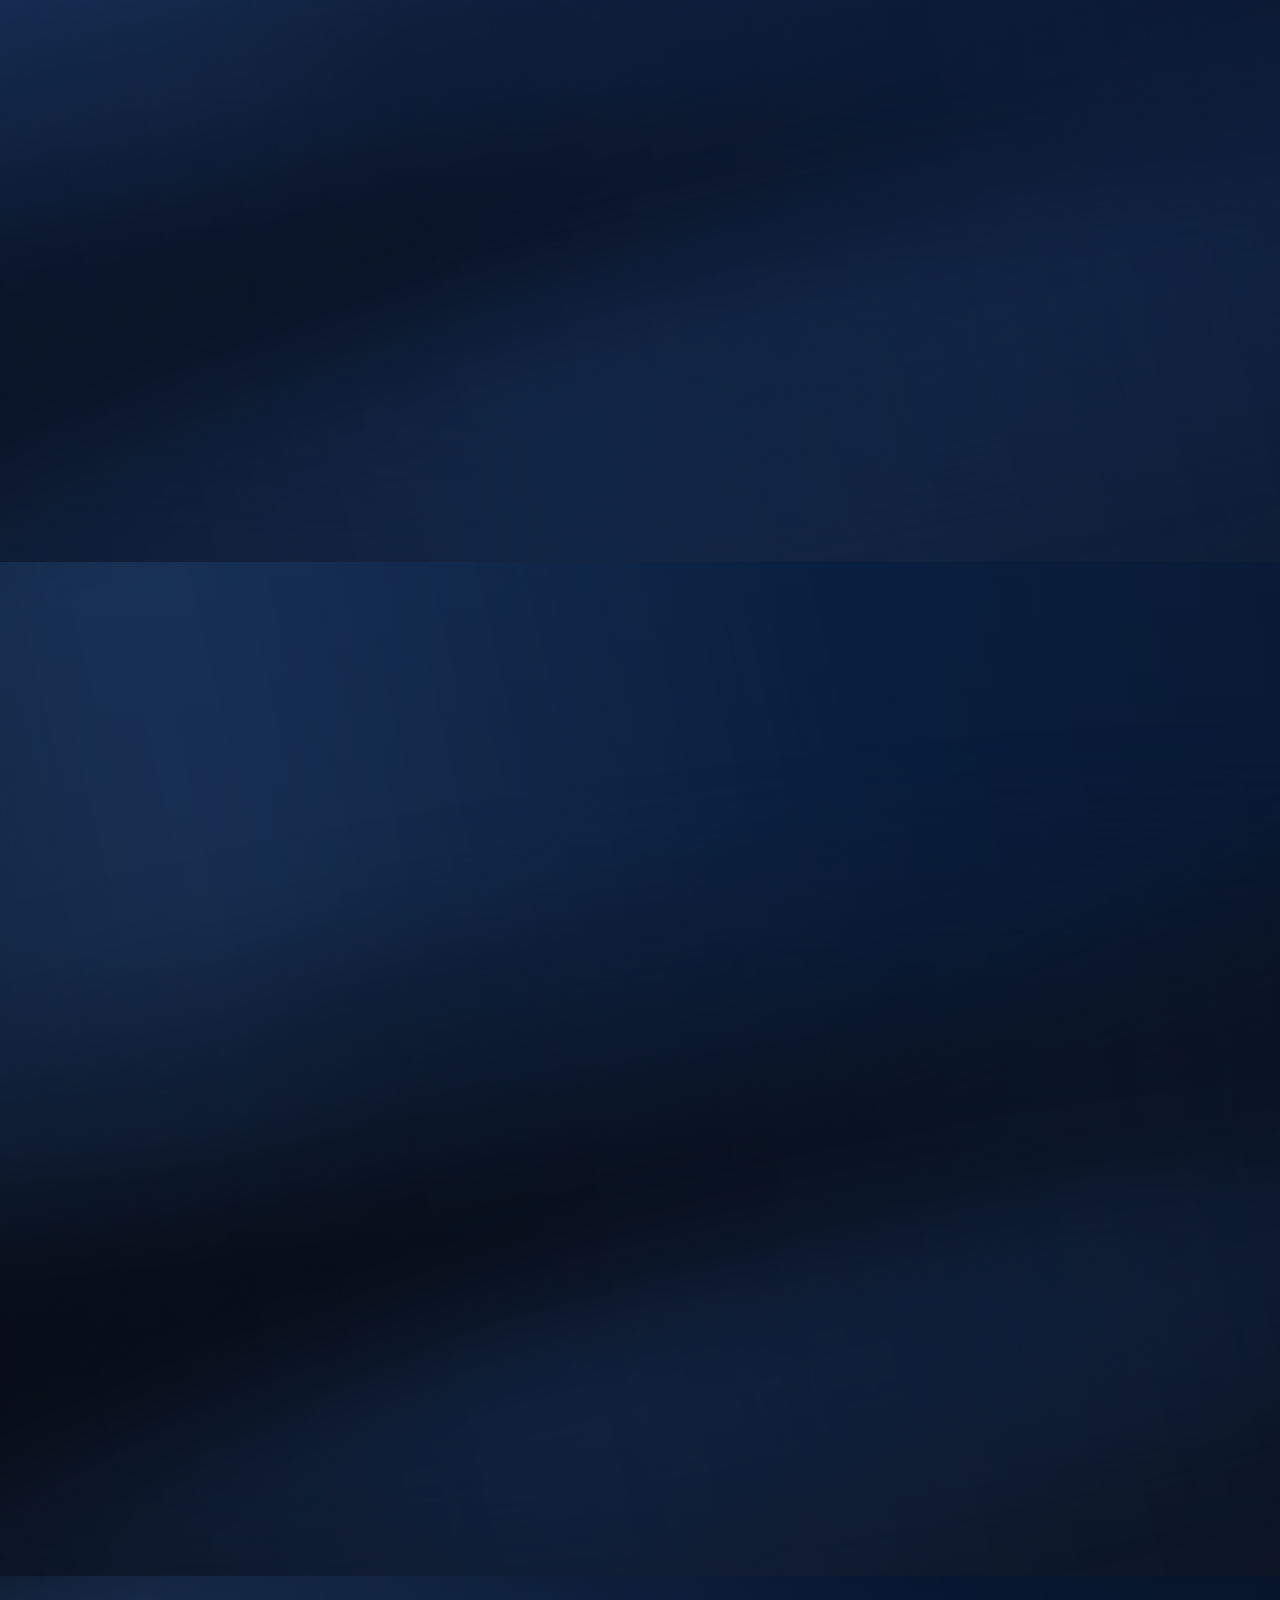
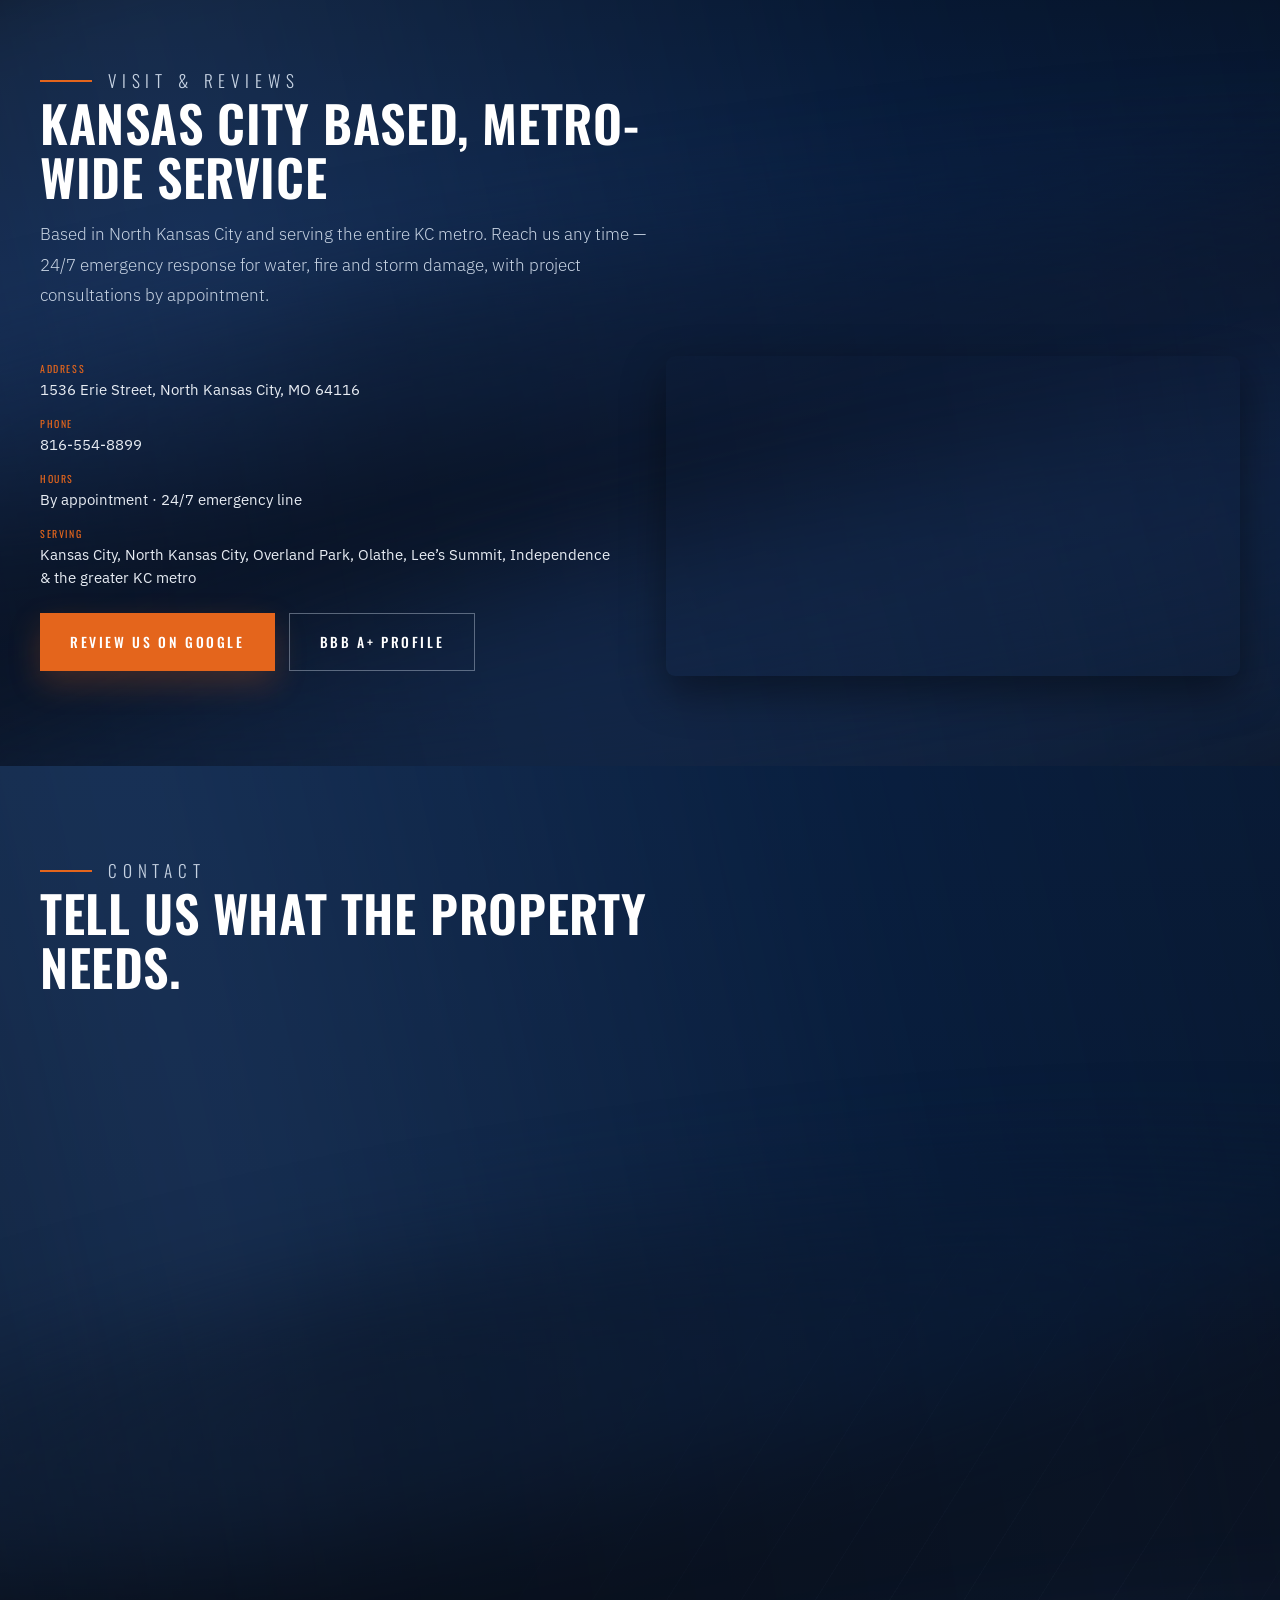
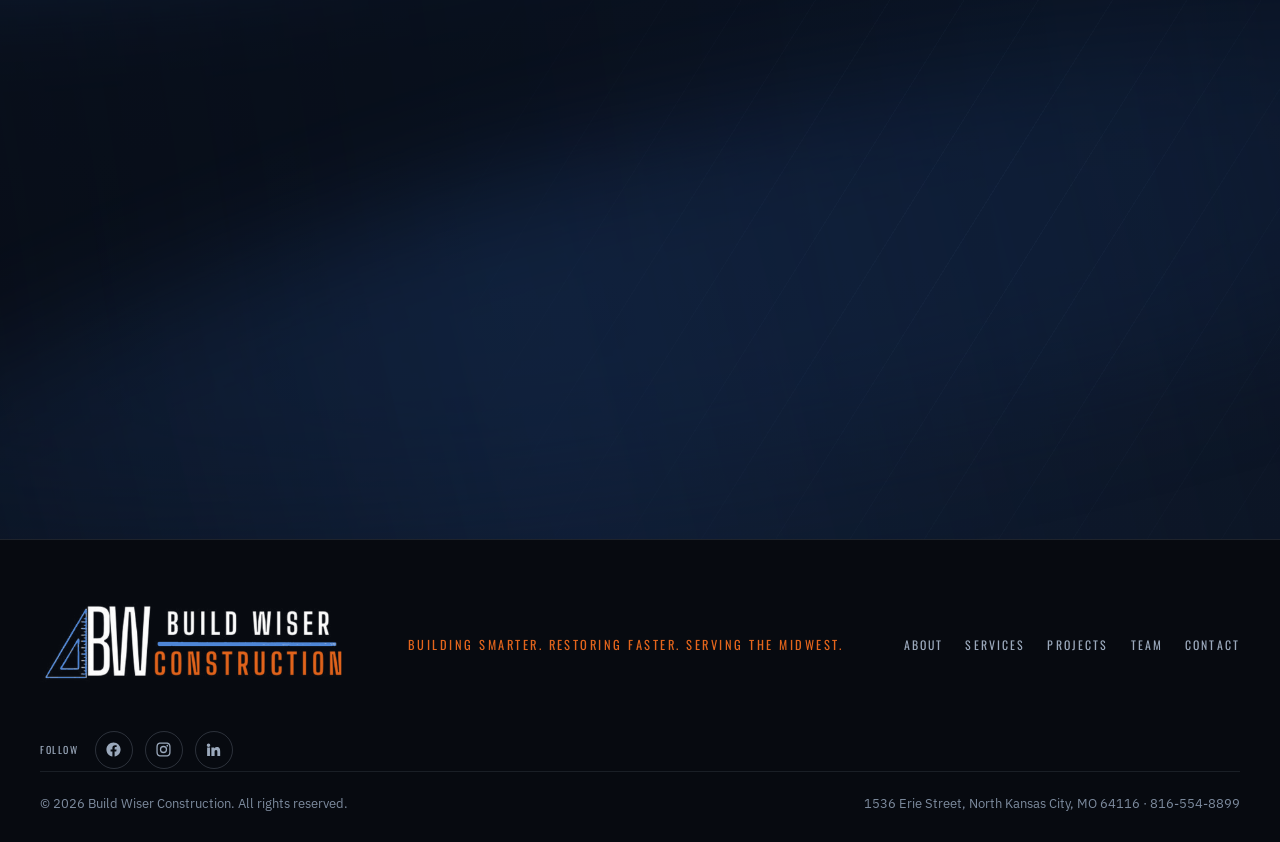
==== commit 2ef33c5e: "Update company name in index.html" ====
--- a/index.html
+++ b/index.html
@@ -24,7 +24,7 @@
 <meta name="geo.region" content="US-MO">
 <meta name="geo.placename" content="North Kansas City, Missouri">
 <script type="application/ld+json">
-{"@context":"https://schema.org","@graph":[{"@type":["GeneralContractor","LocalBusiness"],"@id":"https://buildwiserkc.com/#business","name":"Build Wiser Construction LLC","alternateName":"Build Wiser Construction","url":"https://buildwiserkc.com/","logo":"https://buildwiserkc.com/logo-full.png","image":"https://buildwiserkc.com/hero-building.jpg","telephone":"+1-816-554-8899","email":"info@buildwiserkc.com","description":"Build Wiser Construction is a multi-family remodeling, renovation and restoration contractor serving multi-family communities and property managers in the Kansas City metro area, with over 60 years of combined experience.","slogan":"Building Smarter. Restoring Faster. Serving the Midwest.","address":{"@type":"PostalAddress","streetAddress":"1536 Erie Street","addressLocality":"North Kansas City","addressRegion":"MO","postalCode":"64116","addressCountry":"US"},"geo":{"@type":"GeoCoordinates","latitude":39.1358,"longitude":-94.5622},"areaServed":[{"@type":"City","name":"Kansas City","addressRegion":"MO"},{"@type":"City","name":"North Kansas City","addressRegion":"MO"},{"@type":"City","name":"Overland Park","addressRegion":"KS"},{"@type":"City","name":"Lee's Summit","addressRegion":"MO"},{"@type":"City","name":"Independence","addressRegion":"MO"},{"@type":"City","name":"Olathe","addressRegion":"KS"},{"@type":"GeoCircle","geoMidpoint":{"@type":"GeoCoordinates","latitude":39.1358,"longitude":-94.5622},"geoRadius":"321869"}],"knowsAbout":["multi-family remodeling","multi-family unit turns","fire and smoke restoration","water and flood damage restoration","mold remediation","storm and roofing repair","insurance restoration","occupied property renovation"],"hasOfferCatalog":{"@type":"OfferCatalog","name":"Construction and Restoration Services","itemListElement":[{"@type":"Offer","itemOffered":{"@type":"Service","name":"Multi-Family Remodeling","description":"Unit turns, interior renovations and capital improvement projects scheduled around occupancy."}},{"@type":"Offer","itemOffered":{"@type":"Service","name":"Water and Flood Damage Restoration","description":"Extraction, drying and full rebuild after burst pipes, roof leaks and supply line failures."}},{"@type":"Offer","itemOffered":{"@type":"Service","name":"Fire and Smoke Restoration","description":"Board-up, soot and odor removal, structural repair and reconstruction coordinated with adjusters."}},{"@type":"Offer","itemOffered":{"@type":"Service","name":"Mold Remediation","description":"Containment, removal and remediation to industry standards with the moisture source corrected."}},{"@type":"Offer","itemOffered":{"@type":"Service","name":"Storm and Roofing Repair","description":"Wind, hail and storm response including roofing, siding, gutters and concrete."}},{"@type":"Offer","itemOffered":{"@type":"Service","name":"General Contracting","description":"Plumbing, HVAC, electrical, drywall and concrete under one contract."}}]},"employee":[{"@type":"Person","name":"Jack Landreth","jobTitle":"Sr. Account Manager","email":"jack@buildwiserkc.com","telephone":"+1-913-282-1007"},{"@type":"Person","name":"James Shevling","jobTitle":"Sales & Coordination","email":"james@buildwiserkc.com","telephone":"+1-816-678-6158"},{"@type":"Person","name":"Fred Gude","jobTitle":"Sales & Coordination","email":"fred@buildwiserkc.com","telephone":"+1-816-977-4477"},{"@type":"Person","name":"Melissa Flinn","jobTitle":"Manager of Operations","email":"melissa@buildwiserkc.com","telephone":"+1-816-582-2182"},{"@type":"Person","name":"Eric Cox","jobTitle":"Operations Coordinator","email":"eric@buildwiserkc.com","telephone":"+1-816-745-4143"},{"@type":"Person","name":"Frank Sund","jobTitle":"Project Coordinator","email":"frank@buildwiserkc.com","telephone":"+1-816-804-1460"}],"priceRange":"$$","foundingDate":"2001","hasMap":"https://www.google.com/maps?q=1536+Erie+Street,+North+Kansas+City,+MO+64116","contactPoint":[{"@type":"ContactPoint","telephone":"+1-816-554-8899","contactType":"emergency","areaServed":"US-MO","availableLanguage":"English","hoursAvailable":{"@type":"OpeningHoursSpecification","dayOfWeek":["Monday","Tuesday","Wednesday","Thursday","Friday","Saturday","Sunday"],"opens":"00:00","closes":"23:59"}}]},{"@type":"WebSite","@id":"https://buildwiserkc.com/#website","url":"https://buildwiserkc.com/","name":"Build Wiser Construction","publisher":{"@id":"https://buildwiserkc.com/#business"},"inLanguage":"en-US"},{"@type":"WebPage","@id":"https://buildwiserkc.com/#webpage","url":"https://buildwiserkc.com/","name":"Build Wiser Construction — Your Multi-Family Specialist","isPartOf":{"@id":"https://buildwiserkc.com/#website"},"about":{"@id":"https://buildwiserkc.com/#business"},"primaryImageOfPage":"https://buildwiserkc.com/hero-building.jpg","speakable":{"@type":"SpeakableSpecification","cssSelector":[".faqitem h3",".faqitem p",".lede"]}},{"@type":"FAQPage","@id":"https://buildwiserkc.com/#faq","mainEntity":[{"@type":"Question","name":"What areas does Build Wiser Construction serve?","acceptedAnswer":{"@type":"Answer","text":"Build Wiser Construction serves multi-family and commercial properties across the Kansas City metro, including Kansas City, North Kansas City, Overland Park, Olathe, Lee's Summit and Independence. We're based in North Kansas City, MO and travel throughout the greater KC region for renovation and restoration work."}},{"@type":"Question","name":"What services does Build Wiser offer?","acceptedAnswer":{"@type":"Answer","text":"We handle multi-family remodeling, unit turns, water and flood damage restoration, fire and smoke restoration, mold remediation, storm and roofing repair, and general contracting — from a single unit turn to full property renovations and insurance restoration, managing the entire scope."}},{"@type":"Question","name":"Do you specialize in multi-family properties?","acceptedAnswer":{"@type":"Answer","text":"Yes. Multi-family communities are our specialty. We understand unit-turn schedules, occupied-building logistics and the budgets owners and property managers work within, so we sequence trades to relist units quickly while keeping the rest of the community running."}},{"@type":"Question","name":"Can you work in occupied multi-family buildings?","acceptedAnswer":{"@type":"Answer","text":"Yes. We routinely renovate and restore occupied properties, phasing work unit-by-unit and floor-by-floor to limit disruption. We coordinate access, protect common areas and keep timelines tight so residents and management are impacted as little as possible."}},{"@type":"Question","name":"Do you handle insurance restoration claims?","acceptedAnswer":{"@type":"Answer","text":"Yes. We work directly on water, fire, storm and mold insurance restoration, documenting damage and scope so claims move smoothly. Our team responds fast to mitigate further damage and rebuilds affected units back to finished, rent-ready condition."}},{"@type":"Question","name":"How quickly can you respond to emergency water or fire damage?","acceptedAnswer":{"@type":"Answer","text":"Build Wiser offers 24/7 emergency response for water, fire and storm damage across the Kansas City metro. Fast mitigation limits secondary damage like mold and structural loss, so call 816-554-8899 as soon as damage occurs."}},{"@type":"Question","name":"Is Build Wiser accredited and trusted?","acceptedAnswer":{"@type":"Answer","text":"Build Wiser Construction is an A+ Better Business Bureau Accredited Business and a minority-owned, Kansas City–based general contractor, built on proven capital-project experience across both budgeted and unbudgeted work."}},{"@type":"Question","name":"How do I get an estimate?","acceptedAnswer":{"@type":"Answer","text":"Request a contact us by calling 816-554-8899 or using the form on this page. Tell us what the property needs, we'll schedule a walkthrough, then provide a clear written scope and price — usually within a few business days."}}]}]}
+{"@context":"https://schema.org","@graph":[{"@type":["GeneralContractor","LocalBusiness"],"@id":"https://buildwiserkc.com/#business","name":"Build Wiser Construction","alternateName":"Build Wiser Construction","url":"https://buildwiserkc.com/","logo":"https://buildwiserkc.com/logo-full.png","image":"https://buildwiserkc.com/hero-building.jpg","telephone":"+1-816-554-8899","email":"info@buildwiserkc.com","description":"Build Wiser Construction is a multi-family remodeling, renovation and restoration contractor serving multi-family communities and property managers in the Kansas City metro area, with over 60 years of combined experience.","slogan":"Building Smarter. Restoring Faster. Serving the Midwest.","address":{"@type":"PostalAddress","streetAddress":"1536 Erie Street","addressLocality":"North Kansas City","addressRegion":"MO","postalCode":"64116","addressCountry":"US"},"geo":{"@type":"GeoCoordinates","latitude":39.1358,"longitude":-94.5622},"areaServed":[{"@type":"City","name":"Kansas City","addressRegion":"MO"},{"@type":"City","name":"North Kansas City","addressRegion":"MO"},{"@type":"City","name":"Overland Park","addressRegion":"KS"},{"@type":"City","name":"Lee's Summit","addressRegion":"MO"},{"@type":"City","name":"Independence","addressRegion":"MO"},{"@type":"City","name":"Olathe","addressRegion":"KS"},{"@type":"GeoCircle","geoMidpoint":{"@type":"GeoCoordinates","latitude":39.1358,"longitude":-94.5622},"geoRadius":"321869"}],"knowsAbout":["multi-family remodeling","multi-family unit turns","fire and smoke restoration","water and flood damage restoration","mold remediation","storm and roofing repair","insurance restoration","occupied property renovation"],"hasOfferCatalog":{"@type":"OfferCatalog","name":"Construction and Restoration Services","itemListElement":[{"@type":"Offer","itemOffered":{"@type":"Service","name":"Multi-Family Remodeling","description":"Unit turns, interior renovations and capital improvement projects scheduled around occupancy."}},{"@type":"Offer","itemOffered":{"@type":"Service","name":"Water and Flood Damage Restoration","description":"Extraction, drying and full rebuild after burst pipes, roof leaks and supply line failures."}},{"@type":"Offer","itemOffered":{"@type":"Service","name":"Fire and Smoke Restoration","description":"Board-up, soot and odor removal, structural repair and reconstruction coordinated with adjusters."}},{"@type":"Offer","itemOffered":{"@type":"Service","name":"Mold Remediation","description":"Containment, removal and remediation to industry standards with the moisture source corrected."}},{"@type":"Offer","itemOffered":{"@type":"Service","name":"Storm and Roofing Repair","description":"Wind, hail and storm response including roofing, siding, gutters and concrete."}},{"@type":"Offer","itemOffered":{"@type":"Service","name":"General Contracting","description":"Plumbing, HVAC, electrical, drywall and concrete under one contract."}}]},"employee":[{"@type":"Person","name":"Jack Landreth","jobTitle":"Sr. Account Manager","email":"jack@buildwiserkc.com","telephone":"+1-913-282-1007"},{"@type":"Person","name":"James Shevling","jobTitle":"Sales & Coordination","email":"james@buildwiserkc.com","telephone":"+1-816-678-6158"},{"@type":"Person","name":"Fred Gude","jobTitle":"Sales & Coordination","email":"fred@buildwiserkc.com","telephone":"+1-816-977-4477"},{"@type":"Person","name":"Melissa Flinn","jobTitle":"Manager of Operations","email":"melissa@buildwiserkc.com","telephone":"+1-816-582-2182"},{"@type":"Person","name":"Eric Cox","jobTitle":"Operations Coordinator","email":"eric@buildwiserkc.com","telephone":"+1-816-745-4143"},{"@type":"Person","name":"Frank Sund","jobTitle":"Project Coordinator","email":"frank@buildwiserkc.com","telephone":"+1-816-804-1460"}],"priceRange":"$$","foundingDate":"2001","hasMap":"https://www.google.com/maps?q=1536+Erie+Street,+North+Kansas+City,+MO+64116","contactPoint":[{"@type":"ContactPoint","telephone":"+1-816-554-8899","contactType":"emergency","areaServed":"US-MO","availableLanguage":"English","hoursAvailable":{"@type":"OpeningHoursSpecification","dayOfWeek":["Monday","Tuesday","Wednesday","Thursday","Friday","Saturday","Sunday"],"opens":"00:00","closes":"23:59"}}]},{"@type":"WebSite","@id":"https://buildwiserkc.com/#website","url":"https://buildwiserkc.com/","name":"Build Wiser Construction","publisher":{"@id":"https://buildwiserkc.com/#business"},"inLanguage":"en-US"},{"@type":"WebPage","@id":"https://buildwiserkc.com/#webpage","url":"https://buildwiserkc.com/","name":"Build Wiser Construction — Your Multi-Family Specialist","isPartOf":{"@id":"https://buildwiserkc.com/#website"},"about":{"@id":"https://buildwiserkc.com/#business"},"primaryImageOfPage":"https://buildwiserkc.com/hero-building.jpg","speakable":{"@type":"SpeakableSpecification","cssSelector":[".faqitem h3",".faqitem p",".lede"]}},{"@type":"FAQPage","@id":"https://buildwiserkc.com/#faq","mainEntity":[{"@type":"Question","name":"What areas does Build Wiser Construction serve?","acceptedAnswer":{"@type":"Answer","text":"Build Wiser Construction serves multi-family and commercial properties across the Kansas City metro, including Kansas City, North Kansas City, Overland Park, Olathe, Lee's Summit and Independence. We're based in North Kansas City, MO and travel throughout the greater KC region for renovation and restoration work."}},{"@type":"Question","name":"What services does Build Wiser offer?","acceptedAnswer":{"@type":"Answer","text":"We handle multi-family remodeling, unit turns, water and flood damage restoration, fire and smoke restoration, mold remediation, storm and roofing repair, and general contracting — from a single unit turn to full property renovations and insurance restoration, managing the entire scope."}},{"@type":"Question","name":"Do you specialize in multi-family properties?","acceptedAnswer":{"@type":"Answer","text":"Yes. Multi-family communities are our specialty. We understand unit-turn schedules, occupied-building logistics and the budgets owners and property managers work within, so we sequence trades to relist units quickly while keeping the rest of the community running."}},{"@type":"Question","name":"Can you work in occupied multi-family buildings?","acceptedAnswer":{"@type":"Answer","text":"Yes. We routinely renovate and restore occupied properties, phasing work unit-by-unit and floor-by-floor to limit disruption. We coordinate access, protect common areas and keep timelines tight so residents and management are impacted as little as possible."}},{"@type":"Question","name":"Do you handle insurance restoration claims?","acceptedAnswer":{"@type":"Answer","text":"Yes. We work directly on water, fire, storm and mold insurance restoration, documenting damage and scope so claims move smoothly. Our team responds fast to mitigate further damage and rebuilds affected units back to finished, rent-ready condition."}},{"@type":"Question","name":"How quickly can you respond to emergency water or fire damage?","acceptedAnswer":{"@type":"Answer","text":"Build Wiser offers 24/7 emergency response for water, fire and storm damage across the Kansas City metro. Fast mitigation limits secondary damage like mold and structural loss, so call 816-554-8899 as soon as damage occurs."}},{"@type":"Question","name":"Is Build Wiser accredited and trusted?","acceptedAnswer":{"@type":"Answer","text":"Build Wiser Construction is an A+ Better Business Bureau Accredited Business and a minority-owned, Kansas City–based general contractor, built on proven capital-project experience across both budgeted and unbudgeted work."}},{"@type":"Question","name":"How do I get an estimate?","acceptedAnswer":{"@type":"Answer","text":"Request a contact us by calling 816-554-8899 or using the form on this page. Tell us what the property needs, we'll schedule a walkthrough, then provide a clear written scope and price — usually within a few business days."}}]}]}
   </script>
 <link rel="preconnect" href="https://fonts.googleapis.com">
 <link rel="preconnect" href="https://fonts.gstatic.com" crossorigin>
@@ -591,7 +591,7 @@
     <div class="head">
       <p class="eyebrow reveal">More About Us</p>
       <h2 class="reveal">We provide exceptional remodeling, renovation and restoration services.</h2>
-      <p class="reveal">Build Wiser Construction LLC brings years of experience and a commitment to quality to every project. Whether you are updating a single unit or restoring an entire multi-family property, our team delivers results you can be proud of. From foundation to finish, we bring expertise, precision, and integrity to every multi-family project.</p>
+      <p class="reveal">Build Wiser Construction brings years of experience and a commitment to quality to every project. Whether you are updating a single unit or restoring an entire multi-family property, our team delivers results you can be proud of. From foundation to finish, we bring expertise, precision, and integrity to every multi-family project.</p>
     </div>
     
 
@@ -700,7 +700,7 @@
   </div>
   <div class="fsocial"><span class="slabel">Follow</span><a class="sicon" data-social="facebook" href="#" aria-label="Build Wiser Construction on Facebook" target="_blank" rel="noopener"><svg viewBox="0 0 24 24" aria-hidden="true"><path d="M22 12.06C22 6.5 17.52 2 12 2S2 6.5 2 12.06c0 5 3.66 9.15 8.44 9.94v-7.03H7.9v-2.9h2.54V9.85c0-2.5 1.49-3.89 3.77-3.89 1.09 0 2.24.2 2.24.2v2.46h-1.26c-1.24 0-1.63.77-1.63 1.56v1.88h2.78l-.44 2.9h-2.34V22c4.78-.79 8.44-4.94 8.44-9.94z"/></svg></a><a class="sicon" data-social="instagram" href="#" aria-label="Build Wiser Construction on Instagram" target="_blank" rel="noopener"><svg viewBox="0 0 24 24" aria-hidden="true"><path d="M12 2c2.72 0 3.06.01 4.12.06 1.07.05 1.8.22 2.43.47.66.25 1.22.6 1.77 1.15.55.55.9 1.11 1.15 1.77.25.63.42 1.36.47 2.43.05 1.06.06 1.4.06 4.12s-.01 3.06-.06 4.12c-.05 1.07-.22 1.8-.47 2.43a4.9 4.9 0 0 1-1.15 1.77c-.55.55-1.11.9-1.77 1.15-.63.25-1.36.42-2.43.47-1.06.05-1.4.06-4.12.06s-3.06-.01-4.12-.06c-1.07-.05-1.8-.22-2.43-.47a4.9 4.9 0 0 1-1.77-1.15 4.9 4.9 0 0 1-1.15-1.77c-.25-.63-.42-1.36-.47-2.43C2.01 15.06 2 14.72 2 12s.01-3.06.06-4.12c.05-1.07.22-1.8.47-2.43.25-.66.6-1.22 1.15-1.77.55-.55 1.11-.9 1.77-1.15.63-.25 1.36-.42 2.43-.47C8.94 2.01 9.28 2 12 2zm0 1.8c-2.67 0-2.99.01-4.04.06-.98.04-1.51.21-1.86.35-.47.18-.8.4-1.15.75-.35.35-.57.68-.75 1.15-.14.35-.31.88-.35 1.86-.05 1.05-.06 1.37-.06 4.04s.01 2.99.06 4.04c.04.98.21 1.51.35 1.86.18.47.4.8.75 1.15.35.35.68.57 1.15.75.35.14.88.31 1.86.35 1.05.05 1.37.06 4.04.06s2.99-.01 4.04-.06c.98-.04 1.51-.21 1.86-.35.47-.18.8-.4 1.15-.75.35-.35.57-.68.75-1.15.14-.35.31-.88.35-1.86.05-1.05.06-1.37.06-4.04s-.01-2.99-.06-4.04c-.04-.98-.21-1.51-.35-1.86a3.1 3.1 0 0 0-.75-1.15 3.1 3.1 0 0 0-1.15-.75c-.35-.14-.88-.31-1.86-.35-1.05-.05-1.37-.06-4.04-.06zm0 3.07a5.13 5.13 0 1 1 0 10.26 5.13 5.13 0 0 1 0-10.26zm0 1.8a3.33 3.33 0 1 0 0 6.66 3.33 3.33 0 0 0 0-6.66zm5.34-3.2a1.2 1.2 0 1 1 0 2.4 1.2 1.2 0 0 1 0-2.4z"/></svg></a><a class="sicon" data-social="linkedin" href="#" aria-label="Build Wiser Construction on LinkedIn" target="_blank" rel="noopener"><svg viewBox="0 0 24 24" aria-hidden="true"><path d="M4.98 3.5a2.5 2.5 0 1 1 0 5 2.5 2.5 0 0 1 0-5zM3 9h4v12H3zM9 9h3.83v1.64h.05c.53-1 1.83-2.06 3.77-2.06 4.03 0 4.78 2.65 4.78 6.1V21h-4v-5.4c0-1.29-.02-2.95-1.8-2.95-1.8 0-2.08 1.4-2.08 2.85V21H9z"/></svg></a></div>
       <div class="fbot">
-    <span>&copy; 2026 Build Wiser Construction LLC. All rights reserved.</span>
+    <span>&copy; 2026 Build Wiser Construction. All rights reserved.</span>
     <span>1536 Erie Street, North Kansas City, MO 64116 &middot; 816-554-8899</span>
   </div>
 </footer>
